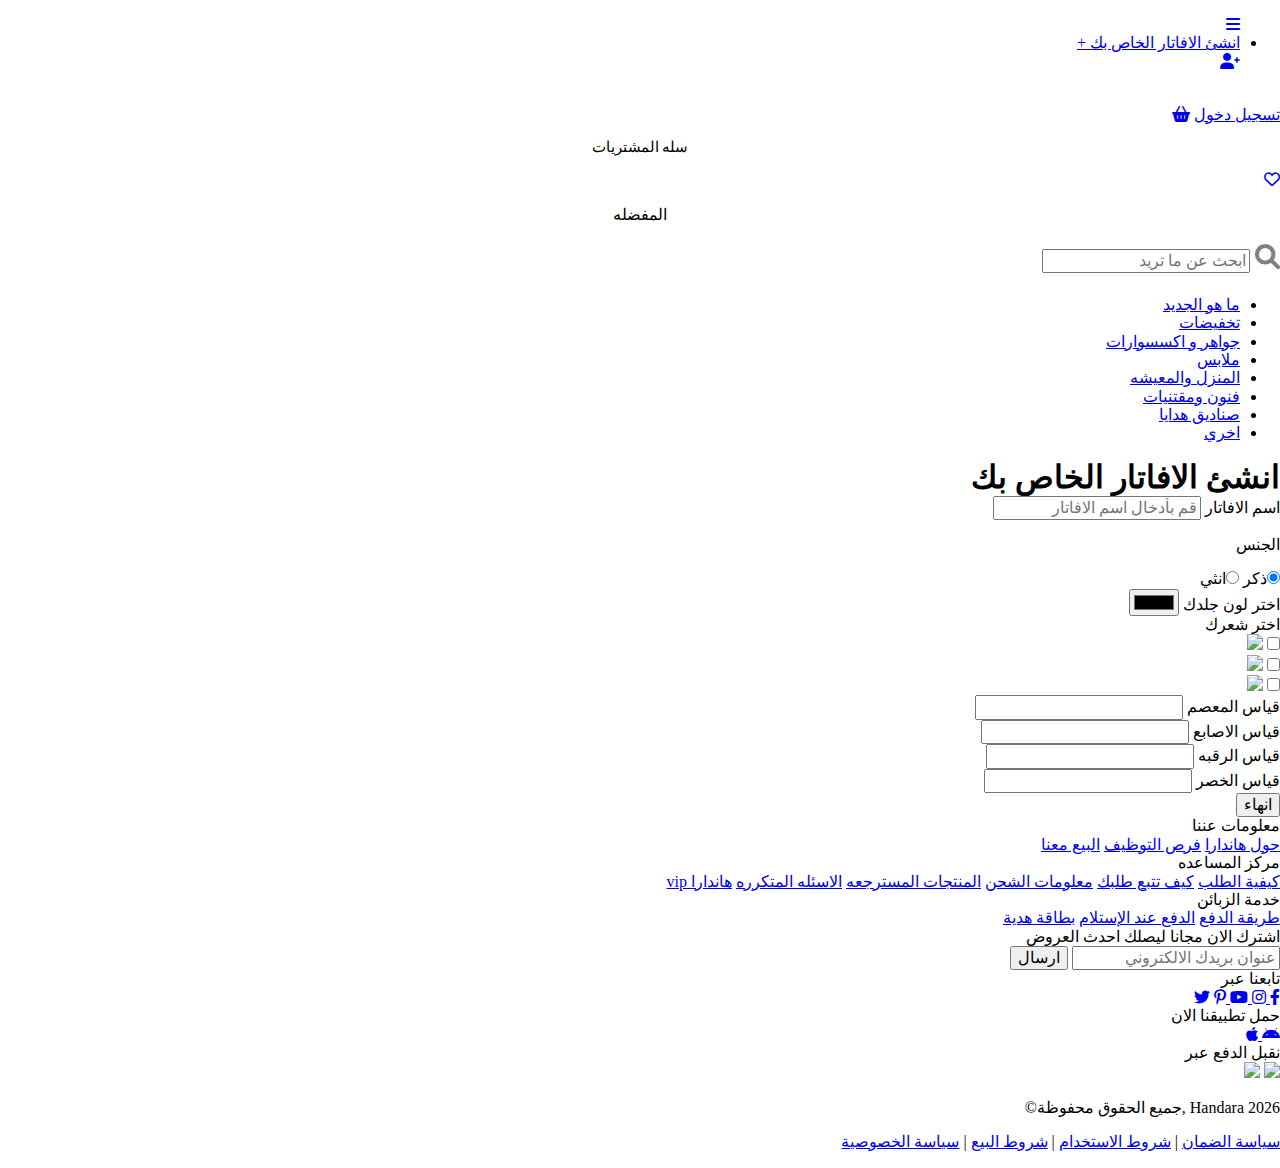
==== avatar page/avatar.html @ c23f920c "index5" ====
<!DOCTYPE html>
<html dir="rtl" lang="ar">
  <head>
    <meta charset="UTF-8" />
    <meta http-equiv="X-UA-Compatible" content="IE=edge" />
    <meta name="viewport" content="width=device-width, initial-scale=1.0" />
     <!-- Render All Elements Normally -->
     <link rel="stylesheet" href="../css/normalize.css" />
     <!-- Font Awesome Library -->
     <link rel="stylesheet" href="../css/all.min.css" />
     <!-- Main CSS File -->
     <link rel="stylesheet" href="avatar page/avatar.css" />
     
     <!-- Google Fonts -->
     <link rel="preconnect" href="https://fonts.googleapis.com" />
     <link rel="preconnect" href="https://fonts.gstatic.com" crossorigin />
     <link
       href="https://fonts.googleapis.com/css2?family=Cairo:wght@300;400;500;700&display=swap"
       rel="stylesheet"
     />
    <title>choose your avatar</title>
  </head>
  <body>
       <!-- start header -->
       <div class="header" id="header">
        <div class="container">
          <ul class="main-nav">
            <a href="#nav-list-mobile"><i class="fa-solid fa-bars"></i></a>
            <li><a href="#gallery">انشئ الافاتار الخاص بك + </a></li>
            <a href="#user+"><i class="fa-solid fa-user-plus"></i>  </i></a>
          </ul>
          <a href="handara.html" class="logo">
            <img src="images/Handara3.png" alt="" />
          </a>
          <div class="left-nav">
            
            <a href="#logIn">تسجيل دخول</a>
            <a href="#cart"><i class="fa-solid fa-basket-shopping"></i></a>
            <div id="open1" class="dialog">
  
              <p style="
              text-align: center;
              font-size: 15px;
              ">سله المشتريات</p>     
              </div>
              <a href="#Favourites"><i class="fa-regular fa-heart"></i></a>
              <div id="open1" class="dialog-2">
    
                <p style="
                text-align: center;
                ">المفضله</p>     
                </div>
          </div>

          <form class="search-box">
            <button style="background: none; border: none;     padding: 4px 0PX 7PX 3PX;
      MARGIN-LEFT: -2PX;
            ">
              <span
                style="font-size: 25px; color: grey
                "
                class="material-symbols-outlined"
              ><i class="fa-solid fa-magnifying-glass"></i></span>
            </button>
            <input
              type="search"
              name="focus"
              placeholder="ابحث عن ما تريد"
              id="search-input"
              value=""
            />
          </form>
            
        </div>
        <div class="categories-nav"> 
          <ul class="extra">
            <li><a href="#whatsNew">ما هو الجديد</a></li>
            <li><a href="#sales">تخفيضات</a></li>
            <li><a href="#jeweleries">جواهر و اكسسوارات</a></li>
            <li><a href="#clothes">ملابس</a></li>
            <li><a href="#home">المنزل والمعيشه</a></li>
            <li><a href="#art">فنون ومقتنيات</a></li>
            <li><a href="#gift boxes">صناديق هدايا</a></li>
            <li><a href="#others">اخري</a></li></div> 
          </ul>
        </div>
      </div> 
      <!-- End header -->
      
      <!-- start servey form -->
   <h1>انشئ الافاتار الخاص بك</h1>
   
   <div class="container">
     <form id="survey-form">
       <div class="form-group">
         <label id="name-label" for="الاسم">اسم الافاتار</label>
         <input
         type="text"
        name="name"
        id="name"
        class="form-control"
        placeholder="قم بأدخال اسم الافاتار"
        required
      />
    </div>
    <div class="form-group">
      <p>الجنس</p>
      <label>
        <input
          name="user-recommend"
          value="ذكر"
          type="radio"
          class="input-radio"
          checked
        />ذكر</label>

        <label>
          <input
            name="user-recommend"
            value="انثي"
            type="radio"
            class="input-radio"
          />انثي</label
        >
  
   
      </div>
    <div class="form-group">
      <label for="favcolor">اختر لون جلدك</label>
      <input type="color" id="favcolor" name="favcolor" class="skin-tone">
      
    </div>
    <div class="form-group">
      
      <label>اختر شعرك</label>
      <div class="choose-hair">
        <div class="choose-container">
        <input type="checkbox" id="dessert-1" />
        <label for="dessert-1">
          <img src="https://img.icons8.com/ios/256/xlarge-icons.png" />
        </label>
      </div>
      <div class="choose-container">
        <input type="checkbox" id="dessert-2" />
        <label for="dessert-2">
          <img src="https://img.icons8.com/ios/256/xlarge-icons.png" />
        </label>
      </div>
      <div class="choose-container">
        <input type="checkbox" id="dessert-3" />
        <label for="dessert-3">
          <img src="https://img.icons8.com/ios/256/xlarge-icons.png" />
        </label>
      </div>
    </div>
  </div>

  
  
  <div class="form-group">
    <label>قياس المعصم
    </label>
    <input type="number">

  </div>
  <div class="form-group">
    <label>قياس الاصابع
    </label>
    <input type="number">

  </div>
  <div class="form-group">
    <label>قياس الرقبه
    </label>
    <input type="number">

  </div>
  <div class="form-group">
    <label>قياس الخصر
    </label>
    <input type="number">

  </div>
  <!-- ..................................بدايه فتح الكاميرا.................................. -->
  <!-- <div class="form-group">
    <button id="startBtn" onclick="openCam()">Open Webcam</button>
    <br/><br/>
    <video id="videoCam"></video>
    <script>
      function openCam(){
          let All_mediaDevices=navigator.mediaDevices
          if (!All_mediaDevices || !All_mediaDevices.getUserMedia) {
            console.log("getUserMedia() not supported.");
            return;
          }
          All_mediaDevices.getUserMedia({
            audio: true,
             video: true
            })
            .then(function(vidStream) {
             var video = document.getElementById('videoCam');
             if ("srcObject" in video) {
                video.srcObject = vidStream;
              } else {
                video.src = window.URL.createObjectURL(vidStream);
              }
             video.onloadedmetadata = function(e) {
               video.play();
              };
          })
          .catch(function(e) {
             console.log(e.name + ": " + e.message);
            });
          }
        </script>
      </div> -->
      <!-- ..................................نهايه فتح الكاميرا.................................. -->
      
      <div class="form-group">
      <button type="submit" id="submit" class="submit-button">
        انهاء
      </button>
    </div>
    
  
    
   
  </form>
  
</div>
<!-- End servey form -->
<!-- Start footer -->
<footer>

<section class="footer">

    <div class="about">
      <div class="h5">معلومات عننا</div>
      <a href="#">حول هاندارا</a>
      <a href="#">فرص التوظيف</a>
      <a href="#">البيع معنا</a>
    </div>
    <div class="help-senter">
      <div class="h5">مركز المساعده</div>
      <a href="#">كيفية الطلب</a>
      <a href="#">كيف تتبع طلبك</a>
      <a href="#">معلومات الشحن</a>
      <a href="#">المنتجات المسترجعه</a>
      <a href="#">الاسئله المتكرره</a>
      <a href="#"> هاندارا vip</a>
    </div>
    <div class="Customer-service">
      <div class="h5">خدمة الزبائن</div>
      <a href="#">طريقة الدفع</a>
      <a href="#">الدفع عند الإستلام</a>
      <a href="#">بطاقة هدية</a>
    </div>
    <div class="subscribe">
      <div class="h5">اشترك الان مجانا ليصلك احدث العروض</div>
      <div class="newsletter">
        <input type="email" name="email" placeholder="عنوان بريدك الالكتروني" id="txtEmail">
        <button type="submit" name="submit" onclick="onClickBtn()">ارسال</button>
      </div>
    </div>
    <div class="brand">
      <div class="h5">تابعنا عبر </div>
      <div class="social">
        <a href="#fb" class="social-icon">
          <i class="fa-brands fa-facebook-f"></i>
        </a>
        <a href="#instagram" class="social-icon">
          <i class="fa-brands fa-instagram"></i>
        </a>
        <a href="#youtube" class="social-icon">
          <i class="fa-brands fa-youtube"></i>
        </a>
        <a href="#pinterest" class="social-icon">
          <i class="fa-brands fa-pinterest-p"></i></a>
          <a href="#twitter" class="social-icon">
            <i class="fa-brands fa-twitter"></i>
          </a>
    </div>
    <div class="app">
      <div class="h5">حمل تطبيقنا الان</div>
      <div class="social">
        <a href="#googlePlay" class="social-icon">
          <i class="fa-brands fa-android"></i>
                </a>
        <a href="#appStore" class="social-icon">
          <i class="fa-brands fa-apple"></i>
                          </a>
        </div>
    </div>
    <div class="app">
      <div class="h5">نقبل الدفع عبر</div>
      <div class="money"> <img src="//img.ltwebstatic.com/images3_pi/2021/03/09/161528368123dd7a35ad8708b0dfc74b3630526891.png">
        <img  src="//img.ltwebstatic.com/images2_pi/2018/06/06/15282732803587566708.png" data-was-processed="true">
        </div>
    </div>
  </section>

  <section class="copyright">
    <p><span></span><script>document.write(new Date().getFullYear())</script>
       Handara ,جميع الحقوق محفوظة©</p>
    <p>
      <!-- <a href="#language"><i class="fa-solid fa-globe"></i></a>
      | -->
      <a href="#privacy">سياسة الضمان</a>
      |
      <a href="#terms">شروط الاستخدام</a>
      |
      <a href="#security">شروط البيع</a>
      |
      <a href="#security">سياسة الخصوصية</a>
      
    </p>
  </section>
</footer>

<div></div>

<!-- End footer -->
  </body>
</html>
---- css/all.min.css ----
/*
 * Font Awesome Free 6.1.1 by @fontawesome - https://fontawesome.com
 * License - https://fontawesome.com/license/free (Icons: CC BY 4.0, Fonts: SIL OFL 1.1, Code: MIT License)
 * Copyright 2022 Fonticons, Inc.
 */
.fa {
  font-family: var(--fa-style-family, "Font Awesome 6 Free");
  font-weight: var(--fa-style, 900);
}
.fa,
.fa-brands,
.fa-duotone,
.fa-light,
.fa-regular,
.fa-solid,
.fa-thin,
.fab,
.fad,
.fal,
.far,
.fas,
.fat {
  -moz-osx-font-smoothing: grayscale;
  -webkit-font-smoothing: antialiased;
  display: var(--fa-display, inline-block);
  font-style: normal;
  font-variant: normal;
  line-height: 1;
  text-rendering: auto;
}
.fa-1x {
  font-size: 1em;
}
.fa-2x {
  font-size: 2em;
}
.fa-3x {
  font-size: 3em;
}
.fa-4x {
  font-size: 4em;
}
.fa-5x {
  font-size: 5em;
}
.fa-6x {
  font-size: 6em;
}
.fa-7x {
  font-size: 7em;
}
.fa-8x {
  font-size: 8em;
}
.fa-9x {
  font-size: 9em;
}
.fa-10x {
  font-size: 10em;
}
.fa-2xs {
  font-size: 0.625em;
  line-height: 0.1em;
  vertical-align: 0.225em;
}
.fa-xs {
  font-size: 0.75em;
  line-height: 0.08333em;
  vertical-align: 0.125em;
}
.fa-sm {
  font-size: 0.875em;
  line-height: 0.07143em;
  vertical-align: 0.05357em;
}
.fa-lg {
  font-size: 1.25em;
  line-height: 0.05em;
  vertical-align: -0.075em;
}
.fa-xl {
  font-size: 1.5em;
  line-height: 0.04167em;
  vertical-align: -0.125em;
}
.fa-2xl {
  font-size: 2em;
  line-height: 0.03125em;
  vertical-align: -0.1875em;
}
.fa-fw {
  text-align: center;
  width: 1.25em;
}
.fa-ul {
  list-style-type: none;
  margin-left: var(--fa-li-margin, 2.5em);
  padding-left: 0;
}
.fa-ul > li {
  position: relative;
}
.fa-li {
  left: calc(var(--fa-li-width, 2em) * -1);
  position: absolute;
  text-align: center;
  width: var(--fa-li-width, 2em);
  line-height: inherit;
}
.fa-border {
  border-radius: var(--fa-border-radius, 0.1em);
  border: var(--fa-border-width, 0.08em) var(--fa-border-style, solid)
    var(--fa-border-color, #eee);
  padding: var(--fa-border-padding, 0.2em 0.25em 0.15em);
}
.fa-pull-left {
  float: left;
  margin-right: var(--fa-pull-margin, 0.3em);
}
.fa-pull-right {
  float: right;
  margin-left: var(--fa-pull-margin, 0.3em);
}
.fa-beat {
  -webkit-animation-name: fa-beat;
  animation-name: fa-beat;
  -webkit-animation-delay: var(--fa-animation-delay, 0);
  animation-delay: var(--fa-animation-delay, 0);
  -webkit-animation-direction: var(--fa-animation-direction, normal);
  animation-direction: var(--fa-animation-direction, normal);
  -webkit-animation-duration: var(--fa-animation-duration, 1s);
  animation-duration: var(--fa-animation-duration, 1s);
  -webkit-animation-iteration-count: var(
    --fa-animation-iteration-count,
    infinite
  );
  animation-iteration-count: var(--fa-animation-iteration-count, infinite);
  -webkit-animation-timing-function: var(--fa-animation-timing, ease-in-out);
  animation-timing-function: var(--fa-animation-timing, ease-in-out);
}
.fa-bounce {
  -webkit-animation-name: fa-bounce;
  animation-name: fa-bounce;
  -webkit-animation-delay: var(--fa-animation-delay, 0);
  animation-delay: var(--fa-animation-delay, 0);
  -webkit-animation-direction: var(--fa-animation-direction, normal);
  animation-direction: var(--fa-animation-direction, normal);
  -webkit-animation-duration: var(--fa-animation-duration, 1s);
  animation-duration: var(--fa-animation-duration, 1s);
  -webkit-animation-iteration-count: var(
    --fa-animation-iteration-count,
    infinite
  );
  animation-iteration-count: var(--fa-animation-iteration-count, infinite);
  -webkit-animation-timing-function: var(
    --fa-animation-timing,
    cubic-bezier(0.28, 0.84, 0.42, 1)
  );
  animation-timing-function: var(
    --fa-animation-timing,
    cubic-bezier(0.28, 0.84, 0.42, 1)
  );
}
.fa-fade {
  -webkit-animation-name: fa-fade;
  animation-name: fa-fade;
  -webkit-animation-iteration-count: var(
    --fa-animation-iteration-count,
    infinite
  );
  animation-iteration-count: var(--fa-animation-iteration-count, infinite);
  -webkit-animation-timing-function: var(
    --fa-animation-timing,
    cubic-bezier(0.4, 0, 0.6, 1)
  );
  animation-timing-function: var(
    --fa-animation-timing,
    cubic-bezier(0.4, 0, 0.6, 1)
  );
}
.fa-beat-fade,
.fa-fade {
  -webkit-animation-delay: var(--fa-animation-delay, 0);
  animation-delay: var(--fa-animation-delay, 0);
  -webkit-animation-direction: var(--fa-animation-direction, normal);
  animation-direction: var(--fa-animation-direction, normal);
  -webkit-animation-duration: var(--fa-animation-duration, 1s);
  animation-duration: var(--fa-animation-duration, 1s);
}
.fa-beat-fade {
  -webkit-animation-name: fa-beat-fade;
  animation-name: fa-beat-fade;
  -webkit-animation-iteration-count: var(
    --fa-animation-iteration-count,
    infinite
  );
  animation-iteration-count: var(--fa-animation-iteration-count, infinite);
  -webkit-animation-timing-function: var(
    --fa-animation-timing,
    cubic-bezier(0.4, 0, 0.6, 1)
  );
  animation-timing-function: var(
    --fa-animation-timing,
    cubic-bezier(0.4, 0, 0.6, 1)
  );
}
.fa-flip {
  -webkit-animation-name: fa-flip;
  animation-name: fa-flip;
  -webkit-animation-delay: var(--fa-animation-delay, 0);
  animation-delay: var(--fa-animation-delay, 0);
  -webkit-animation-direction: var(--fa-animation-direction, normal);
  animation-direction: var(--fa-animation-direction, normal);
  -webkit-animation-duration: var(--fa-animation-duration, 1s);
  animation-duration: var(--fa-animation-duration, 1s);
  -webkit-animation-iteration-count: var(
    --fa-animation-iteration-count,
    infinite
  );
  animation-iteration-count: var(--fa-animation-iteration-count, infinite);
  -webkit-animation-timing-function: var(--fa-animation-timing, ease-in-out);
  animation-timing-function: var(--fa-animation-timing, ease-in-out);
}
.fa-shake {
  -webkit-animation-name: fa-shake;
  animation-name: fa-shake;
  -webkit-animation-duration: var(--fa-animation-duration, 1s);
  animation-duration: var(--fa-animation-duration, 1s);
  -webkit-animation-iteration-count: var(
    --fa-animation-iteration-count,
    infinite
  );
  animation-iteration-count: var(--fa-animation-iteration-count, infinite);
  -webkit-animation-timing-function: var(--fa-animation-timing, linear);
  animation-timing-function: var(--fa-animation-timing, linear);
}
.fa-shake,
.fa-spin {
  -webkit-animation-delay: var(--fa-animation-delay, 0);
  animation-delay: var(--fa-animation-delay, 0);
  -webkit-animation-direction: var(--fa-animation-direction, normal);
  animation-direction: var(--fa-animation-direction, normal);
}
.fa-spin {
  -webkit-animation-name: fa-spin;
  animation-name: fa-spin;
  -webkit-animation-duration: var(--fa-animation-duration, 2s);
  animation-duration: var(--fa-animation-duration, 2s);
  -webkit-animation-iteration-count: var(
    --fa-animation-iteration-count,
    infinite
  );
  animation-iteration-count: var(--fa-animation-iteration-count, infinite);
  -webkit-animation-timing-function: var(--fa-animation-timing, linear);
  animation-timing-function: var(--fa-animation-timing, linear);
}
.fa-spin-reverse {
  --fa-animation-direction: reverse;
}
.fa-pulse,
.fa-spin-pulse {
  -webkit-animation-name: fa-spin;
  animation-name: fa-spin;
  -webkit-animation-direction: var(--fa-animation-direction, normal);
  animation-direction: var(--fa-animation-direction, normal);
  -webkit-animation-duration: var(--fa-animation-duration, 1s);
  animation-duration: var(--fa-animation-duration, 1s);
  -webkit-animation-iteration-count: var(
    --fa-animation-iteration-count,
    infinite
  );
  animation-iteration-count: var(--fa-animation-iteration-count, infinite);
  -webkit-animation-timing-function: var(--fa-animation-timing, steps(8));
  animation-timing-function: var(--fa-animation-timing, steps(8));
}
@media (prefers-reduced-motion: reduce) {
  .fa-beat,
  .fa-beat-fade,
  .fa-bounce,
  .fa-fade,
  .fa-flip,
  .fa-pulse,
  .fa-shake,
  .fa-spin,
  .fa-spin-pulse {
    -webkit-animation-delay: -1ms;
    animation-delay: -1ms;
    -webkit-animation-duration: 1ms;
    animation-duration: 1ms;
    -webkit-animation-iteration-count: 1;
    animation-iteration-count: 1;
    transition-delay: 0s;
    transition-duration: 0s;
  }
}
@-webkit-keyframes fa-beat {
  0%,
  90% {
    -webkit-transform: scale(1);
    transform: scale(1);
  }
  45% {
    -webkit-transform: scale(var(--fa-beat-scale, 1.25));
    transform: scale(var(--fa-beat-scale, 1.25));
  }
}
@keyframes fa-beat {
  0%,
  90% {
    -webkit-transform: scale(1);
    transform: scale(1);
  }
  45% {
    -webkit-transform: scale(var(--fa-beat-scale, 1.25));
    transform: scale(var(--fa-beat-scale, 1.25));
  }
}
@-webkit-keyframes fa-bounce {
  0% {
    -webkit-transform: scale(1) translateY(0);
    transform: scale(1) translateY(0);
  }
  10% {
    -webkit-transform: scale(
        var(--fa-bounce-start-scale-x, 1.1),
        var(--fa-bounce-start-scale-y, 0.9)
      )
      translateY(0);
    transform: scale(
        var(--fa-bounce-start-scale-x, 1.1),
        var(--fa-bounce-start-scale-y, 0.9)
      )
      translateY(0);
  }
  30% {
    -webkit-transform: scale(
        var(--fa-bounce-jump-scale-x, 0.9),
        var(--fa-bounce-jump-scale-y, 1.1)
      )
      translateY(var(--fa-bounce-height, -0.5em));
    transform: scale(
        var(--fa-bounce-jump-scale-x, 0.9),
        var(--fa-bounce-jump-scale-y, 1.1)
      )
      translateY(var(--fa-bounce-height, -0.5em));
  }
  50% {
    -webkit-transform: scale(
        var(--fa-bounce-land-scale-x, 1.05),
        var(--fa-bounce-land-scale-y, 0.95)
      )
      translateY(0);
    transform: scale(
        var(--fa-bounce-land-scale-x, 1.05),
        var(--fa-bounce-land-scale-y, 0.95)
      )
      translateY(0);
  }
  57% {
    -webkit-transform: scale(1) translateY(var(--fa-bounce-rebound, -0.125em));
    transform: scale(1) translateY(var(--fa-bounce-rebound, -0.125em));
  }
  64% {
    -webkit-transform: scale(1) translateY(0);
    transform: scale(1) translateY(0);
  }
  to {
    -webkit-transform: scale(1) translateY(0);
    transform: scale(1) translateY(0);
  }
}
@keyframes fa-bounce {
  0% {
    -webkit-transform: scale(1) translateY(0);
    transform: scale(1) translateY(0);
  }
  10% {
    -webkit-transform: scale(
        var(--fa-bounce-start-scale-x, 1.1),
        var(--fa-bounce-start-scale-y, 0.9)
      )
      translateY(0);
    transform: scale(
        var(--fa-bounce-start-scale-x, 1.1),
        var(--fa-bounce-start-scale-y, 0.9)
      )
      translateY(0);
  }
  30% {
    -webkit-transform: scale(
        var(--fa-bounce-jump-scale-x, 0.9),
        var(--fa-bounce-jump-scale-y, 1.1)
      )
      translateY(var(--fa-bounce-height, -0.5em));
    transform: scale(
        var(--fa-bounce-jump-scale-x, 0.9),
        var(--fa-bounce-jump-scale-y, 1.1)
      )
      translateY(var(--fa-bounce-height, -0.5em));
  }
  50% {
    -webkit-transform: scale(
        var(--fa-bounce-land-scale-x, 1.05),
        var(--fa-bounce-land-scale-y, 0.95)
      )
      translateY(0);
    transform: scale(
        var(--fa-bounce-land-scale-x, 1.05),
        var(--fa-bounce-land-scale-y, 0.95)
      )
      translateY(0);
  }
  57% {
    -webkit-transform: scale(1) translateY(var(--fa-bounce-rebound, -0.125em));
    transform: scale(1) translateY(var(--fa-bounce-rebound, -0.125em));
  }
  64% {
    -webkit-transform: scale(1) translateY(0);
    transform: scale(1) translateY(0);
  }
  to {
    -webkit-transform: scale(1) translateY(0);
    transform: scale(1) translateY(0);
  }
}
@-webkit-keyframes fa-fade {
  50% {
    opacity: var(--fa-fade-opacity, 0.4);
  }
}
@keyframes fa-fade {
  50% {
    opacity: var(--fa-fade-opacity, 0.4);
  }
}
@-webkit-keyframes fa-beat-fade {
  0%,
  to {
    opacity: var(--fa-beat-fade-opacity, 0.4);
    -webkit-transform: scale(1);
    transform: scale(1);
  }
  50% {
    opacity: 1;
    -webkit-transform: scale(var(--fa-beat-fade-scale, 1.125));
    transform: scale(var(--fa-beat-fade-scale, 1.125));
  }
}
@keyframes fa-beat-fade {
  0%,
  to {
    opacity: var(--fa-beat-fade-opacity, 0.4);
    -webkit-transform: scale(1);
    transform: scale(1);
  }
  50% {
    opacity: 1;
    -webkit-transform: scale(var(--fa-beat-fade-scale, 1.125));
    transform: scale(var(--fa-beat-fade-scale, 1.125));
  }
}
@-webkit-keyframes fa-flip {
  50% {
    -webkit-transform: rotate3d(
      var(--fa-flip-x, 0),
      var(--fa-flip-y, 1),
      var(--fa-flip-z, 0),
      var(--fa-flip-angle, -180deg)
    );
    transform: rotate3d(
      var(--fa-flip-x, 0),
      var(--fa-flip-y, 1),
      var(--fa-flip-z, 0),
      var(--fa-flip-angle, -180deg)
    );
  }
}
@keyframes fa-flip {
  50% {
    -webkit-transform: rotate3d(
      var(--fa-flip-x, 0),
      var(--fa-flip-y, 1),
      var(--fa-flip-z, 0),
      var(--fa-flip-angle, -180deg)
    );
    transform: rotate3d(
      var(--fa-flip-x, 0),
      var(--fa-flip-y, 1),
      var(--fa-flip-z, 0),
      var(--fa-flip-angle, -180deg)
    );
  }
}
@-webkit-keyframes fa-shake {
  0% {
    -webkit-transform: rotate(-15deg);
    transform: rotate(-15deg);
  }
  4% {
    -webkit-transform: rotate(15deg);
    transform: rotate(15deg);
  }
  8%,
  24% {
    -webkit-transform: rotate(-18deg);
    transform: rotate(-18deg);
  }
  12%,
  28% {
    -webkit-transform: rotate(18deg);
    transform: rotate(18deg);
  }
  16% {
    -webkit-transform: rotate(-22deg);
    transform: rotate(-22deg);
  }
  20% {
    -webkit-transform: rotate(22deg);
    transform: rotate(22deg);
  }
  32% {
    -webkit-transform: rotate(-12deg);
    transform: rotate(-12deg);
  }
  36% {
    -webkit-transform: rotate(12deg);
    transform: rotate(12deg);
  }
  40%,
  to {
    -webkit-transform: rotate(0deg);
    transform: rotate(0deg);
  }
}
@keyframes fa-shake {
  0% {
    -webkit-transform: rotate(-15deg);
    transform: rotate(-15deg);
  }
  4% {
    -webkit-transform: rotate(15deg);
    transform: rotate(15deg);
  }
  8%,
  24% {
    -webkit-transform: rotate(-18deg);
    transform: rotate(-18deg);
  }
  12%,
  28% {
    -webkit-transform: rotate(18deg);
    transform: rotate(18deg);
  }
  16% {
    -webkit-transform: rotate(-22deg);
    transform: rotate(-22deg);
  }
  20% {
    -webkit-transform: rotate(22deg);
    transform: rotate(22deg);
  }
  32% {
    -webkit-transform: rotate(-12deg);
    transform: rotate(-12deg);
  }
  36% {
    -webkit-transform: rotate(12deg);
    transform: rotate(12deg);
  }
  40%,
  to {
    -webkit-transform: rotate(0deg);
    transform: rotate(0deg);
  }
}
@-webkit-keyframes fa-spin {
  0% {
    -webkit-transform: rotate(0deg);
    transform: rotate(0deg);
  }
  to {
    -webkit-transform: rotate(1turn);
    transform: rotate(1turn);
  }
}
@keyframes fa-spin {
  0% {
    -webkit-transform: rotate(0deg);
    transform: rotate(0deg);
  }
  to {
    -webkit-transform: rotate(1turn);
    transform: rotate(1turn);
  }
}
.fa-rotate-90 {
  -webkit-transform: rotate(90deg);
  transform: rotate(90deg);
}
.fa-rotate-180 {
  -webkit-transform: rotate(180deg);
  transform: rotate(180deg);
}
.fa-rotate-270 {
  -webkit-transform: rotate(270deg);
  transform: rotate(270deg);
}
.fa-flip-horizontal {
  -webkit-transform: scaleX(-1);
  transform: scaleX(-1);
}
.fa-flip-vertical {
  -webkit-transform: scaleY(-1);
  transform: scaleY(-1);
}
.fa-flip-both,
.fa-flip-horizontal.fa-flip-vertical {
  -webkit-transform: scale(-1);
  transform: scale(-1);
}
.fa-rotate-by {
  -webkit-transform: rotate(var(--fa-rotate-angle, none));
  transform: rotate(var(--fa-rotate-angle, none));
}
.fa-stack {
  display: inline-block;
  height: 2em;
  line-height: 2em;
  position: relative;
  vertical-align: middle;
  width: 2.5em;
}
.fa-stack-1x,
.fa-stack-2x {
  left: 0;
  position: absolute;
  text-align: center;
  width: 100%;
  z-index: var(--fa-stack-z-index, auto);
}
.fa-stack-1x {
  line-height: inherit;
}
.fa-stack-2x {
  font-size: 2em;
}
.fa-inverse {
  color: var(--fa-inverse, #fff);
}
.fa-0:before {
  content: "\30";
}
.fa-1:before {
  content: "\31";
}
.fa-2:before {
  content: "\32";
}
.fa-3:before {
  content: "\33";
}
.fa-4:before {
  content: "\34";
}
.fa-5:before {
  content: "\35";
}
.fa-6:before {
  content: "\36";
}
.fa-7:before {
  content: "\37";
}
.fa-8:before {
  content: "\38";
}
.fa-9:before {
  content: "\39";
}
.fa-a:before {
  content: "\41";
}
.fa-address-book:before,
.fa-contact-book:before {
  content: "\f2b9";
}
.fa-address-card:before,
.fa-contact-card:before,
.fa-vcard:before {
  content: "\f2bb";
}
.fa-align-center:before {
  content: "\f037";
}
.fa-align-justify:before {
  content: "\f039";
}
.fa-align-left:before {
  content: "\f036";
}
.fa-align-right:before {
  content: "\f038";
}
.fa-anchor:before {
  content: "\f13d";
}
.fa-anchor-circle-check:before {
  content: "\e4aa";
}
.fa-anchor-circle-exclamation:before {
  content: "\e4ab";
}
.fa-anchor-circle-xmark:before {
  content: "\e4ac";
}
.fa-anchor-lock:before {
  content: "\e4ad";
}
.fa-angle-down:before {
  content: "\f107";
}
.fa-angle-left:before {
  content: "\f104";
}
.fa-angle-right:before {
  content: "\f105";
}
.fa-angle-up:before {
  content: "\f106";
}
.fa-angle-double-down:before,
.fa-angles-down:before {
  content: "\f103";
}
.fa-angle-double-left:before,
.fa-angles-left:before {
  content: "\f100";
}
.fa-angle-double-right:before,
.fa-angles-right:before {
  content: "\f101";
}
.fa-angle-double-up:before,
.fa-angles-up:before {
  content: "\f102";
}
.fa-ankh:before {
  content: "\f644";
}
.fa-apple-alt:before,
.fa-apple-whole:before {
  content: "\f5d1";
}
.fa-archway:before {
  content: "\f557";
}
.fa-arrow-down:before {
  content: "\f063";
}
.fa-arrow-down-1-9:before,
.fa-sort-numeric-asc:before,
.fa-sort-numeric-down:before {
  content: "\f162";
}
.fa-arrow-down-9-1:before,
.fa-sort-numeric-desc:before,
.fa-sort-numeric-down-alt:before {
  content: "\f886";
}
.fa-arrow-down-a-z:before,
.fa-sort-alpha-asc:before,
.fa-sort-alpha-down:before {
  content: "\f15d";
}
.fa-arrow-down-long:before,
.fa-long-arrow-down:before {
  content: "\f175";
}
.fa-arrow-down-short-wide:before,
.fa-sort-amount-desc:before,
.fa-sort-amount-down-alt:before {
  content: "\f884";
}
.fa-arrow-down-up-across-line:before {
  content: "\e4af";
}
.fa-arrow-down-up-lock:before {
  content: "\e4b0";
}
.fa-arrow-down-wide-short:before,
.fa-sort-amount-asc:before,
.fa-sort-amount-down:before {
  content: "\f160";
}
.fa-arrow-down-z-a:before,
.fa-sort-alpha-desc:before,
.fa-sort-alpha-down-alt:before {
  content: "\f881";
}
.fa-arrow-left:before {
  content: "\f060";
}
.fa-arrow-left-long:before,
.fa-long-arrow-left:before {
  content: "\f177";
}
.fa-arrow-pointer:before,
.fa-mouse-pointer:before {
  content: "\f245";
}
.fa-arrow-right:before {
  content: "\f061";
}
.fa-arrow-right-arrow-left:before,
.fa-exchange:before {
  content: "\f0ec";
}
.fa-arrow-right-from-bracket:before,
.fa-sign-out:before {
  content: "\f08b";
}
.fa-arrow-right-long:before,
.fa-long-arrow-right:before {
  content: "\f178";
}
.fa-arrow-right-to-bracket:before,
.fa-sign-in:before {
  content: "\f090";
}
.fa-arrow-right-to-city:before {
  content: "\e4b3";
}
.fa-arrow-left-rotate:before,
.fa-arrow-rotate-back:before,
.fa-arrow-rotate-backward:before,
.fa-arrow-rotate-left:before,
.fa-undo:before {
  content: "\f0e2";
}
.fa-arrow-right-rotate:before,
.fa-arrow-rotate-forward:before,
.fa-arrow-rotate-right:before,
.fa-redo:before {
  content: "\f01e";
}
.fa-arrow-trend-down:before {
  content: "\e097";
}
.fa-arrow-trend-up:before {
  content: "\e098";
}
.fa-arrow-turn-down:before,
.fa-level-down:before {
  content: "\f149";
}
.fa-arrow-turn-up:before,
.fa-level-up:before {
  content: "\f148";
}
.fa-arrow-up:before {
  content: "\f062";
}
.fa-arrow-up-1-9:before,
.fa-sort-numeric-up:before {
  content: "\f163";
}
.fa-arrow-up-9-1:before,
.fa-sort-numeric-up-alt:before {
  content: "\f887";
}
.fa-arrow-up-a-z:before,
.fa-sort-alpha-up:before {
  content: "\f15e";
}
.fa-arrow-up-from-bracket:before {
  content: "\e09a";
}
.fa-arrow-up-from-ground-water:before {
  content: "\e4b5";
}
.fa-arrow-up-from-water-pump:before {
  content: "\e4b6";
}
.fa-arrow-up-long:before,
.fa-long-arrow-up:before {
  content: "\f176";
}
.fa-arrow-up-right-dots:before {
  content: "\e4b7";
}
.fa-arrow-up-right-from-square:before,
.fa-external-link:before {
  content: "\f08e";
}
.fa-arrow-up-short-wide:before,
.fa-sort-amount-up-alt:before {
  content: "\f885";
}
.fa-arrow-up-wide-short:before,
.fa-sort-amount-up:before {
  content: "\f161";
}
.fa-arrow-up-z-a:before,
.fa-sort-alpha-up-alt:before {
  content: "\f882";
}
.fa-arrows-down-to-line:before {
  content: "\e4b8";
}
.fa-arrows-down-to-people:before {
  content: "\e4b9";
}
.fa-arrows-h:before,
.fa-arrows-left-right:before {
  content: "\f07e";
}
.fa-arrows-left-right-to-line:before {
  content: "\e4ba";
}
.fa-arrows-rotate:before,
.fa-refresh:before,
.fa-sync:before {
  content: "\f021";
}
.fa-arrows-spin:before {
  content: "\e4bb";
}
.fa-arrows-split-up-and-left:before {
  content: "\e4bc";
}
.fa-arrows-to-circle:before {
  content: "\e4bd";
}
.fa-arrows-to-dot:before {
  content: "\e4be";
}
.fa-arrows-to-eye:before {
  content: "\e4bf";
}
.fa-arrows-turn-right:before {
  content: "\e4c0";
}
.fa-arrows-turn-to-dots:before {
  content: "\e4c1";
}
.fa-arrows-up-down:before,
.fa-arrows-v:before {
  content: "\f07d";
}
.fa-arrows-up-down-left-right:before,
.fa-arrows:before {
  content: "\f047";
}
.fa-arrows-up-to-line:before {
  content: "\e4c2";
}
.fa-asterisk:before {
  content: "\2a";
}
.fa-at:before {
  content: "\40";
}
.fa-atom:before {
  content: "\f5d2";
}
.fa-audio-description:before {
  content: "\f29e";
}
.fa-austral-sign:before {
  content: "\e0a9";
}
.fa-award:before {
  content: "\f559";
}
.fa-b:before {
  content: "\42";
}
.fa-baby:before {
  content: "\f77c";
}
.fa-baby-carriage:before,
.fa-carriage-baby:before {
  content: "\f77d";
}
.fa-backward:before {
  content: "\f04a";
}
.fa-backward-fast:before,
.fa-fast-backward:before {
  content: "\f049";
}
.fa-backward-step:before,
.fa-step-backward:before {
  content: "\f048";
}
.fa-bacon:before {
  content: "\f7e5";
}
.fa-bacteria:before {
  content: "\e059";
}
.fa-bacterium:before {
  content: "\e05a";
}
.fa-bag-shopping:before,
.fa-shopping-bag:before {
  content: "\f290";
}
.fa-bahai:before {
  content: "\f666";
}
.fa-baht-sign:before {
  content: "\e0ac";
}
.fa-ban:before,
.fa-cancel:before {
  content: "\f05e";
}
.fa-ban-smoking:before,
.fa-smoking-ban:before {
  content: "\f54d";
}
.fa-band-aid:before,
.fa-bandage:before {
  content: "\f462";
}
.fa-barcode:before {
  content: "\f02a";
}
.fa-bars:before,
.fa-navicon:before {
  content: "\f0c9";
}
.fa-bars-progress:before,
.fa-tasks-alt:before {
  content: "\f828";
}
.fa-bars-staggered:before,
.fa-reorder:before,
.fa-stream:before {
  content: "\f550";
}
.fa-baseball-ball:before,
.fa-baseball:before {
  content: "\f433";
}
.fa-baseball-bat-ball:before {
  content: "\f432";
}
.fa-basket-shopping:before,
.fa-shopping-basket:before {
  content: "\f291";
}
.fa-basketball-ball:before,
.fa-basketball:before {
  content: "\f434";
}
.fa-bath:before,
.fa-bathtub:before {
  content: "\f2cd";
}
.fa-battery-0:before,
.fa-battery-empty:before {
  content: "\f244";
}
.fa-battery-5:before,
.fa-battery-full:before,
.fa-battery:before {
  content: "\f240";
}
.fa-battery-3:before,
.fa-battery-half:before {
  content: "\f242";
}
.fa-battery-2:before,
.fa-battery-quarter:before {
  content: "\f243";
}
.fa-battery-4:before,
.fa-battery-three-quarters:before {
  content: "\f241";
}
.fa-bed:before {
  content: "\f236";
}
.fa-bed-pulse:before,
.fa-procedures:before {
  content: "\f487";
}
.fa-beer-mug-empty:before,
.fa-beer:before {
  content: "\f0fc";
}
.fa-bell:before {
  content: "\f0f3";
}
.fa-bell-concierge:before,
.fa-concierge-bell:before {
  content: "\f562";
}
.fa-bell-slash:before {
  content: "\f1f6";
}
.fa-bezier-curve:before {
  content: "\f55b";
}
.fa-bicycle:before {
  content: "\f206";
}
.fa-binoculars:before {
  content: "\f1e5";
}
.fa-biohazard:before {
  content: "\f780";
}
.fa-bitcoin-sign:before {
  content: "\e0b4";
}
.fa-blender:before {
  content: "\f517";
}
.fa-blender-phone:before {
  content: "\f6b6";
}
.fa-blog:before {
  content: "\f781";
}
.fa-bold:before {
  content: "\f032";
}
.fa-bolt:before,
.fa-zap:before {
  content: "\f0e7";
}
.fa-bolt-lightning:before {
  content: "\e0b7";
}
.fa-bomb:before {
  content: "\f1e2";
}
.fa-bone:before {
  content: "\f5d7";
}
.fa-bong:before {
  content: "\f55c";
}
.fa-book:before {
  content: "\f02d";
}
.fa-atlas:before,
.fa-book-atlas:before {
  content: "\f558";
}
.fa-bible:before,
.fa-book-bible:before {
  content: "\f647";
}
.fa-book-bookmark:before {
  content: "\e0bb";
}
.fa-book-journal-whills:before,
.fa-journal-whills:before {
  content: "\f66a";
}
.fa-book-medical:before {
  content: "\f7e6";
}
.fa-book-open:before {
  content: "\f518";
}
.fa-book-open-reader:before,
.fa-book-reader:before {
  content: "\f5da";
}
.fa-book-quran:before,
.fa-quran:before {
  content: "\f687";
}
.fa-book-dead:before,
.fa-book-skull:before {
  content: "\f6b7";
}
.fa-bookmark:before {
  content: "\f02e";
}
.fa-border-all:before {
  content: "\f84c";
}
.fa-border-none:before {
  content: "\f850";
}
.fa-border-style:before,
.fa-border-top-left:before {
  content: "\f853";
}
.fa-bore-hole:before {
  content: "\e4c3";
}
.fa-bottle-droplet:before {
  content: "\e4c4";
}
.fa-bottle-water:before {
  content: "\e4c5";
}
.fa-bowl-food:before {
  content: "\e4c6";
}
.fa-bowl-rice:before {
  content: "\e2eb";
}
.fa-bowling-ball:before {
  content: "\f436";
}
.fa-box:before {
  content: "\f466";
}
.fa-archive:before,
.fa-box-archive:before {
  content: "\f187";
}
.fa-box-open:before {
  content: "\f49e";
}
.fa-box-tissue:before {
  content: "\e05b";
}
.fa-boxes-packing:before {
  content: "\e4c7";
}
.fa-boxes-alt:before,
.fa-boxes-stacked:before,
.fa-boxes:before {
  content: "\f468";
}
.fa-braille:before {
  content: "\f2a1";
}
.fa-brain:before {
  content: "\f5dc";
}
.fa-brazilian-real-sign:before {
  content: "\e46c";
}
.fa-bread-slice:before {
  content: "\f7ec";
}
.fa-bridge:before {
  content: "\e4c8";
}
.fa-bridge-circle-check:before {
  content: "\e4c9";
}
.fa-bridge-circle-exclamation:before {
  content: "\e4ca";
}
.fa-bridge-circle-xmark:before {
  content: "\e4cb";
}
.fa-bridge-lock:before {
  content: "\e4cc";
}
.fa-bridge-water:before {
  content: "\e4ce";
}
.fa-briefcase:before {
  content: "\f0b1";
}
.fa-briefcase-medical:before {
  content: "\f469";
}
.fa-broom:before {
  content: "\f51a";
}
.fa-broom-ball:before,
.fa-quidditch-broom-ball:before,
.fa-quidditch:before {
  content: "\f458";
}
.fa-brush:before {
  content: "\f55d";
}
.fa-bucket:before {
  content: "\e4cf";
}
.fa-bug:before {
  content: "\f188";
}
.fa-bug-slash:before {
  content: "\e490";
}
.fa-bugs:before {
  content: "\e4d0";
}
.fa-building:before {
  content: "\f1ad";
}
.fa-building-circle-arrow-right:before {
  content: "\e4d1";
}
.fa-building-circle-check:before {
  content: "\e4d2";
}
.fa-building-circle-exclamation:before {
  content: "\e4d3";
}
.fa-building-circle-xmark:before {
  content: "\e4d4";
}
.fa-bank:before,
.fa-building-columns:before,
.fa-institution:before,
.fa-museum:before,
.fa-university:before {
  content: "\f19c";
}
.fa-building-flag:before {
  content: "\e4d5";
}
.fa-building-lock:before {
  content: "\e4d6";
}
.fa-building-ngo:before {
  content: "\e4d7";
}
.fa-building-shield:before {
  content: "\e4d8";
}
.fa-building-un:before {
  content: "\e4d9";
}
.fa-building-user:before {
  content: "\e4da";
}
.fa-building-wheat:before {
  content: "\e4db";
}
.fa-bullhorn:before {
  content: "\f0a1";
}
.fa-bullseye:before {
  content: "\f140";
}
.fa-burger:before,
.fa-hamburger:before {
  content: "\f805";
}
.fa-burst:before {
  content: "\e4dc";
}
.fa-bus:before {
  content: "\f207";
}
.fa-bus-alt:before,
.fa-bus-simple:before {
  content: "\f55e";
}
.fa-briefcase-clock:before,
.fa-business-time:before {
  content: "\f64a";
}
.fa-c:before {
  content: "\43";
}
.fa-birthday-cake:before,
.fa-cake-candles:before,
.fa-cake:before {
  content: "\f1fd";
}
.fa-calculator:before {
  content: "\f1ec";
}
.fa-calendar:before {
  content: "\f133";
}
.fa-calendar-check:before {
  content: "\f274";
}
.fa-calendar-day:before {
  content: "\f783";
}
.fa-calendar-alt:before,
.fa-calendar-days:before {
  content: "\f073";
}
.fa-calendar-minus:before {
  content: "\f272";
}
.fa-calendar-plus:before {
  content: "\f271";
}
.fa-calendar-week:before {
  content: "\f784";
}
.fa-calendar-times:before,
.fa-calendar-xmark:before {
  content: "\f273";
}
.fa-camera-alt:before,
.fa-camera:before {
  content: "\f030";
}
.fa-camera-retro:before {
  content: "\f083";
}
.fa-camera-rotate:before {
  content: "\e0d8";
}
.fa-campground:before {
  content: "\f6bb";
}
.fa-candy-cane:before {
  content: "\f786";
}
.fa-cannabis:before {
  content: "\f55f";
}
.fa-capsules:before {
  content: "\f46b";
}
.fa-automobile:before,
.fa-car:before {
  content: "\f1b9";
}
.fa-battery-car:before,
.fa-car-battery:before {
  content: "\f5df";
}
.fa-car-burst:before,
.fa-car-crash:before {
  content: "\f5e1";
}
.fa-car-on:before {
  content: "\e4dd";
}
.fa-car-alt:before,
.fa-car-rear:before {
  content: "\f5de";
}
.fa-car-side:before {
  content: "\f5e4";
}
.fa-car-tunnel:before {
  content: "\e4de";
}
.fa-caravan:before {
  content: "\f8ff";
}
.fa-caret-down:before {
  content: "\f0d7";
}
.fa-caret-left:before {
  content: "\f0d9";
}
.fa-caret-right:before {
  content: "\f0da";
}
.fa-caret-up:before {
  content: "\f0d8";
}
.fa-carrot:before {
  content: "\f787";
}
.fa-cart-arrow-down:before {
  content: "\f218";
}
.fa-cart-flatbed:before,
.fa-dolly-flatbed:before {
  content: "\f474";
}
.fa-cart-flatbed-suitcase:before,
.fa-luggage-cart:before {
  content: "\f59d";
}
.fa-cart-plus:before {
  content: "\f217";
}
.fa-cart-shopping:before,
.fa-shopping-cart:before {
  content: "\f07a";
}
.fa-cash-register:before {
  content: "\f788";
}
.fa-cat:before {
  content: "\f6be";
}
.fa-cedi-sign:before {
  content: "\e0df";
}
.fa-cent-sign:before {
  content: "\e3f5";
}
.fa-certificate:before {
  content: "\f0a3";
}
.fa-chair:before {
  content: "\f6c0";
}
.fa-blackboard:before,
.fa-chalkboard:before {
  content: "\f51b";
}
.fa-chalkboard-teacher:before,
.fa-chalkboard-user:before {
  content: "\f51c";
}
.fa-champagne-glasses:before,
.fa-glass-cheers:before {
  content: "\f79f";
}
.fa-charging-station:before {
  content: "\f5e7";
}
.fa-area-chart:before,
.fa-chart-area:before {
  content: "\f1fe";
}
.fa-bar-chart:before,
.fa-chart-bar:before {
  content: "\f080";
}
.fa-chart-column:before {
  content: "\e0e3";
}
.fa-chart-gantt:before {
  content: "\e0e4";
}
.fa-chart-line:before,
.fa-line-chart:before {
  content: "\f201";
}
.fa-chart-pie:before,
.fa-pie-chart:before {
  content: "\f200";
}
.fa-chart-simple:before {
  content: "\e473";
}
.fa-check:before {
  content: "\f00c";
}
.fa-check-double:before {
  content: "\f560";
}
.fa-check-to-slot:before,
.fa-vote-yea:before {
  content: "\f772";
}
.fa-cheese:before {
  content: "\f7ef";
}
.fa-chess:before {
  content: "\f439";
}
.fa-chess-bishop:before {
  content: "\f43a";
}
.fa-chess-board:before {
  content: "\f43c";
}
.fa-chess-king:before {
  content: "\f43f";
}
.fa-chess-knight:before {
  content: "\f441";
}
.fa-chess-pawn:before {
  content: "\f443";
}
.fa-chess-queen:before {
  content: "\f445";
}
.fa-chess-rook:before {
  content: "\f447";
}
.fa-chevron-down:before {
  content: "\f078";
}
.fa-chevron-left:before {
  content: "\f053";
}
.fa-chevron-right:before {
  content: "\f054";
}
.fa-chevron-up:before {
  content: "\f077";
}
.fa-child:before {
  content: "\f1ae";
}
.fa-child-dress:before {
  content: "\e59c";
}
.fa-child-reaching:before {
  content: "\e59d";
}
.fa-child-rifle:before {
  content: "\e4e0";
}
.fa-children:before {
  content: "\e4e1";
}
.fa-church:before {
  content: "\f51d";
}
.fa-circle:before {
  content: "\f111";
}
.fa-arrow-circle-down:before,
.fa-circle-arrow-down:before {
  content: "\f0ab";
}
.fa-arrow-circle-left:before,
.fa-circle-arrow-left:before {
  content: "\f0a8";
}
.fa-arrow-circle-right:before,
.fa-circle-arrow-right:before {
  content: "\f0a9";
}
.fa-arrow-circle-up:before,
.fa-circle-arrow-up:before {
  content: "\f0aa";
}
.fa-check-circle:before,
.fa-circle-check:before {
  content: "\f058";
}
.fa-chevron-circle-down:before,
.fa-circle-chevron-down:before {
  content: "\f13a";
}
.fa-chevron-circle-left:before,
.fa-circle-chevron-left:before {
  content: "\f137";
}
.fa-chevron-circle-right:before,
.fa-circle-chevron-right:before {
  content: "\f138";
}
.fa-chevron-circle-up:before,
.fa-circle-chevron-up:before {
  content: "\f139";
}
.fa-circle-dollar-to-slot:before,
.fa-donate:before {
  content: "\f4b9";
}
.fa-circle-dot:before,
.fa-dot-circle:before {
  content: "\f192";
}
.fa-arrow-alt-circle-down:before,
.fa-circle-down:before {
  content: "\f358";
}
.fa-circle-exclamation:before,
.fa-exclamation-circle:before {
  content: "\f06a";
}
.fa-circle-h:before,
.fa-hospital-symbol:before {
  content: "\f47e";
}
.fa-adjust:before,
.fa-circle-half-stroke:before {
  content: "\f042";
}
.fa-circle-info:before,
.fa-info-circle:before {
  content: "\f05a";
}
.fa-arrow-alt-circle-left:before,
.fa-circle-left:before {
  content: "\f359";
}
.fa-circle-minus:before,
.fa-minus-circle:before {
  content: "\f056";
}
.fa-circle-nodes:before {
  content: "\e4e2";
}
.fa-circle-notch:before {
  content: "\f1ce";
}
.fa-circle-pause:before,
.fa-pause-circle:before {
  content: "\f28b";
}
.fa-circle-play:before,
.fa-play-circle:before {
  content: "\f144";
}
.fa-circle-plus:before,
.fa-plus-circle:before {
  content: "\f055";
}
.fa-circle-question:before,
.fa-question-circle:before {
  content: "\f059";
}
.fa-circle-radiation:before,
.fa-radiation-alt:before {
  content: "\f7ba";
}
.fa-arrow-alt-circle-right:before,
.fa-circle-right:before {
  content: "\f35a";
}
.fa-circle-stop:before,
.fa-stop-circle:before {
  content: "\f28d";
}
.fa-arrow-alt-circle-up:before,
.fa-circle-up:before {
  content: "\f35b";
}
.fa-circle-user:before,
.fa-user-circle:before {
  content: "\f2bd";
}
.fa-circle-xmark:before,
.fa-times-circle:before,
.fa-xmark-circle:before {
  content: "\f057";
}
.fa-city:before {
  content: "\f64f";
}
.fa-clapperboard:before {
  content: "\e131";
}
.fa-clipboard:before {
  content: "\f328";
}
.fa-clipboard-check:before {
  content: "\f46c";
}
.fa-clipboard-list:before {
  content: "\f46d";
}
.fa-clipboard-question:before {
  content: "\e4e3";
}
.fa-clipboard-user:before {
  content: "\f7f3";
}
.fa-clock-four:before,
.fa-clock:before {
  content: "\f017";
}
.fa-clock-rotate-left:before,
.fa-history:before {
  content: "\f1da";
}
.fa-clone:before {
  content: "\f24d";
}
.fa-closed-captioning:before {
  content: "\f20a";
}
.fa-cloud:before {
  content: "\f0c2";
}
.fa-cloud-arrow-down:before,
.fa-cloud-download-alt:before,
.fa-cloud-download:before {
  content: "\f0ed";
}
.fa-cloud-arrow-up:before,
.fa-cloud-upload-alt:before,
.fa-cloud-upload:before {
  content: "\f0ee";
}
.fa-cloud-bolt:before,
.fa-thunderstorm:before {
  content: "\f76c";
}
.fa-cloud-meatball:before {
  content: "\f73b";
}
.fa-cloud-moon:before {
  content: "\f6c3";
}
.fa-cloud-moon-rain:before {
  content: "\f73c";
}
.fa-cloud-rain:before {
  content: "\f73d";
}
.fa-cloud-showers-heavy:before {
  content: "\f740";
}
.fa-cloud-showers-water:before {
  content: "\e4e4";
}
.fa-cloud-sun:before {
  content: "\f6c4";
}
.fa-cloud-sun-rain:before {
  content: "\f743";
}
.fa-clover:before {
  content: "\e139";
}
.fa-code:before {
  content: "\f121";
}
.fa-code-branch:before {
  content: "\f126";
}
.fa-code-commit:before {
  content: "\f386";
}
.fa-code-compare:before {
  content: "\e13a";
}
.fa-code-fork:before {
  content: "\e13b";
}
.fa-code-merge:before {
  content: "\f387";
}
.fa-code-pull-request:before {
  content: "\e13c";
}
.fa-coins:before {
  content: "\f51e";
}
.fa-colon-sign:before {
  content: "\e140";
}
.fa-comment:before {
  content: "\f075";
}
.fa-comment-dollar:before {
  content: "\f651";
}
.fa-comment-dots:before,
.fa-commenting:before {
  content: "\f4ad";
}
.fa-comment-medical:before {
  content: "\f7f5";
}
.fa-comment-slash:before {
  content: "\f4b3";
}
.fa-comment-sms:before,
.fa-sms:before {
  content: "\f7cd";
}
.fa-comments:before {
  content: "\f086";
}
.fa-comments-dollar:before {
  content: "\f653";
}
.fa-compact-disc:before {
  content: "\f51f";
}
.fa-compass:before {
  content: "\f14e";
}
.fa-compass-drafting:before,
.fa-drafting-compass:before {
  content: "\f568";
}
.fa-compress:before {
  content: "\f066";
}
.fa-computer:before {
  content: "\e4e5";
}
.fa-computer-mouse:before,
.fa-mouse:before {
  content: "\f8cc";
}
.fa-cookie:before {
  content: "\f563";
}
.fa-cookie-bite:before {
  content: "\f564";
}
.fa-copy:before {
  content: "\f0c5";
}
.fa-copyright:before {
  content: "\f1f9";
}
.fa-couch:before {
  content: "\f4b8";
}
.fa-cow:before {
  content: "\f6c8";
}
.fa-credit-card-alt:before,
.fa-credit-card:before {
  content: "\f09d";
}
.fa-crop:before {
  content: "\f125";
}
.fa-crop-alt:before,
.fa-crop-simple:before {
  content: "\f565";
}
.fa-cross:before {
  content: "\f654";
}
.fa-crosshairs:before {
  content: "\f05b";
}
.fa-crow:before {
  content: "\f520";
}
.fa-crown:before {
  content: "\f521";
}
.fa-crutch:before {
  content: "\f7f7";
}
.fa-cruzeiro-sign:before {
  content: "\e152";
}
.fa-cube:before {
  content: "\f1b2";
}
.fa-cubes:before {
  content: "\f1b3";
}
.fa-cubes-stacked:before {
  content: "\e4e6";
}
.fa-d:before {
  content: "\44";
}
.fa-database:before {
  content: "\f1c0";
}
.fa-backspace:before,
.fa-delete-left:before {
  content: "\f55a";
}
.fa-democrat:before {
  content: "\f747";
}
.fa-desktop-alt:before,
.fa-desktop:before {
  content: "\f390";
}
.fa-dharmachakra:before {
  content: "\f655";
}
.fa-diagram-next:before {
  content: "\e476";
}
.fa-diagram-predecessor:before {
  content: "\e477";
}
.fa-diagram-project:before,
.fa-project-diagram:before {
  content: "\f542";
}
.fa-diagram-successor:before {
  content: "\e47a";
}
.fa-diamond:before {
  content: "\f219";
}
.fa-diamond-turn-right:before,
.fa-directions:before {
  content: "\f5eb";
}
.fa-dice:before {
  content: "\f522";
}
.fa-dice-d20:before {
  content: "\f6cf";
}
.fa-dice-d6:before {
  content: "\f6d1";
}
.fa-dice-five:before {
  content: "\f523";
}
.fa-dice-four:before {
  content: "\f524";
}
.fa-dice-one:before {
  content: "\f525";
}
.fa-dice-six:before {
  content: "\f526";
}
.fa-dice-three:before {
  content: "\f527";
}
.fa-dice-two:before {
  content: "\f528";
}
.fa-disease:before {
  content: "\f7fa";
}
.fa-display:before {
  content: "\e163";
}
.fa-divide:before {
  content: "\f529";
}
.fa-dna:before {
  content: "\f471";
}
.fa-dog:before {
  content: "\f6d3";
}
.fa-dollar-sign:before,
.fa-dollar:before,
.fa-usd:before {
  content: "\24";
}
.fa-dolly-box:before,
.fa-dolly:before {
  content: "\f472";
}
.fa-dong-sign:before {
  content: "\e169";
}
.fa-door-closed:before {
  content: "\f52a";
}
.fa-door-open:before {
  content: "\f52b";
}
.fa-dove:before {
  content: "\f4ba";
}
.fa-compress-alt:before,
.fa-down-left-and-up-right-to-center:before {
  content: "\f422";
}
.fa-down-long:before,
.fa-long-arrow-alt-down:before {
  content: "\f309";
}
.fa-download:before {
  content: "\f019";
}
.fa-dragon:before {
  content: "\f6d5";
}
.fa-draw-polygon:before {
  content: "\f5ee";
}
.fa-droplet:before,
.fa-tint:before {
  content: "\f043";
}
.fa-droplet-slash:before,
.fa-tint-slash:before {
  content: "\f5c7";
}
.fa-drum:before {
  content: "\f569";
}
.fa-drum-steelpan:before {
  content: "\f56a";
}
.fa-drumstick-bite:before {
  content: "\f6d7";
}
.fa-dumbbell:before {
  content: "\f44b";
}
.fa-dumpster:before {
  content: "\f793";
}
.fa-dumpster-fire:before {
  content: "\f794";
}
.fa-dungeon:before {
  content: "\f6d9";
}
.fa-e:before {
  content: "\45";
}
.fa-deaf:before,
.fa-deafness:before,
.fa-ear-deaf:before,
.fa-hard-of-hearing:before {
  content: "\f2a4";
}
.fa-assistive-listening-systems:before,
.fa-ear-listen:before {
  content: "\f2a2";
}
.fa-earth-africa:before,
.fa-globe-africa:before {
  content: "\f57c";
}
.fa-earth-america:before,
.fa-earth-americas:before,
.fa-earth:before,
.fa-globe-americas:before {
  content: "\f57d";
}
.fa-earth-asia:before,
.fa-globe-asia:before {
  content: "\f57e";
}
.fa-earth-europe:before,
.fa-globe-europe:before {
  content: "\f7a2";
}
.fa-earth-oceania:before,
.fa-globe-oceania:before {
  content: "\e47b";
}
.fa-egg:before {
  content: "\f7fb";
}
.fa-eject:before {
  content: "\f052";
}
.fa-elevator:before {
  content: "\e16d";
}
.fa-ellipsis-h:before,
.fa-ellipsis:before {
  content: "\f141";
}
.fa-ellipsis-v:before,
.fa-ellipsis-vertical:before {
  content: "\f142";
}
.fa-envelope:before {
  content: "\f0e0";
}
.fa-envelope-circle-check:before {
  content: "\e4e8";
}
.fa-envelope-open:before {
  content: "\f2b6";
}
.fa-envelope-open-text:before {
  content: "\f658";
}
.fa-envelopes-bulk:before,
.fa-mail-bulk:before {
  content: "\f674";
}
.fa-equals:before {
  content: "\3d";
}
.fa-eraser:before {
  content: "\f12d";
}
.fa-ethernet:before {
  content: "\f796";
}
.fa-eur:before,
.fa-euro-sign:before,
.fa-euro:before {
  content: "\f153";
}
.fa-exclamation:before {
  content: "\21";
}
.fa-expand:before {
  content: "\f065";
}
.fa-explosion:before {
  content: "\e4e9";
}
.fa-eye:before {
  content: "\f06e";
}
.fa-eye-dropper-empty:before,
.fa-eye-dropper:before,
.fa-eyedropper:before {
  content: "\f1fb";
}
.fa-eye-low-vision:before,
.fa-low-vision:before {
  content: "\f2a8";
}
.fa-eye-slash:before {
  content: "\f070";
}
.fa-f:before {
  content: "\46";
}
.fa-angry:before,
.fa-face-angry:before {
  content: "\f556";
}
.fa-dizzy:before,
.fa-face-dizzy:before {
  content: "\f567";
}
.fa-face-flushed:before,
.fa-flushed:before {
  content: "\f579";
}
.fa-face-frown:before,
.fa-frown:before {
  content: "\f119";
}
.fa-face-frown-open:before,
.fa-frown-open:before {
  content: "\f57a";
}
.fa-face-grimace:before,
.fa-grimace:before {
  content: "\f57f";
}
.fa-face-grin:before,
.fa-grin:before {
  content: "\f580";
}
.fa-face-grin-beam:before,
.fa-grin-beam:before {
  content: "\f582";
}
.fa-face-grin-beam-sweat:before,
.fa-grin-beam-sweat:before {
  content: "\f583";
}
.fa-face-grin-hearts:before,
.fa-grin-hearts:before {
  content: "\f584";
}
.fa-face-grin-squint:before,
.fa-grin-squint:before {
  content: "\f585";
}
.fa-face-grin-squint-tears:before,
.fa-grin-squint-tears:before {
  content: "\f586";
}
.fa-face-grin-stars:before,
.fa-grin-stars:before {
  content: "\f587";
}
.fa-face-grin-tears:before,
.fa-grin-tears:before {
  content: "\f588";
}
.fa-face-grin-tongue:before,
.fa-grin-tongue:before {
  content: "\f589";
}
.fa-face-grin-tongue-squint:before,
.fa-grin-tongue-squint:before {
  content: "\f58a";
}
.fa-face-grin-tongue-wink:before,
.fa-grin-tongue-wink:before {
  content: "\f58b";
}
.fa-face-grin-wide:before,
.fa-grin-alt:before {
  content: "\f581";
}
.fa-face-grin-wink:before,
.fa-grin-wink:before {
  content: "\f58c";
}
.fa-face-kiss:before,
.fa-kiss:before {
  content: "\f596";
}
.fa-face-kiss-beam:before,
.fa-kiss-beam:before {
  content: "\f597";
}
.fa-face-kiss-wink-heart:before,
.fa-kiss-wink-heart:before {
  content: "\f598";
}
.fa-face-laugh:before,
.fa-laugh:before {
  content: "\f599";
}
.fa-face-laugh-beam:before,
.fa-laugh-beam:before {
  content: "\f59a";
}
.fa-face-laugh-squint:before,
.fa-laugh-squint:before {
  content: "\f59b";
}
.fa-face-laugh-wink:before,
.fa-laugh-wink:before {
  content: "\f59c";
}
.fa-face-meh:before,
.fa-meh:before {
  content: "\f11a";
}
.fa-face-meh-blank:before,
.fa-meh-blank:before {
  content: "\f5a4";
}
.fa-face-rolling-eyes:before,
.fa-meh-rolling-eyes:before {
  content: "\f5a5";
}
.fa-face-sad-cry:before,
.fa-sad-cry:before {
  content: "\f5b3";
}
.fa-face-sad-tear:before,
.fa-sad-tear:before {
  content: "\f5b4";
}
.fa-face-smile:before,
.fa-smile:before {
  content: "\f118";
}
.fa-face-smile-beam:before,
.fa-smile-beam:before {
  content: "\f5b8";
}
.fa-face-smile-wink:before,
.fa-smile-wink:before {
  content: "\f4da";
}
.fa-face-surprise:before,
.fa-surprise:before {
  content: "\f5c2";
}
.fa-face-tired:before,
.fa-tired:before {
  content: "\f5c8";
}
.fa-fan:before {
  content: "\f863";
}
.fa-faucet:before {
  content: "\e005";
}
.fa-faucet-drip:before {
  content: "\e006";
}
.fa-fax:before {
  content: "\f1ac";
}
.fa-feather:before {
  content: "\f52d";
}
.fa-feather-alt:before,
.fa-feather-pointed:before {
  content: "\f56b";
}
.fa-ferry:before {
  content: "\e4ea";
}
.fa-file:before {
  content: "\f15b";
}
.fa-file-arrow-down:before,
.fa-file-download:before {
  content: "\f56d";
}
.fa-file-arrow-up:before,
.fa-file-upload:before {
  content: "\f574";
}
.fa-file-audio:before {
  content: "\f1c7";
}
.fa-file-circle-check:before {
  content: "\e493";
}
.fa-file-circle-exclamation:before {
  content: "\e4eb";
}
.fa-file-circle-minus:before {
  content: "\e4ed";
}
.fa-file-circle-plus:before {
  content: "\e4ee";
}
.fa-file-circle-question:before {
  content: "\e4ef";
}
.fa-file-circle-xmark:before {
  content: "\e494";
}
.fa-file-code:before {
  content: "\f1c9";
}
.fa-file-contract:before {
  content: "\f56c";
}
.fa-file-csv:before {
  content: "\f6dd";
}
.fa-file-excel:before {
  content: "\f1c3";
}
.fa-arrow-right-from-file:before,
.fa-file-export:before {
  content: "\f56e";
}
.fa-file-image:before {
  content: "\f1c5";
}
.fa-arrow-right-to-file:before,
.fa-file-import:before {
  content: "\f56f";
}
.fa-file-invoice:before {
  content: "\f570";
}
.fa-file-invoice-dollar:before {
  content: "\f571";
}
.fa-file-alt:before,
.fa-file-lines:before,
.fa-file-text:before {
  content: "\f15c";
}
.fa-file-medical:before {
  content: "\f477";
}
.fa-file-pdf:before {
  content: "\f1c1";
}
.fa-file-edit:before,
.fa-file-pen:before {
  content: "\f31c";
}
.fa-file-powerpoint:before {
  content: "\f1c4";
}
.fa-file-prescription:before {
  content: "\f572";
}
.fa-file-shield:before {
  content: "\e4f0";
}
.fa-file-signature:before {
  content: "\f573";
}
.fa-file-video:before {
  content: "\f1c8";
}
.fa-file-medical-alt:before,
.fa-file-waveform:before {
  content: "\f478";
}
.fa-file-word:before {
  content: "\f1c2";
}
.fa-file-archive:before,
.fa-file-zipper:before {
  content: "\f1c6";
}
.fa-fill:before {
  content: "\f575";
}
.fa-fill-drip:before {
  content: "\f576";
}
.fa-film:before {
  content: "\f008";
}
.fa-filter:before {
  content: "\f0b0";
}
.fa-filter-circle-dollar:before,
.fa-funnel-dollar:before {
  content: "\f662";
}
.fa-filter-circle-xmark:before {
  content: "\e17b";
}
.fa-fingerprint:before {
  content: "\f577";
}
.fa-fire:before {
  content: "\f06d";
}
.fa-fire-burner:before {
  content: "\e4f1";
}
.fa-fire-extinguisher:before {
  content: "\f134";
}
.fa-fire-alt:before,
.fa-fire-flame-curved:before {
  content: "\f7e4";
}
.fa-burn:before,
.fa-fire-flame-simple:before {
  content: "\f46a";
}
.fa-fish:before {
  content: "\f578";
}
.fa-fish-fins:before {
  content: "\e4f2";
}
.fa-flag:before {
  content: "\f024";
}
.fa-flag-checkered:before {
  content: "\f11e";
}
.fa-flag-usa:before {
  content: "\f74d";
}
.fa-flask:before {
  content: "\f0c3";
}
.fa-flask-vial:before {
  content: "\e4f3";
}
.fa-floppy-disk:before,
.fa-save:before {
  content: "\f0c7";
}
.fa-florin-sign:before {
  content: "\e184";
}
.fa-folder-blank:before,
.fa-folder:before {
  content: "\f07b";
}
.fa-folder-closed:before {
  content: "\e185";
}
.fa-folder-minus:before {
  content: "\f65d";
}
.fa-folder-open:before {
  content: "\f07c";
}
.fa-folder-plus:before {
  content: "\f65e";
}
.fa-folder-tree:before {
  content: "\f802";
}
.fa-font:before {
  content: "\f031";
}
.fa-football-ball:before,
.fa-football:before {
  content: "\f44e";
}
.fa-forward:before {
  content: "\f04e";
}
.fa-fast-forward:before,
.fa-forward-fast:before {
  content: "\f050";
}
.fa-forward-step:before,
.fa-step-forward:before {
  content: "\f051";
}
.fa-franc-sign:before {
  content: "\e18f";
}
.fa-frog:before {
  content: "\f52e";
}
.fa-futbol-ball:before,
.fa-futbol:before,
.fa-soccer-ball:before {
  content: "\f1e3";
}
.fa-g:before {
  content: "\47";
}
.fa-gamepad:before {
  content: "\f11b";
}
.fa-gas-pump:before {
  content: "\f52f";
}
.fa-dashboard:before,
.fa-gauge-med:before,
.fa-gauge:before,
.fa-tachometer-alt-average:before {
  content: "\f624";
}
.fa-gauge-high:before,
.fa-tachometer-alt-fast:before,
.fa-tachometer-alt:before {
  content: "\f625";
}
.fa-gauge-simple-med:before,
.fa-gauge-simple:before,
.fa-tachometer-average:before {
  content: "\f629";
}
.fa-gauge-simple-high:before,
.fa-tachometer-fast:before,
.fa-tachometer:before {
  content: "\f62a";
}
.fa-gavel:before,
.fa-legal:before {
  content: "\f0e3";
}
.fa-cog:before,
.fa-gear:before {
  content: "\f013";
}
.fa-cogs:before,
.fa-gears:before {
  content: "\f085";
}
.fa-gem:before {
  content: "\f3a5";
}
.fa-genderless:before {
  content: "\f22d";
}
.fa-ghost:before {
  content: "\f6e2";
}
.fa-gift:before {
  content: "\f06b";
}
.fa-gifts:before {
  content: "\f79c";
}
.fa-glass-water:before {
  content: "\e4f4";
}
.fa-glass-water-droplet:before {
  content: "\e4f5";
}
.fa-glasses:before {
  content: "\f530";
}
.fa-globe:before {
  content: "\f0ac";
}
.fa-golf-ball-tee:before,
.fa-golf-ball:before {
  content: "\f450";
}
.fa-gopuram:before {
  content: "\f664";
}
.fa-graduation-cap:before,
.fa-mortar-board:before {
  content: "\f19d";
}
.fa-greater-than:before {
  content: "\3e";
}
.fa-greater-than-equal:before {
  content: "\f532";
}
.fa-grip-horizontal:before,
.fa-grip:before {
  content: "\f58d";
}
.fa-grip-lines:before {
  content: "\f7a4";
}
.fa-grip-lines-vertical:before {
  content: "\f7a5";
}
.fa-grip-vertical:before {
  content: "\f58e";
}
.fa-group-arrows-rotate:before {
  content: "\e4f6";
}
.fa-guarani-sign:before {
  content: "\e19a";
}
.fa-guitar:before {
  content: "\f7a6";
}
.fa-gun:before {
  content: "\e19b";
}
.fa-h:before {
  content: "\48";
}
.fa-hammer:before {
  content: "\f6e3";
}
.fa-hamsa:before {
  content: "\f665";
}
.fa-hand-paper:before,
.fa-hand:before {
  content: "\f256";
}
.fa-hand-back-fist:before,
.fa-hand-rock:before {
  content: "\f255";
}
.fa-allergies:before,
.fa-hand-dots:before {
  content: "\f461";
}
.fa-fist-raised:before,
.fa-hand-fist:before {
  content: "\f6de";
}
.fa-hand-holding:before {
  content: "\f4bd";
}
.fa-hand-holding-dollar:before,
.fa-hand-holding-usd:before {
  content: "\f4c0";
}
.fa-hand-holding-droplet:before,
.fa-hand-holding-water:before {
  content: "\f4c1";
}
.fa-hand-holding-hand:before {
  content: "\e4f7";
}
.fa-hand-holding-heart:before {
  content: "\f4be";
}
.fa-hand-holding-medical:before {
  content: "\e05c";
}
.fa-hand-lizard:before {
  content: "\f258";
}
.fa-hand-middle-finger:before {
  content: "\f806";
}
.fa-hand-peace:before {
  content: "\f25b";
}
.fa-hand-point-down:before {
  content: "\f0a7";
}
.fa-hand-point-left:before {
  content: "\f0a5";
}
.fa-hand-point-right:before {
  content: "\f0a4";
}
.fa-hand-point-up:before {
  content: "\f0a6";
}
.fa-hand-pointer:before {
  content: "\f25a";
}
.fa-hand-scissors:before {
  content: "\f257";
}
.fa-hand-sparkles:before {
  content: "\e05d";
}
.fa-hand-spock:before {
  content: "\f259";
}
.fa-handcuffs:before {
  content: "\e4f8";
}
.fa-hands:before,
.fa-sign-language:before,
.fa-signing:before {
  content: "\f2a7";
}
.fa-american-sign-language-interpreting:before,
.fa-asl-interpreting:before,
.fa-hands-american-sign-language-interpreting:before,
.fa-hands-asl-interpreting:before {
  content: "\f2a3";
}
.fa-hands-bound:before {
  content: "\e4f9";
}
.fa-hands-bubbles:before,
.fa-hands-wash:before {
  content: "\e05e";
}
.fa-hands-clapping:before {
  content: "\e1a8";
}
.fa-hands-holding:before {
  content: "\f4c2";
}
.fa-hands-holding-child:before {
  content: "\e4fa";
}
.fa-hands-holding-circle:before {
  content: "\e4fb";
}
.fa-hands-praying:before,
.fa-praying-hands:before {
  content: "\f684";
}
.fa-handshake:before {
  content: "\f2b5";
}
.fa-hands-helping:before,
.fa-handshake-angle:before {
  content: "\f4c4";
}
.fa-handshake-alt:before,
.fa-handshake-simple:before {
  content: "\f4c6";
}
.fa-handshake-alt-slash:before,
.fa-handshake-simple-slash:before {
  content: "\e05f";
}
.fa-handshake-slash:before {
  content: "\e060";
}
.fa-hanukiah:before {
  content: "\f6e6";
}
.fa-hard-drive:before,
.fa-hdd:before {
  content: "\f0a0";
}
.fa-hashtag:before {
  content: "\23";
}
.fa-hat-cowboy:before {
  content: "\f8c0";
}
.fa-hat-cowboy-side:before {
  content: "\f8c1";
}
.fa-hat-wizard:before {
  content: "\f6e8";
}
.fa-head-side-cough:before {
  content: "\e061";
}
.fa-head-side-cough-slash:before {
  content: "\e062";
}
.fa-head-side-mask:before {
  content: "\e063";
}
.fa-head-side-virus:before {
  content: "\e064";
}
.fa-header:before,
.fa-heading:before {
  content: "\f1dc";
}
.fa-headphones:before {
  content: "\f025";
}
.fa-headphones-alt:before,
.fa-headphones-simple:before {
  content: "\f58f";
}
.fa-headset:before {
  content: "\f590";
}
.fa-heart:before {
  content: "\f004";
}
.fa-heart-circle-bolt:before {
  content: "\e4fc";
}
.fa-heart-circle-check:before {
  content: "\e4fd";
}
.fa-heart-circle-exclamation:before {
  content: "\e4fe";
}
.fa-heart-circle-minus:before {
  content: "\e4ff";
}
.fa-heart-circle-plus:before {
  content: "\e500";
}
.fa-heart-circle-xmark:before {
  content: "\e501";
}
.fa-heart-broken:before,
.fa-heart-crack:before {
  content: "\f7a9";
}
.fa-heart-pulse:before,
.fa-heartbeat:before {
  content: "\f21e";
}
.fa-helicopter:before {
  content: "\f533";
}
.fa-helicopter-symbol:before {
  content: "\e502";
}
.fa-hard-hat:before,
.fa-hat-hard:before,
.fa-helmet-safety:before {
  content: "\f807";
}
.fa-helmet-un:before {
  content: "\e503";
}
.fa-highlighter:before {
  content: "\f591";
}
.fa-hill-avalanche:before {
  content: "\e507";
}
.fa-hill-rockslide:before {
  content: "\e508";
}
.fa-hippo:before {
  content: "\f6ed";
}
.fa-hockey-puck:before {
  content: "\f453";
}
.fa-holly-berry:before {
  content: "\f7aa";
}
.fa-horse:before {
  content: "\f6f0";
}
.fa-horse-head:before {
  content: "\f7ab";
}
.fa-hospital-alt:before,
.fa-hospital-wide:before,
.fa-hospital:before {
  content: "\f0f8";
}
.fa-hospital-user:before {
  content: "\f80d";
}
.fa-hot-tub-person:before,
.fa-hot-tub:before {
  content: "\f593";
}
.fa-hotdog:before {
  content: "\f80f";
}
.fa-hotel:before {
  content: "\f594";
}
.fa-hourglass-2:before,
.fa-hourglass-half:before,
.fa-hourglass:before {
  content: "\f254";
}
.fa-hourglass-empty:before {
  content: "\f252";
}
.fa-hourglass-3:before,
.fa-hourglass-end:before {
  content: "\f253";
}
.fa-hourglass-1:before,
.fa-hourglass-start:before {
  content: "\f251";
}
.fa-home-alt:before,
.fa-home-lg-alt:before,
.fa-home:before,
.fa-house:before {
  content: "\f015";
}
.fa-home-lg:before,
.fa-house-chimney:before {
  content: "\e3af";
}
.fa-house-chimney-crack:before,
.fa-house-damage:before {
  content: "\f6f1";
}
.fa-clinic-medical:before,
.fa-house-chimney-medical:before {
  content: "\f7f2";
}
.fa-house-chimney-user:before {
  content: "\e065";
}
.fa-house-chimney-window:before {
  content: "\e00d";
}
.fa-house-circle-check:before {
  content: "\e509";
}
.fa-house-circle-exclamation:before {
  content: "\e50a";
}
.fa-house-circle-xmark:before {
  content: "\e50b";
}
.fa-house-crack:before {
  content: "\e3b1";
}
.fa-house-fire:before {
  content: "\e50c";
}
.fa-house-flag:before {
  content: "\e50d";
}
.fa-house-flood-water:before {
  content: "\e50e";
}
.fa-house-flood-water-circle-arrow-right:before {
  content: "\e50f";
}
.fa-house-laptop:before,
.fa-laptop-house:before {
  content: "\e066";
}
.fa-house-lock:before {
  content: "\e510";
}
.fa-house-medical:before {
  content: "\e3b2";
}
.fa-house-medical-circle-check:before {
  content: "\e511";
}
.fa-house-medical-circle-exclamation:before {
  content: "\e512";
}
.fa-house-medical-circle-xmark:before {
  content: "\e513";
}
.fa-house-medical-flag:before {
  content: "\e514";
}
.fa-house-signal:before {
  content: "\e012";
}
.fa-house-tsunami:before {
  content: "\e515";
}
.fa-home-user:before,
.fa-house-user:before {
  content: "\e1b0";
}
.fa-hryvnia-sign:before,
.fa-hryvnia:before {
  content: "\f6f2";
}
.fa-hurricane:before {
  content: "\f751";
}
.fa-i:before {
  content: "\49";
}
.fa-i-cursor:before {
  content: "\f246";
}
.fa-ice-cream:before {
  content: "\f810";
}
.fa-icicles:before {
  content: "\f7ad";
}
.fa-heart-music-camera-bolt:before,
.fa-icons:before {
  content: "\f86d";
}
.fa-id-badge:before {
  content: "\f2c1";
}
.fa-drivers-license:before,
.fa-id-card:before {
  content: "\f2c2";
}
.fa-id-card-alt:before,
.fa-id-card-clip:before {
  content: "\f47f";
}
.fa-igloo:before {
  content: "\f7ae";
}
.fa-image:before {
  content: "\f03e";
}
.fa-image-portrait:before,
.fa-portrait:before {
  content: "\f3e0";
}
.fa-images:before {
  content: "\f302";
}
.fa-inbox:before {
  content: "\f01c";
}
.fa-indent:before {
  content: "\f03c";
}
.fa-indian-rupee-sign:before,
.fa-indian-rupee:before,
.fa-inr:before {
  content: "\e1bc";
}
.fa-industry:before {
  content: "\f275";
}
.fa-infinity:before {
  content: "\f534";
}
.fa-info:before {
  content: "\f129";
}
.fa-italic:before {
  content: "\f033";
}
.fa-j:before {
  content: "\4a";
}
.fa-jar:before {
  content: "\e516";
}
.fa-jar-wheat:before {
  content: "\e517";
}
.fa-jedi:before {
  content: "\f669";
}
.fa-fighter-jet:before,
.fa-jet-fighter:before {
  content: "\f0fb";
}
.fa-jet-fighter-up:before {
  content: "\e518";
}
.fa-joint:before {
  content: "\f595";
}
.fa-jug-detergent:before {
  content: "\e519";
}
.fa-k:before {
  content: "\4b";
}
.fa-kaaba:before {
  content: "\f66b";
}
.fa-key:before {
  content: "\f084";
}
.fa-keyboard:before {
  content: "\f11c";
}
.fa-khanda:before {
  content: "\f66d";
}
.fa-kip-sign:before {
  content: "\e1c4";
}
.fa-first-aid:before,
.fa-kit-medical:before {
  content: "\f479";
}
.fa-kitchen-set:before {
  content: "\e51a";
}
.fa-kiwi-bird:before {
  content: "\f535";
}
.fa-l:before {
  content: "\4c";
}
.fa-land-mine-on:before {
  content: "\e51b";
}
.fa-landmark:before {
  content: "\f66f";
}
.fa-landmark-alt:before,
.fa-landmark-dome:before {
  content: "\f752";
}
.fa-landmark-flag:before {
  content: "\e51c";
}
.fa-language:before {
  content: "\f1ab";
}
.fa-laptop:before {
  content: "\f109";
}
.fa-laptop-code:before {
  content: "\f5fc";
}
.fa-laptop-file:before {
  content: "\e51d";
}
.fa-laptop-medical:before {
  content: "\f812";
}
.fa-lari-sign:before {
  content: "\e1c8";
}
.fa-layer-group:before {
  content: "\f5fd";
}
.fa-leaf:before {
  content: "\f06c";
}
.fa-left-long:before,
.fa-long-arrow-alt-left:before {
  content: "\f30a";
}
.fa-arrows-alt-h:before,
.fa-left-right:before {
  content: "\f337";
}
.fa-lemon:before {
  content: "\f094";
}
.fa-less-than:before {
  content: "\3c";
}
.fa-less-than-equal:before {
  content: "\f537";
}
.fa-life-ring:before {
  content: "\f1cd";
}
.fa-lightbulb:before {
  content: "\f0eb";
}
.fa-lines-leaning:before {
  content: "\e51e";
}
.fa-chain:before,
.fa-link:before {
  content: "\f0c1";
}
.fa-chain-broken:before,
.fa-chain-slash:before,
.fa-link-slash:before,
.fa-unlink:before {
  content: "\f127";
}
.fa-lira-sign:before {
  content: "\f195";
}
.fa-list-squares:before,
.fa-list:before {
  content: "\f03a";
}
.fa-list-check:before,
.fa-tasks:before {
  content: "\f0ae";
}
.fa-list-1-2:before,
.fa-list-numeric:before,
.fa-list-ol:before {
  content: "\f0cb";
}
.fa-list-dots:before,
.fa-list-ul:before {
  content: "\f0ca";
}
.fa-litecoin-sign:before {
  content: "\e1d3";
}
.fa-location-arrow:before {
  content: "\f124";
}
.fa-location-crosshairs:before,
.fa-location:before {
  content: "\f601";
}
.fa-location-dot:before,
.fa-map-marker-alt:before {
  content: "\f3c5";
}
.fa-location-pin:before,
.fa-map-marker:before {
  content: "\f041";
}
.fa-location-pin-lock:before {
  content: "\e51f";
}
.fa-lock:before {
  content: "\f023";
}
.fa-lock-open:before {
  content: "\f3c1";
}
.fa-locust:before {
  content: "\e520";
}
.fa-lungs:before {
  content: "\f604";
}
.fa-lungs-virus:before {
  content: "\e067";
}
.fa-m:before {
  content: "\4d";
}
.fa-magnet:before {
  content: "\f076";
}
.fa-magnifying-glass:before,
.fa-search:before {
  content: "\f002";
}
.fa-magnifying-glass-arrow-right:before {
  content: "\e521";
}
.fa-magnifying-glass-chart:before {
  content: "\e522";
}
.fa-magnifying-glass-dollar:before,
.fa-search-dollar:before {
  content: "\f688";
}
.fa-magnifying-glass-location:before,
.fa-search-location:before {
  content: "\f689";
}
.fa-magnifying-glass-minus:before,
.fa-search-minus:before {
  content: "\f010";
}
.fa-magnifying-glass-plus:before,
.fa-search-plus:before {
  content: "\f00e";
}
.fa-manat-sign:before {
  content: "\e1d5";
}
.fa-map:before {
  content: "\f279";
}
.fa-map-location:before,
.fa-map-marked:before {
  content: "\f59f";
}
.fa-map-location-dot:before,
.fa-map-marked-alt:before {
  content: "\f5a0";
}
.fa-map-pin:before {
  content: "\f276";
}
.fa-marker:before {
  content: "\f5a1";
}
.fa-mars:before {
  content: "\f222";
}
.fa-mars-and-venus:before {
  content: "\f224";
}
.fa-mars-and-venus-burst:before {
  content: "\e523";
}
.fa-mars-double:before {
  content: "\f227";
}
.fa-mars-stroke:before {
  content: "\f229";
}
.fa-mars-stroke-h:before,
.fa-mars-stroke-right:before {
  content: "\f22b";
}
.fa-mars-stroke-up:before,
.fa-mars-stroke-v:before {
  content: "\f22a";
}
.fa-glass-martini-alt:before,
.fa-martini-glass:before {
  content: "\f57b";
}
.fa-cocktail:before,
.fa-martini-glass-citrus:before {
  content: "\f561";
}
.fa-glass-martini:before,
.fa-martini-glass-empty:before {
  content: "\f000";
}
.fa-mask:before {
  content: "\f6fa";
}
.fa-mask-face:before {
  content: "\e1d7";
}
.fa-mask-ventilator:before {
  content: "\e524";
}
.fa-masks-theater:before,
.fa-theater-masks:before {
  content: "\f630";
}
.fa-mattress-pillow:before {
  content: "\e525";
}
.fa-expand-arrows-alt:before,
.fa-maximize:before {
  content: "\f31e";
}
.fa-medal:before {
  content: "\f5a2";
}
.fa-memory:before {
  content: "\f538";
}
.fa-menorah:before {
  content: "\f676";
}
.fa-mercury:before {
  content: "\f223";
}
.fa-comment-alt:before,
.fa-message:before {
  content: "\f27a";
}
.fa-meteor:before {
  content: "\f753";
}
.fa-microchip:before {
  content: "\f2db";
}
.fa-microphone:before {
  content: "\f130";
}
.fa-microphone-alt:before,
.fa-microphone-lines:before {
  content: "\f3c9";
}
.fa-microphone-alt-slash:before,
.fa-microphone-lines-slash:before {
  content: "\f539";
}
.fa-microphone-slash:before {
  content: "\f131";
}
.fa-microscope:before {
  content: "\f610";
}
.fa-mill-sign:before {
  content: "\e1ed";
}
.fa-compress-arrows-alt:before,
.fa-minimize:before {
  content: "\f78c";
}
.fa-minus:before,
.fa-subtract:before {
  content: "\f068";
}
.fa-mitten:before {
  content: "\f7b5";
}
.fa-mobile-android:before,
.fa-mobile-phone:before,
.fa-mobile:before {
  content: "\f3ce";
}
.fa-mobile-button:before {
  content: "\f10b";
}
.fa-mobile-retro:before {
  content: "\e527";
}
.fa-mobile-android-alt:before,
.fa-mobile-screen:before {
  content: "\f3cf";
}
.fa-mobile-alt:before,
.fa-mobile-screen-button:before {
  content: "\f3cd";
}
.fa-money-bill:before {
  content: "\f0d6";
}
.fa-money-bill-1:before,
.fa-money-bill-alt:before {
  content: "\f3d1";
}
.fa-money-bill-1-wave:before,
.fa-money-bill-wave-alt:before {
  content: "\f53b";
}
.fa-money-bill-transfer:before {
  content: "\e528";
}
.fa-money-bill-trend-up:before {
  content: "\e529";
}
.fa-money-bill-wave:before {
  content: "\f53a";
}
.fa-money-bill-wheat:before {
  content: "\e52a";
}
.fa-money-bills:before {
  content: "\e1f3";
}
.fa-money-check:before {
  content: "\f53c";
}
.fa-money-check-alt:before,
.fa-money-check-dollar:before {
  content: "\f53d";
}
.fa-monument:before {
  content: "\f5a6";
}
.fa-moon:before {
  content: "\f186";
}
.fa-mortar-pestle:before {
  content: "\f5a7";
}
.fa-mosque:before {
  content: "\f678";
}
.fa-mosquito:before {
  content: "\e52b";
}
.fa-mosquito-net:before {
  content: "\e52c";
}
.fa-motorcycle:before {
  content: "\f21c";
}
.fa-mound:before {
  content: "\e52d";
}
.fa-mountain:before {
  content: "\f6fc";
}
.fa-mountain-city:before {
  content: "\e52e";
}
.fa-mountain-sun:before {
  content: "\e52f";
}
.fa-mug-hot:before {
  content: "\f7b6";
}
.fa-coffee:before,
.fa-mug-saucer:before {
  content: "\f0f4";
}
.fa-music:before {
  content: "\f001";
}
.fa-n:before {
  content: "\4e";
}
.fa-naira-sign:before {
  content: "\e1f6";
}
.fa-network-wired:before {
  content: "\f6ff";
}
.fa-neuter:before {
  content: "\f22c";
}
.fa-newspaper:before {
  content: "\f1ea";
}
.fa-not-equal:before {
  content: "\f53e";
}
.fa-note-sticky:before,
.fa-sticky-note:before {
  content: "\f249";
}
.fa-notes-medical:before {
  content: "\f481";
}
.fa-o:before {
  content: "\4f";
}
.fa-object-group:before {
  content: "\f247";
}
.fa-object-ungroup:before {
  content: "\f248";
}
.fa-oil-can:before {
  content: "\f613";
}
.fa-oil-well:before {
  content: "\e532";
}
.fa-om:before {
  content: "\f679";
}
.fa-otter:before {
  content: "\f700";
}
.fa-dedent:before,
.fa-outdent:before {
  content: "\f03b";
}
.fa-p:before {
  content: "\50";
}
.fa-pager:before {
  content: "\f815";
}
.fa-paint-roller:before {
  content: "\f5aa";
}
.fa-paint-brush:before,
.fa-paintbrush:before {
  content: "\f1fc";
}
.fa-palette:before {
  content: "\f53f";
}
.fa-pallet:before {
  content: "\f482";
}
.fa-panorama:before {
  content: "\e209";
}
.fa-paper-plane:before {
  content: "\f1d8";
}
.fa-paperclip:before {
  content: "\f0c6";
}
.fa-parachute-box:before {
  content: "\f4cd";
}
.fa-paragraph:before {
  content: "\f1dd";
}
.fa-passport:before {
  content: "\f5ab";
}
.fa-file-clipboard:before,
.fa-paste:before {
  content: "\f0ea";
}
.fa-pause:before {
  content: "\f04c";
}
.fa-paw:before {
  content: "\f1b0";
}
.fa-peace:before {
  content: "\f67c";
}
.fa-pen:before {
  content: "\f304";
}
.fa-pen-alt:before,
.fa-pen-clip:before {
  content: "\f305";
}
.fa-pen-fancy:before {
  content: "\f5ac";
}
.fa-pen-nib:before {
  content: "\f5ad";
}
.fa-pen-ruler:before,
.fa-pencil-ruler:before {
  content: "\f5ae";
}
.fa-edit:before,
.fa-pen-to-square:before {
  content: "\f044";
}
.fa-pencil-alt:before,
.fa-pencil:before {
  content: "\f303";
}
.fa-people-arrows-left-right:before,
.fa-people-arrows:before {
  content: "\e068";
}
.fa-people-carry-box:before,
.fa-people-carry:before {
  content: "\f4ce";
}
.fa-people-group:before {
  content: "\e533";
}
.fa-people-line:before {
  content: "\e534";
}
.fa-people-pulling:before {
  content: "\e535";
}
.fa-people-robbery:before {
  content: "\e536";
}
.fa-people-roof:before {
  content: "\e537";
}
.fa-pepper-hot:before {
  content: "\f816";
}
.fa-percent:before,
.fa-percentage:before {
  content: "\25";
}
.fa-male:before,
.fa-person:before {
  content: "\f183";
}
.fa-person-arrow-down-to-line:before {
  content: "\e538";
}
.fa-person-arrow-up-from-line:before {
  content: "\e539";
}
.fa-biking:before,
.fa-person-biking:before {
  content: "\f84a";
}
.fa-person-booth:before {
  content: "\f756";
}
.fa-person-breastfeeding:before {
  content: "\e53a";
}
.fa-person-burst:before {
  content: "\e53b";
}
.fa-person-cane:before {
  content: "\e53c";
}
.fa-person-chalkboard:before {
  content: "\e53d";
}
.fa-person-circle-check:before {
  content: "\e53e";
}
.fa-person-circle-exclamation:before {
  content: "\e53f";
}
.fa-person-circle-minus:before {
  content: "\e540";
}
.fa-person-circle-plus:before {
  content: "\e541";
}
.fa-person-circle-question:before {
  content: "\e542";
}
.fa-person-circle-xmark:before {
  content: "\e543";
}
.fa-digging:before,
.fa-person-digging:before {
  content: "\f85e";
}
.fa-diagnoses:before,
.fa-person-dots-from-line:before {
  content: "\f470";
}
.fa-female:before,
.fa-person-dress:before {
  content: "\f182";
}
.fa-person-dress-burst:before {
  content: "\e544";
}
.fa-person-drowning:before {
  content: "\e545";
}
.fa-person-falling:before {
  content: "\e546";
}
.fa-person-falling-burst:before {
  content: "\e547";
}
.fa-person-half-dress:before {
  content: "\e548";
}
.fa-person-harassing:before {
  content: "\e549";
}
.fa-hiking:before,
.fa-person-hiking:before {
  content: "\f6ec";
}
.fa-person-military-pointing:before {
  content: "\e54a";
}
.fa-person-military-rifle:before {
  content: "\e54b";
}
.fa-person-military-to-person:before {
  content: "\e54c";
}
.fa-person-praying:before,
.fa-pray:before {
  content: "\f683";
}
.fa-person-pregnant:before {
  content: "\e31e";
}
.fa-person-rays:before {
  content: "\e54d";
}
.fa-person-rifle:before {
  content: "\e54e";
}
.fa-person-running:before,
.fa-running:before {
  content: "\f70c";
}
.fa-person-shelter:before {
  content: "\e54f";
}
.fa-person-skating:before,
.fa-skating:before {
  content: "\f7c5";
}
.fa-person-skiing:before,
.fa-skiing:before {
  content: "\f7c9";
}
.fa-person-skiing-nordic:before,
.fa-skiing-nordic:before {
  content: "\f7ca";
}
.fa-person-snowboarding:before,
.fa-snowboarding:before {
  content: "\f7ce";
}
.fa-person-swimming:before,
.fa-swimmer:before {
  content: "\f5c4";
}
.fa-person-through-window:before {
  content: "\e433";
}
.fa-person-walking:before,
.fa-walking:before {
  content: "\f554";
}
.fa-person-walking-arrow-loop-left:before {
  content: "\e551";
}
.fa-person-walking-arrow-right:before {
  content: "\e552";
}
.fa-person-walking-dashed-line-arrow-right:before {
  content: "\e553";
}
.fa-person-walking-luggage:before {
  content: "\e554";
}
.fa-blind:before,
.fa-person-walking-with-cane:before {
  content: "\f29d";
}
.fa-peseta-sign:before {
  content: "\e221";
}
.fa-peso-sign:before {
  content: "\e222";
}
.fa-phone:before {
  content: "\f095";
}
.fa-phone-alt:before,
.fa-phone-flip:before {
  content: "\f879";
}
.fa-phone-slash:before {
  content: "\f3dd";
}
.fa-phone-volume:before,
.fa-volume-control-phone:before {
  content: "\f2a0";
}
.fa-photo-film:before,
.fa-photo-video:before {
  content: "\f87c";
}
.fa-piggy-bank:before {
  content: "\f4d3";
}
.fa-pills:before {
  content: "\f484";
}
.fa-pizza-slice:before {
  content: "\f818";
}
.fa-place-of-worship:before {
  content: "\f67f";
}
.fa-plane:before {
  content: "\f072";
}
.fa-plane-arrival:before {
  content: "\f5af";
}
.fa-plane-circle-check:before {
  content: "\e555";
}
.fa-plane-circle-exclamation:before {
  content: "\e556";
}
.fa-plane-circle-xmark:before {
  content: "\e557";
}
.fa-plane-departure:before {
  content: "\f5b0";
}
.fa-plane-lock:before {
  content: "\e558";
}
.fa-plane-slash:before {
  content: "\e069";
}
.fa-plane-up:before {
  content: "\e22d";
}
.fa-plant-wilt:before {
  content: "\e43b";
}
.fa-plate-wheat:before {
  content: "\e55a";
}
.fa-play:before {
  content: "\f04b";
}
.fa-plug:before {
  content: "\f1e6";
}
.fa-plug-circle-bolt:before {
  content: "\e55b";
}
.fa-plug-circle-check:before {
  content: "\e55c";
}
.fa-plug-circle-exclamation:before {
  content: "\e55d";
}
.fa-plug-circle-minus:before {
  content: "\e55e";
}
.fa-plug-circle-plus:before {
  content: "\e55f";
}
.fa-plug-circle-xmark:before {
  content: "\e560";
}
.fa-add:before,
.fa-plus:before {
  content: "\2b";
}
.fa-plus-minus:before {
  content: "\e43c";
}
.fa-podcast:before {
  content: "\f2ce";
}
.fa-poo:before {
  content: "\f2fe";
}
.fa-poo-bolt:before,
.fa-poo-storm:before {
  content: "\f75a";
}
.fa-poop:before {
  content: "\f619";
}
.fa-power-off:before {
  content: "\f011";
}
.fa-prescription:before {
  content: "\f5b1";
}
.fa-prescription-bottle:before {
  content: "\f485";
}
.fa-prescription-bottle-alt:before,
.fa-prescription-bottle-medical:before {
  content: "\f486";
}
.fa-print:before {
  content: "\f02f";
}
.fa-pump-medical:before {
  content: "\e06a";
}
.fa-pump-soap:before {
  content: "\e06b";
}
.fa-puzzle-piece:before {
  content: "\f12e";
}
.fa-q:before {
  content: "\51";
}
.fa-qrcode:before {
  content: "\f029";
}
.fa-question:before {
  content: "\3f";
}
.fa-quote-left-alt:before,
.fa-quote-left:before {
  content: "\f10d";
}
.fa-quote-right-alt:before,
.fa-quote-right:before {
  content: "\f10e";
}
.fa-r:before {
  content: "\52";
}
.fa-radiation:before {
  content: "\f7b9";
}
.fa-radio:before {
  content: "\f8d7";
}
.fa-rainbow:before {
  content: "\f75b";
}
.fa-ranking-star:before {
  content: "\e561";
}
.fa-receipt:before {
  content: "\f543";
}
.fa-record-vinyl:before {
  content: "\f8d9";
}
.fa-ad:before,
.fa-rectangle-ad:before {
  content: "\f641";
}
.fa-list-alt:before,
.fa-rectangle-list:before {
  content: "\f022";
}
.fa-rectangle-times:before,
.fa-rectangle-xmark:before,
.fa-times-rectangle:before,
.fa-window-close:before {
  content: "\f410";
}
.fa-recycle:before {
  content: "\f1b8";
}
.fa-registered:before {
  content: "\f25d";
}
.fa-repeat:before {
  content: "\f363";
}
.fa-mail-reply:before,
.fa-reply:before {
  content: "\f3e5";
}
.fa-mail-reply-all:before,
.fa-reply-all:before {
  content: "\f122";
}
.fa-republican:before {
  content: "\f75e";
}
.fa-restroom:before {
  content: "\f7bd";
}
.fa-retweet:before {
  content: "\f079";
}
.fa-ribbon:before {
  content: "\f4d6";
}
.fa-right-from-bracket:before,
.fa-sign-out-alt:before {
  content: "\f2f5";
}
.fa-exchange-alt:before,
.fa-right-left:before {
  content: "\f362";
}
.fa-long-arrow-alt-right:before,
.fa-right-long:before {
  content: "\f30b";
}
.fa-right-to-bracket:before,
.fa-sign-in-alt:before {
  content: "\f2f6";
}
.fa-ring:before {
  content: "\f70b";
}
.fa-road:before {
  content: "\f018";
}
.fa-road-barrier:before {
  content: "\e562";
}
.fa-road-bridge:before {
  content: "\e563";
}
.fa-road-circle-check:before {
  content: "\e564";
}
.fa-road-circle-exclamation:before {
  content: "\e565";
}
.fa-road-circle-xmark:before {
  content: "\e566";
}
.fa-road-lock:before {
  content: "\e567";
}
.fa-road-spikes:before {
  content: "\e568";
}
.fa-robot:before {
  content: "\f544";
}
.fa-rocket:before {
  content: "\f135";
}
.fa-rotate:before,
.fa-sync-alt:before {
  content: "\f2f1";
}
.fa-rotate-back:before,
.fa-rotate-backward:before,
.fa-rotate-left:before,
.fa-undo-alt:before {
  content: "\f2ea";
}
.fa-redo-alt:before,
.fa-rotate-forward:before,
.fa-rotate-right:before {
  content: "\f2f9";
}
.fa-route:before {
  content: "\f4d7";
}
.fa-feed:before,
.fa-rss:before {
  content: "\f09e";
}
.fa-rouble:before,
.fa-rub:before,
.fa-ruble-sign:before,
.fa-ruble:before {
  content: "\f158";
}
.fa-rug:before {
  content: "\e569";
}
.fa-ruler:before {
  content: "\f545";
}
.fa-ruler-combined:before {
  content: "\f546";
}
.fa-ruler-horizontal:before {
  content: "\f547";
}
.fa-ruler-vertical:before {
  content: "\f548";
}
.fa-rupee-sign:before,
.fa-rupee:before {
  content: "\f156";
}
.fa-rupiah-sign:before {
  content: "\e23d";
}
.fa-s:before {
  content: "\53";
}
.fa-sack-dollar:before {
  content: "\f81d";
}
.fa-sack-xmark:before {
  content: "\e56a";
}
.fa-sailboat:before {
  content: "\e445";
}
.fa-satellite:before {
  content: "\f7bf";
}
.fa-satellite-dish:before {
  content: "\f7c0";
}
.fa-balance-scale:before,
.fa-scale-balanced:before {
  content: "\f24e";
}
.fa-balance-scale-left:before,
.fa-scale-unbalanced:before {
  content: "\f515";
}
.fa-balance-scale-right:before,
.fa-scale-unbalanced-flip:before {
  content: "\f516";
}
.fa-school:before {
  content: "\f549";
}
.fa-school-circle-check:before {
  content: "\e56b";
}
.fa-school-circle-exclamation:before {
  content: "\e56c";
}
.fa-school-circle-xmark:before {
  content: "\e56d";
}
.fa-school-flag:before {
  content: "\e56e";
}
.fa-school-lock:before {
  content: "\e56f";
}
.fa-cut:before,
.fa-scissors:before {
  content: "\f0c4";
}
.fa-screwdriver:before {
  content: "\f54a";
}
.fa-screwdriver-wrench:before,
.fa-tools:before {
  content: "\f7d9";
}
.fa-scroll:before {
  content: "\f70e";
}
.fa-scroll-torah:before,
.fa-torah:before {
  content: "\f6a0";
}
.fa-sd-card:before {
  content: "\f7c2";
}
.fa-section:before {
  content: "\e447";
}
.fa-seedling:before,
.fa-sprout:before {
  content: "\f4d8";
}
.fa-server:before {
  content: "\f233";
}
.fa-shapes:before,
.fa-triangle-circle-square:before {
  content: "\f61f";
}
.fa-arrow-turn-right:before,
.fa-mail-forward:before,
.fa-share:before {
  content: "\f064";
}
.fa-share-from-square:before,
.fa-share-square:before {
  content: "\f14d";
}
.fa-share-alt:before,
.fa-share-nodes:before {
  content: "\f1e0";
}
.fa-sheet-plastic:before {
  content: "\e571";
}
.fa-ils:before,
.fa-shekel-sign:before,
.fa-shekel:before,
.fa-sheqel-sign:before,
.fa-sheqel:before {
  content: "\f20b";
}
.fa-shield-blank:before,
.fa-shield:before {
  content: "\f132";
}
.fa-shield-cat:before {
  content: "\e572";
}
.fa-shield-dog:before {
  content: "\e573";
}
.fa-shield-alt:before,
.fa-shield-halved:before {
  content: "\f3ed";
}
.fa-shield-heart:before {
  content: "\e574";
}
.fa-shield-virus:before {
  content: "\e06c";
}
.fa-ship:before {
  content: "\f21a";
}
.fa-shirt:before,
.fa-t-shirt:before,
.fa-tshirt:before {
  content: "\f553";
}
.fa-shoe-prints:before {
  content: "\f54b";
}
.fa-shop:before,
.fa-store-alt:before {
  content: "\f54f";
}
.fa-shop-lock:before {
  content: "\e4a5";
}
.fa-shop-slash:before,
.fa-store-alt-slash:before {
  content: "\e070";
}
.fa-shower:before {
  content: "\f2cc";
}
.fa-shrimp:before {
  content: "\e448";
}
.fa-random:before,
.fa-shuffle:before {
  content: "\f074";
}
.fa-shuttle-space:before,
.fa-space-shuttle:before {
  content: "\f197";
}
.fa-sign-hanging:before,
.fa-sign:before {
  content: "\f4d9";
}
.fa-signal-5:before,
.fa-signal-perfect:before,
.fa-signal:before {
  content: "\f012";
}
.fa-signature:before {
  content: "\f5b7";
}
.fa-map-signs:before,
.fa-signs-post:before {
  content: "\f277";
}
.fa-sim-card:before {
  content: "\f7c4";
}
.fa-sink:before {
  content: "\e06d";
}
.fa-sitemap:before {
  content: "\f0e8";
}
.fa-skull:before {
  content: "\f54c";
}
.fa-skull-crossbones:before {
  content: "\f714";
}
.fa-slash:before {
  content: "\f715";
}
.fa-sleigh:before {
  content: "\f7cc";
}
.fa-sliders-h:before,
.fa-sliders:before {
  content: "\f1de";
}
.fa-smog:before {
  content: "\f75f";
}
.fa-smoking:before {
  content: "\f48d";
}
.fa-snowflake:before {
  content: "\f2dc";
}
.fa-snowman:before {
  content: "\f7d0";
}
.fa-snowplow:before {
  content: "\f7d2";
}
.fa-soap:before {
  content: "\e06e";
}
.fa-socks:before {
  content: "\f696";
}
.fa-solar-panel:before {
  content: "\f5ba";
}
.fa-sort:before,
.fa-unsorted:before {
  content: "\f0dc";
}
.fa-sort-desc:before,
.fa-sort-down:before {
  content: "\f0dd";
}
.fa-sort-asc:before,
.fa-sort-up:before {
  content: "\f0de";
}
.fa-spa:before {
  content: "\f5bb";
}
.fa-pastafarianism:before,
.fa-spaghetti-monster-flying:before {
  content: "\f67b";
}
.fa-spell-check:before {
  content: "\f891";
}
.fa-spider:before {
  content: "\f717";
}
.fa-spinner:before {
  content: "\f110";
}
.fa-splotch:before {
  content: "\f5bc";
}
.fa-spoon:before,
.fa-utensil-spoon:before {
  content: "\f2e5";
}
.fa-spray-can:before {
  content: "\f5bd";
}
.fa-air-freshener:before,
.fa-spray-can-sparkles:before {
  content: "\f5d0";
}
.fa-square:before {
  content: "\f0c8";
}
.fa-external-link-square:before,
.fa-square-arrow-up-right:before {
  content: "\f14c";
}
.fa-caret-square-down:before,
.fa-square-caret-down:before {
  content: "\f150";
}
.fa-caret-square-left:before,
.fa-square-caret-left:before {
  content: "\f191";
}
.fa-caret-square-right:before,
.fa-square-caret-right:before {
  content: "\f152";
}
.fa-caret-square-up:before,
.fa-square-caret-up:before {
  content: "\f151";
}
.fa-check-square:before,
.fa-square-check:before {
  content: "\f14a";
}
.fa-envelope-square:before,
.fa-square-envelope:before {
  content: "\f199";
}
.fa-square-full:before {
  content: "\f45c";
}
.fa-h-square:before,
.fa-square-h:before {
  content: "\f0fd";
}
.fa-minus-square:before,
.fa-square-minus:before {
  content: "\f146";
}
.fa-square-nfi:before {
  content: "\e576";
}
.fa-parking:before,
.fa-square-parking:before {
  content: "\f540";
}
.fa-pen-square:before,
.fa-pencil-square:before,
.fa-square-pen:before {
  content: "\f14b";
}
.fa-square-person-confined:before {
  content: "\e577";
}
.fa-phone-square:before,
.fa-square-phone:before {
  content: "\f098";
}
.fa-phone-square-alt:before,
.fa-square-phone-flip:before {
  content: "\f87b";
}
.fa-plus-square:before,
.fa-square-plus:before {
  content: "\f0fe";
}
.fa-poll-h:before,
.fa-square-poll-horizontal:before {
  content: "\f682";
}
.fa-poll:before,
.fa-square-poll-vertical:before {
  content: "\f681";
}
.fa-square-root-alt:before,
.fa-square-root-variable:before {
  content: "\f698";
}
.fa-rss-square:before,
.fa-square-rss:before {
  content: "\f143";
}
.fa-share-alt-square:before,
.fa-square-share-nodes:before {
  content: "\f1e1";
}
.fa-external-link-square-alt:before,
.fa-square-up-right:before {
  content: "\f360";
}
.fa-square-virus:before {
  content: "\e578";
}
.fa-square-xmark:before,
.fa-times-square:before,
.fa-xmark-square:before {
  content: "\f2d3";
}
.fa-rod-asclepius:before,
.fa-rod-snake:before,
.fa-staff-aesculapius:before,
.fa-staff-snake:before {
  content: "\e579";
}
.fa-stairs:before {
  content: "\e289";
}
.fa-stamp:before {
  content: "\f5bf";
}
.fa-star:before {
  content: "\f005";
}
.fa-star-and-crescent:before {
  content: "\f699";
}
.fa-star-half:before {
  content: "\f089";
}
.fa-star-half-alt:before,
.fa-star-half-stroke:before {
  content: "\f5c0";
}
.fa-star-of-david:before {
  content: "\f69a";
}
.fa-star-of-life:before {
  content: "\f621";
}
.fa-gbp:before,
.fa-pound-sign:before,
.fa-sterling-sign:before {
  content: "\f154";
}
.fa-stethoscope:before {
  content: "\f0f1";
}
.fa-stop:before {
  content: "\f04d";
}
.fa-stopwatch:before {
  content: "\f2f2";
}
.fa-stopwatch-20:before {
  content: "\e06f";
}
.fa-store:before {
  content: "\f54e";
}
.fa-store-slash:before {
  content: "\e071";
}
.fa-street-view:before {
  content: "\f21d";
}
.fa-strikethrough:before {
  content: "\f0cc";
}
.fa-stroopwafel:before {
  content: "\f551";
}
.fa-subscript:before {
  content: "\f12c";
}
.fa-suitcase:before {
  content: "\f0f2";
}
.fa-medkit:before,
.fa-suitcase-medical:before {
  content: "\f0fa";
}
.fa-suitcase-rolling:before {
  content: "\f5c1";
}
.fa-sun:before {
  content: "\f185";
}
.fa-sun-plant-wilt:before {
  content: "\e57a";
}
.fa-superscript:before {
  content: "\f12b";
}
.fa-swatchbook:before {
  content: "\f5c3";
}
.fa-synagogue:before {
  content: "\f69b";
}
.fa-syringe:before {
  content: "\f48e";
}
.fa-t:before {
  content: "\54";
}
.fa-table:before {
  content: "\f0ce";
}
.fa-table-cells:before,
.fa-th:before {
  content: "\f00a";
}
.fa-table-cells-large:before,
.fa-th-large:before {
  content: "\f009";
}
.fa-columns:before,
.fa-table-columns:before {
  content: "\f0db";
}
.fa-table-list:before,
.fa-th-list:before {
  content: "\f00b";
}
.fa-ping-pong-paddle-ball:before,
.fa-table-tennis-paddle-ball:before,
.fa-table-tennis:before {
  content: "\f45d";
}
.fa-tablet-android:before,
.fa-tablet:before {
  content: "\f3fb";
}
.fa-tablet-button:before {
  content: "\f10a";
}
.fa-tablet-alt:before,
.fa-tablet-screen-button:before {
  content: "\f3fa";
}
.fa-tablets:before {
  content: "\f490";
}
.fa-digital-tachograph:before,
.fa-tachograph-digital:before {
  content: "\f566";
}
.fa-tag:before {
  content: "\f02b";
}
.fa-tags:before {
  content: "\f02c";
}
.fa-tape:before {
  content: "\f4db";
}
.fa-tarp:before {
  content: "\e57b";
}
.fa-tarp-droplet:before {
  content: "\e57c";
}
.fa-cab:before,
.fa-taxi:before {
  content: "\f1ba";
}
.fa-teeth:before {
  content: "\f62e";
}
.fa-teeth-open:before {
  content: "\f62f";
}
.fa-temperature-arrow-down:before,
.fa-temperature-down:before {
  content: "\e03f";
}
.fa-temperature-arrow-up:before,
.fa-temperature-up:before {
  content: "\e040";
}
.fa-temperature-0:before,
.fa-temperature-empty:before,
.fa-thermometer-0:before,
.fa-thermometer-empty:before {
  content: "\f2cb";
}
.fa-temperature-4:before,
.fa-temperature-full:before,
.fa-thermometer-4:before,
.fa-thermometer-full:before {
  content: "\f2c7";
}
.fa-temperature-2:before,
.fa-temperature-half:before,
.fa-thermometer-2:before,
.fa-thermometer-half:before {
  content: "\f2c9";
}
.fa-temperature-high:before {
  content: "\f769";
}
.fa-temperature-low:before {
  content: "\f76b";
}
.fa-temperature-1:before,
.fa-temperature-quarter:before,
.fa-thermometer-1:before,
.fa-thermometer-quarter:before {
  content: "\f2ca";
}
.fa-temperature-3:before,
.fa-temperature-three-quarters:before,
.fa-thermometer-3:before,
.fa-thermometer-three-quarters:before {
  content: "\f2c8";
}
.fa-tenge-sign:before,
.fa-tenge:before {
  content: "\f7d7";
}
.fa-tent:before {
  content: "\e57d";
}
.fa-tent-arrow-down-to-line:before {
  content: "\e57e";
}
.fa-tent-arrow-left-right:before {
  content: "\e57f";
}
.fa-tent-arrow-turn-left:before {
  content: "\e580";
}
.fa-tent-arrows-down:before {
  content: "\e581";
}
.fa-tents:before {
  content: "\e582";
}
.fa-terminal:before {
  content: "\f120";
}
.fa-text-height:before {
  content: "\f034";
}
.fa-remove-format:before,
.fa-text-slash:before {
  content: "\f87d";
}
.fa-text-width:before {
  content: "\f035";
}
.fa-thermometer:before {
  content: "\f491";
}
.fa-thumbs-down:before {
  content: "\f165";
}
.fa-thumbs-up:before {
  content: "\f164";
}
.fa-thumb-tack:before,
.fa-thumbtack:before {
  content: "\f08d";
}
.fa-ticket:before {
  content: "\f145";
}
.fa-ticket-alt:before,
.fa-ticket-simple:before {
  content: "\f3ff";
}
.fa-timeline:before {
  content: "\e29c";
}
.fa-toggle-off:before {
  content: "\f204";
}
.fa-toggle-on:before {
  content: "\f205";
}
.fa-toilet:before {
  content: "\f7d8";
}
.fa-toilet-paper:before {
  content: "\f71e";
}
.fa-toilet-paper-slash:before {
  content: "\e072";
}
.fa-toilet-portable:before {
  content: "\e583";
}
.fa-toilets-portable:before {
  content: "\e584";
}
.fa-toolbox:before {
  content: "\f552";
}
.fa-tooth:before {
  content: "\f5c9";
}
.fa-torii-gate:before {
  content: "\f6a1";
}
.fa-tornado:before {
  content: "\f76f";
}
.fa-broadcast-tower:before,
.fa-tower-broadcast:before {
  content: "\f519";
}
.fa-tower-cell:before {
  content: "\e585";
}
.fa-tower-observation:before {
  content: "\e586";
}
.fa-tractor:before {
  content: "\f722";
}
.fa-trademark:before {
  content: "\f25c";
}
.fa-traffic-light:before {
  content: "\f637";
}
.fa-trailer:before {
  content: "\e041";
}
.fa-train:before {
  content: "\f238";
}
.fa-subway:before,
.fa-train-subway:before {
  content: "\f239";
}
.fa-train-tram:before,
.fa-tram:before {
  content: "\f7da";
}
.fa-transgender-alt:before,
.fa-transgender:before {
  content: "\f225";
}
.fa-trash:before {
  content: "\f1f8";
}
.fa-trash-arrow-up:before,
.fa-trash-restore:before {
  content: "\f829";
}
.fa-trash-alt:before,
.fa-trash-can:before {
  content: "\f2ed";
}
.fa-trash-can-arrow-up:before,
.fa-trash-restore-alt:before {
  content: "\f82a";
}
.fa-tree:before {
  content: "\f1bb";
}
.fa-tree-city:before {
  content: "\e587";
}
.fa-exclamation-triangle:before,
.fa-triangle-exclamation:before,
.fa-warning:before {
  content: "\f071";
}
.fa-trophy:before {
  content: "\f091";
}
.fa-trowel:before {
  content: "\e589";
}
.fa-trowel-bricks:before {
  content: "\e58a";
}
.fa-truck:before {
  content: "\f0d1";
}
.fa-truck-arrow-right:before {
  content: "\e58b";
}
.fa-truck-droplet:before {
  content: "\e58c";
}
.fa-shipping-fast:before,
.fa-truck-fast:before {
  content: "\f48b";
}
.fa-truck-field:before {
  content: "\e58d";
}
.fa-truck-field-un:before {
  content: "\e58e";
}
.fa-truck-front:before {
  content: "\e2b7";
}
.fa-ambulance:before,
.fa-truck-medical:before {
  content: "\f0f9";
}
.fa-truck-monster:before {
  content: "\f63b";
}
.fa-truck-moving:before {
  content: "\f4df";
}
.fa-truck-pickup:before {
  content: "\f63c";
}
.fa-truck-plane:before {
  content: "\e58f";
}
.fa-truck-loading:before,
.fa-truck-ramp-box:before {
  content: "\f4de";
}
.fa-teletype:before,
.fa-tty:before {
  content: "\f1e4";
}
.fa-try:before,
.fa-turkish-lira-sign:before,
.fa-turkish-lira:before {
  content: "\e2bb";
}
.fa-level-down-alt:before,
.fa-turn-down:before {
  content: "\f3be";
}
.fa-level-up-alt:before,
.fa-turn-up:before {
  content: "\f3bf";
}
.fa-television:before,
.fa-tv-alt:before,
.fa-tv:before {
  content: "\f26c";
}
.fa-u:before {
  content: "\55";
}
.fa-umbrella:before {
  content: "\f0e9";
}
.fa-umbrella-beach:before {
  content: "\f5ca";
}
.fa-underline:before {
  content: "\f0cd";
}
.fa-universal-access:before {
  content: "\f29a";
}
.fa-unlock:before {
  content: "\f09c";
}
.fa-unlock-alt:before,
.fa-unlock-keyhole:before {
  content: "\f13e";
}
.fa-arrows-alt-v:before,
.fa-up-down:before {
  content: "\f338";
}
.fa-arrows-alt:before,
.fa-up-down-left-right:before {
  content: "\f0b2";
}
.fa-long-arrow-alt-up:before,
.fa-up-long:before {
  content: "\f30c";
}
.fa-expand-alt:before,
.fa-up-right-and-down-left-from-center:before {
  content: "\f424";
}
.fa-external-link-alt:before,
.fa-up-right-from-square:before {
  content: "\f35d";
}
.fa-upload:before {
  content: "\f093";
}
.fa-user:before {
  content: "\f007";
}
.fa-user-astronaut:before {
  content: "\f4fb";
}
.fa-user-check:before {
  content: "\f4fc";
}
.fa-user-clock:before {
  content: "\f4fd";
}
.fa-user-doctor:before,
.fa-user-md:before {
  content: "\f0f0";
}
.fa-user-cog:before,
.fa-user-gear:before {
  content: "\f4fe";
}
.fa-user-graduate:before {
  content: "\f501";
}
.fa-user-friends:before,
.fa-user-group:before {
  content: "\f500";
}
.fa-user-injured:before {
  content: "\f728";
}
.fa-user-alt:before,
.fa-user-large:before {
  content: "\f406";
}
.fa-user-alt-slash:before,
.fa-user-large-slash:before {
  content: "\f4fa";
}
.fa-user-lock:before {
  content: "\f502";
}
.fa-user-minus:before {
  content: "\f503";
}
.fa-user-ninja:before {
  content: "\f504";
}
.fa-user-nurse:before {
  content: "\f82f";
}
.fa-user-edit:before,
.fa-user-pen:before {
  content: "\f4ff";
}
.fa-user-plus:before {
  content: "\f234";
}
.fa-user-secret:before {
  content: "\f21b";
}
.fa-user-shield:before {
  content: "\f505";
}
.fa-user-slash:before {
  content: "\f506";
}
.fa-user-tag:before {
  content: "\f507";
}
.fa-user-tie:before {
  content: "\f508";
}
.fa-user-times:before,
.fa-user-xmark:before {
  content: "\f235";
}
.fa-users:before {
  content: "\f0c0";
}
.fa-users-between-lines:before {
  content: "\e591";
}
.fa-users-cog:before,
.fa-users-gear:before {
  content: "\f509";
}
.fa-users-line:before {
  content: "\e592";
}
.fa-users-rays:before {
  content: "\e593";
}
.fa-users-rectangle:before {
  content: "\e594";
}
.fa-users-slash:before {
  content: "\e073";
}
.fa-users-viewfinder:before {
  content: "\e595";
}
.fa-cutlery:before,
.fa-utensils:before {
  content: "\f2e7";
}
.fa-v:before {
  content: "\56";
}
.fa-shuttle-van:before,
.fa-van-shuttle:before {
  content: "\f5b6";
}
.fa-vault:before {
  content: "\e2c5";
}
.fa-vector-square:before {
  content: "\f5cb";
}
.fa-venus:before {
  content: "\f221";
}
.fa-venus-double:before {
  content: "\f226";
}
.fa-venus-mars:before {
  content: "\f228";
}
.fa-vest:before {
  content: "\e085";
}
.fa-vest-patches:before {
  content: "\e086";
}
.fa-vial:before {
  content: "\f492";
}
.fa-vial-circle-check:before {
  content: "\e596";
}
.fa-vial-virus:before {
  content: "\e597";
}
.fa-vials:before {
  content: "\f493";
}
.fa-video-camera:before,
.fa-video:before {
  content: "\f03d";
}
.fa-video-slash:before {
  content: "\f4e2";
}
.fa-vihara:before {
  content: "\f6a7";
}
.fa-virus:before {
  content: "\e074";
}
.fa-virus-covid:before {
  content: "\e4a8";
}
.fa-virus-covid-slash:before {
  content: "\e4a9";
}
.fa-virus-slash:before {
  content: "\e075";
}
.fa-viruses:before {
  content: "\e076";
}
.fa-voicemail:before {
  content: "\f897";
}
.fa-volcano:before {
  content: "\f770";
}
.fa-volleyball-ball:before,
.fa-volleyball:before {
  content: "\f45f";
}
.fa-volume-high:before,
.fa-volume-up:before {
  content: "\f028";
}
.fa-volume-down:before,
.fa-volume-low:before {
  content: "\f027";
}
.fa-volume-off:before {
  content: "\f026";
}
.fa-volume-mute:before,
.fa-volume-times:before,
.fa-volume-xmark:before {
  content: "\f6a9";
}
.fa-vr-cardboard:before {
  content: "\f729";
}
.fa-w:before {
  content: "\57";
}
.fa-walkie-talkie:before {
  content: "\f8ef";
}
.fa-wallet:before {
  content: "\f555";
}
.fa-magic:before,
.fa-wand-magic:before {
  content: "\f0d0";
}
.fa-magic-wand-sparkles:before,
.fa-wand-magic-sparkles:before {
  content: "\e2ca";
}
.fa-wand-sparkles:before {
  content: "\f72b";
}
.fa-warehouse:before {
  content: "\f494";
}
.fa-water:before {
  content: "\f773";
}
.fa-ladder-water:before,
.fa-swimming-pool:before,
.fa-water-ladder:before {
  content: "\f5c5";
}
.fa-wave-square:before {
  content: "\f83e";
}
.fa-weight-hanging:before {
  content: "\f5cd";
}
.fa-weight-scale:before,
.fa-weight:before {
  content: "\f496";
}
.fa-wheat-alt:before,
.fa-wheat-awn:before {
  content: "\e2cd";
}
.fa-wheat-awn-circle-exclamation:before {
  content: "\e598";
}
.fa-wheelchair:before {
  content: "\f193";
}
.fa-wheelchair-alt:before,
.fa-wheelchair-move:before {
  content: "\e2ce";
}
.fa-glass-whiskey:before,
.fa-whiskey-glass:before {
  content: "\f7a0";
}
.fa-wifi-3:before,
.fa-wifi-strong:before,
.fa-wifi:before {
  content: "\f1eb";
}
.fa-wind:before {
  content: "\f72e";
}
.fa-window-maximize:before {
  content: "\f2d0";
}
.fa-window-minimize:before {
  content: "\f2d1";
}
.fa-window-restore:before {
  content: "\f2d2";
}
.fa-wine-bottle:before {
  content: "\f72f";
}
.fa-wine-glass:before {
  content: "\f4e3";
}
.fa-wine-glass-alt:before,
.fa-wine-glass-empty:before {
  content: "\f5ce";
}
.fa-krw:before,
.fa-won-sign:before,
.fa-won:before {
  content: "\f159";
}
.fa-worm:before {
  content: "\e599";
}
.fa-wrench:before {
  content: "\f0ad";
}
.fa-x:before {
  content: "\58";
}
.fa-x-ray:before {
  content: "\f497";
}
.fa-close:before,
.fa-multiply:before,
.fa-remove:before,
.fa-times:before,
.fa-xmark:before {
  content: "\f00d";
}
.fa-xmarks-lines:before {
  content: "\e59a";
}
.fa-y:before {
  content: "\59";
}
.fa-cny:before,
.fa-jpy:before,
.fa-rmb:before,
.fa-yen-sign:before,
.fa-yen:before {
  content: "\f157";
}
.fa-yin-yang:before {
  content: "\f6ad";
}
.fa-z:before {
  content: "\5a";
}
.fa-sr-only,
.fa-sr-only-focusable:not(:focus),
.sr-only,
.sr-only-focusable:not(:focus) {
  position: absolute;
  width: 1px;
  height: 1px;
  padding: 0;
  margin: -1px;
  overflow: hidden;
  clip: rect(0, 0, 0, 0);
  white-space: nowrap;
  border-width: 0;
}
:host,
:root {
  --fa-font-brands: normal 400 1em/1 "Font Awesome 6 Brands";
}
@font-face {
  font-family: "Font Awesome 6 Brands";
  font-style: normal;
  font-weight: 400;
  font-display: block;
  src: url(../webfonts/fa-brands-400.woff2) format("woff2"),
    url(../webfonts/fa-brands-400.ttf) format("truetype");
}
.fa-brands,
.fab {
  font-family: "Font Awesome 6 Brands";
  font-weight: 400;
}
.fa-42-group:before,
.fa-innosoft:before {
  content: "\e080";
}
.fa-500px:before {
  content: "\f26e";
}
.fa-accessible-icon:before {
  content: "\f368";
}
.fa-accusoft:before {
  content: "\f369";
}
.fa-adn:before {
  content: "\f170";
}
.fa-adversal:before {
  content: "\f36a";
}
.fa-affiliatetheme:before {
  content: "\f36b";
}
.fa-airbnb:before {
  content: "\f834";
}
.fa-algolia:before {
  content: "\f36c";
}
.fa-alipay:before {
  content: "\f642";
}
.fa-amazon:before {
  content: "\f270";
}
.fa-amazon-pay:before {
  content: "\f42c";
}
.fa-amilia:before {
  content: "\f36d";
}
.fa-android:before {
  content: "\f17b";
}
.fa-angellist:before {
  content: "\f209";
}
.fa-angrycreative:before {
  content: "\f36e";
}
.fa-angular:before {
  content: "\f420";
}
.fa-app-store:before {
  content: "\f36f";
}
.fa-app-store-ios:before {
  content: "\f370";
}
.fa-apper:before {
  content: "\f371";
}
.fa-apple:before {
  content: "\f179";
}
.fa-apple-pay:before {
  content: "\f415";
}
.fa-artstation:before {
  content: "\f77a";
}
.fa-asymmetrik:before {
  content: "\f372";
}
.fa-atlassian:before {
  content: "\f77b";
}
.fa-audible:before {
  content: "\f373";
}
.fa-autoprefixer:before {
  content: "\f41c";
}
.fa-avianex:before {
  content: "\f374";
}
.fa-aviato:before {
  content: "\f421";
}
.fa-aws:before {
  content: "\f375";
}
.fa-bandcamp:before {
  content: "\f2d5";
}
.fa-battle-net:before {
  content: "\f835";
}
.fa-behance:before {
  content: "\f1b4";
}
.fa-behance-square:before {
  content: "\f1b5";
}
.fa-bilibili:before {
  content: "\e3d9";
}
.fa-bimobject:before {
  content: "\f378";
}
.fa-bitbucket:before {
  content: "\f171";
}
.fa-bitcoin:before {
  content: "\f379";
}
.fa-bity:before {
  content: "\f37a";
}
.fa-black-tie:before {
  content: "\f27e";
}
.fa-blackberry:before {
  content: "\f37b";
}
.fa-blogger:before {
  content: "\f37c";
}
.fa-blogger-b:before {
  content: "\f37d";
}
.fa-bluetooth:before {
  content: "\f293";
}
.fa-bluetooth-b:before {
  content: "\f294";
}
.fa-bootstrap:before {
  content: "\f836";
}
.fa-bots:before {
  content: "\e340";
}
.fa-btc:before {
  content: "\f15a";
}
.fa-buffer:before {
  content: "\f837";
}
.fa-buromobelexperte:before {
  content: "\f37f";
}
.fa-buy-n-large:before {
  content: "\f8a6";
}
.fa-buysellads:before {
  content: "\f20d";
}
.fa-canadian-maple-leaf:before {
  content: "\f785";
}
.fa-cc-amazon-pay:before {
  content: "\f42d";
}
.fa-cc-amex:before {
  content: "\f1f3";
}
.fa-cc-apple-pay:before {
  content: "\f416";
}
.fa-cc-diners-club:before {
  content: "\f24c";
}
.fa-cc-discover:before {
  content: "\f1f2";
}
.fa-cc-jcb:before {
  content: "\f24b";
}
.fa-cc-mastercard:before {
  content: "\f1f1";
}
.fa-cc-paypal:before {
  content: "\f1f4";
}
.fa-cc-stripe:before {
  content: "\f1f5";
}
.fa-cc-visa:before {
  content: "\f1f0";
}
.fa-centercode:before {
  content: "\f380";
}
.fa-centos:before {
  content: "\f789";
}
.fa-chrome:before {
  content: "\f268";
}
.fa-chromecast:before {
  content: "\f838";
}
.fa-cloudflare:before {
  content: "\e07d";
}
.fa-cloudscale:before {
  content: "\f383";
}
.fa-cloudsmith:before {
  content: "\f384";
}
.fa-cloudversify:before {
  content: "\f385";
}
.fa-cmplid:before {
  content: "\e360";
}
.fa-codepen:before {
  content: "\f1cb";
}
.fa-codiepie:before {
  content: "\f284";
}
.fa-confluence:before {
  content: "\f78d";
}
.fa-connectdevelop:before {
  content: "\f20e";
}
.fa-contao:before {
  content: "\f26d";
}
.fa-cotton-bureau:before {
  content: "\f89e";
}
.fa-cpanel:before {
  content: "\f388";
}
.fa-creative-commons:before {
  content: "\f25e";
}
.fa-creative-commons-by:before {
  content: "\f4e7";
}
.fa-creative-commons-nc:before {
  content: "\f4e8";
}
.fa-creative-commons-nc-eu:before {
  content: "\f4e9";
}
.fa-creative-commons-nc-jp:before {
  content: "\f4ea";
}
.fa-creative-commons-nd:before {
  content: "\f4eb";
}
.fa-creative-commons-pd:before {
  content: "\f4ec";
}
.fa-creative-commons-pd-alt:before {
  content: "\f4ed";
}
.fa-creative-commons-remix:before {
  content: "\f4ee";
}
.fa-creative-commons-sa:before {
  content: "\f4ef";
}
.fa-creative-commons-sampling:before {
  content: "\f4f0";
}
.fa-creative-commons-sampling-plus:before {
  content: "\f4f1";
}
.fa-creative-commons-share:before {
  content: "\f4f2";
}
.fa-creative-commons-zero:before {
  content: "\f4f3";
}
.fa-critical-role:before {
  content: "\f6c9";
}
.fa-css3:before {
  content: "\f13c";
}
.fa-css3-alt:before {
  content: "\f38b";
}
.fa-cuttlefish:before {
  content: "\f38c";
}
.fa-d-and-d:before {
  content: "\f38d";
}
.fa-d-and-d-beyond:before {
  content: "\f6ca";
}
.fa-dailymotion:before {
  content: "\e052";
}
.fa-dashcube:before {
  content: "\f210";
}
.fa-deezer:before {
  content: "\e077";
}
.fa-delicious:before {
  content: "\f1a5";
}
.fa-deploydog:before {
  content: "\f38e";
}
.fa-deskpro:before {
  content: "\f38f";
}
.fa-dev:before {
  content: "\f6cc";
}
.fa-deviantart:before {
  content: "\f1bd";
}
.fa-dhl:before {
  content: "\f790";
}
.fa-diaspora:before {
  content: "\f791";
}
.fa-digg:before {
  content: "\f1a6";
}
.fa-digital-ocean:before {
  content: "\f391";
}
.fa-discord:before {
  content: "\f392";
}
.fa-discourse:before {
  content: "\f393";
}
.fa-dochub:before {
  content: "\f394";
}
.fa-docker:before {
  content: "\f395";
}
.fa-draft2digital:before {
  content: "\f396";
}
.fa-dribbble:before {
  content: "\f17d";
}
.fa-dribbble-square:before {
  content: "\f397";
}
.fa-dropbox:before {
  content: "\f16b";
}
.fa-drupal:before {
  content: "\f1a9";
}
.fa-dyalog:before {
  content: "\f399";
}
.fa-earlybirds:before {
  content: "\f39a";
}
.fa-ebay:before {
  content: "\f4f4";
}
.fa-edge:before {
  content: "\f282";
}
.fa-edge-legacy:before {
  content: "\e078";
}
.fa-elementor:before {
  content: "\f430";
}
.fa-ello:before {
  content: "\f5f1";
}
.fa-ember:before {
  content: "\f423";
}
.fa-empire:before {
  content: "\f1d1";
}
.fa-envira:before {
  content: "\f299";
}
.fa-erlang:before {
  content: "\f39d";
}
.fa-ethereum:before {
  content: "\f42e";
}
.fa-etsy:before {
  content: "\f2d7";
}
.fa-evernote:before {
  content: "\f839";
}
.fa-expeditedssl:before {
  content: "\f23e";
}
.fa-facebook:before {
  content: "\f09a";
}
.fa-facebook-f:before {
  content: "\f39e";
}
.fa-facebook-messenger:before {
  content: "\f39f";
}
.fa-facebook-square:before {
  content: "\f082";
}
.fa-fantasy-flight-games:before {
  content: "\f6dc";
}
.fa-fedex:before {
  content: "\f797";
}
.fa-fedora:before {
  content: "\f798";
}
.fa-figma:before {
  content: "\f799";
}
.fa-firefox:before {
  content: "\f269";
}
.fa-firefox-browser:before {
  content: "\e007";
}
.fa-first-order:before {
  content: "\f2b0";
}
.fa-first-order-alt:before {
  content: "\f50a";
}
.fa-firstdraft:before {
  content: "\f3a1";
}
.fa-flickr:before {
  content: "\f16e";
}
.fa-flipboard:before {
  content: "\f44d";
}
.fa-fly:before {
  content: "\f417";
}
.fa-font-awesome-flag:before,
.fa-font-awesome-logo-full:before,
.fa-font-awesome:before {
  content: "\f2b4";
}
.fa-fonticons:before {
  content: "\f280";
}
.fa-fonticons-fi:before {
  content: "\f3a2";
}
.fa-fort-awesome:before {
  content: "\f286";
}
.fa-fort-awesome-alt:before {
  content: "\f3a3";
}
.fa-forumbee:before {
  content: "\f211";
}
.fa-foursquare:before {
  content: "\f180";
}
.fa-free-code-camp:before {
  content: "\f2c5";
}
.fa-freebsd:before {
  content: "\f3a4";
}
.fa-fulcrum:before {
  content: "\f50b";
}
.fa-galactic-republic:before {
  content: "\f50c";
}
.fa-galactic-senate:before {
  content: "\f50d";
}
.fa-get-pocket:before {
  content: "\f265";
}
.fa-gg:before {
  content: "\f260";
}
.fa-gg-circle:before {
  content: "\f261";
}
.fa-git:before {
  content: "\f1d3";
}
.fa-git-alt:before {
  content: "\f841";
}
.fa-git-square:before {
  content: "\f1d2";
}
.fa-github:before {
  content: "\f09b";
}
.fa-github-alt:before {
  content: "\f113";
}
.fa-github-square:before {
  content: "\f092";
}
.fa-gitkraken:before {
  content: "\f3a6";
}
.fa-gitlab:before {
  content: "\f296";
}
.fa-gitter:before {
  content: "\f426";
}
.fa-glide:before {
  content: "\f2a5";
}
.fa-glide-g:before {
  content: "\f2a6";
}
.fa-gofore:before {
  content: "\f3a7";
}
.fa-golang:before {
  content: "\e40f";
}
.fa-goodreads:before {
  content: "\f3a8";
}
.fa-goodreads-g:before {
  content: "\f3a9";
}
.fa-google:before {
  content: "\f1a0";
}
.fa-google-drive:before {
  content: "\f3aa";
}
.fa-google-pay:before {
  content: "\e079";
}
.fa-google-play:before {
  content: "\f3ab";
}
.fa-google-plus:before {
  content: "\f2b3";
}
.fa-google-plus-g:before {
  content: "\f0d5";
}
.fa-google-plus-square:before {
  content: "\f0d4";
}
.fa-google-wallet:before {
  content: "\f1ee";
}
.fa-gratipay:before {
  content: "\f184";
}
.fa-grav:before {
  content: "\f2d6";
}
.fa-gripfire:before {
  content: "\f3ac";
}
.fa-grunt:before {
  content: "\f3ad";
}
.fa-guilded:before {
  content: "\e07e";
}
.fa-gulp:before {
  content: "\f3ae";
}
.fa-hacker-news:before {
  content: "\f1d4";
}
.fa-hacker-news-square:before {
  content: "\f3af";
}
.fa-hackerrank:before {
  content: "\f5f7";
}
.fa-hashnode:before {
  content: "\e499";
}
.fa-hips:before {
  content: "\f452";
}
.fa-hire-a-helper:before {
  content: "\f3b0";
}
.fa-hive:before {
  content: "\e07f";
}
.fa-hooli:before {
  content: "\f427";
}
.fa-hornbill:before {
  content: "\f592";
}
.fa-hotjar:before {
  content: "\f3b1";
}
.fa-houzz:before {
  content: "\f27c";
}
.fa-html5:before {
  content: "\f13b";
}
.fa-hubspot:before {
  content: "\f3b2";
}
.fa-ideal:before {
  content: "\e013";
}
.fa-imdb:before {
  content: "\f2d8";
}
.fa-instagram:before {
  content: "\f16d";
}
.fa-instagram-square:before {
  content: "\e055";
}
.fa-instalod:before {
  content: "\e081";
}
.fa-intercom:before {
  content: "\f7af";
}
.fa-internet-explorer:before {
  content: "\f26b";
}
.fa-invision:before {
  content: "\f7b0";
}
.fa-ioxhost:before {
  content: "\f208";
}
.fa-itch-io:before {
  content: "\f83a";
}
.fa-itunes:before {
  content: "\f3b4";
}
.fa-itunes-note:before {
  content: "\f3b5";
}
.fa-java:before {
  content: "\f4e4";
}
.fa-jedi-order:before {
  content: "\f50e";
}
.fa-jenkins:before {
  content: "\f3b6";
}
.fa-jira:before {
  content: "\f7b1";
}
.fa-joget:before {
  content: "\f3b7";
}
.fa-joomla:before {
  content: "\f1aa";
}
.fa-js:before {
  content: "\f3b8";
}
.fa-js-square:before {
  content: "\f3b9";
}
.fa-jsfiddle:before {
  content: "\f1cc";
}
.fa-kaggle:before {
  content: "\f5fa";
}
.fa-keybase:before {
  content: "\f4f5";
}
.fa-keycdn:before {
  content: "\f3ba";
}
.fa-kickstarter:before {
  content: "\f3bb";
}
.fa-kickstarter-k:before {
  content: "\f3bc";
}
.fa-korvue:before {
  content: "\f42f";
}
.fa-laravel:before {
  content: "\f3bd";
}
.fa-lastfm:before {
  content: "\f202";
}
.fa-lastfm-square:before {
  content: "\f203";
}
.fa-leanpub:before {
  content: "\f212";
}
.fa-less:before {
  content: "\f41d";
}
.fa-line:before {
  content: "\f3c0";
}
.fa-linkedin:before {
  content: "\f08c";
}
.fa-linkedin-in:before {
  content: "\f0e1";
}
.fa-linode:before {
  content: "\f2b8";
}
.fa-linux:before {
  content: "\f17c";
}
.fa-lyft:before {
  content: "\f3c3";
}
.fa-magento:before {
  content: "\f3c4";
}
.fa-mailchimp:before {
  content: "\f59e";
}
.fa-mandalorian:before {
  content: "\f50f";
}
.fa-markdown:before {
  content: "\f60f";
}
.fa-mastodon:before {
  content: "\f4f6";
}
.fa-maxcdn:before {
  content: "\f136";
}
.fa-mdb:before {
  content: "\f8ca";
}
.fa-medapps:before {
  content: "\f3c6";
}
.fa-medium-m:before,
.fa-medium:before {
  content: "\f23a";
}
.fa-medrt:before {
  content: "\f3c8";
}
.fa-meetup:before {
  content: "\f2e0";
}
.fa-megaport:before {
  content: "\f5a3";
}
.fa-mendeley:before {
  content: "\f7b3";
}
.fa-microblog:before {
  content: "\e01a";
}
.fa-microsoft:before {
  content: "\f3ca";
}
.fa-mix:before {
  content: "\f3cb";
}
.fa-mixcloud:before {
  content: "\f289";
}
.fa-mixer:before {
  content: "\e056";
}
.fa-mizuni:before {
  content: "\f3cc";
}
.fa-modx:before {
  content: "\f285";
}
.fa-monero:before {
  content: "\f3d0";
}
.fa-napster:before {
  content: "\f3d2";
}
.fa-neos:before {
  content: "\f612";
}
.fa-nfc-directional:before {
  content: "\e530";
}
.fa-nfc-symbol:before {
  content: "\e531";
}
.fa-nimblr:before {
  content: "\f5a8";
}
.fa-node:before {
  content: "\f419";
}
.fa-node-js:before {
  content: "\f3d3";
}
.fa-npm:before {
  content: "\f3d4";
}
.fa-ns8:before {
  content: "\f3d5";
}
.fa-nutritionix:before {
  content: "\f3d6";
}
.fa-octopus-deploy:before {
  content: "\e082";
}
.fa-odnoklassniki:before {
  content: "\f263";
}
.fa-odnoklassniki-square:before {
  content: "\f264";
}
.fa-old-republic:before {
  content: "\f510";
}
.fa-opencart:before {
  content: "\f23d";
}
.fa-openid:before {
  content: "\f19b";
}
.fa-opera:before {
  content: "\f26a";
}
.fa-optin-monster:before {
  content: "\f23c";
}
.fa-orcid:before {
  content: "\f8d2";
}
.fa-osi:before {
  content: "\f41a";
}
.fa-padlet:before {
  content: "\e4a0";
}
.fa-page4:before {
  content: "\f3d7";
}
.fa-pagelines:before {
  content: "\f18c";
}
.fa-palfed:before {
  content: "\f3d8";
}
.fa-patreon:before {
  content: "\f3d9";
}
.fa-paypal:before {
  content: "\f1ed";
}
.fa-perbyte:before {
  content: "\e083";
}
.fa-periscope:before {
  content: "\f3da";
}
.fa-phabricator:before {
  content: "\f3db";
}
.fa-phoenix-framework:before {
  content: "\f3dc";
}
.fa-phoenix-squadron:before {
  content: "\f511";
}
.fa-php:before {
  content: "\f457";
}
.fa-pied-piper:before {
  content: "\f2ae";
}
.fa-pied-piper-alt:before {
  content: "\f1a8";
}
.fa-pied-piper-hat:before {
  content: "\f4e5";
}
.fa-pied-piper-pp:before {
  content: "\f1a7";
}
.fa-pied-piper-square:before {
  content: "\e01e";
}
.fa-pinterest:before {
  content: "\f0d2";
}
.fa-pinterest-p:before {
  content: "\f231";
}
.fa-pinterest-square:before {
  content: "\f0d3";
}
.fa-pix:before {
  content: "\e43a";
}
.fa-playstation:before {
  content: "\f3df";
}
.fa-product-hunt:before {
  content: "\f288";
}
.fa-pushed:before {
  content: "\f3e1";
}
.fa-python:before {
  content: "\f3e2";
}
.fa-qq:before {
  content: "\f1d6";
}
.fa-quinscape:before {
  content: "\f459";
}
.fa-quora:before {
  content: "\f2c4";
}
.fa-r-project:before {
  content: "\f4f7";
}
.fa-raspberry-pi:before {
  content: "\f7bb";
}
.fa-ravelry:before {
  content: "\f2d9";
}
.fa-react:before {
  content: "\f41b";
}
.fa-reacteurope:before {
  content: "\f75d";
}
.fa-readme:before {
  content: "\f4d5";
}
.fa-rebel:before {
  content: "\f1d0";
}
.fa-red-river:before {
  content: "\f3e3";
}
.fa-reddit:before {
  content: "\f1a1";
}
.fa-reddit-alien:before {
  content: "\f281";
}
.fa-reddit-square:before {
  content: "\f1a2";
}
.fa-redhat:before {
  content: "\f7bc";
}
.fa-renren:before {
  content: "\f18b";
}
.fa-replyd:before {
  content: "\f3e6";
}
.fa-researchgate:before {
  content: "\f4f8";
}
.fa-resolving:before {
  content: "\f3e7";
}
.fa-rev:before {
  content: "\f5b2";
}
.fa-rocketchat:before {
  content: "\f3e8";
}
.fa-rockrms:before {
  content: "\f3e9";
}
.fa-rust:before {
  content: "\e07a";
}
.fa-safari:before {
  content: "\f267";
}
.fa-salesforce:before {
  content: "\f83b";
}
.fa-sass:before {
  content: "\f41e";
}
.fa-schlix:before {
  content: "\f3ea";
}
.fa-screenpal:before {
  content: "\e570";
}
.fa-scribd:before {
  content: "\f28a";
}
.fa-searchengin:before {
  content: "\f3eb";
}
.fa-sellcast:before {
  content: "\f2da";
}
.fa-sellsy:before {
  content: "\f213";
}
.fa-servicestack:before {
  content: "\f3ec";
}
.fa-shirtsinbulk:before {
  content: "\f214";
}
.fa-shopify:before {
  content: "\e057";
}
.fa-shopware:before {
  content: "\f5b5";
}
.fa-simplybuilt:before {
  content: "\f215";
}
.fa-sistrix:before {
  content: "\f3ee";
}
.fa-sith:before {
  content: "\f512";
}
.fa-sitrox:before {
  content: "\e44a";
}
.fa-sketch:before {
  content: "\f7c6";
}
.fa-skyatlas:before {
  content: "\f216";
}
.fa-skype:before {
  content: "\f17e";
}
.fa-slack-hash:before,
.fa-slack:before {
  content: "\f198";
}
.fa-slideshare:before {
  content: "\f1e7";
}
.fa-snapchat-ghost:before,
.fa-snapchat:before {
  content: "\f2ab";
}
.fa-snapchat-square:before {
  content: "\f2ad";
}
.fa-soundcloud:before {
  content: "\f1be";
}
.fa-sourcetree:before {
  content: "\f7d3";
}
.fa-speakap:before {
  content: "\f3f3";
}
.fa-speaker-deck:before {
  content: "\f83c";
}
.fa-spotify:before {
  content: "\f1bc";
}
.fa-square-font-awesome:before {
  content: "\f425";
}
.fa-font-awesome-alt:before,
.fa-square-font-awesome-stroke:before {
  content: "\f35c";
}
.fa-squarespace:before {
  content: "\f5be";
}
.fa-stack-exchange:before {
  content: "\f18d";
}
.fa-stack-overflow:before {
  content: "\f16c";
}
.fa-stackpath:before {
  content: "\f842";
}
.fa-staylinked:before {
  content: "\f3f5";
}
.fa-steam:before {
  content: "\f1b6";
}
.fa-steam-square:before {
  content: "\f1b7";
}
.fa-steam-symbol:before {
  content: "\f3f6";
}
.fa-sticker-mule:before {
  content: "\f3f7";
}
.fa-strava:before {
  content: "\f428";
}
.fa-stripe:before {
  content: "\f429";
}
.fa-stripe-s:before {
  content: "\f42a";
}
.fa-studiovinari:before {
  content: "\f3f8";
}
.fa-stumbleupon:before {
  content: "\f1a4";
}
.fa-stumbleupon-circle:before {
  content: "\f1a3";
}
.fa-superpowers:before {
  content: "\f2dd";
}
.fa-supple:before {
  content: "\f3f9";
}
.fa-suse:before {
  content: "\f7d6";
}
.fa-swift:before {
  content: "\f8e1";
}
.fa-symfony:before {
  content: "\f83d";
}
.fa-teamspeak:before {
  content: "\f4f9";
}
.fa-telegram-plane:before,
.fa-telegram:before {
  content: "\f2c6";
}
.fa-tencent-weibo:before {
  content: "\f1d5";
}
.fa-the-red-yeti:before {
  content: "\f69d";
}
.fa-themeco:before {
  content: "\f5c6";
}
.fa-themeisle:before {
  content: "\f2b2";
}
.fa-think-peaks:before {
  content: "\f731";
}
.fa-tiktok:before {
  content: "\e07b";
}
.fa-trade-federation:before {
  content: "\f513";
}
.fa-trello:before {
  content: "\f181";
}
.fa-tumblr:before {
  content: "\f173";
}
.fa-tumblr-square:before {
  content: "\f174";
}
.fa-twitch:before {
  content: "\f1e8";
}
.fa-twitter:before {
  content: "\f099";
}
.fa-twitter-square:before {
  content: "\f081";
}
.fa-typo3:before {
  content: "\f42b";
}
.fa-uber:before {
  content: "\f402";
}
.fa-ubuntu:before {
  content: "\f7df";
}
.fa-uikit:before {
  content: "\f403";
}
.fa-umbraco:before {
  content: "\f8e8";
}
.fa-uncharted:before {
  content: "\e084";
}
.fa-uniregistry:before {
  content: "\f404";
}
.fa-unity:before {
  content: "\e049";
}
.fa-unsplash:before {
  content: "\e07c";
}
.fa-untappd:before {
  content: "\f405";
}
.fa-ups:before {
  content: "\f7e0";
}
.fa-usb:before {
  content: "\f287";
}
.fa-usps:before {
  content: "\f7e1";
}
.fa-ussunnah:before {
  content: "\f407";
}
.fa-vaadin:before {
  content: "\f408";
}
.fa-viacoin:before {
  content: "\f237";
}
.fa-viadeo:before {
  content: "\f2a9";
}
.fa-viadeo-square:before {
  content: "\f2aa";
}
.fa-viber:before {
  content: "\f409";
}
.fa-vimeo:before {
  content: "\f40a";
}
.fa-vimeo-square:before {
  content: "\f194";
}
.fa-vimeo-v:before {
  content: "\f27d";
}
.fa-vine:before {
  content: "\f1ca";
}
.fa-vk:before {
  content: "\f189";
}
.fa-vnv:before {
  content: "\f40b";
}
.fa-vuejs:before {
  content: "\f41f";
}
.fa-watchman-monitoring:before {
  content: "\e087";
}
.fa-waze:before {
  content: "\f83f";
}
.fa-weebly:before {
  content: "\f5cc";
}
.fa-weibo:before {
  content: "\f18a";
}
.fa-weixin:before {
  content: "\f1d7";
}
.fa-whatsapp:before {
  content: "\f232";
}
.fa-whatsapp-square:before {
  content: "\f40c";
}
.fa-whmcs:before {
  content: "\f40d";
}
.fa-wikipedia-w:before {
  content: "\f266";
}
.fa-windows:before {
  content: "\f17a";
}
.fa-wirsindhandwerk:before,
.fa-wsh:before {
  content: "\e2d0";
}
.fa-wix:before {
  content: "\f5cf";
}
.fa-wizards-of-the-coast:before {
  content: "\f730";
}
.fa-wodu:before {
  content: "\e088";
}
.fa-wolf-pack-battalion:before {
  content: "\f514";
}
.fa-wordpress:before {
  content: "\f19a";
}
.fa-wordpress-simple:before {
  content: "\f411";
}
.fa-wpbeginner:before {
  content: "\f297";
}
.fa-wpexplorer:before {
  content: "\f2de";
}
.fa-wpforms:before {
  content: "\f298";
}
.fa-wpressr:before {
  content: "\f3e4";
}
.fa-xbox:before {
  content: "\f412";
}
.fa-xing:before {
  content: "\f168";
}
.fa-xing-square:before {
  content: "\f169";
}
.fa-y-combinator:before {
  content: "\f23b";
}
.fa-yahoo:before {
  content: "\f19e";
}
.fa-yammer:before {
  content: "\f840";
}
.fa-yandex:before {
  content: "\f413";
}
.fa-yandex-international:before {
  content: "\f414";
}
.fa-yarn:before {
  content: "\f7e3";
}
.fa-yelp:before {
  content: "\f1e9";
}
.fa-yoast:before {
  content: "\f2b1";
}
.fa-youtube:before {
  content: "\f167";
}
.fa-youtube-square:before {
  content: "\f431";
}
.fa-zhihu:before {
  content: "\f63f";
}
:host,
:root {
  --fa-font-regular: normal 400 1em/1 "Font Awesome 6 Free";
}
@font-face {
  font-family: "Font Awesome 6 Free";
  font-style: normal;
  font-weight: 400;
  font-display: block;
  src: url(../webfonts/fa-regular-400.woff2) format("woff2"),
    url(../webfonts/fa-regular-400.ttf) format("truetype");
}
.fa-regular,
.far {
  font-family: "Font Awesome 6 Free";
  font-weight: 400;
}
:host,
:root {
  --fa-font-solid: normal 900 1em/1 "Font Awesome 6 Free";
}
@font-face {
  font-family: "Font Awesome 6 Free";
  font-style: normal;
  font-weight: 900;
  font-display: block;
  src: url(../webfonts/fa-solid-900.woff2) format("woff2"),
    url(../webfonts/fa-solid-900.ttf) format("truetype");
}
.fa-solid,
.fas {
  font-family: "Font Awesome 6 Free";
  font-weight: 900;
}
@font-face {
  font-family: "Font Awesome 5 Brands";
  font-display: block;
  font-weight: 400;
  src: url(../webfonts/fa-brands-400.woff2) format("woff2"),
    url(../webfonts/fa-brands-400.ttf) format("truetype");
}
@font-face {
  font-family: "Font Awesome 5 Free";
  font-display: block;
  font-weight: 900;
  src: url(../webfonts/fa-solid-900.woff2) format("woff2"),
    url(../webfonts/fa-solid-900.ttf) format("truetype");
}
@font-face {
  font-family: "Font Awesome 5 Free";
  font-display: block;
  font-weight: 400;
  src: url(../webfonts/fa-regular-400.woff2) format("woff2"),
    url(../webfonts/fa-regular-400.ttf) format("truetype");
}
@font-face {
  font-family: "FontAwesome";
  font-display: block;
  src: url(../webfonts/fa-solid-900.woff2) format("woff2"),
    url(../webfonts/fa-solid-900.ttf) format("truetype");
}
@font-face {
  font-family: "FontAwesome";
  font-display: block;
  src: url(../webfonts/fa-brands-400.woff2) format("woff2"),
    url(../webfonts/fa-brands-400.ttf) format("truetype");
}
@font-face {
  font-family: "FontAwesome";
  font-display: block;
  src: url(../webfonts/fa-regular-400.woff2) format("woff2"),
    url(../webfonts/fa-regular-400.ttf) format("truetype");
  unicode-range: u+f003, u+f006, u+f014, u+f016-f017, u+f01a-f01b, u+f01d,
    u+f022, u+f03e, u+f044, u+f046, u+f05c-f05d, u+f06e, u+f070, u+f087-f088,
    u+f08a, u+f094, u+f096-f097, u+f09d, u+f0a0, u+f0a2, u+f0a4-f0a7, u+f0c5,
    u+f0c7, u+f0e5-f0e6, u+f0eb, u+f0f6-f0f8, u+f10c, u+f114-f115, u+f118-f11a,
    u+f11c-f11d, u+f133, u+f147, u+f14e, u+f150-f152, u+f185-f186, u+f18e,
    u+f190-f192, u+f196, u+f1c1-f1c9, u+f1d9, u+f1db, u+f1e3, u+f1ea, u+f1f7,
    u+f1f9, u+f20a, u+f247-f248, u+f24a, u+f24d, u+f255-f25b, u+f25d,
    u+f271-f274, u+f278, u+f27b, u+f28c, u+f28e, u+f29c, u+f2b5, u+f2b7, u+f2ba,
    u+f2bc, u+f2be, u+f2c0-f2c1, u+f2c3, u+f2d0, u+f2d2, u+f2d4, u+f2dc;
}
@font-face {
  font-family: "FontAwesome";
  font-display: block;
  src: url(../webfonts/fa-v4compatibility.woff2) format("woff2"),
    url(../webfonts/fa-v4compatibility.ttf) format("truetype");
  unicode-range: u+f041, u+f047, u+f065-f066, u+f07d-f07e, u+f080, u+f08b,
    u+f08e, u+f090, u+f09a, u+f0ac, u+f0ae, u+f0b2, u+f0d0, u+f0d6, u+f0e4,
    u+f0ec, u+f10a-f10b, u+f123, u+f13e, u+f148-f149, u+f14c, u+f156, u+f15e,
    u+f160-f161, u+f163, u+f175-f178, u+f195, u+f1f8, u+f219, u+f250, u+f252,
    u+f27a;
}
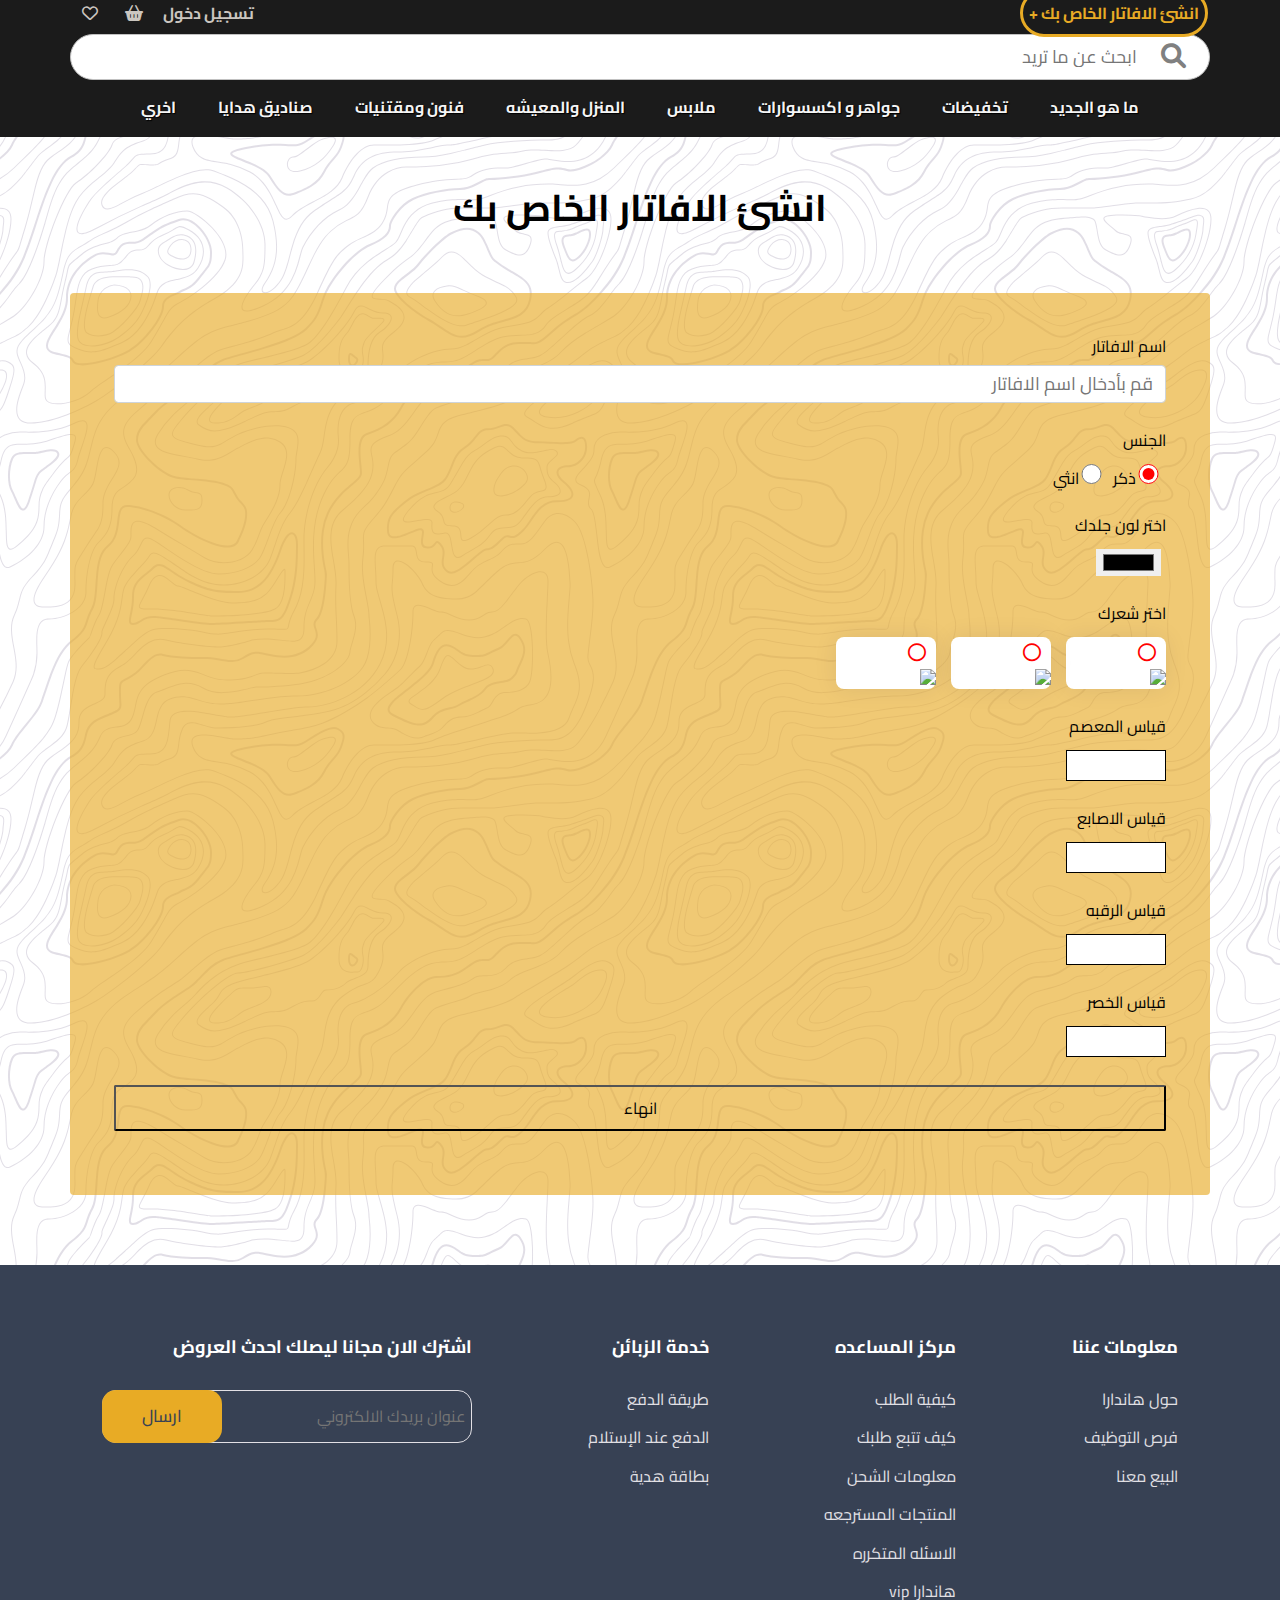
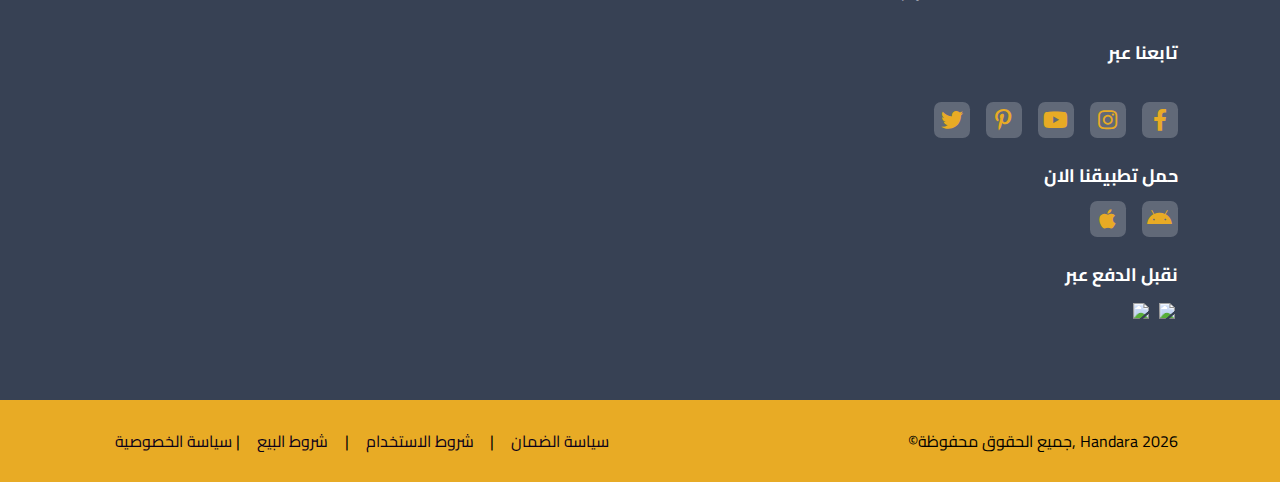
==== commit f2802734: "index5" ====
--- a/avatar page/avatar.html
+++ b/avatar page/avatar.html
@@ -9,7 +9,7 @@
      <!-- Font Awesome Library -->
      <link rel="stylesheet" href="../css/all.min.css" />
      <!-- Main CSS File -->
-     <link rel="stylesheet" href="avatar page/avatar.css" />
+     <link rel="stylesheet" href="avatar.css" />
      
      <!-- Google Fonts -->
      <link rel="preconnect" href="https://fonts.googleapis.com" />
--- a/avatar page/avatar.css
+++ b/avatar page/avatar.css
@@ -0,0 +1,867 @@
+:root {
+  --section-padding: 100px;
+  --yellow-main-color: #e8ab25;
+  --grey-main-color: #374154;
+  --transparen-tcolor: ;
+  --subtext: #cbc6c0;
+}
+
+html ::selection {
+  color: var(--yellow-main-color);
+  background-color: var(--grey-main-color);
+}
+/* Start Global Rules */
+* {
+  -webkit-box-sizing: border-box;
+  -moz-box-sizing: border-box;
+  box-sizing: border-box;
+  padding: 0;
+  margin: 0;
+}
+
+html {
+  scroll-behavior: smooth;
+}
+body::-webkit-scrollbar {
+  width: 12px; /* width of the entire scrollbar */
+}
+body::-webkit-scrollbar-track {
+  background: var(--grey-main-color); /* color of the tracking area */
+}
+body::-webkit-scrollbar-thumb {
+  background-color: var(--yellow-main-color); /* color of the scroll thumb */
+  border-radius: 20px; /* roundness of the scroll thumb */
+  border: 3px solid var(--grey-main-color); /* creates padding around scroll thumb */
+}
+body {
+  font-family: "Cairo", sans-serif;
+  background-image: url("data:image/svg+xml,%3Csvg xmlns='http://www.w3.org/2000/svg' width='600' height='600' viewBox='0 0 600 600'%3E%3Cpath fill='%239C92AC' fill-opacity='0.3' d='M600 325.1v-1.17c-6.5 3.83-13.06 7.64-14.68 8.64-10.6 6.56-18.57 12.56-24.68 19.09-5.58 5.95-12.44 10.06-22.42 14.15-1.45.6-2.96 1.2-4.83 1.9l-4.75 1.82c-9.78 3.75-14.8 6.27-18.98 10.1-4.23 3.88-9.65 6.6-16.77 8.84-1.95.6-3.99 1.17-6.47 1.8l-6.14 1.53c-5.29 1.35-8.3 2.37-10.54 3.78-3.08 1.92-6.63 3.26-12.74 5.03a384.1 384.1 0 0 1-4.82 1.36c-2.04.58-3.6 1.04-5.17 1.52a110.03 110.03 0 0 0-11.2 4.05c-2.7 1.15-5.5 3.93-8.78 8.4a157.68 157.68 0 0 0-6.15 9.2c-5.75 9.07-7.58 11.74-10.24 14.51a50.97 50.97 0 0 1-4.6 4.22c-2.33 1.9-10.39 7.54-11.81 8.74a14.68 14.68 0 0 0-3.67 4.15c-1.24 2.3-1.9 4.57-2.78 8.87-2.17 10.61-3.52 14.81-8.2 22.1-4.07 6.33-6.8 9.88-9.83 12.99-.47.48-.95.96-1.5 1.48l-3.75 3.56c-1.67 1.6-3.18 3.12-4.86 4.9a42.44 42.44 0 0 0-9.89 16.94c-2.5 8.13-2.72 15.47-1.76 27.22.47 5.82.51 6.36.51 8.18 0 10.51.12 17.53.63 25.78.24 4.05.56 7.8.97 11.22h.9c-1.13-9.58-1.5-21.83-1.5-37 0-1.86-.04-2.4-.52-8.26-.94-11.63-.72-18.87 1.73-26.85a41.44 41.44 0 0 1 9.65-16.55c1.67-1.76 3.18-3.27 4.83-4.85.63-.6 3.13-2.96 3.75-3.57a71.6 71.6 0 0 0 1.52-1.5c3.09-3.16 5.86-6.76 9.96-13.15 4.77-7.42 6.15-11.71 8.34-22.44.86-4.21 1.5-6.4 2.68-8.6.68-1.25 1.79-2.48 3.43-3.86 1.38-1.15 9.43-6.8 11.8-8.72 1.71-1.4 3.26-2.81 4.7-4.3 2.72-2.85 4.56-5.54 10.36-14.67a156.9 156.9 0 0 1 6.1-9.15c3.2-4.33 5.9-7.01 8.37-8.07 3.5-1.5 7.06-2.77 11.1-4.02a233.84 233.84 0 0 1 7.6-2.2l2.38-.67c6.19-1.79 9.81-3.16 12.98-5.15 2.14-1.33 5.08-2.33 10.27-3.65l6.14-1.53c2.5-.63 4.55-1.2 6.52-1.82 7.24-2.27 12.79-5.06 17.15-9.05 4.05-3.72 9-6.2 18.66-9.9l4.75-1.82c1.87-.72 3.39-1.31 4.85-1.91 10.1-4.15 17.07-8.32 22.76-14.4 6.05-6.45 13.95-12.4 24.49-18.92 1.56-.96 7.82-4.6 14.15-8.33v-64.58c-4 8.15-8.52 14.85-12.7 17.9-2.51 1.82-5.38 4.02-9.04 6.92a1063.87 1063.87 0 0 0-6.23 4.98l-1.27 1.02a2309.25 2309.25 0 0 1-4.87 3.9c-7.55 6-12.9 10.05-17.61 13.19-3.1 2.06-3.86 2.78-8.06 7.13-5.84 6.07-11.72 8.62-29.15 10.95-11.3 1.5-20.04 4.91-30.75 11.07-1.65.94-7.27 4.27-6.97 4.1-2.7 1.58-4.69 2.69-6.64 3.66-5.63 2.8-10.47 4.17-15.71 4.17-17.13 0-41.44 11.51-51.63 22.83-12.05 13.4-31.42 27.7-45.25 31.16-7.4 1.85-11.85 7.05-14.04 14.69-1.26 4.4-1.58 8.28-1.58 13.82 0 .82.01.98.24 3.63.45 5.18.35 8.72-.77 13.26-1.53 6.2-4.89 12.6-10.59 19.43-13.87 16.65-22.88 46.58-22.88 71.68 0 2.39.02 4.26.06 8.75.12 10.8.1 15.8-.22 21.95-.56 11.18-2.09 20.73-5 29.3h-1.05c2.94-8.56 4.49-18.12 5.05-29.35.31-6.13.34-11.1.22-21.9-.04-4.48-.06-6.36-.06-8.75 0-25.32 9.07-55.47 23.12-72.32 5.6-6.72 8.88-12.99 10.38-19.03 1.09-4.4 1.18-7.85.74-12.93-.23-2.7-.24-2.86-.24-3.72 0-5.62.32-9.57 1.62-14.1 2.28-7.95 6.97-13.44 14.76-15.39 13.6-3.4 32.82-17.59 44.75-30.84C409 360.14 433.58 348.5 451 348.5c5.07 0 9.77-1.33 15.26-4.07 1.93-.96 3.9-2.05 6.58-3.62-.3.18 5.33-3.16 6.98-4.11 10.82-6.21 19.66-9.67 31.11-11.2 17.23-2.3 22.9-4.75 28.57-10.64 4.25-4.41 5.04-5.16 8.22-7.28 4.68-3.11 10.01-7.14 17.55-13.14a1113.33 1113.33 0 0 0 4.86-3.89l1.28-1.02a4668.54 4668.54 0 0 1 6.23-4.98c3.67-2.9 6.55-5.12 9.07-6.95 4.37-3.19 9.16-10.56 13.29-19.4v66.9zm0-116.23c-.62.01-1.27.06-1.95.13-6.13.63-13.83 3.45-21.83 7.45-3.64 1.82-8.46 2.67-14.17 2.71-4.7.04-9.72-.47-14.73-1.33-1.7-.3-3.26-.61-4.67-.93a31.55 31.55 0 0 0-3.55-.57 273.4 273.4 0 0 0-16.66-.88c-10.42-.16-17.2.74-17.97 2.73-.38.97.6 2.55 3.03 4.87 1.01.97 2.22 2.03 4.04 3.55a1746.07 1746.07 0 0 0 4.79 4.02c1.39 1.2 3.1 1.92 5.5 2.5.7.16.86.2 2.64.54 3.53.7 5.03 1.25 6.15 2.63 1.41 1.76 1.4 4.54-.15 8.88-2.44 6.83-5.72 10.05-10.19 10.33-3.63.23-7.6-1.29-14.52-5.06-4.53-2.47-6.82-7.3-8.32-15.26-.17-.87-.32-1.78-.5-2.86l-.43-2.76c-1.05-6.58-1.9-9.2-3.73-10.11-.81-.4-1.59-.74-2.36-1-2.27-.77-4.6-1.02-8.1-.92-2.29.07-14.7 1-13.77.93-20.55 1.37-28.8 5.05-37.09 14.99a133.07 133.07 0 0 0-4.25 5.44l-2.3 3.09-2.51 3.32c-4.1 5.36-7.06 8.48-10.39 11.12-.65.52-1.33 1.04-2.13 1.62l-4.11 2.94a106.8 106.8 0 0 0-5.16 3.99c-4.55 3.74-9.74 8.6-16.25 15.38-8.25 8.58-11.78 13.54-11.7 15.95.07 1.65 1.64 2.11 6.79 2.38 1.61.09 2.15.12 2.98.2 2.95.24 5.09.73 6.81 1.68 7.48 4.15 11.63 7.26 13.95 11.58 3.3 6.15.8 12.88-8.89 20.26-8.28 6.3-11.1 10.37-11.31 14.96-.06 1.17 0 1.93.26 4.43.69 6.47.25 10.65-2.8 17.42a44.23 44.23 0 0 1-4.16 7.53c-2.82 3.97-5.47 5.74-10.6 7.69-.43.16-3.34 1.23-4.27 1.59-1.8.68-3.38 1.36-5.01 2.14-4.18 2-8.4 4.6-13.1 8.24-8.44 6.51-13.23 14.56-15.98 25.06-1.1 4.2-1.55 6.81-2.8 15.21-1.26 8.6-2.17 12.64-4.08 16.55-2.1 4.28-11.93 26.59-12.97 28.88a382.7 382.7 0 0 1-6.37 13.41c-4.07 8.11-7.61 14.07-10.73 17.81-5.38 6.46-8.98 14.37-13.77 28.42a810.14 810.14 0 0 0-1.89 5.6c-1.8 5.35-2.96 8.6-4.26 11.85-6.13 15.32-25.43 26.31-46.46 26.31-11.2 0-20.58-2.74-31.02-8.55-5.6-3.13-4.55-2.42-22.26-14.54-14.33-9.8-17.7-10.73-20.47-6.9-.37.5-1.81 2.74-1.83 2.77a52.24 52.24 0 0 1-4.94 5.9c-.73.79-5.52 5.87-6.97 7.45-2.38 2.6-4.3 4.81-5.98 6.93a45.6 45.6 0 0 0-5.08 7.66c-1.29 2.57-1.9 5.25-2.66 10.6a997.6 997.6 0 0 1-.46 3.18h-1l.47-3.32c.77-5.45 1.4-8.2 2.75-10.9a46.54 46.54 0 0 1 5.2-7.84c1.7-2.14 3.63-4.38 6.03-6.98 1.45-1.59 6.24-6.68 6.96-7.46a51.58 51.58 0 0 0 4.84-5.78s1.47-2.26 1.86-2.8c3.25-4.5 7.08-3.44 21.84 6.67 17.67 12.08 16.62 11.38 22.19 14.48 10.3 5.73 19.5 8.43 30.53 8.43 20.65 0 39.57-10.77 45.54-25.69a219.7 219.7 0 0 0 4.24-11.8 6752.32 6752.32 0 0 0 1.88-5.6c4.83-14.16 8.47-22.14 13.96-28.73 3.05-3.66 6.56-9.57 10.6-17.61 1.97-3.93 4.04-8.31 6.35-13.38 1.03-2.28 10.88-24.61 12.98-28.91 1.85-3.79 2.75-7.76 4-16.25 1.24-8.44 1.7-11.07 2.81-15.32 2.8-10.7 7.71-18.94 16.33-25.6a73.18 73.18 0 0 1 13.29-8.35c1.66-.8 3.27-1.48 5.08-2.18.94-.36 3.86-1.43 4.28-1.59 4.95-1.88 7.44-3.55 10.14-7.33 1.35-1.9 2.68-4.3 4.06-7.37 2.97-6.58 3.39-10.59 2.72-16.9a27.13 27.13 0 0 1-.27-4.58c.22-4.94 3.21-9.24 11.7-15.7 9.33-7.11 11.66-13.34 8.62-19-2.2-4.09-6.25-7.12-13.55-11.17-1.57-.88-3.6-1.33-6.42-1.57-.8-.07-1.34-.1-2.95-.19-5.77-.3-7.63-.85-7.72-3.34-.1-2.81 3.5-7.87 11.97-16.69 6.53-6.8 11.75-11.69 16.33-15.45 1.79-1.47 3.42-2.72 5.2-4.03l4.12-2.94c.79-.58 1.46-1.08 2.1-1.59 3.26-2.6 6.16-5.65 10.21-10.94a383.2 383.2 0 0 0 2.5-3.32l2.31-3.09c1.8-2.39 3.04-4 4.29-5.48 8.47-10.17 16.98-13.96 37.27-15.3-.44.02 12-.9 14.32-.98 3.62-.1 6.05.16 8.46.98.8.27 1.62.62 2.47 1.04 2.27 1.14 3.17 3.87 4.27 10.85l.44 2.76c.17 1.07.33 1.97.5 2.83 1.44 7.69 3.62 12.29 7.8 14.57 6.76 3.68 10.6 5.15 13.99 4.94 4-.25 6.99-3.17 9.3-9.67 1.45-4.04 1.46-6.49.32-7.92-.9-1.12-2.28-1.62-5.57-2.27a55.8 55.8 0 0 1-2.67-.55c-2.54-.6-4.39-1.4-5.93-2.71a252.63 252.63 0 0 0-4.78-4.01 84.35 84.35 0 0 1-4.08-3.6c-2.73-2.6-3.86-4.43-3.28-5.95 1.02-2.64 7.82-3.54 18.93-3.37a230.56 230.56 0 0 1 16.73.88c2.76.39 3.2.49 3.68.6 1.4.3 2.95.62 4.62.91a82.9 82.9 0 0 0 14.56 1.32c5.56-.04 10.24-.86 13.73-2.6 8.1-4.05 15.89-6.9 22.17-7.56.7-.07 1.4-.11 2.05-.13v1zm0-100.94v1.5c-8.62 16.05-17.27 29.55-23.65 35.92-3.19 3.2-7.62 4.9-13.54 5.56-4.45.48-8.28.4-19.18-.2-9.91-.55-15.32-.44-20.52.78a84.05 84.05 0 0 1-15 2.11l-2.25.14c-12.49.75-19.37 1.78-32.72 5.74-4.5 1.33-9.27 2.49-14.3 3.48a246.27 246.27 0 0 1-32.6 3.97c-7.56.45-13.21.57-20.24.57-5.4 0-11.9 1.61-18 5.18-8.3 4.87-15.06 12.87-19.53 24.5a68.57 68.57 0 0 1-4.56 9.8c-3.6 6.2-6.92 8.99-13.38 12.18l-4.03 1.96a64.48 64.48 0 0 0-15.16 10.25c-8.2 7.33-13.72 16.63-22.54 35.6l-2.08 4.49c-7.3 15.7-11.5 23.3-17.35 29.87-7.7 8.66-20.25 14.42-40.31 20.08-4.37 1.23-19.04 5.08-19.24 5.13-6.92 1.87-11.68 3.34-15.63 4.92-10.55 4.22-18.71 10.52-36.38 26.52l-1.7 1.54c-8.58 7.76-13.41 11.9-18.81 15.88-3.95 2.9-8 5.67-12.97 8.91-2.06 1.34-10.3 6.6-12.33 7.94-11.52 7.5-18.53 13.04-24.62 20.08a62.01 62.01 0 0 0-6.44 8.85c-4.13 6.91-6.27 13.15-9.2 25.11l-1.54 6.26c-.6 2.45-1.15 4.54-1.72 6.58-2.97 10.7-6.9 17.36-14.78 26.91L69.6 491a148.51 148.51 0 0 0-4.19 5.3 23.9 23.9 0 0 0-3.44 6.28c-1.16 3.23-1.52 5.9-1.87 11.94-.58 10.05-1.42 15.04-4.63 22.67-1.57 3.72-5.66 14.02-6.41 15.8a73.46 73.46 0 0 1-3.57 7.4c-2.88 5.14-6.71 10.12-13.12 16.95-5.96 6.36-8.87 10.9-10.61 16a56.88 56.88 0 0 0-1.38 4.82l-.46 1.84h-1.03l.52-2.08c.52-2.09.92-3.49 1.4-4.9 1.8-5.25 4.78-9.9 10.84-16.36 6.35-6.78 10.13-11.7 12.97-16.77a72.5 72.5 0 0 0 3.52-7.29c.75-1.76 4.84-12.06 6.4-15.8 3.17-7.5 3.99-12.4 4.56-22.33.35-6.14.72-8.88 1.93-12.23a24.9 24.9 0 0 1 3.58-6.54c1.27-1.7 2.6-3.37 4.22-5.34l4.11-4.95c7.8-9.46 11.66-16 14.59-26.54.56-2.04 1.1-4.12 1.71-6.56l1.53-6.26c2.96-12.04 5.13-18.36 9.32-25.39 1.84-3.08 4-6.05 6.54-8.99 6.17-7.12 13.24-12.7 24.83-20.26 2.05-1.33 10.28-6.6 12.33-7.94 4.96-3.22 9-5.98 12.92-8.87 5.37-3.95 10.19-8.08 18.74-15.82l1.7-1.54c17.76-16.09 25.98-22.43 36.67-26.7 4-1.6 8.8-3.09 15.75-4.96.21-.06 14.87-3.9 19.22-5.13 19.9-5.61 32.32-11.31 39.85-19.78 5.76-6.48 9.93-14.02 17.18-29.64l2.09-4.5c8.87-19.07 14.44-28.46 22.77-35.9a65.48 65.48 0 0 1 15.38-10.4l4.04-1.97c6.3-3.1 9.47-5.77 12.96-11.77a67.6 67.6 0 0 0 4.48-9.67c4.56-11.84 11.47-20.02 19.97-25 6.25-3.66 12.93-5.32 18.5-5.32 7.01 0 12.65-.12 20.17-.57a245.3 245.3 0 0 0 32.47-3.96c5-.98 9.75-2.13 14.22-3.45 13.43-3.98 20.38-5.02 32.94-5.78l2.24-.14c5.76-.37 9.8-.9 14.85-2.09 5.31-1.25 10.79-1.35 22.6-.7 9.04.5 12.84.58 17.21.1 5.71-.62 9.94-2.26 12.95-5.26 6.44-6.45 15.3-20.37 24.35-36.72zm0 450.21c-1.28-4.6-2.2-10.55-3.33-20.25l-.24-2.04-.23-2.03c-1.82-15.7-3.07-21.98-5.55-24.47-2.46-2.46-3.04-5.03-2.52-8.64.1-.6.18-1.1.39-2.15.69-3.54.77-5.04.08-6.84-.91-2.38-3.31-4.41-7.79-6.26-5.08-2.09-6.52-4.84-4.89-8.44.66-1.45 1.79-3.02 3.52-5.01 1.04-1.2 5.48-5.96 5.08-5.53 6.15-6.7 8.98-11.34 8.98-16.48a15.2 15.2 0 0 1 6.5-12.89v1.26a14.17 14.17 0 0 0-5.5 11.63c0 5.47-2.93 10.29-9.24 17.16.38-.42-4.04 4.33-5.07 5.5-1.67 1.93-2.75 3.43-3.36 4.77-1.37 3.04-.23 5.22 4.36 7.1 4.71 1.95 7.32 4.16 8.34 6.83.78 2.04.7 3.67-.03 7.4-.2 1.03-.3 1.51-.38 2.09-.48 3.33.03 5.59 2.23 7.8 2.74 2.74 3.98 8.96 5.84 25.06l.24 2.03.23 2.04c.82 7.01 1.53 12.06 2.34 16.03v4.33zm0-62.16c-1.4-3.13-4.43-9.9-4.95-11.17-1.02-2.53-1.25-3.8-.91-5.18.2-.84 2.05-4.68 2.32-5.33a70.79 70.79 0 0 0 3.54-11.2v3.99a62.82 62.82 0 0 1-2.62 7.6c-.31.75-2.09 4.46-2.27 5.18-.28 1.12-.08 2.22.87 4.57.41 1.02 2.5 5.7 4.02 9.09v2.45zm0-85.09c-1.65 1.66-3.66 2.9-6.4 4.13-.25.1-13.97 5.47-20.4 8.43-9.35 4.32-16.7 5.9-23.03 5.25-5.08-.53-9.02-2.25-14.77-5.92l-3.2-2.07a77.4 77.4 0 0 0-5.44-3.27c-4.05-2.18-3.25-5.8 1.47-10.47 3.71-3.68 9.6-7.93 18.73-13.8l4.46-2.82c17.95-11.33 18.22-11.5 22.27-14.74 11.25-9 19.69-14.02 26.31-15.1v1.02c-6.37 1.1-14.62 6-25.69 14.86-4.1 3.28-4.34 3.44-22.36 14.8a652.4 652.4 0 0 0-4.45 2.83c-9.07 5.83-14.92 10.05-18.57 13.66-4.31 4.28-4.95 7.13-1.7 8.88 1.7.91 3.29 1.88 5.5 3.3l3.2 2.08c5.64 3.59 9.45 5.25 14.34 5.76 6.13.64 13.32-.9 22.52-5.15 6.46-2.98 20.18-8.35 20.4-8.44 3.04-1.37 5.1-2.71 6.81-4.69v1.47zm0-41.37v1c-6.56.26-12.11 3.13-19.71 9.08l-4.63 3.68a51.87 51.87 0 0 1-4.4 3.14c-.82.52-5.51 3.33-6.22 3.76-3.31 2-6.15 3.8-8.87 5.6a112.61 112.61 0 0 0-8.16 5.92c-4.61 3.72-7.4 6.9-7.97 9.35-.63 2.67 1.48 4.53 7.05 5.46 10.7 1.78 20.92-.05 30.45-4.65a61.96 61.96 0 0 0 17.1-12.2 41.8 41.8 0 0 0 5.36-7.42v1.92a38.94 38.94 0 0 1-4.64 6.19 62.95 62.95 0 0 1-17.39 12.41c-9.7 4.68-20.13 6.55-31.05 4.73-6.06-1-8.65-3.29-7.85-6.67.64-2.74 3.53-6.05 8.31-9.9 2.35-1.9 5.1-3.88 8.24-5.97 2.73-1.82 5.58-3.61 8.9-5.62.72-.44 5.4-3.24 6.22-3.75 1.26-.8 2.6-1.76 4.3-3.09.8-.62 3.9-3.1 4.63-3.67 7.77-6.1 13.49-9.04 20.33-9.3zm0-154.6v1c-1.75-.24-4.3.23-7.82 1.55-10.01 3.75-13.8 5.07-19.15 6.76-1.78.56-2.63.83-3.87 1.24-1.48.5-3.16.76-6.74 1.16a1550.34 1550.34 0 0 0-2.64.3c-7.8.94-11.28 2.47-11.28 6.07 0 4.45 2.89 13.18 7.96 25.81a57.34 57.34 0 0 1 2.33 7.6 258.32 258.32 0 0 1 .84 3.46c1.86 7.62 3.17 10.71 5.56 11.67 2.21.88 4.7.6 7.47-.72 3.48-1.69 7.22-4.94 11.2-9.47 1.52-1.7 2.97-3.49 4.59-5.57l3.16-4.1c2.59-3.23 6.07-12.21 8.39-20.23v3.45c-2.29 7.2-5.27 14.5-7.61 17.41-.44.55-2.67 3.46-3.15 4.09-1.63 2.1-3.1 3.9-4.62 5.62-4.08 4.61-7.9 7.94-11.53 9.7-2.99 1.44-5.77 1.75-8.28.74-2.84-1.13-4.2-4.34-6.15-12.35a2097.48 2097.48 0 0 1-.84-3.46c-.8-3.2-1.47-5.45-2.28-7.46-5.14-12.8-8.04-21.55-8.04-26.19 0-4.37 3.84-6.06 12.16-7.07a160.9 160.9 0 0 1 2.65-.3c3.5-.39 5.15-.64 6.53-1.1 1.26-.42 2.1-.7 3.88-1.26 5.34-1.68 9.11-3 19.1-6.74 3.53-1.32 6.22-1.84 8.18-1.61zM0 292c10.13-11.31 18.13-23.2 23.07-35.39 3.3-8.14 6.09-16.12 10.81-30.55l1.59-4.84c6.53-19.94 10.11-29.82 14.77-39.56 6.07-12.72 12.55-21.18 20.27-25.54 6.66-3.76 10.2-7.86 12.22-13.15a46.6 46.6 0 0 0 1.86-6.58c1.23-5.2 2.05-7.59 3.93-10.36 2.45-3.62 6.27-6.53 12.1-8.96 15.78-6.58 16.73-7.04 18.05-9.01.65-.98.83-2.15.74-4.51-.03-.73-.23-3.82-.24-4A93.8 93.8 0 0 1 119 94c0-10.04.18-11.37 2.37-13.15.52-.42 1.13-.8 2.07-1.3.27-.14 2.18-1.12 2.84-1.48a68.4 68.4 0 0 0 9.12-5.87c2.06-1.54 2.64-2.14 8.01-7.93 3.78-4.09 6.21-6.36 8.96-8.12 3.64-2.33 7.2-3.12 10.9-2.11 4.4 1.2 10.81 2 18.78 2.46 6.9.4 12.9.5 21.95.5 4.87 0 8.97.47 15.4 1.57 7.77 1.33 9.3 1.54 12.38 1.54 4.05 0 7.43-.88 10.68-2.95 5.06-3.22 8.11-4.67 11.2-5.2 3.62-.64 4.77-.46 16.55 2.06 17.26 3.7 30.85 1.36 41.06-9.7 5.1-5.53 5.48-8.9 3.48-14.8-.83-2.42-1.03-3.1-1.17-4.3-.29-2.52.5-4.71 2.71-6.93 2.65-2.65 4.72-9.17 6.22-18.29h2.03c-1.56 9.71-3.77 16.65-6.83 19.7-1.79 1.8-2.36 3.39-2.14 5.28.11 1 .3 1.63 1.07 3.9 2.22 6.53 1.76 10.66-3.9 16.8-10.77 11.66-25.07 14.13-42.95 10.3-11.42-2.45-12.55-2.62-15.78-2.06-2.77.48-5.62 1.84-10.47 4.92a20.93 20.93 0 0 1-11.76 3.27c-3.25 0-4.81-.22-12.73-1.57C212.74 59.46 208.73 59 204 59c-9.1 0-15.11-.1-22.07-.5-8.09-.47-14.62-1.29-19.2-2.54-5.62-1.53-10.17 1.38-17.85 9.66-5.5 5.94-6.08 6.53-8.28 8.18a70.38 70.38 0 0 1-9.38 6.03c-.68.37-2.58 1.35-2.84 1.49-.84.44-1.35.76-1.75 1.08C121.16 83.6 121 84.8 121 94c0 1.85.06 3.54.17 5.44 0 .17.2 3.28.24 4.03.1 2.75-.13 4.29-1.08 5.71-1.67 2.5-2.27 2.8-18.95 9.74-5.48 2.29-8.99 4.96-11.2 8.24-1.71 2.51-2.47 4.73-3.64 9.7-.83 3.5-1.21 4.92-1.94 6.83-2.18 5.73-6.05 10.19-13.1 14.18-7.3 4.12-13.55 12.28-19.46 24.66-4.6 9.64-8.17 19.46-14.67 39.32l-1.58 4.84c-4.75 14.47-7.54 22.48-10.86 30.69-5.28 13.01-13.95 25.65-24.93 37.6v-2.97zm0 78v-.5l1-.01c6.32 0 7.47 5.2 4.6 13.36a60.36 60.36 0 0 1-5.6 11.3v-1.92a57.76 57.76 0 0 0 4.65-9.72c2.69-7.6 1.71-12.02-3.65-12.02-.34 0-.67 0-1 .02v-46.59a340.96 340.96 0 0 0 13.71-8.34c13.66-9.46 29.79-37.6 29.79-53.59 0-18.1 21.57-72.64 32.23-79.42 12.71-8.09 32.24-27.96 35.8-37.75 1.93-5.3 5.5-7.27 14.42-9.37 6.15-1.44 8.64-2.42 10.67-4.79 1.5-1.74 2.72-4.79 4.33-10.3.23-.78 1.9-6.68 2.43-8.46 3.62-12.08 7.3-18.49 13.47-20.39 2.5-.76 3.03-.98 9.74-3.7 7.49-3.03 11.97-4.43 17.12-4.92 6.75-.65 13.13.75 19.55 4.67 5.43 3.32 12.19 4.72 20.17 4.56 6.03-.12 12.2-1.07 19.83-2.8 1.82-.4 7.38-1.74 8.26-1.94 2.69-.6 4.34-.89 5.48-.89 4.97 0 8.93-.05 14.2-.27 7.9-.32 15.56-.92 22.75-1.88 8.5-1.14 15.9-2.73 21.88-4.82 18.9-6.62 32.64-18.3 33.67-27.59.29-2.56.4-2.96 2.79-11.11 2.33-7.95 3.21-12.93 2.72-18.23-.2-2.24-.69-4.38-1.48-6.42-1.5-3.92-2.63-9.4-3.43-16.18h.9c.77 6.47 1.89 11.72 3.47 15.82a24.93 24.93 0 0 1 1.54 6.69c.5 5.46-.4 10.54-2.77 18.6-2.36 8.06-2.47 8.47-2.74 10.95-1.09 9.75-15.1 21.68-34.33 28.41-6.06 2.12-13.52 3.72-22.09 4.87-7.22.96-14.92 1.57-22.83 1.89-5.3.21-9.27.27-14.25.27-1.04 0-2.64.27-5.26.87-.87.2-6.43 1.53-8.26 1.94-7.68 1.73-13.92 2.7-20.03 2.82-8.15.17-15.1-1.27-20.71-4.7-6.23-3.81-12.4-5.16-18.93-4.54-5.04.48-9.44 1.86-16.84 4.86-6.75 2.74-7.29 2.95-9.82 3.73-5.73 1.76-9.28 7.96-12.81 19.72-.53 1.77-2.2 7.66-2.43 8.46-1.66 5.65-2.91 8.78-4.53 10.67-2.22 2.58-4.84 3.62-12.01 5.3-7.8 1.83-11.13 3.66-12.9 8.54-3.65 10.04-23.32 30.06-36.2 38.25C65.94 190 44.5 244.2 44.5 262c0 16.34-16.3 44.78-30.22 54.41-2.14 1.48-8.24 5.12-14.28 8.68v-1.16 46.09zm0-173.7v-1.11c7.42-3.82 14.55-10.23 21.84-18.98 3.8-4.56 14.21-18.78 15.79-20.55 1.8-2.04 4.06-3.96 7.42-6.45 1.08-.8 4.92-3.57 5.49-3.99 9.36-6.85 14-11.96 15.98-19.36.8-2.98 1.54-6.78 2.46-12.3.23-1.44 2-12.46 2.56-15.79 2.87-16.77 5.73-26.79 10.07-32.1C92.46 52.43 101.5 38.13 101.5 33c0-2.54.34-3.35 6.05-15.71.68-1.49 1.25-2.74 1.77-3.93 2.5-5.75 3.9-10.04 4.14-13.36h1c-.23 3.48-1.66 7.87-4.23 13.76-.52 1.2-1.09 2.45-1.78 3.95-5.54 12.01-5.95 12.99-5.95 15.29 0 5.47-9.09 19.84-20.11 33.31-4.2 5.12-7.03 15.06-9.86 31.64-.57 3.33-2.33 14.33-2.57 15.78-.92 5.56-1.67 9.38-2.48 12.4-2.05 7.68-6.82 12.93-16.35 19.91l-5.49 3.98c-3.3 2.45-5.51 4.34-7.27 6.31-1.53 1.73-11.94 15.93-15.76 20.53-7.52 9.02-14.88 15.6-22.61 19.46zm0 361.83v-4.33c.48 2.36 1 4.35 1.6 6.15 2 6.03 4.6 8.26 8.19 6.59C28.76 557.69 43.5 542.4 43.5 527c0-16.2 6.37-31.99 17.1-46.3 1.88-2.5 3.66-4.4 5.53-6 .73-.62 1.45-1.18 2.3-1.8l2-1.43c3.68-2.68 5.32-5.28 7.08-12.59.75-3.07 1.38-5.02 4.2-13.26l.63-1.88c3.24-9.58 4.56-14.97 4.17-18.65-.48-4.43-3.8-5.23-11.3-1.64a81.12 81.12 0 0 1-9.15 3.7c-13.89 4.67-26.96 5.8-42.66 5.42l-1.95-.05-1.45-.02a39.8 39.8 0 0 0-15.05 2.96A21.81 21.81 0 0 0 0 438.37v-1.26a23.55 23.55 0 0 1 4.55-2.57 40.77 40.77 0 0 1 16.92-3.02l1.95.05c15.6.38 28.57-.75 42.32-5.37a80.12 80.12 0 0 0 9.04-3.65c8.04-3.84 12.16-2.85 12.72 2.43.42 3.89-.92 9.34-4.21 19.08l-.64 1.88c-2.8 8.2-3.43 10.15-4.16 13.18-1.82 7.52-3.59 10.34-7.47 13.16l-2 1.43c-.84.6-1.54 1.15-2.25 1.75a35.45 35.45 0 0 0-5.37 5.84c-10.61 14.15-16.9 29.74-16.9 45.7 0 15.88-15 31.45-34.29 40.45-4.3 2.01-7.39-.66-9.56-7.18-.23-.68-.44-1.39-.65-2.13zm0-62.16v-2.45l1.46 3.27c2.1 4.8 3.46 10.33 4.26 16.77.66 5.3.84 9.3 1.04 18.5.2 9.32.5 12.75 1.63 15.05 1.28 2.6 3.67 2.35 8.29-1.5 17.14-14.3 21.82-22.9 21.82-38.62 0-7.17 1.1-12.39 3.7-17.68 2.27-4.67 3.65-6.62 13.4-19.62a69.8 69.8 0 0 1 7.6-8.79 44.76 44.76 0 0 1 3.54-3.06c.38-.3.64-.52.89-.74a10.47 10.47 0 0 0 2.63-3.32 35.78 35.78 0 0 0 2.26-5.94l.37-1.2.36-1.15c.29-.91.48-1.55.66-2.16.45-1.53.74-2.68.91-3.66.38-2.2.12-3.49-.85-4.15-2.35-1.61-9.28-.24-23.8 4.94-9.54 3.4-16.12 4.17-27.85 4.26-7.71.06-10.43.4-13.25 2.12-3.48 2.12-5.84 6.4-7.58 14.26-.5 2.2-.99 4.19-1.49 5.98v-3.98l.51-2.22c1.8-8.1 4.28-12.6 8.04-14.9 3.04-1.85 5.86-2.2 13.77-2.26 11.61-.09 18.1-.84 27.51-4.2 14.93-5.32 21.95-6.71 24.7-4.83 1.38.94 1.71 2.6 1.28 5.15a33.69 33.69 0 0 1-.94 3.78l-.66 2.17-.36 1.15-.37 1.2a36.64 36.64 0 0 1-2.33 6.1c-.8 1.53-1.61 2.52-2.86 3.61l-.92.77-1.02.83c-.9.74-1.65 1.4-2.47 2.18a68.84 68.84 0 0 0-7.48 8.66c-9.7 12.93-11.07 14.87-13.31 19.46-2.52 5.15-3.59 10.22-3.59 17.24 0 16.04-4.82 24.91-22.18 39.38-5.04 4.2-8.18 4.55-9.83 1.18-1.22-2.5-1.52-5.94-1.73-15.47-.2-9.16-.38-13.15-1.03-18.4-.79-6.34-2.12-11.8-4.19-16.49L0 495.98zM379.27 0h1.04l1.5 5.26c3.28 11.56 4.89 19.33 5.26 27.8.49 11.01-1.52 21.26-6.63 31.17-7.8 15.13-20.47 26.5-36.22 34.1-12.38 5.96-26.12 9.17-36.22 9.17-6.84 0-17.24 1.38-37.27 4.62l-2.27.37c-24.5 3.99-31.65 5-37.46 5-3.49 0-4.08-.08-19.54-2.8-3.56-.64-6.32-1.1-9-1.5-20.23-2.96-31-1.2-31.96 7.86-.1.85-.18 1.72-.29 2.81l-.27 2.73c-1.1 10.9-2.02 15.73-4.31 19.96-2.9 5.34-7.77 7.95-15.63 7.95-10.2 0-12.92.6-15.5 3.17.52-.51-5.03 5.85-8.16 8.7-2.75 2.5-14.32 12.55-15.77 13.83a341.27 341.27 0 0 0-6.54 5.92c-6.97 6.49-11.81 11.76-14.6 16.15-5.92 9.3-10.48 18.04-11.69 24.08-1.66 8.3 3.67 9.54 19.02 1.21a626.23 626.23 0 0 1 44.54-21.9c3.5-1.56 14.04-6.2 15.68-6.95 5.05-2.25 8.3-3.8 10.78-5.15l1.95-1.07 2.18-1.18c1.76-.94 3.38-1.76 5-2.55 18.1-8.72 34.48-10.46 50.33-1.2 22.89 13.34 38.28 37.02 38.28 56.44 0 19.12-.73 25.13-5.18 33.2a45.32 45.32 0 0 1-4.94 7.12c-6.47 7.77-11.81 16.2-12.76 21.27-1.2 6.34 4.69 7.03 20.17-.05 13.31-6.08 22.4-14.95 28.5-26.32a80.51 80.51 0 0 0 6.1-15.13c.9-2.98 3.17-11.65 3.41-12.48a29.02 29.02 0 0 1 1.75-4.83c7.47-14.93 21.09-30.5 36.25-37.24 7.61-3.38 13-9.65 19.4-20.79.84-1.48 4.26-7.64 5.14-9.17 3.52-6.1 6.22-9.7 9.37-11.98 10.15-7.4 28.7-11.1 50.29-11.1 7.52 0 16.54-1.24 27.51-3.58a420.1 420.1 0 0 0 14.96-3.52c-1.3.33 15.54-3.98 19.42-4.89 14.15-3.33 41.07-5.01 64.11-5.01 17.36 0 27.82-9.23 38.53-38.67 6.62-18.21 6.62-26.37 2.69-34.35l-1.18-2.37A13.36 13.36 0 0 1 587.5 58c0-4.03 0-4.01 2.5-24.56.46-3.73.8-6.74 1.12-9.64.9-8.45 1.38-15.2 1.38-20.8 0-.94-.02-1.94-.04-3h1c.03 1.06.04 2.06.04 3 0 5.65-.48 12.43-1.39 20.9-.3 2.91-.66 5.93-1.11 9.66-2.5 20.45-2.5 20.47-2.5 24.44 0 1.97.45 3.57 1.45 5.68.24.51 1.16 2.35 1.17 2.36 4.06 8.24 4.06 16.68-2.65 35.13-10.84 29.8-21.63 39.33-39.47 39.33-22.96 0-49.83 1.68-63.89 4.99-3.86.9-20.69 5.2-19.4 4.88a421.05 421.05 0 0 1-14.99 3.53c-11.04 2.35-20.11 3.6-27.72 3.6-21.4 0-39.76 3.67-49.7 10.9-3 2.19-5.64 5.7-9.1 11.68-.87 1.52-4.29 7.68-5.14 9.17-6.49 11.3-12 17.71-19.86 21.2-14.9 6.63-28.38 22.03-35.75 36.77a28.17 28.17 0 0 0-1.69 4.67c-.23.8-2.5 9.49-3.4 12.5a81.48 81.48 0 0 1-6.19 15.3c-6.2 11.56-15.44 20.58-28.96 26.76-16.1 7.36-23 6.55-21.58-1.04 1-5.29 6.4-13.83 12.99-21.73a44.33 44.33 0 0 0 4.82-6.96c4.35-7.88 5.06-13.77 5.06-32.72 0-19.04-15.19-42.4-37.72-55.55-15.57-9.08-31.62-7.38-49.45 1.21a132.9 132.9 0 0 0-7.14 3.71l-1.95 1.07a158.83 158.83 0 0 1-10.85 5.19c-1.65.74-12.18 5.38-15.69 6.95a625.25 625.25 0 0 0-44.46 21.86c-15.95 8.66-22.37 7.16-20.48-2.29 1.24-6.2 5.83-15.02 11.82-24.42 2.85-4.48 7.74-9.8 14.77-16.34 1.98-1.85 4.12-3.79 6.56-5.94 1.46-1.29 13.02-11.33 15.75-13.82 3.09-2.8 8.6-9.14 8.14-8.67 2.82-2.82 5.75-3.46 16.2-3.46 7.5 0 12.04-2.43 14.75-7.42 2.2-4.07 3.11-8.84 4.2-19.59l.26-2.73.3-2.81c.56-5.42 4.47-8.5 11.23-9.6 5.44-.88 12.51-.51 21.86.86 2.7.4 5.47.86 9.04 1.49 15.33 2.7 15.96 2.8 19.36 2.8 5.73 0 12.9-1.03 37.3-5l2.27-.36c20.1-3.26 30.52-4.64 37.43-4.64 9.95 0 23.54-3.18 35.78-9.08 15.57-7.5 28.09-18.73 35.78-33.65 5.02-9.75 7-19.82 6.51-30.67-.37-8.37-1.96-16.08-5.23-27.57L379.27 0zm13.68 0h1.02c.78 3.9 1.92 8.7 3.51 14.88 3.63 14.05 3.06 27.03-.75 38.77a61 61 0 0 1-11.35 20.68 138.36 138.36 0 0 1-19.32 18.77c-11.32 9.02-23.36 15.49-35.95 18.39a258.63 258.63 0 0 1-22.57 4.07c-3.17.44-6.36.85-10.3 1.32l-9.39 1.12c-11.53 1.41-17.45 2.55-21.64 4.46-9.28 4.21-28.35 6.04-49.21 6.04-1.37 0-2.8-.12-4.3-.35-2.62-.41-5-1.03-9.14-2.29-7.34-2.21-9.63-2.75-12.63-2.56-3.9.23-6.63 2.29-8.47 6.89-1.86 4.66-2.42 7.53-3.34 14.98-1.1 8.98-2.87 12.12-9.97 14.3a40.12 40.12 0 0 0-6.8 2.66c-.63.33-1.16.64-1.76 1.02l-1.34.86c-1.9 1.14-3.86 1.49-9.25 1.49-3.2 0-8.83-.55-9.51-.39-1.22.28-.75-.14-7.14 6.24-1.5 1.5-3.49 3.18-6.32 5.37-1.52 1.18-7.16 5.43-7.94 6.03-4.96 3.78-8.33 6.6-11.06 9.38-4.88 4.98-6.85 9.15-5.56 12.7 1.34 3.67 4.07 4.42 8.9 2.82a55.72 55.72 0 0 0 7.77-3.48c1.5-.77 7.78-4.13 9.37-4.96a116.8 116.8 0 0 1 12.31-5.68 162.2 162.2 0 0 0 11.04-4.84c2.04-.97 10.74-5.16 13-6.22 4.41-2.1 8.1-3.78 11.65-5.29 17.14-7.3 29.32-9.9 37.67-6.65l5.43 2.1c2.3.88 4.17 1.62 6.02 2.38a150.9 150.9 0 0 1 13.07 6c18.34 9.63 30.35 22.13 34.79 39.87 6.96 27.85 3.6 45.53-8.08 62.4-3.97 5.75-3.52 9.2.06 8.97 4.14-.28 10.21-4.95 15.11-12.52 3.1-4.8 5.1-10.45 8.05-21.53l1.69-6.35c.66-2.47 1.24-4.52 1.83-6.5 4.93-16.56 11-27.28 21.56-34.76 7.15-5.06 23.73-15.5 25.48-16.75 6.74-4.81 10.53-9.44 14.34-18 7.74-17.44 21.09-24.34 44.47-24.34 9.36 0 17.91-1.13 29.53-3.49a624.86 624.86 0 0 0 6.2-1.28c2.4-.5 4.07-.84 5.66-1.13 4.03-.74 7.04-1.1 9.61-1.1 4.44 0 9.39-1 31.39-5.99l2.95-.66c16.34-3.67 25.64-5.35 31.66-5.35 1.54 0 2.4.01 6.4.1 7.8.15 12.27.13 17.33-.2 16.41-1.06 26.73-5.36 29.8-14.56a87.1 87.1 0 0 1 3.55-8.83c-.15.31 2.29-4.96 2.9-6.38 5.38-12.3 5.57-21.92-1.44-39.44a86.4 86.4 0 0 1-5.26-20.72c-1.61-11.98-1.38-23.14.1-40.35l.2-2.12h1l-.2 2.2c-1.48 17.15-1.7 28.24-.11 40.14a85.4 85.4 0 0 0 5.2 20.47c7.1 17.78 6.91 27.67 1.43 40.22-.62 1.43-3.06 6.72-2.91 6.4a86.17 86.17 0 0 0-3.52 8.73c-3.23 9.72-13.9 14.15-30.68 15.24-5.1.33-9.58.35-17.42.2-3.98-.09-4.84-.1-6.37-.1-5.91 0-15.18 1.67-31.44 5.32l-2.95.67c-22.16 5.02-27.05 6.01-31.61 6.01-2.5 0-5.45.36-9.43 1.09-1.58.29-3.25.62-5.64 1.11a4894.21 4894.21 0 0 0-6.2 1.29c-11.68 2.37-20.3 3.51-29.73 3.51-23.02 0-36 6.71-43.53 23.66-3.9 8.8-7.82 13.58-14.7 18.5-1.78 1.27-18.36 11.7-25.48 16.75-10.34 7.32-16.3 17.87-21.19 34.23-.58 1.96-1.15 4-1.82 6.47l-1.69 6.35c-2.98 11.18-5 16.9-8.17 21.81-5.05 7.81-11.37 12.68-15.89 12.98-4.7.31-5.3-4.23-.94-10.53 11.52-16.64 14.82-34.03 7.92-61.6-4.35-17.42-16.16-29.72-34.27-39.22-4-2.1-8.2-4-12.99-5.97-1.84-.75-3.7-1.49-6-2.38l-5.43-2.08c-8.03-3.12-20.02-.58-36.92 6.63-3.52 1.5-7.21 3.19-11.61 5.27l-13 6.22c-4.71 2.22-8.16 3.75-11.11 4.88a115.87 115.87 0 0 0-12.21 5.63c-1.58.83-7.86 4.18-9.37 4.96a56.55 56.55 0 0 1-7.9 3.54c-5.3 1.75-8.62.85-10.17-3.43-1.46-4.02.66-8.5 5.8-13.74 2.75-2.82 6.16-5.66 11.15-9.48.79-.6 6.43-4.85 7.94-6.02a66.96 66.96 0 0 0 6.23-5.28c6.74-6.74 6.1-6.16 7.61-6.51.87-.2 6.69.36 9.74.36 5.22 0 7.03-.32 8.74-1.35l1.31-.84c.62-.4 1.18-.72 1.84-1.07a41.07 41.07 0 0 1 6.96-2.72c6.64-2.04 8.22-4.84 9.28-13.47.93-7.53 1.5-10.47 3.4-15.24 1.99-4.95 5.04-7.26 9.34-7.51 3.17-.2 5.5.35 12.97 2.6a63.54 63.54 0 0 0 9.02 2.26c1.45.22 2.83.34 4.14.34 20.71 0 39.7-1.82 48.8-5.96 4.32-1.96 10.29-3.1 21.93-4.53l9.4-1.12c3.92-.48 7.11-.88 10.27-1.32 8.16-1.14 15.4-2.43 22.49-4.06 12.42-2.86 24.33-9.26 35.55-18.2a137.4 137.4 0 0 0 19.18-18.64 60.02 60.02 0 0 0 11.15-20.32c3.76-11.57 4.32-24.36.75-38.23A284.86 284.86 0 0 1 392.95 0zM506.7 0h1.26c-.5.66-.9 1.18-1.17 1.51-3.95 4.96-6.9 7.92-9.82 9.57A10.02 10.02 0 0 1 492 12.5c-2.38 0-4.24.67-6.71 2.21l-2.65 1.71c-4.38 2.8-8.01 4.08-13.64 4.08-5.6 0-9.99-1.26-16.08-4.05a202.63 202.63 0 0 1-2.3-1.06l-2.18-.98c-1.6-.7-2.92-1.17-4.17-1.48a13.42 13.42 0 0 0-3.27-.43c-2.3 0-4.3-.68-11-3.37l-1.56-.62c-5-1.97-8.1-2.82-10.52-2.66-2.93.2-4.42 2.03-4.42 6.15 0 20.76-5.21 50.42-12.15 57.35-7.58 7.59-26.55 23.7-34.06 29.06-13.16 9.4-31.17 20.2-44.11 25.06a106.87 106.87 0 0 1-13.32 4.03c-3.28.78-6.6 1.43-11.25 2.24-.53.1-8.8 1.5-11.5 1.99-4.86.87-9.3 1.74-14 2.76-20.62 4.48-25.07 5.01-38.11 5.01-2.49 0-2.9-.07-14.05-2-2.42-.42-4.31-.73-6.15-1-8.11-1.19-13.83-1.36-17.64-.2-4.54 1.4-5.93 4.65-3.7 10.52 2.02 5.28 4.84 8.61 8.84 10.74 3.26 1.74 6.75 2.6 13.82 3.71 9.42 1.48 10.94 1.75 15.5 2.92a78.2 78.2 0 0 1 18.62 7.37c8.3 4.58 14.58 11.5 19.98 20.89 2.73 4.73 9.46 19.33 10.54 21.19 3.4 5.85 6.26 6.63 10.89 2 4.95-4.94 10.35-8.37 21.13-14.06.47-.25 2.06-1.1 2.12-1.12 7.98-4.21 11.92-6.51 15.87-9.54 5.11-3.9 8.66-8.1 10.77-13.11 8.52-20.24 20.75-33.31 32.46-33.31l5.5.03c10.53.08 17.35.02 24.9-.31 13.66-.62 23.78-2.09 29.39-4.67 5.85-2.7 13.42-5.49 24.18-9.02 3.46-1.14 6.29-2.05 12.7-4.1 7.7-2.45 11.08-3.54 15.17-4.9a1059.43 1059.43 0 0 1 11.33-3.72c3.67-1.2 5.96-2 8.03-2.78a59.88 59.88 0 0 0 6.66-2.94c1.87-.98 3.76-2.1 5.86-3.5 3.48-2.33 6.15-3.13 12.04-4.13l1.15-.2c5.71-1.01 9-2.3 12.76-5.63 7.82-6.96 8.58-23.18 3.84-44.52-1.7-7.67-2.1-19.28-1.57-35.47A837.22 837.22 0 0 1 546.76 0h1l-.15 3.06c-.32 6.42-.53 11.02-.68 15.62-.51 16.1-.12 27.65 1.56 35.21 4.82 21.68 4.04 38.2-4.16 45.48-3.91 3.48-7.37 4.84-13.24 5.87l-1.16.2c-5.76.99-8.32 1.75-11.65 3.98a63.73 63.73 0 0 1-5.96 3.56 60.86 60.86 0 0 1-6.77 2.99c-2.09.79-4.39 1.58-8.07 2.79a5398.31 5398.31 0 0 1-11.32 3.71c-4.1 1.37-7.48 2.46-15.18 4.92-6.42 2.04-9.24 2.95-12.7 4.08-10.73 3.53-18.27 6.3-24.07 8.98-5.76 2.66-15.97 4.14-29.77 4.77-7.56.33-14.4.39-24.95.31l-5.49-.03c-11.19 0-23.16 12.79-31.54 32.7-2.19 5.19-5.84 9.52-11.08 13.52-4.02 3.07-7.99 5.39-16.01 9.62l-2.12 1.12c-10.7 5.65-16.04 9.04-20.9 13.9-5.14 5.14-8.75 4.15-12.45-2.22-1.12-1.92-7.85-16.5-10.54-21.2-5.33-9.24-11.48-16.02-19.6-20.5a77.2 77.2 0 0 0-18.4-7.28c-4.5-1.17-6.02-1.43-15.4-2.9-7.17-1.12-10.74-2-14.13-3.81-4.22-2.25-7.2-5.77-9.3-11.27-2.43-6.39-.78-10.26 4.34-11.83 4-1.22 9.82-1.05 18.08.17 1.84.27 3.74.58 6.17 1 11.02 1.9 11.48 1.98 13.88 1.98 12.96 0 17.35-.52 37.9-4.99 4.71-1.02 9.16-1.9 14.03-2.77 2.71-.48 10.98-1.9 11.5-1.98 4.64-.81 7.95-1.46 11.2-2.23 4.55-1.07 8.76-2.34 13.2-4 12.83-4.81 30.79-15.59 43.88-24.94 7.47-5.33 26.4-21.4 33.94-28.94C407.3 61.98 412.5 32.49 412.5 12c0-4.61 1.86-6.9 5.35-7.15 2.63-.18 5.8.7 10.96 2.73l1.56.62c6.53 2.62 8.53 3.3 10.63 3.3 1.14 0 2.3.16 3.5.46 1.32.33 2.68.82 4.34 1.53a90.97 90.97 0 0 1 3.34 1.52l1.15.54c5.98 2.73 10.23 3.95 15.67 3.95 5.41 0 8.87-1.21 13.1-3.92.2-.13 2.1-1.38 2.66-1.72 2.62-1.63 4.64-2.36 7.24-2.36 1.47 0 2.94-.43 4.47-1.3 2.78-1.56 5.67-4.45 9.54-9.31l.7-.89zM324.54 600h-2.03c.49-2.96.91-6.2 1.28-9.66.44-4.1.76-8.25.98-12.21.08-1.39.14-2.65-.35-7.29-.47-1.94-.93-4.14-1.36-6.54-2.01-11.26-2.66-22.9-1.14-33.78a60.76 60.76 0 0 1 5.18-17.95 70.78 70.78 0 0 1 12.6-18.22c3.38-3.6 5.53-5.5 11.83-10.79 4.5-3.78 6.35-5.56 7.52-7.5.64-1.07.95-2.06.95-3.06 0-1.75 0-1.74-.75-9.23-.36-3.7-.57-6.3-.68-8.96-.5-12.1 1.62-19.6 8.11-21.76 15.9-5.3 25.89-12.1 33.45-25.54C409.6 390.65 425.85 376 436 376c12.36 0 20-1.96 29.41-8.8 6.76-4.92 9.5-6.6 12.47-7.46 2.22-.64 3.8-.74 9.12-.74 1.86 0 3.53-.83 5.57-2.62 1.08-.96 5.11-5.12 5.6-5.6 6.04-5.85 11.98-8.78 20.83-8.78 2.45 0 4.54.04 7.32.12 7.51.23 8.87.17 11.27-.7 3.03-1.1 5.53-3.03 14.75-11.17 8-7.06 10.72-8.92 22.87-16.47 1.44-.9 2.59-1.63 3.69-2.37a69.45 69.45 0 0 0 9.46-7.5c4.12-3.88 8.02-7.85 11.64-11.9v2.98a201.58 201.58 0 0 1-10.27 10.38c-3.18 3-6.2 5.35-9.72 7.7-1.12.76-2.28 1.5-3.75 2.4-12.05 7.5-14.71 9.32-22.6 16.28-9.46 8.35-12.01 10.32-15.39 11.55-2.74 1-4.19 1.06-12.01.82-2.76-.08-4.83-.12-7.26-.12-8.27 0-13.75 2.7-19.43 8.22-.44.43-4.52 4.64-5.68 5.66-2.37 2.09-4.46 3.12-6.89 3.12-5.1 0-6.6.1-8.56.66-2.67.78-5.29 2.37-11.85 7.15-9.8 7.13-17.85 9.19-30.59 9.19-9.22 0-24.96 14.2-34.13 30.49-7.84 13.94-18.24 21.02-34.55 26.46-5.31 1.77-7.21 8.51-6.75 19.78.1 2.6.31 5.19.68 8.84.75 7.62.75 7.58.75 9.43 0 1.38-.42 2.73-1.24 4.09-1.33 2.2-3.26 4.07-7.94 8-6.25 5.24-8.36 7.12-11.67 10.63a68.8 68.8 0 0 0-12.25 17.71 58.8 58.8 0 0 0-5 17.36c-1.49 10.66-.85 22.09 1.13 33.15.43 2.37.88 4.53 1.33 6.44.16.66.3 1.25.6 4.06a249.3 249.3 0 0 1-1.17 16.12c-.37 3.37-.78 6.53-1.25 9.44zm-13.4 0h-1.05l.12-.28c3.07-7.16 4.29-11.83 4.29-18.72 0-3.57-.07-4.93-.76-15.65-.77-12.04-1-19.64-.55-28.3.58-11.5 2.4-22.1 5.81-32.16 1.3-3.8 2.8-7.5 4.55-11.1 3.46-7.14 6.83-12.39 10.42-16.6a59.02 59.02 0 0 1 4.35-4.56c.43-.4 3-2.8 3.67-3.45 5.72-5.6 7.51-11.52 7.51-29.18 0-18.84 2.9-23.77 15.82-28.24 1.09-.37 1.92-.67 2.77-.98a51.3 51.3 0 0 0 6.1-2.7c4.95-2.6 9.64-6.22 14.44-11.42 25.5-27.63 37.15-35.16 56.37-35.16 8.28 0 14.54-1.95 22-6.3 1.78-1.03 13.82-8.82 18.16-11.27 2.83-1.59 5.66-3.03 8.63-4.39 7.92-3.6 13.97-4.45 26.6-4.8 7.53-.2 10.7-.49 14.26-1.58 4.55-1.4 8.06-4 10.93-8.43 2.2-3.41 6.85-7.08 14.66-12.06 1.61-1.03 3.27-2.05 5.65-3.5 9.53-5.85 11.56-7.13 14.81-9.57 5.34-4 9.3-8.37 13.68-14.77a204.2 204.2 0 0 0 5.62-8.75v1.9c-1.97 3.17-3.4 5.38-4.8 7.42-4.42 6.48-8.46 10.92-13.9 15-3.29 2.46-5.32 3.75-14.89 9.61a375.06 375.06 0 0 0-5.63 3.5c-7.7 4.9-12.26 8.52-14.36 11.76-3 4.63-6.7 7.39-11.48 8.85-3.68 1.12-6.9 1.42-14.53 1.63-12.5.34-18.44 1.18-26.2 4.7a111.08 111.08 0 0 0-8.56 4.35c-4.3 2.43-16.34 10.22-18.15 11.27-7.6 4.43-14.03 6.43-22.5 6.43-18.87 0-30.3 7.4-55.63 34.84-4.88 5.28-9.67 8.97-14.7 11.62-2 1.05-4 1.92-6.23 2.75-.86.32-1.7.62-5.37 1.87-5.08 1.76-7.44 3.25-9.28 6.37-2.23 3.78-3.29 9.94-3.29 20.05 0 17.9-1.87 24.07-7.8 29.89-.69.67-3.27 3.06-3.69 3.46a58.04 58.04 0 0 0-4.28 4.49c-3.53 4.14-6.86 9.32-10.28 16.38a95.19 95.19 0 0 0-4.5 10.99c-3.38 9.97-5.18 20.48-5.76 31.9-.44 8.6-.22 16.17.55 28.17.69 10.76.76 12.12.76 15.72 0 6.35-1.02 10.87-4.35 19zm25.08 0h-1c-.04-4.73.06-9.39.28-15.02.26-6.41-.4-11.79-2.53-24.37l-.31-1.86c-2.12-12.55-2.76-19.35-1.97-26.47 1.03-9.25 4.75-16.68 12-22.67 22.04-18.2 29.81-30.18 29.81-44.61 0-2.6-.3-4.81-.98-8.17-.97-4.79-1.1-5.68-.97-7.57.2-2.56 1.27-4.7 3.56-6.72 2.67-2.35 7.05-4.6 13.72-7.01 9.72-3.5 15.52-9.18 24.3-21.57l1.78-2.5c4.48-6.33 7.1-9.63 10.43-12.78 4.31-4.07 8.98-6.77 14.54-8.17 13.3-3.32 20.37-5.47 25.34-7.64a49.5 49.5 0 0 0 5.28-2.7c1.1-.65 1.75-1.04 4.24-2.6 2.7-1.68 5.22-2.08 11.38-2.28 5.44-.18 7.9-.43 10.97-1.41a21.47 21.47 0 0 0 9.54-6.22c4.87-5.3 10.03-7.61 17.79-8.9 1.07-.18 1.88-.3 3.86-.58 6.9-.97 9.94-1.69 13.48-3.62 4.5-2.45 6.79-4.44 23.46-19.68l3.14-2.85c9.65-8.71 16.12-13.83 21.42-16.48 4.25-2.12 7.6-4.69 11.22-8.6v1.45c-3.42 3.57-6.69 6-10.78 8.05-5.18 2.59-11.61 7.67-21.2 16.32l-3.12 2.85c-16.8 15.35-19.05 17.3-23.66 19.82-3.68 2-6.8 2.75-13.82 3.73-1.97.28-2.78.4-3.84.57-7.56 1.26-12.52 3.48-17.21 8.6a22.47 22.47 0 0 1-9.97 6.5c-3.2 1-5.72 1.27-11.25 1.45-5.98.2-8.39.57-10.89 2.13a144 144 0 0 1-4.25 2.61 50.48 50.48 0 0 1-5.39 2.75c-5.04 2.2-12.15 4.37-25.5 7.7-9.74 2.44-15.26 7.65-24.4 20.56l-1.77 2.5c-8.9 12.54-14.82 18.34-24.78 21.93-6.57 2.36-10.85 4.57-13.4 6.82-2.1 1.86-3.05 3.74-3.22 6.04-.13 1.76 0 2.63.95 7.3.7 3.42 1 5.7 1 8.37 0 14.79-7.93 27-30.18 45.39-7.03 5.8-10.64 13-11.64 22-.78 7-.14 13.73 1.96 26.2l.32 1.85c2.15 12.65 2.8 18.07 2.54 24.58-.22 5.57-.32 10.2-.28 14.98zM95.9 600h-2.04c.68-3.82 1.14-8.8 1.61-15.98.2-3.11.27-4.06.39-5.6 1.3-17.54 4.04-27.14 11.5-33.2 4.65-3.77 7.22-8.92 8.67-16 .51-2.52.7-3.87 1.33-9.17.66-5.5 1.16-8.06 2.24-10.36 1.45-3.09 3.82-4.69 7.39-4.69 14.28 0 38.48 9.12 53.6 20.2 8.66 6.35 21.26 13.32 31.74 17.11 13.03 4.71 21.89 4.41 24.75-1.73 1.7-3.64 1.92-4.11 2.65-5.77 2.93-6.67 4.69-12.2 5.25-17.5.23-2.17.24-4.23.02-6.2-.32-2.75-1.42-4.55-4.08-7.35l-1.32-1.37a30.59 30.59 0 0 1-2.41-2.79 30.37 30.37 0 0 1-2.5-4.07l-1.13-2.14c-1.62-3.1-2.68-4.6-4.12-5.56-5.26-3.5-14.8-5.5-28.55-6.83a272.42 272.42 0 0 0-9.04-.71l-2.18-.17c-9.57-.73-15.12-1.56-19.06-3.2C156.57 471.07 136 450.5 136 440c0-5.34 1.74-9.53 5.47-14.13 1.98-2.44 11.12-11.71 12.79-13.54 4.52-4.97 10.16-9.54 17.68-14.66 2.8-1.9 14.78-9.6 17.49-11.49a50.54 50.54 0 0 0 6.34-5.43c1.53-1.5 6.96-7.13 7.12-7.3 7.18-7.3 12.7-11.56 19.74-14.38 3.36-1.34 8.13-2.79 17.45-5.38a9577.18 9577.18 0 0 1 11.78-3.28 602.6 602.6 0 0 0 12.67-3.7c20.4-6.24 34-12.08 40.79-18.44 8.74-8.2 11.78-13.84 15.73-26.02 2.02-6.22 3.09-9.04 5.07-12.72 9.54-17.71 28.71-39.37 43.5-45.45C383.77 238.25 389 232.34 389 226c0-2.89 2.73-8.4 6.83-13.73 4.76-6.2 10.65-11.36 16.75-14.18 12.5-5.77 33.5-10.09 47.42-10.09 5.32 0 9.83-1.5 16.42-4.89 9.2-4.71 10.1-5.11 13.58-5.11 10.42 0 32.06-2.55 45.76-5.97l3.88-.98 3.47-.89c2.6-.66 4.33-1.08 5.93-1.43 3.9-.86 6.76-1.23 9.58-1.17 2.74.06 5.47.52 8.67 1.48 4.56 1.37 13.71-.9 22.87-5.68a68.07 68.07 0 0 0 9.84-6.2v2.4c-11.09 8.14-25.76 13.66-33.29 11.4a29.72 29.72 0 0 0-8.13-1.4c-2.63-.05-5.36.3-9.11 1.12a238 238 0 0 0-9.33 2.3l-3.9.99C522.38 177.43 500.58 180 490 180c-2.99 0-3.91.4-12.67 4.89-6.85 3.51-11.61 5.11-17.33 5.11-13.65 0-34.35 4.26-46.58 9.9-5.78 2.67-11.42 7.62-16 13.58-3.85 5.02-6.42 10.2-6.42 12.52 0 7.27-5.8 13.82-20.62 19.92-14.27 5.88-33.16 27.21-42.5 44.55-1.9 3.55-2.95 6.28-4.93 12.4-4.05 12.47-7.23 18.39-16.27 26.86-7.08 6.64-20.87 12.57-41.57 18.89a604.52 604.52 0 0 1-12.7 3.71 1495.1 1495.1 0 0 1-11.8 3.28c-9.24 2.58-13.97 4.01-17.24 5.32-6.73 2.69-12.05 6.8-19.05 13.92-.15.15-5.6 5.8-7.15 7.32a52.4 52.4 0 0 1-6.6 5.65c-2.74 1.92-14.75 9.63-17.5 11.5-7.4 5.04-12.94 9.52-17.33 14.35-1.72 1.9-10.8 11.11-12.71 13.46-3.47 4.26-5.03 8.03-5.03 12.87 0 9.5 20 29.5 33.38 35.08 3.67 1.53 9.1 2.34 18.45 3.05a586.23 586.23 0 0 0 4.34.32c3.24.23 5.07.37 6.93.55 14.08 1.37 23.82 3.4 29.45 7.17 1.82 1.2 3.02 2.91 4.8 6.29l1.11 2.13a28.55 28.55 0 0 0 2.34 3.81c.62.83 1.3 1.6 2.26 2.61.23.24 1.1 1.16 1.32 1.37 2.93 3.09 4.24 5.23 4.61 8.5.24 2.12.23 4.33-.01 6.64-.59 5.55-2.4 11.25-5.41 18.1-.74 1.67-.96 2.15-2.66 5.8-3.49 7.47-13.33 7.8-27.25 2.77-10.67-3.86-23.43-10.92-32.25-17.38C164.62 515.96 140.82 507 127 507c-5 0-6.4 3.02-7.64 13.29a99.03 99.03 0 0 1-1.36 9.33c-1.53 7.5-4.3 13.04-9.37 17.16-6.87 5.58-9.5 14.78-10.77 31.8-.11 1.52-.18 2.47-.38 5.57-.46 7.01-.91 11.99-1.57 15.85zm8.05 0h-1.02c.29-1.41.58-2.94.9-4.59l1.05-5.62c2.5-13.3 4.2-19.92 6.68-24.05 1.7-2.84 3.68-5.5 8.05-11.03 8.21-10.36 10.88-14.55 10.88-18.71l-.02-1.69c-.02-1.78-.02-2.7.02-3.77.21-5.05 1.47-8.2 4.64-9.4 3.92-1.5 10.39.44 20.12 6.43 9.56 5.88 17.53 10.7 25.91 15.66 1.31.78 14.27 8.41 17.67 10.45a714.21 714.21 0 0 1 6.42 3.9c13.82 8.5 38.94 5.05 46.3-7.83 3.6-6.28 4.54-8.52 7.78-17.32a82.3 82.3 0 0 1 1.18-3.07 42.27 42.27 0 0 1 4.06-7.64c9.33-13.98 14.92-26.1 14.92-36.72 0-3.66.75-6.62 3.36-14.85.52-1.64.83-2.66 1.15-3.73 3.64-12.23 3.04-19.12-4.29-24a23.1 23.1 0 0 0-9.98-3.78c-7.2-.93-14.49 1.17-23.91 5.88-1.55.78-6.64 3.44-7.6 3.93a62.6 62.6 0 0 0-4.14 2.3l-4.4 2.66c-11.62 6.92-20.4 9.18-32.81 6.08-3.32-.84-6.24-1.4-13.1-2.64-13.25-2.39-18.7-3.75-23.33-6.46-6.23-3.67-7.46-9.02-2.88-16.65A93.1 93.1 0 0 1 172 415.42a157 157 0 0 1 8.32-7.66c-.07.05 6.16-5.3 7.82-6.77a85.12 85.12 0 0 0 6.5-6.33c7.7-8.46 12.78-13.36 20.08-18.57 9.94-7.1 21.4-12.36 35.18-15.58 37.03-8.64 51-12.7 58.83-17.93 8.6-5.73 21.3-24.77 36.84-54.81 5.22-10.1 12.27-18.4 21.13-25.71 5.13-4.24 9.56-7.25 17.55-12.23 7.42-4.62 9.62-6.14 11.38-8.16a21.15 21.15 0 0 0 2.95-4.87c.61-1.3 2.87-6.47 3-6.77 1.36-3 2.56-5.4 3.95-7.73 6.53-10.97 16.03-18 31.4-20.8 12.73-2.3 19.85-2.7 29.68-2.3 3.25.13 4.13.16 5.6.14 5.15-.07 9.71-1.04 16.61-3.8 20.74-8.3 38.75-12.04 59.19-12.04 3.05 0 6.03.15 10.48.48l2.09.16c12.45.96 18.08.96 25.34-.63a49.65 49.65 0 0 0 14.09-5.45v1.15a50.52 50.52 0 0 1-13.88 5.28c-7.38 1.61-13.08 1.61-25.63.65l-2.08-.16c-4.43-.33-7.39-.48-10.41-.48-20.3 0-38.2 3.72-58.81 11.96-7.01 2.8-11.7 3.8-16.97 3.88-1.5.02-2.39-.01-5.66-.14-9.76-.4-16.8-.01-29.47 2.3-15.06 2.73-24.32 9.58-30.71 20.31a72.8 72.8 0 0 0-3.9 7.63c-.12.28-2.39 5.47-3.01 6.79a22 22 0 0 1-3.1 5.1c-1.86 2.13-4.07 3.66-11.6 8.35-7.95 4.96-12.35 7.95-17.44 12.15-8.76 7.23-15.73 15.43-20.89 25.4-15.61 30.2-28.36 49.32-37.16 55.19-7.98 5.32-21.97 9.39-59.17 18.07-13.65 3.18-24.98 8.39-34.82 15.42-7.22 5.16-12.27 10.01-19.92 18.43a86.07 86.07 0 0 1-6.57 6.4c-1.67 1.48-7.91 6.83-7.84 6.77-3.27 2.84-5.8 5.16-8.26 7.62a92.1 92.1 0 0 0-14.27 18.13c-4.3 7.16-3.22 11.89 2.53 15.26 4.47 2.63 9.88 3.99 23.24 6.39a185.7 185.7 0 0 1 12.92 2.6c12.11 3.03 20.64.84 32.06-5.96l4.4-2.65c1.66-1 2.96-1.73 4.2-2.35.95-.48 6.04-3.14 7.6-3.92 9.59-4.8 17.04-6.94 24.49-5.98a24.1 24.1 0 0 1 10.4 3.93c7.82 5.21 8.45 12.52 4.7 25.13-.32 1.07-.64 2.1-1.16 3.74-2.57 8.12-3.31 11.04-3.31 14.55 0 10.88-5.66 23.14-15.08 37.28a41.28 41.28 0 0 0-3.97 7.46c-.37.9-.73 1.82-1.18 3.04-3.25 8.85-4.21 11.13-7.84 17.47-7.67 13.42-33.43 16.95-47.7 8.18a578.4 578.4 0 0 0-6.4-3.89c-3.4-2.04-16.36-9.67-17.67-10.45-8.38-4.97-16.36-9.78-25.92-15.66-9.5-5.85-15.7-7.7-19.24-6.36-2.68 1.02-3.8 3.82-4 8.51a61.12 61.12 0 0 0-.02 3.72l.02 1.7c0 4.5-2.69 8.73-11.52 19.87-3.92 4.95-5.87 7.59-7.55 10.39-2.39 3.97-4.08 10.56-6.56 23.72l-1.05 5.62-.86 4.4zm10.5 0h-1c.03-.34.04-.68.04-1 0-12.39 8.48-33.57 19.16-43.37a26.18 26.18 0 0 0 3.67-4.17 35.8 35.8 0 0 0 2.88-4.9c.36-.72 1.75-3.66 2.1-4.36 3.22-6.29 6.84-6.54 16.97.39 1.34.9 6.07 4.16 6.4 4.38 2.62 1.8 4.67 3.2 6.7 4.56 5.03 3.39 9.37 6.2 13.51 8.7 14.33 8.67 25.49 13.27 34.11 13.27 16.86 0 32.71-5.95 39.6-14.8 1.59-2.04 3.2-5.17 5.06-9.63.8-1.92 1.64-4.06 2.67-6.8l2.74-7.33c4.66-12.44 7.76-19.06 11.56-23.27 7.9-8.79 14.87-36 14.87-52.67 0-1.9.17-3.11 1.02-8.27.37-2.2.58-3.6.74-5.07.63-5.51.21-9.46-1.68-12.39-4.6-7.1-19.7-9.23-38.46-4.78a100.57 100.57 0 0 0-18.94 6.3c-5.17 2.37-17.11 9.74-16.5 9.4-6.72 3.64-12.97 4.15-24.8 1.3-29.55-7.14-30.43-8.62-15.26-26.81 17.44-20.93 47.12-46.18 56.38-46.18 9.92 0 53.84-11.98 65.78-17.95 9.46-4.73 24.32-21.18 36.82-37.85.71-.95 13.5-21.6 19.2-29.6 9.35-13.13 18.22-22.55 26.95-27.53 7.29-4.17 13.16-10.28 18.8-18.73 1.93-2.9 10.52-17.65 12.73-20.41 1.54-1.93 3-3.21 4.52-3.89 14.07-6.25 24.22-9.04 39.2-9.04h29c4.05 0 7.36-.4 22.93-2.5l4.3-.57c9.92-1.3 16.57-1.93 21.77-1.93 1.66 0 2.95.01 6.03.04 18.61.19 28.55-.48 44.86-4.03 3.1-.67 6.13-1.78 9.11-3.31v1.12a37.96 37.96 0 0 1-8.9 3.17c-16.4 3.56-26.4 4.24-45.08 4.05-3.08-.03-4.36-.04-6.02-.04-5.15 0-11.76.63-21.64 1.92l-4.3.58c-15.64 2.11-18.94 2.5-23.06 2.5h-29c-14.81 0-24.84 2.75-38.8 8.96-1.34.6-2.69 1.78-4.14 3.6-2.16 2.68-10.72 17.39-12.68 20.33-5.72 8.57-11.7 14.8-19.13 19.04-8.57 4.9-17.36 14.23-26.63 27.24-5.68 7.97-18.47 28.64-19.22 29.63-12.6 16.8-27.52 33.32-37.18 38.15-12.06 6.03-56.14 18.05-66.22 18.05-8.82 0-38.39 25.15-55.62 45.82-14.6 17.52-14.19 18.21 14.74 25.2 11.6 2.8 17.6 2.3 24.09-1.2-.67.35 11.31-7.03 16.56-9.44 5.41-2.48 11.6-4.59 19.11-6.37 19.13-4.53 34.65-2.35 39.54 5.22 2.05 3.17 2.48 7.32 1.84 13.04a96.34 96.34 0 0 1-.75 5.13c-.84 5.08-1.01 6.29-1.01 8.1 0 16.9-7.03 44.33-15.13 53.33-3.68 4.09-6.76 10.65-11.37 22.96-.35.93-2.2 5.94-2.73 7.33-1.04 2.76-1.88 4.9-2.68 6.84-1.9 4.53-3.55 7.73-5.2 9.85-7.1 9.13-23.25 15.19-40.39 15.19-8.86 0-20.15-4.65-34.63-13.42-4.15-2.51-8.5-5.32-13.55-8.72a861.54 861.54 0 0 1-6.71-4.56l-6.4-4.39c-9.68-6.63-12.61-6.42-15.5-.75-.35.68-1.74 3.62-2.1 4.35a36.77 36.77 0 0 1-2.96 5.03c-1.12 1.57-2.37 3-3.81 4.33-10.47 9.6-18.84 30.51-18.84 42.63l-.03 1zm-29.65 0h-1.1c1.17-2.52 1.79-5.2 1.79-8 0-20 4.83-42.04 12.15-49.35 5.17-5.18 7.77-8.38 9.9-12.74 2.64-5.41 3.95-12 3.95-20.91 0-6.82 1.14-11.59 3.37-15.07 1.74-2.7 3.6-4.21 8.91-7.52a31.64 31.64 0 0 0 3.9-2.79c4.61-3.96 6.58-6.2 7.72-9.41 1.43-4.02.93-9.04-1.86-16.02a68.98 68.98 0 0 0-3.99-8.07l-.93-1.7a75.47 75.47 0 0 1-2.64-5c-5.16-10.71-3.77-18.9 7.68-29.78a204 204 0 0 1 26.81-21.55c3.96-2.69 16.8-10.8 19.24-12.5 1.99-1.4 4.33-3.3 7.77-6.3-.02 0 7.23-6.39 9.47-8.3 4.97-4.26 9.09-7.5 13.05-10.15 4.72-3.15 8.97-5.28 12.87-6.32 12.78-3.41 15.6-4.18 21.77-5.97 12.55-3.64 21.96-6.9 28.14-10a45.47 45.47 0 0 1 7.47-2.79c8.66-2.66 12.02-4.1 16.97-8.1 6.78-5.46 13.07-14.25 19.33-27.87 15.97-34.77 19.08-39.39 32.15-49.19 3.14-2.36 6.37-4.1 11.43-6.4l2.33-1.04c11.93-5.35 16.87-8.93 21.1-17.38 1.88-3.77 2.48-6.29 3.37-12.27.78-5.19 1.48-7.56 3.53-10.25 2.57-3.4 7.03-6.27 14.36-9.01 3.37-1.26 7.36-2.5 12.05-3.73 16.33-4.3 25.28-5.36 39.6-5.81 6.9-.22 9.5-.56 12.66-2 1.19-.54 2.36-1.23 3.58-2.11 3.7-2.7 8.14-4.54 13.24-5.67 5.71-1.27 10.69-1.54 18.7-1.45l2.35.02c2.82 0 6.8-1 19.7-4.69 10.83-3.08 15.95-4.31 19.3-4.31.82 0 1.9.13 3.55.41l5.01.9c9.82 1.68 17.44 1.89 25.15-.21 7.98-2.18 14.8-6.77 20.29-14.24V147c-5.47 7.04-12.21 11.42-20.03 13.55-7.88 2.15-15.63 1.94-25.58.23l-5-.9c-1.6-.26-2.64-.39-3.39-.39-3.2 0-8.32 1.22-19.74 4.48-12.35 3.53-16.3 4.52-19.26 4.52l-2.36-.02c-7.94-.1-12.85.17-18.47 1.42-4.97 1.11-9.3 2.9-12.88 5.5a21.4 21.4 0 0 1-3.75 2.22c-3.32 1.5-6 1.87-13.04 2.09-14.25.44-23.13 1.5-39.37 5.77a125.56 125.56 0 0 0-11.95 3.7c-7.17 2.7-11.49 5.46-13.93 8.68-1.9 2.52-2.58 4.76-3.33 9.8-.9 6.08-1.53 8.68-3.47 12.56a30.6 30.6 0 0 1-9.66 11.45c-3.12 2.26-5.95 3.73-11.93 6.4l-2.31 1.04c-5.01 2.27-8.18 3.99-11.25 6.29-12.9 9.68-15.93 14.17-31.85 48.8-6.31 13.76-12.7 22.68-19.6 28.25-5.08 4.1-8.53 5.57-17.3 8.27a44.64 44.64 0 0 0-7.33 2.73c-6.24 3.12-15.7 6.4-28.3 10.06a867.4 867.4 0 0 1-21.8 5.97c-3.77 1.01-7.93 3.1-12.56 6.19a137.35 137.35 0 0 0-12.95 10.07c-2.24 1.92-9.48 8.3-9.48 8.3a98.2 98.2 0 0 1-7.84 6.37c-2.46 1.72-15.32 9.83-19.26 12.5a203 203 0 0 0-26.69 21.45c-11.13 10.58-12.43 18.3-7.47 28.63a74.52 74.52 0 0 0 2.62 4.95l.94 1.7a69.84 69.84 0 0 1 4.03 8.17c2.88 7.2 3.4 12.46 1.89 16.73-1.22 3.43-3.28 5.77-8.02 9.84-1.14.97-2.32 1.8-5.3 3.67-3.92 2.45-5.69 3.89-7.31 6.42-2.13 3.3-3.22 7.89-3.22 14.53 0 9.05-1.34 15.79-4.05 21.34-2.19 4.49-4.85 7.77-10.1 13.01-7.07 7.07-11.85 28.9-11.85 48.65 0 2.8-.58 5.48-1.7 8zm282.54 0h-1.01l-1.1-5.8c-3.08-16.26-4.05-26.2-2.74-37.26.7-5.8.77-9.68.55-15.3-.18-4.45-.17-5.68.19-7.63.78-4.3 3.44-8.53 10.39-16.34 9.07-10.2 12.26-15.41 19.8-30.15 1.35-2.64 2.33-4.47 3.38-6.3.9-1.58 1.82-3.06 2.77-4.5 3.14-4.7 7.03-8.42 16.84-16.81 11.22-9.6 15.5-13.86 18.13-19.13.7-1.4 1.3-2.8 1.93-4.4a206 206 0 0 0 1.49-4.05c3.63-9.94 8.01-13.93 22.9-17.81 4.99-1.3 20.55-5.13 21.38-5.34 16.19-4.1 25.33-7.36 33.48-12.6 5.86-3.77 5.84-3.76 27.66-16.53l2.6-1.52c10.23-6 17.1-10.2 22.73-13.95a149.3 149.3 0 0 0 8.8-6.3 723.7 723.7 0 0 0 6.37-5.08A87.74 87.74 0 0 1 600 342.95v1.12a85.76 85.76 0 0 0-15.49 9.9c.18-.14-4.76 3.84-6.38 5.1a150.3 150.3 0 0 1-8.85 6.35c-5.65 3.76-12.53 7.96-22.78 13.97l-2.6 1.53c-21.8 12.75-21.78 12.74-27.63 16.5-8.27 5.32-17.49 8.61-33.78 12.73-.83.21-16.39 4.04-21.36 5.33-8.03 2.1-13.15 4.5-16.45 7.5-2.66 2.42-4 4.86-5.77 9.7l-1.5 4.07a51.12 51.12 0 0 1-1.96 4.47c-2.72 5.45-7.04 9.75-18.38 19.45-9.73 8.32-13.6 12.02-16.65 16.6a77.18 77.18 0 0 0-2.74 4.45c-1.05 1.81-2.01 3.63-3.35 6.25-7.58 14.81-10.82 20.08-19.96 30.36-6.83 7.7-9.4 11.78-10.15 15.86-.34 1.85-.34 3.04-.17 7.4.22 5.68.14 9.6-.55 15.47-1.3 10.92-.34 20.79 2.73 36.95l1.12 5.99zm-76.59 0h-2.1l1.39-4.3c1.04-3.3 1.93-6.78 2.68-10.4 2.65-12.73 3.27-23.63 3.27-41.3 0-5.71-1.86-9.75-4.13-9.75-2.94 0-6.96 5.61-10.93 17.08C271.14 579.68 258.3 593 238 593c-22.42 0-29.26-1.35-48.42-10.09a87.69 87.69 0 0 1-9.42-5.04c-2.95-1.8-12.78-8.57-14.84-9.72-4.2-2.36-7-2.71-9.72-.99-.63.4-1.26.91-1.9 1.55a57.69 57.69 0 0 1-4.31 3.86 147.88 147.88 0 0 1-3.06 2.44l-1 .8C137.01 582.43 134 587.18 134 597c0 1.02-.02 2.01-.07 3h-2c.05-.99.07-1.98.07-3 0-10.52 3.33-15.78 12.09-22.76a265.61 265.61 0 0 1 2-1.6c.83-.64 1.43-1.13 2.03-1.61a55.76 55.76 0 0 0 4.17-3.74c.74-.73 1.48-1.34 2.24-1.82 3.47-2.2 7-1.75 11.77.93 2.15 1.21 12.03 8 14.9 9.76a85.7 85.7 0 0 0 9.22 4.93C209.29 589.7 215.85 591 238 591c19.25 0 31.49-12.7 41.06-40.33 4.24-12.25 8.66-18.42 12.81-18.42 3.8 0 6.13 5.06 6.13 11.75 0 17.8-.63 28.8-3.3 41.7-.77 3.7-1.68 7.23-2.75 10.6-.4 1.3-.8 2.53-1.19 3.7zm-149.25 0l.5-.94a160.1 160.1 0 0 0 6.53-13.26c2.73-6.29 5.78-9.64 9.24-10.52 3.74-.95 7.15.74 12.56 5.13 5.43 4.4 6.07 4.86 7.73 5.1 1.6.22 4.28 1.14 8.86 2.95 1.3.5 10.78 4.35 13.85 5.55 3.07 1.2 5.85 2.25 8.49 3.18 3.1 1.1 5.98 2.04 8.65 2.81h-3.45c-1.76-.56-3.6-1.18-5.54-1.87a281.2 281.2 0 0 1-8.51-3.19c-3.08-1.2-12.57-5.04-13.86-5.55-4.5-1.78-7.15-2.68-8.63-2.9-1.94-.27-2.53-.7-8.22-5.3-5.17-4.2-8.36-5.78-11.69-4.94-3.1.78-5.94 3.92-8.56 9.95a161 161 0 0 1-6.82 13.8h-1.13zm112.89 0a30.34 30.34 0 0 0 11.27-6.27c1.55-1.36 3.32-3.46 5.34-6.29 1.05-1.46 2.15-3.1 3.41-5.04a349.73 349.73 0 0 0 2.5-3.9l.47-.75.93-1.47a89.17 89.17 0 0 1 3.25-4.86c1.05-1.43 1.82-2.23 2.44-2.46 1.02-.37 1.49.48 1.49 2.04l.01 2.11c.05 6.91-.08 11.32-.7 16.33a48.4 48.4 0 0 1-2.38 10.56h-1.07a46.47 46.47 0 0 0 2.45-10.68c.62-4.96.75-9.33.7-16.2l-.01-2.12c0-.97-.08-1.12-.15-1.1-.36.14-1.05.85-1.97 2.1a88.44 88.44 0 0 0-3.22 4.82l-.92 1.46-.48.75a1268.1 1268.1 0 0 1-2.5 3.92c-1.26 1.95-2.38 3.6-3.44 5.08-2.06 2.88-3.87 5.04-5.5 6.45a30.87 30.87 0 0 1-8.94 5.52h-2.98zm-183.72 0H69.3c3.37-3.43 5.19-8.33 5.19-15 0-18.6-.04-17.35 1.02-20.77.6-1.93 1.5-3.74 3.27-6.63.42-.7 4.92-7.8 6.78-10.86 3.04-4.97 11.04-16.5 12.21-18.56 3.48-6.08 4.72-12.06 4.72-24.18 0-7.85 2.5-14.2 8.1-23.44l2.84-4.63a72.67 72.67 0 0 0 2.49-4.4c1.62-3.15 2.48-5.78 2.62-8.28.2-3.78-1.3-7.29-4.9-10.9-5.13-5.12-8.6-5.43-11.2-1.85-2.12 2.92-3.48 7.74-5.06 16.47-.2 1.03-.82 4.6-.82 4.57-.83 4.67-1.4 7.33-2.1 9.6-1.35 4.42-3.7 7.61-8.36 12.26l-3.26 3.2c-6.38 6.39-9.68 11.51-11.36 19.5l-1.16 5.52c-.87 4.1-1.56 7.04-2.33 9.94-3.67 13.74-9.65 25.97-22.59 44.72-7.68 11.14-11.05 18.87-10.92 23.72h-1c-.12-5.16 3.35-13.05 11.1-24.28 12.87-18.67 18.8-30.8 22.44-44.42.77-2.88 1.45-5.8 2.32-9.89l1.16-5.51c1.73-8.22 5.13-13.5 11.64-20 .63-.64 2.84-2.8 3.25-3.21 4.57-4.54 6.82-7.62 8.12-11.84a81.58 81.58 0 0 0 2.07-9.48l.81-4.57c1.62-8.9 3-13.8 5.24-16.89 3-4.15 7.2-3.78 12.71 1.74 3.8 3.8 5.42 7.58 5.2 11.66-.15 2.66-1.05 5.41-2.73 8.68a73.6 73.6 0 0 1-2.52 4.46l-2.84 4.63c-5.52 9.1-7.96 15.3-7.96 22.92 0 12.28-1.28 18.43-4.85 24.68-1.2 2.1-9.21 13.65-12.22 18.58-1.87 3.06-6.37 10.18-6.78 10.86-1.73 2.82-2.6 4.57-3.17 6.4-1.02 3.28-.98 2.1-.98 20.48 0 6.52-1.7 11.44-4.82 15zM310.09 0h1.06c-.37.9-.77 1.83-1.2 2.82-3.9 9.06-5.45 15.15-5.45 25.18 0 7.64-2.1 11.6-6.64 13.05-3.46 1.1-5.72.98-17.57-.43-11.55-1.36-19.17-1.58-28.16-.14-6.24 2.49-25.91 7.02-32.13 7.02-11.15 0-36.76-2.88-54.12-7.01a22.08 22.08 0 0 0-16.95 2.48c-4.05 2.33-7.09 5.03-13.9 11.97-6.28 6.39-9.53 9.23-13.8 11.5-7.09 3.79-11.22 7.65-13.4 12.27-1.82 3.85-2.33 7.84-2.33 15.29 0 4.4-2.65 6.69-9.45 9.74.1-.05-2.97 1.31-3.84 1.71-8.78 4.06-12.71 8.29-12.71 16.55 0 12.52-4.86 19.22-17.34 27.96l-4.56 3.14c-1.9 1.3-3.3 2.3-4.67 3.3-.92.68-1.79 1.34-2.62 2-7.16 5.62-11 14.54-15.56 33.28-.63 2.57-3.3 14-4.07 17.14a350.44 350.44 0 0 1-5.2 19.33c-1.37 4.5-4.5 15.07-4.96 16.53-1.05 3.4-1.64 4.94-2.46 6.32-.82 1.4-6.85 9.08-12.64 18.27L0 277.98v-1.9l4.58-7.35a270.8 270.8 0 0 1 12.61-18.23c-.3.5 1.35-2.8 2.38-6.12.45-1.44 3.58-12.01 4.95-16.53 1.83-6.03 3.44-12.09 5.19-19.27.76-3.13 3.44-14.56 4.06-17.14 4.62-18.95 8.52-28.02 15.92-33.83.84-.67 1.72-1.33 2.65-2.01 1.38-1.02 2.8-2.01 4.7-3.32l4.54-3.14C73.83 140.57 78.5 134.13 78.5 122c0-8.74 4.2-13.26 13.29-17.45.88-.41 3.96-1.77 3.85-1.73 6.46-2.9 8.86-4.97 8.86-8.82 0-7.6.53-11.7 2.42-15.71 2.29-4.84 6.57-8.85 13.84-12.73 4.15-2.21 7.35-5 14.15-11.93 6.28-6.4 9.36-9.13 13.52-11.53a23.07 23.07 0 0 1 17.69-2.59c17.27 4.12 42.8 6.99 53.88 6.99 6.1 0 25.73-4.53 31.92-7 9.12-1.46 16.83-1.25 28.49.13 11.63 1.38 13.9 1.5 17.15.47 4.06-1.3 5.94-4.85 5.94-12.1 0-10.1 1.56-16.3 6.6-28zm25.12 0h1c.05 5.62.26 11.48.65 19.4.47 9.7.64 14.57.64 21.6 0 9.81-4.68 17.46-13.1 23.16-6.53 4.43-14.94 7.46-24.33 9.33-3.74.54-9.42.56-22.68.23-6.74-.17-9.35-.22-12.39-.22-2.77 0-4.97.43-7.63 1.36-.88.3-4.55 1.74-5.58 2.11-6.55 2.35-13.59 3.53-24.79 3.53-8.1 0-13.58-1.38-22.46-4.9l-3.18-1.25c-12.55-4.87-21.27-5.15-37.18 1.12-11.15 4.39-18.13 9.2-22.28 14.81-3.15 4.26-4.33 7.8-5.94 15.8-1.22 6.09-1.93 8.74-3.5 12.13-1.65 3.53-3.97 5.81-7.07 7.22-2.33 1.07-4.35 1.5-9.32 2.19-9.04 1.27-12.77 3.09-15.61 9.58-3.71 8.48-7.72 13.87-14.22 19.76-2.4 2.18-13.14 11.02-15.91 13.42-8.2 7.1-13.85 17.37-18.7 31.97a258.81 258.81 0 0 0-3.27 10.7c-.01.05-2.26 7.97-2.88 10.1-8.49 28.85-17.88 52.95-26.13 61.2-2.8 2.8-5.06 5.64-10.4 12.96-3.4 4.68-6.23 8.25-8.95 11.1v-1.55c2.74-2.98 5.73-6.82 9.48-11.97 4.03-5.52 6.32-8.4 9.17-11.24 8.07-8.08 17.44-32.14 25.87-60.8.62-2.1 2.86-10.03 2.88-10.08 1.21-4.24 2.21-7.53 3.28-10.74 4.9-14.75 10.63-25.16 19-32.4 2.78-2.42 13.5-11.25 15.89-13.4 6.4-5.8 10.32-11.09 13.97-19.43 1.68-3.83 4.05-6.31 7.2-7.86 2.4-1.17 4.64-1.67 9.53-2.36 4.54-.63 6.5-1.05 8.7-2.06 2.89-1.31 5.03-3.42 6.58-6.73 1.53-3.3 2.23-5.9 3.43-11.9 1.64-8.14 2.85-11.79 6.11-16.2 4.28-5.79 11.41-10.7 22.73-15.16 16.15-6.36 25.13-6.07 37.9-1.11l3.19 1.26c8.77 3.47 14.13 4.82 22.09 4.82 11.09 0 18.02-1.16 24.46-3.47 1-.36 4.68-1.8 5.58-2.11A22.5 22.5 0 0 1 265 72.5c3.05 0 5.67.05 14.07.26 11.53.29 17.2.27 20.83-.25 9.25-1.85 17.54-4.83 23.94-9.17C332 57.8 336.5 50.46 336.5 41c0-7-.17-11.86-.7-22.7-.35-7.26-.55-12.83-.59-18.3zM93.87 0h2.04c-.7 4-1.61 6.82-3.03 9.47-2.33 4.38-2.85 5.75-5.26 13.03a40.46 40.46 0 0 1-1.94 5.03c-2.24 4.66-5.92 8.8-13.07 14.26-8.01 6.13-14.27 16.55-20.03 31.55-2.4 6.23-8.75 25.63-9.64 28.01-2.69 7.16-6.56 12.7-15.63 23.68l-2.68 3.24c-6.02 7.34-9.35 12.07-11.72 17.15-2.3 4.94-7.12 9.9-12.91 14.15v-2.4c5.14-3.94 9.1-8.3 11.1-12.6 2.46-5.27 5.87-10.1 11.98-17.56l2.68-3.26c8.94-10.8 12.72-16.22 15.3-23.1.88-2.33 7.24-21.74 9.65-28.03 5.89-15.31 12.3-26 20.68-32.41 6.92-5.3 10.4-9.2 12.48-13.55.65-1.35 1.16-2.7 1.85-4.79 2.45-7.4 3-8.83 5.4-13.34A27.68 27.68 0 0 0 93.87 0zm9.07 0h1.02c-1.66 8.3-2.91 12.67-4.54 15.26a59.14 59.14 0 0 0-4.1 8.21c-1.27 3-2.44 6.2-3.5 9.4-.38 1.12-.7 2.16-2.41 5.39a251.48 251.48 0 0 0-12.81 13.3c-3.48 3.96-5.95 7.27-7.15 9.66-.95 1.9-2.06 5.99-3.61 12.97-.64 2.9-3.65 17.15-4.51 21.07-3.63 16.45-6.63 26.69-9.9 32-7.66 12.45-10.64 15.71-37.08 41.1A69.78 69.78 0 0 1 0 179.21v-1.15a69.39 69.39 0 0 0 13.65-10.42c26.4-25.33 29.32-28.55 36.92-40.9 3.2-5.18 6.18-15.37 9.78-31.7.86-3.91 3.87-18.16 4.51-21.06 1.57-7.09 2.7-11.2 3.7-13.2 1.24-2.5 3.76-5.86 7.29-9.89.9-1.03 1.86-2.1 2.86-3.18 2.4-2.6 4.96-5.22 7.53-7.76.9-.88 1.73-1.7 3.37-3.4a129.02 129.02 0 0 1 4.78-13.46 60.07 60.07 0 0 1 4.19-8.35c1.52-2.44 2.74-6.71 4.36-14.74zM83.71 0h1.1c-2.09 4.74-6.03 8.92-11.42 12.3-7.2 4.52-16.5 7.2-24.39 7.2-8.9 0-11.8 7-11.74 21.52 0 1.7.04 3.17.12 5.99.1 3.3.12 4.45.12 5.99 0 5.73-.76 11.3-2.01 16.5a66.67 66.67 0 0 1-2.15 6.97 2597.76 2597.76 0 0 1-7 15.86A4270.8 4270.8 0 0 1 6.44 136.2 54.64 54.64 0 0 1 0 147v-1.65a54.87 54.87 0 0 0 5.55-9.57A4269.82 4269.82 0 0 0 30.7 79.97c.53-1.2.99-2.23 2.44-5.9A69.23 69.23 0 0 0 36.5 53c0-1.52-.03-2.66-.12-5.95-.08-2.83-.12-4.31-.12-6.01-.03-6.79.53-11.62 2.07-15.34 1.94-4.68 5.39-7.19 10.67-7.19 7.7 0 16.81-2.63 23.86-7.05C77.93 8.27 81.66 4.38 83.7 0zm282.63 0h1.01c1.86 10.02 2.18 12.67 2.32 18.3a123.43 123.43 0 0 1 .37 27.83c-.96 8.78-3.1 16.01-6.63 21.15-11.34 16.5-39.8 29.22-66.41 29.22-5.09 0-10.47.28-16.31.83a413.8 413.8 0 0 0-24.37 3.16c-21.56 3.26-27.66 4.01-36.32 4.01-6.92 0-12.2-1.05-21.69-3.9l-2.78-.83c-1.39-.41-2.54-.74-3.65-1.02-8-2.05-14.22-2.04-21.7.72a16.32 16.32 0 0 0-9.17 8.18c-1.6 3.05-2.5 6.06-4.02 12.83-1.5 6.64-2.34 9.52-3.99 12.64a16.16 16.16 0 0 1-9.85 8.36 104.8 104.8 0 0 0-9.5 3.42c-6.55 2.8-10.1 5.57-13.8 10.47-1.33 1.75-1.03 1.3-5.43 7.9-1.98 2.97-4.66 5.8-8.48 9.14-2.01 1.76-10.71 8.83-12.88 10.7-7.37 6.35-12.58 12.14-16.63 19.14-4.22 7.3-7.8 18.3-11.28 33.26-.87 3.73-1.72 7.64-2.64 12.14l-1.18 5.8-1.09 5.45c-1.8 8.96-2.77 13.28-3.77 16.26-6.8 20.44-17.26 42.16-27.13 51.2-5.11 4.7-8.1 7.07-11.1 8.86-.9.54-1.84 1.04-2.92 1.57-.44.22-9.6 4.4-14.1 6.66l-1.22.62v-1.13l.78-.39c4.52-2.26 13.67-6.44 14.1-6.65a41.19 41.19 0 0 0 2.84-1.54c2.94-1.75 5.88-4.09 10.94-8.73 9.71-8.9 20.1-30.51 26.87-50.79.97-2.92 1.94-7.22 3.73-16.13l1.1-5.46a490.5 490.5 0 0 1 3.82-17.96c3.5-15.06 7.1-26.14 11.39-33.54 4.11-7.11 9.4-12.98 16.83-19.4 2.19-1.88 10.88-8.95 12.88-10.7 3.77-3.28 6.39-6.05 8.3-8.93 4.43-6.64 4.12-6.18 5.47-7.96 3.8-5.03 7.5-7.91 14.21-10.78 2.61-1.12 5.74-2.24 9.59-3.46a15.17 15.17 0 0 0 9.27-7.86c1.59-3.02 2.42-5.85 4.03-12.99 1.41-6.27 2.32-9.33 3.98-12.48a17.31 17.31 0 0 1 9.7-8.66c7.7-2.83 14.1-2.84 22.3-.75 1.12.29 2.28.61 3.68 1.03l3.73 1.11c8.47 2.54 13.66 3.58 20.46 3.58 8.59 0 14.67-.75 36.18-4a414.64 414.64 0 0 1 24.41-3.17c5.88-.54 11.29-.83 16.41-.83 26.3 0 54.45-12.58 65.59-28.78 3.42-4.98 5.5-12.06 6.46-20.7.84-7.74.73-16.02.02-23.9a136.2 136.2 0 0 0-.57-5.12c0-4.47-.3-6.94-2.16-17zM18.88 0h1.03C18 7.57 17.15 10.18 14.46 16.2c-1.95 4.37-2.67 9.19-2.42 14.89.2 4.33.71 7.7 2.28 16.13 1.09 5.88 1.57 8.77 1.94 12.2.96 8.9.24 16.08-2.8 22.79A463.4 463.4 0 0 1 0 109.43v-2.12a465 465 0 0 0 12.54-25.52c2.97-6.52 3.67-13.53 2.72-22.27-.36-3.4-.84-6.26-1.93-12.12-1.57-8.47-2.1-11.88-2.29-16.27-.26-5.84.48-10.81 2.5-15.33 2.64-5.9 3.48-8.47 5.34-15.8zm280.47 0a70.78 70.78 0 0 1-4.91 11.24c-2.56 4.7-4.01 8.45-4.86 11.98l-.4 1.8-.28 1.45a5.28 5.28 0 0 1-.74 2.07c-.74 1.03-1.93 1.28-5.13 1.25.92 0-9.85-.29-15.03-.29-10.2 0-18.45.82-29.46 2.56-16.87 2.66-17.73 2.77-23.66 2.52a42.57 42.57 0 0 1-8-1.09c-17.7-4.16-46.18-5.86-54.72-3.01-2.72.9-5.88 2.8-9.52 5.59a112.37 112.37 0 0 0-6.54 5.48c-1.4 1.25-9.17 8.5-10.78 9.84-1.45 1.2-8.18 7.42-8.85 8.02a114.65 114.65 0 0 1-4.55 3.9c-4.99 4.03-8.9 6.2-11.92 6.2-3.52.05-4.32 0-5.14-.4-1.13-.56-1.5-1.72-1.13-3.57.74-3.63 4.47-10.84 12.84-24.8 5.69-9.48 9.42-18 11.78-26.2 1.45-5.04 1.94-7.4 2.97-14.54h1.01c-1.05 7.3-1.54 9.7-3.01 14.82-2.39 8.28-6.16 16.89-11.9 26.44-8.3 13.84-12 21.01-12.7 24.48-.3 1.45-.08 2.14.59 2.47.6.3 1.35.35 3.48.3 3.92 0 7.69-2.1 12.5-5.98 1.4-1.13 2.87-2.39 4.51-3.86.66-.59 7.41-6.83 8.88-8.05 1.59-1.33 9.34-8.55 10.75-9.82 2.4-2.15 4.55-3.96 6.6-5.53 3.72-2.85 6.97-4.8 9.81-5.74 8.76-2.92 37.41-1.22 55.27 2.99 2.57.6 5.14.95 7.81 1.06 5.84.25 6.7.14 23.47-2.51 11.05-1.75 19.36-2.57 29.6-2.57 5.2 0 15.99.3 15.05.29 2.87.03 3.84-.17 4.3-.83.23-.32.4-.8.58-1.7l.28-1.43.4-1.85c.88-3.6 2.36-7.44 4.96-12.22 1.87-3.43 3.44-7 4.73-10.76h1.06zm-8.59 0c-5.91 17.94-9.55 22-19.76 22-4.5 0-10.22.32-28.69 1.5l-1.53.1c-15.6.99-23.47 1.4-28.78 1.4-5.35 0-13.24-.96-28.86-3.28l-1.54-.23C163.18 18.75 157.47 18 153 18c-4.45 0-7.3 1.01-10.96 3.34-.1.06-1.8 1.17-2.3 1.47-2.43 1.5-4.32 2.19-6.74 2.19-2.8 0-4.11-1.46-4.11-4.22 0-1.04.16-2.29.5-4.1.16-.82.9-4.4 1.07-5.32.8-4.11 1.3-7.68 1.47-11.36h2c-.17 3.82-.68 7.5-1.5 11.75-.19.94-.92 4.5-1.07 5.31a21.04 21.04 0 0 0-.47 3.72c0 1.7.46 2.22 2.11 2.22 1.99 0 3.55-.57 5.7-1.9.47-.28 2.15-1.37 2.26-1.44C144.92 17.14 148.12 16 153 16c4.62 0 10.3.74 28.9 3.51l1.53.23C198.93 22.04 206.8 23 212 23c5.25 0 13.11-.41 28.65-1.4l1.54-.1C260.73 20.32 266.43 20 271 20c8.95 0 12.15-3.4 17.66-20h2.1zM141.51 0h1.13c-2.06 3.86-2.63 5.1-2.77 6.19-.15 1.12.42 1.64 2.32 1.96 1.8.3 3.85.35 10.81.35 6.02 0 13 .56 21.35 1.62 3.95.5 8.03 1.1 13.13 1.89 24 3.7 22.5 3.49 26.83 3.49 24.02 0 51.83-2.24 60.45-6.94 2.88-1.57 5.05-4.49 6.6-8.56h1.07c-1.64 4.47-3.98 7.69-7.2 9.44-8.83 4.82-36.67 7.06-60.92 7.06-4.41 0-2.84.22-26.98-3.5-5.1-.8-9.17-1.38-13.1-1.88-8.31-1.06-15.26-1.62-21.23-1.62-7.04 0-9.1-.05-10.97-.37-2.38-.4-3.38-1.32-3.15-3.07.16-1.22.69-2.41 2.63-6.06zm76.4 0c5.69 1.64 10.37 2.5 14.09 2.5 9.59 0 16.7-.71 22.4-2.5h2.98C251.12 2.53 243.2 3.5 232 3.5c-4.5 0-10.32-1.21-17.53-3.5h3.45zM70.69 0c-2.87 3.27-6.95 5.39-12.02 6.53-3.98.89-7.5 1.08-12.92 1A97.24 97.24 0 0 0 44 7.5c-5.37 0-8.86-1.24-10.1-4.97A8.6 8.6 0 0 1 33.5 0h.99c.02.82.14 1.56.36 2.22C35.91 5.39 39.02 6.5 44 6.5l1.76.02c5.35.09 8.8-.1 12.69-.97C62.95 4.54 66.63 2.74 69.3 0h1.37zM0 207.87c7.31-.16 11.5 3.33 11.5 11.13 0 11.41-5.05 28.35-11.5 41.5v-2.3c5.93-12.72 10.5-28.47 10.5-39.2 0-7.18-3.7-10.3-10.5-10.13v-1zm0 7.05c1.23.14 2.18.58 2.87 1.31 1.4 1.48 1.6 3.72 1.16 7.58l-.16 1.3A28.93 28.93 0 0 0 3.5 229c0 3.2-1.48 9.52-3.5 15.9v-3.45c1.49-5.13 2.5-9.87 2.5-12.45 0-.98.08-1.75.37-4.02l.16-1.29c.42-3.56.24-5.59-.88-6.77-.5-.53-1.21-.87-2.15-1v-1zM0 410.9v-1.47a21.67 21.67 0 0 0 2.97-4.7c1.32-2.7 2.68-6.28 4.56-11.89 7.85-23.55 7.83-26.6.25-30.4-2.25-1.12-4.8-1.43-7.78-.91v-1.02a13.1 13.1 0 0 1 8.22 1.04c8.24 4.12 8.26 7.6.25 31.6-1.88 5.66-3.25 9.27-4.6 12.02A20.82 20.82 0 0 1 0 410.9zM33.64 452c1.68 0 3.04-.23 8.34-1.31l2.38-.47c8.26-1.57 12.72-1.3 14.53 2.33 1.38 2.75-.47 5.86-4.75 9.68a75.6 75.6 0 0 1-5.08 4.07c-.94.7-4.89 3.59-5.79 4.27-1.86 1.4-2.97 2.37-3.47 3.03a19.08 19.08 0 0 0-2.89 5.5c.07-.2-4.02 13.65-6.96 22.22-2.7 7.85-5.56 10.72-8.82 8.59-2.11-1.4-3.66-4.24-6.6-11.03-1.98-4.62-2.5-5.76-3.4-7.4-4.55-8.18-3.9-23.9-.05-32.87a9.6 9.6 0 0 1 6.98-5.96c2.59-.66 4.86-.75 11.78-.67l3.8.02zm0 2c-1.13 0-2.09 0-3.82-.02-12.07-.13-14.83.57-16.9 5.41-3.63 8.47-4.26 23.55-.05 31.12.96 1.73 1.48 2.88 3.5 7.58 2.72 6.3 4.24 9.08 5.86 10.14 1.64 1.08 3.5-.8 5.82-7.55a682.9 682.9 0 0 0 6.97-22.24 21.03 21.03 0 0 1 3.18-6.04c.65-.87 1.85-1.9 3.86-3.43.92-.7 4.87-3.57 5.8-4.27 2.02-1.5 3.6-2.77 4.95-3.97 3.63-3.23 5.09-5.7 4.3-7.28-1.21-2.42-5.07-2.65-12.38-1.27l-2.35.47c-5.49 1.11-6.86 1.35-8.74 1.35zm345.63 146c-3.45-12.26-3.77-14.13-3.77-19 0-3.33-.13-6.27-.43-11.34-.63-10.33-.65-13.5.26-17.07 1.21-4.74 4.21-7.1 9.67-7.1h26c4.08 0 5.19 1.85 5.93 7.11.1.79.13.97.19 1.32.84 5.35 2.8 7.58 8.88 7.58 3.64 0 5.54.4 6.43 1.37.76.83.76 1.44.36 3.93-.85 5.26.5 8.85 7.5 13.8 6.32 4.45 11.63 5.36 16.55 3.37 3.8-1.54 6.73-4.16 11.92-10l1.1-1.23 1.09-1.23a75.6 75.6 0 0 1 2.7-2.86 35.81 35.81 0 0 1 9.57-6.73c1.52-.76 1.72-.86 5.66-2.63 6.1-2.73 9.01-4.5 11.74-7.62 2.63-3 4.67-4.85 6.7-6.04 3.18-1.85 5.46-2.13 13.68-2.13 5.98 0 10.56-4.32 18-14.99l2.82-4.03c1.06-1.5 1.94-2.7 2.79-3.79 7.87-10.12 19.38-10.4 30.74.96 5.54 5.53 10.17 19.43 13.64 38.51 2.5 13.75 4.18 29.46 4.47 39.84h-1c-.3-10.32-1.96-25.97-4.45-39.66-3.43-18.87-8.02-32.65-13.36-37.99-10.95-10.95-21.76-10.68-29.26-1.04-.83 1.07-1.7 2.26-2.75 3.75l-2.81 4.02c-7.65 10.95-12.38 15.42-18.83 15.42-8.04 0-10.21.26-13.17 2-1.92 1.12-3.9 2.9-6.45 5.83-2.86 3.26-5.87 5.09-12.09 7.88a103.35 103.35 0 0 0-5.62 2.6 34.84 34.84 0 0 0-9.32 6.54 74.67 74.67 0 0 0-3.75 4.05l-1.1 1.24c-5.28 5.95-8.29 8.64-12.28 10.25-5.26 2.13-10.92 1.17-17.5-3.48-7.33-5.17-8.82-9.15-7.92-14.77.34-2.12.34-2.6-.1-3.1-.64-.69-2.34-1.04-5.7-1.04-6.63 0-8.96-2.63-9.87-8.42l-.2-1.34c-.67-4.82-1.53-6.24-4.93-6.24h-26c-5 0-7.6 2.04-8.7 6.34-.88 3.43-.85 6.57-.23 16.76a177 177 0 0 1 .43 11.4c0 4.78.32 6.63 3.81 19h-1.04zm13.68 0c-1.31-6.58-1.61-10.71-1.36-14.84.04-.7.1-1.44.18-2.38l.23-2.56c.34-3.81.5-6.97.5-11.22 0-4.94 1.46-7.76 4.21-8.42 2.38-.58 5.56.54 9.2 3 6.64 4.52 13.99 13.07 16.55 19.23 4.77 11.44 14.12 15.69 33.54 15.69 8.6 0 14.32-2.35 20.67-7.88 1.45-1.26 15.06-15 21-20 7.21-6.07 11.77-7.59 20.62-8.32 5.52-.45 7.98-.9 11.44-2.36 4.58-1.95 9.36-5.48 14.9-11.29 7.43-7.76 13.25-8.92 17.47-4.3 3.32 3.63 5.46 10.58 6.82 20.24.73 5.17.94 7.74 1.58 17.38.25 3.75.17 5.32-.92 18.03h-1c1.09-12.7 1.17-14.28.92-17.97-.64-9.6-.85-12.16-1.57-17.3-1.33-9.47-3.43-16.27-6.56-19.7-3.76-4.11-8.93-3.08-16 4.32-5.65 5.9-10.54 9.5-15.25 11.5-3.58 1.53-6.13 1.99-11.6 2.44-8.8.72-13.17 2.18-20.2 8.1-5.9 4.96-19.5 18.7-21 19.99-6.52 5.68-12.47 8.12-21.32 8.12-19.78 0-29.5-4.42-34.46-16.3-2.49-5.97-9.71-14.38-16.2-18.79-3.42-2.32-6.36-3.35-8.4-2.86-2.2.53-3.44 2.92-3.44 7.45 0 4.28-.16 7.47-.5 11.31l-.23 2.56c-.09.93-.14 1.65-.19 2.35-.24 4.08.06 8.18 1.39 14.78h-1.02zm113.75 0c2.52-3.26 8.93-11.79 10.9-14.3 5.48-6.98 13.05-12.38 19.4-13.94 7.01-1.71 11.5 1.45 11.5 9.24 0 4.02-.04 5.16-.74 19h-1c.7-13.85.74-15 .74-19 0-7.12-3.86-9.83-10.26-8.26-6.11 1.5-13.5 6.77-18.85 13.57-1.86 2.36-7.65 10.07-10.43 13.69h-1.26zm-9.86-338.96c3.44 2.71 7 5.1 11.44 7.75 1.06.64 8.42 4.9 10.35 6.1 11.27 7 15 13.35 12.35 25.33-1.45 6.52-4.53 11.1-9.39 14.44-3.83 2.63-8.07 4.26-16.08 6.56-11.97 3.45-13.68 3.99-18.82 6.28a60.18 60.18 0 0 0-7.81 4.18c-11.11 7.07-19.1 7.7-27.96 3.28-3.56-1.77-17.2-11-17.2-11.01a101.77 101.77 0 0 0-5.2-3.07c-16.04-8.83-34.27-24.16-34.52-31.85-.11-3.46 1.99-6.57 6.28-10.26 1.03-.9 2.18-1.81 3.68-2.95.72-.55 3.38-2.56 3.94-3 4.47-3.4 7.18-5.79 9.32-8.45 11.12-13.82 26.55-28.68 34.36-32.28 12.06-5.54 19.84-5.77 27.37.12 3.25 2.54 5.65 6.54 8.58 13.35.29.65 2.3 5.45 2.88 6.74 1.62 3.65 2.9 5.8 4.24 6.94.72.6 1.45 1.2 2.2 1.8zm-3.49-.28c-1.63-1.39-3.03-3.74-4.77-7.65-.58-1.3-2.6-6.12-2.88-6.76-2.81-6.5-5.08-10.3-7.98-12.56-6.83-5.35-13.85-5.15-25.3.12-7.45 3.42-22.7 18.12-33.64 31.72-2.27 2.82-5.08 5.3-9.67 8.79l-3.94 2.98a79.98 79.98 0 0 0-3.59 2.88c-3.87 3.33-5.67 6-5.58 8.69.21 6.64 18.14 21.72 33.48 30.15 1.76.97 3.5 2 5.3 3.13.12.08 13.61 9.22 17.03 10.92 8.22 4.1 15.46 3.52 26-3.18a62.17 62.17 0 0 1 8.07-4.31c5.25-2.35 7-2.9 19.08-6.38 7.8-2.24 11.9-3.82 15.5-6.3 4.44-3.04 7.23-7.18 8.56-13.22 2.44-11.02-.83-16.6-11.45-23.2-1.9-1.18-9.23-5.42-10.32-6.08-4.5-2.69-8.13-5.12-11.64-7.9-.77-.6-1.52-1.21-2.26-1.84zM87.72 241.6c4.3-2.98 7.88-5 12.14-6.95.84-.4 1.73-.78 2.78-1.24l4.37-1.88a164.3 164.3 0 0 0 17.74-8.96 320.67 320.67 0 0 1 27.87-14.5c4.22-1.95 21.89-9.84 21.17-9.52 19.17-8.62 28.1-6.93 49.5 8.05 7.91 5.54 13.24 13.25 16.45 22.66 3.02 8.83 3.76 16.51 3.76 27.75 0 8.32-.66 12.95-3.68 18.97-4.18 8.36-12.3 16.14-25.58 23.47-24.45 13.49-38.83 27.55-52.83 47.84-8.83 12.8-47.76 44.21-65.16 54.15C75.04 413.55 48.89 423.5 31 423.5c-10.05 0-14.67-4.78-14.76-13.37-.07-6.32 2.06-13.73 6.3-24.32 2.95-7.37 2.02-12.9-2.16-22.29-3.19-7.17-3.88-9.14-3.88-12.52 0-3.35 1.87-6.9 5.52-11.07 2.61-3 3.5-3.83 11.9-11.5 5.09-4.66 8.08-7.6 10.7-10.75 9.46-11.36 12.62-19.47 17.9-44.78 3.12-15.05 6.63-20.28 15.12-25.25.8-.47 3.95-2.25 4.7-2.68a76.66 76.66 0 0 0 5.38-3.38zm.56.82a77.63 77.63 0 0 1-5.44 3.43l-4.7 2.67c-8.23 4.82-11.57 9.81-14.65 24.6-5.3 25.45-8.51 33.7-18.1 45.21-2.66 3.19-5.68 6.16-10.8 10.84-8.36 7.64-9.24 8.48-11.82 11.42-3.5 4.01-5.27 7.36-5.27 10.42 0 3.18.68 5.1 3.8 12.12 4.27 9.6 5.24 15.37 2.16 23.07-4.18 10.47-6.29 17.78-6.22 23.93.08 8.06 4.26 12.38 13.76 12.38 17.67 0 43.68-9.9 64.75-21.93 17.28-9.88 56.1-41.2 64.84-53.85 14.08-20.42 28.57-34.59 53.17-48.16 13.12-7.23 21.09-14.87 25.17-23.03 2.92-5.86 3.57-10.35 3.57-18.53 0-11.13-.74-18.73-3.7-27.43-3.15-9.22-8.36-16.75-16.09-22.16-21.13-14.8-29.7-16.42-48.5-7.95.7-.32-16.96 7.56-21.17 9.5-1.7.8-3.3 1.55-4.86 2.3a319.68 319.68 0 0 0-22.93 12.17 165.3 165.3 0 0 1-17.85 9.01l-4.37 1.88c-1.04.45-1.92.84-2.76 1.23a74.56 74.56 0 0 0-11.99 6.86zm-7.6 12.2c7.7-6.25 12.3-8.17 23.68-11.27 6.12-1.67 9.12-2.95 12.31-5.72 3.8-3.3 7.47-4.52 15.86-6.1 2.75-.52 3.67-.7 5.06-1.02 5.48-1.24 9.48-2.93 13.1-5.89 10.42-8.53 25.4-14.11 36.31-14.11 5.33 0 16.77 7.58 25.74 17.16 10.73 11.46 15.96 23.27 12.73 32.5-3.18 9.1-11.39 18.57-23.03 27.86-8.44 6.73-18.36 13-25.22 16.43-3.72 1.86-6.59 4.88-9.77 9.99-.69 1.1-11.1 20.25-16.03 27.83-5.62 8.65-15.4 17.36-30.23 27.96a552.58 552.58 0 0 1-9.2 6.42c-.13.09-6.81 4.65-8.6 5.89-6.47 4.46-10.35 7.35-13.05 9.83-11.64 10.67-37.14 15.54-43.7 8.98-1.96-1.96-2.2-4.06-1.95-10.52.37-9.42-.5-14.5-4.95-20.51a34.09 34.09 0 0 0-7.04-6.92c-3.93-2.95-6.07-6.11-6.56-9.49-.97-6.61 3.87-13.06 14.17-21.69 1.58-1.32 6.67-5.44 7.09-5.78a48.03 48.03 0 0 0 5.23-4.77c4.1-4.63 5.85-9.55 7.8-20.07a501.52 501.52 0 0 0 .8-4.37c.33-1.87.6-3.3.88-4.73.74-3.78 1.5-7.18 2.4-10.63 1-3.78 1.38-5.5 2.36-10.37.6-3.02.93-4.21 1.56-5.47 1.22-2.45 1.27-2.5 12.25-11.42zm.64.78c-10.77 8.74-10.88 8.84-12 11.08-.58 1.16-.88 2.3-1.47 5.22-.98 4.89-1.36 6.63-2.37 10.44-.9 3.43-1.65 6.8-2.39 10.56a339.79 339.79 0 0 0-1.29 6.95l-.39 2.15c-1.98 10.68-3.77 15.74-8.04 20.54a48.77 48.77 0 0 1-5.34 4.88c-.42.34-5.5 4.47-7.07 5.78-10.04 8.4-14.72 14.65-13.83 20.78.45 3.1 2.44 6.03 6.17 8.83 3 2.25 5.39 4.62 7.24 7.12 4.63 6.24 5.52 11.52 5.15 21.15-.25 6.14-.01 8.1 1.66 9.78 6.1 6.1 31.02 1.33 42.31-9.02 2.75-2.52 6.66-5.43 13.16-9.92l8.6-5.89c3.63-2.48 6.45-4.44 9.19-6.4 14.73-10.54 24.44-19.18 29.97-27.7 4.9-7.54 15.31-26.68 16.02-27.8 3.27-5.26 6.26-8.41 10.18-10.37 6.79-3.4 16.65-9.63 25.03-16.32 11.52-9.18 19.61-18.53 22.72-27.4 3.07-8.78-2.02-20.27-12.52-31.49-8.8-9.4-20.04-16.84-25.01-16.84-10.67 0-25.43 5.5-35.68 13.89-3.76 3.07-7.9 4.81-13.5 6.09-1.41.32-2.35.5-5.11 1.02-8.21 1.55-11.76 2.73-15.38 5.88-3.34 2.9-6.45 4.22-12.7 5.92-11.26 3.07-15.75 4.94-23.31 11.09zM212 251.85c0 7.56-.6 10.92-2.6 14.3-1.1 1.84-7.66 10.05-8.6 11.3-5.96 7.94-9.33 10.28-17.26 13.76-1.34.58-2.2 1-3.03 1.5-.55.33-1.2.66-2 1.02-.71.33-4.46 1.9-5.52 2.39-6.05 2.78-8.99 5.8-8.99 10.73 0 10.97-18.95 36.12-34.51 44.87-8.18 4.6-21.3 9.36-32.78 11.86-13.33 2.9-22.49 2.48-24.62-2.32-1.32-2.97-4.4-4.26-11.98-5.81l-.6-.12c-4.84-.99-6.94-1.55-9.03-2.64-2.92-1.5-4.48-3.7-4.48-6.84 0-2.74 1.08-5.77 3.25-9.67.85-1.53 1.82-3.13 3.23-5.35-.16.25 2.83-4.4 3.67-5.76 6.69-10.7 9.85-18.5 9.85-27.22 0-18.41 11.22-33.37 27.5-42.86 5.22-3.05 9.23-3.31 15.2-2.12 5.04 1 6.05.9 7.43-1.52 4.5-7.85 7.04-9.5 15.87-9.5 3.93 0 6.97-.98 10.47-3.16 1.56-.97 8.67-6.17 10.99-7.68 9.2-5.98 11.34-7 25.2-11.95 6.95-2.48 15.18 1.28 22.33 9.12 6.55 7.19 11.01 16.61 11.01 23.67zm-2 0c0-6.5-4.25-15.48-10.49-22.32-6.67-7.32-14.16-10.74-20.17-8.59-13.73 4.9-15.73 5.85-24.8 11.75-2.24 1.46-9.37 6.68-11.01 7.7-3.8 2.36-7.2 3.46-11.53 3.46-8.08 0-9.98 1.23-14.13 8.5-1.1 1.91-2.51 2.88-4.35 3.09-1.3.14-1.9.05-5.22-.61-5.53-1.1-9.07-.88-13.8 1.88-15.72 9.17-26.5 23.55-26.5 41.14 0 9.2-3.28 17.29-10.15 28.28l-3.68 5.77c-1.39 2.19-2.35 3.77-3.17 5.25-2.02 3.63-3 6.38-3 8.7 0 4.19 2.87 5.67 11.9 7.52l.61.12c8.27 1.7 11.7 3.13 13.4 6.95 3.17 7.14 36 0 54.6-10.46 14.98-8.43 33.49-32.99 33.49-43.13 0-5.9 3.47-9.48 10.16-12.55 1.1-.5 4.85-2.08 5.52-2.38.74-.34 1.32-.64 1.8-.93.92-.55 1.85-1 3.25-1.62 7.65-3.35 10.75-5.5 16.47-13.12 1.02-1.36 7.47-9.42 8.47-11.11 1.79-3.01 2.33-6.06 2.33-13.3zm-37.18-22.4c.15-.1 2.4-1.51 2.95-1.84.96-.57 1.7-.94 2.43-1.17 2.57-.83 5.06-.1 11.04 3.12 14.86 8 19.43 22.87 9.18 38.71-4.04 6.24-9.37 9-18.72 11.11-.85.2-1.2.27-3.13.68-6.04 1.29-8.78 2.08-11.6 3.65-3.63 2.02-6.09 4.98-7.5 9.44-7.87 24.93-19.72 43.34-36.28 50.31-16.45 6.93-21.13 8.53-27.98 8.89-4.94.25-9.8-.65-15.4-2.89a44.45 44.45 0 0 1-5.64-2.6c-4.02-2.33-5.14-4.74-4.5-9.31.3-2.13 3.77-15.53 4.84-20.65.63-3.05 1.19-6.14 1.75-9.69a464.04 464.04 0 0 0 1.35-8.9c1.42-9.41 2.5-14.27 4.49-18.65 2.46-5.43 6.13-9.03 11.72-11.13 6.59-2.47 10.54-3.1 18.03-3.53 4.75-.27 6.68-.64 9-2.05.61-.37 1.22-.81 1.82-1.33a30.61 30.61 0 0 0 3.37-3.4c.59-.69 2.38-2.9 2.63-3.19 3.36-4 6.3-5.53 12.33-5.53 3.94 0 5.9-.92 8.18-3.36-.17.18 2.75-3.14 3.85-4.22a30.95 30.95 0 0 1 6.79-5c1.5-.83 3.15-1.62 4.99-2.38a64.92 64.92 0 0 0 10.01-5.1zm-14.52 8.34a29.95 29.95 0 0 0-6.57 4.84 116.68 116.68 0 0 0-3.82 4.2c-2.46 2.63-4.68 3.67-8.91 3.67-5.72 0-8.39 1.39-11.57 5.17-.23.28-2.03 2.5-2.63 3.2a31.6 31.6 0 0 1-3.47 3.51c-.65.55-1.3 1.03-1.96 1.43-2.5 1.51-4.55 1.9-9.47 2.19-7.39.42-11.25 1.04-17.72 3.47-5.34 2-8.82 5.4-11.17 10.6-1.93 4.27-3 9.07-4.41 18.39l-.65 4.34-.7 4.57c-.57 3.56-1.12 6.67-1.76 9.73-1.08 5.18-4.54 18.53-4.83 20.59-.59 4.17.35 6.18 4.01 8.3 1.35.77 3.1 1.58 5.52 2.55 5.46 2.18 10.18 3.05 14.97 2.8 6.69-.34 11.32-1.93 27.65-8.8 16.21-6.83 27.92-25.01 35.71-49.7 1.49-4.7 4.12-7.86 7.97-10 2.93-1.63 5.74-2.45 11.87-3.76 1.92-.4 2.28-.49 3.12-.68 9.12-2.06 14.24-4.7 18.1-10.67 9.92-15.34 5.55-29.55-8.82-37.29-5.75-3.1-8.03-3.76-10.25-3.05-.65.2-1.33.54-2.23 1.08-.55.32-2.77 1.72-2.93 1.82a65.91 65.91 0 0 1-10.16 5.17c-1.8.75-3.42 1.52-4.89 2.33zm-42.39 32.72c16.15-2.87 26.36-.97 32.47 6.16 5.08 5.93 1.13 21.42-5.93 35.55-4.79 9.58-10.6 16.21-23.16 25.19-14.15 10.1-35.5 12.2-40.71 3.85-1.86-2.97-2.1-8.14-1.06-15.73.78-5.68 1.86-10.71 4.73-22.98l.12-.51c1.59-6.8 2.37-10.31 3.14-14.14 1.45-7.25 3.74-11.47 7.26-13.74 2.81-1.8 5.53-2.28 12.33-2.62 5.33-.27 7.56-.46 10.81-1.03zm.18.98c-3.3.59-5.56.78-10.94 1.05-6.62.33-9.23.78-11.84 2.46-3.25 2.1-5.42 6.09-6.82 13.1-.77 3.84-1.56 7.35-3.15 14.17l-.12.5c-2.86 12.24-3.93 17.26-4.7 22.9-1.03 7.36-.79 12.36.9 15.07 4.82 7.7 25.54 5.67 39.29-4.15 12.43-8.88 18.13-15.39 22.84-24.81 6.86-13.72 10.75-29 6.07-34.45-5.84-6.81-15.7-8.65-31.53-5.84zM132 276.5c7.12 0 10.66 3.08 11.25 8.7.42 4.02-.43 8.14-2.77 15.94-2.56 8.52-18.36 25.38-27.2 31.28-7.01 4.67-20.02 5.67-26.57.99-3.99-2.85-3.53-12.08.02-26.46.68-2.75 1.47-5.65 2.37-8.76a412.6 412.6 0 0 1 3.05-10.14l.37-1.2c1.48-4.8 5.1-7.75 10.73-9.27 4.4-1.2 9.54-1.5 17.48-1.33l3.89.1c3.87.11 5.42.15 7.38.15zm0 1c-1.97 0-3.53-.04-7.41-.15l-3.88-.1c-7.85-.17-12.92.13-17.2 1.3-5.32 1.43-8.67 4.16-10.03 8.6a1277.83 1277.83 0 0 1-1.6 5.21c-.68 2.2-1.27 4.17-1.82 6.1-.9 3.1-1.68 5.99-2.36 8.73-3.43 13.88-3.87 22.93-.4 25.4 6.17 4.42 18.73 3.45 25.42-1 8.66-5.78 24.33-22.49 26.8-30.73 2.3-7.67 3.14-11.71 2.73-15.56-.53-5.1-3.64-7.8-10.25-7.8zm-17.79 7a31.3 31.3 0 0 1 8.57 1.4c5.42 1.78 8.72 5.03 8.72 10.1 0 9.59-9.51 17.2-22.34 21.47-9.82 3.28-13.62-1.79-11.66-16.54.84-6.28 3.82-10.67 8.24-13.46a20.38 20.38 0 0 1 8.47-2.97zm-.6 1.08a19.39 19.39 0 0 0-7.34 2.73c-4.18 2.64-6.98 6.78-7.77 12.76-1.89 14.11 1.36 18.45 10.34 15.46C121.3 312.37 130.5 305 130.5 296c0-4.56-2.98-7.5-8.03-9.15a28.05 28.05 0 0 0-8.2-1.35c-.13 0-.35.03-.66.08zm80.87-23.45c-2.72 9.8-14.93 9.86-26.72 3.3-10.17-5.64-13.8-17.98-5-22.87a66.53 66.53 0 0 0 4.48-2.7l2.03-1.3a50.15 50.15 0 0 1 3.92-2.3c4.73-2.43 8.82-2.8 14-.72 9.16 3.66 10.98 13.33 7.3 26.6zm-20.83-24.98a49.26 49.26 0 0 0-3.84 2.25l-2.03 1.3c-.84.53-1.5.95-2.16 1.35-.82.5-1.6.96-2.38 1.39-7.94 4.4-4.59 15.8 5 21.12 11.31 6.29 22.8 6.23 25.28-2.7 3.57-12.83 1.85-21.97-6.7-25.4-4.9-1.95-8.69-1.62-13.17.7zm17.85 12.15c0 5.7-2.44 9-6.64 9.96-3.3.76-7.56-.05-11.08-1.81l-1.89-.94c-.67-.34-1.18-.62-1.63-.88-4.07-2.38-4.13-4.97.34-10.93 6.8-9.06 20.9-7.16 20.9 4.6zm-1 0c0-5.3-2.87-8.55-7.32-9.16-4.23-.57-8.99 1.44-11.78 5.16-4.15 5.54-4.1 7.44-.64 9.47.44.25.93.51 1.59.85l1.87.93c3.34 1.67 7.36 2.44 10.42 1.74 3.73-.86 5.86-3.74 5.86-9zM387 530.3c0-12.8 2.44-16.74 18.48-29.77a56.8 56.8 0 0 1 7.61-5.2c2.6-1.5 5.33-2.82 8.5-4.18 1.24-.53 2.48-1.05 4.1-1.7l3.92-1.57c9.4-3.83 13.74-6.7 16.62-12.05 1.2-2.22 2.21-4.4 3.23-6.83a148.57 148.57 0 0 0 1.54-3.84l.3-.74.56-1.44c3.2-8.02 6.05-12.08 12.7-16.5a35.26 35.26 0 0 0 4.96-4 46.36 46.36 0 0 0 3.88-4.29c.27-.34 2.55-3.2 3.2-3.98 3.48-4.15 6.51-5.9 11.51-5.9 3.08 0 5.62-.63 9.57-2.1 5.42-2.02 6.53-2.34 8.96-2.2 2.53.13 4.85 1.26 7.18 3.59 1.3 1.3 5.55 5.83 6.52 6.78 5.06 5 9.44 6.92 17.77 6.92a197.5 197.5 0 0 1 12.08.45c15.93.87 21.94.57 25.28-2.21 6.91-5.77 11.64-2.73 11.64 7.76 0 10.73-8.6 20-19 20-4.8 0-8.32 1.43-9.34 3.67-1.12 2.48.68 6.15 5.98 10.57 13.6 11.33 11.24 20.76-7.64 20.76a21.91 21.91 0 0 0-14.6 5.24c-3.28 2.71-5.8 5.86-9.85 11.82l-1.52 2.25c-3.1 4.57-5.01 7.1-7.32 9.4-6.21 6.21-9.3 7.64-13.05 6.89l-1-.23a10.82 10.82 0 0 0-2.66-.37c-1.6 0-2.41.67-8.18 6.22-4.85 4.67-8.07 6.78-11.82 6.78-1.33 0-3.46 1.15-6.45 3.45-1.27.98-2.68 2.14-4.5 3.7l-4.92 4.29a181.11 181.11 0 0 1-4.54 3.82c-9.33 7.56-15.63 10.2-20.21 6.52-2.7-2.15-4.14-4.51-4.63-7.26-.37-2.04-.26-3.63.29-7.3.87-5.85.65-8.42-1.83-11.6-2.32-2.98-2.96-3.22-3.77-2.39-.25.26-1.35 1.63-1.61 1.94-2.21 2.5-4.85 3.57-9 2.82-4.6-.84-5.57-4.11-4.72-10.09l.24-1.56c.6-3.66.68-4.93.25-5.8-.44-.86-1.9-.94-5.23.4l-.74.29c-13.78 5.54-15.26 6.09-19.43 6.67-6.03.84-9.31-1.6-9.31-7.9zm2 0c0 5 2.14 6.6 7.04 5.92 3.91-.55 5.43-1.1 18.95-6.55l.75-.3c4.17-1.66 6.7-1.54 7.76.58.71 1.43.62 2.76-.06 7l-.24 1.53c-.72 5.04-.06 7.27 3.09 7.84 3.43.62 5.38-.17 7.15-2.18.2-.23 1.34-1.66 1.68-2 1.9-1.96 3.82-1.25 6.78 2.55 2.9 3.74 3.17 6.77 2.22 13.12-1 6.75-.52 9.4 3.62 12.71 3.49 2.8 9.1.45 17.7-6.51 1.35-1.1 2.75-2.28 4.49-3.78l4.93-4.3c1.84-1.58 3.27-2.76 4.58-3.77 3.34-2.56 5.74-3.86 7.67-3.86 3.04 0 5.95-1.9 10.43-6.22l2.46-2.39c.94-.89 1.67-1.56 2.37-2.13 1.81-1.49 3.3-2.26 4.74-2.26 1.03 0 1.81.13 3.1.42.7.16.71.17.96.21 2.96.6 5.45-.55 11.23-6.33 2.2-2.2 4.06-4.65 7.09-9.11l1.52-2.25c4.15-6.11 6.76-9.37 10.22-12.24a23.9 23.9 0 0 1 15.88-5.7c16.87 0 18.62-7.01 6.36-17.23-5.9-4.92-8.12-9.41-6.52-12.93 1.42-3.12 5.67-4.84 11.16-4.84 9.25 0 17-8.34 17-18 0-8.94-2.88-10.79-8.36-6.23-3.94 3.28-9.98 3.59-26.67 2.68l-1.02-.06c-5.09-.27-7.99-.39-10.95-.39-8.88 0-13.76-2.14-19.18-7.5-1-.98-5.26-5.53-6.53-6.79-1.99-1.99-3.86-2.9-5.87-3-2.03-.12-3.06.18-8.15 2.07-4.15 1.55-6.9 2.22-10.27 2.22-4.33 0-6.84 1.46-9.98 5.2-.63.74-2.89 3.6-3.18 3.95a48.29 48.29 0 0 1-4.04 4.46 37.26 37.26 0 0 1-5.24 4.23c-6.26 4.17-8.9 7.91-11.95 15.58l-.57 1.43-.28.74a531.5 531.5 0 0 1-1.56 3.88 77.49 77.49 0 0 1-3.32 7c-3.16 5.88-7.82 8.97-17.63 12.96l-3.92 1.58c-1.6.64-2.84 1.15-4.05 1.67a79.2 79.2 0 0 0-8.3 4.08 54.8 54.8 0 0 0-7.35 5.02C391.12 514.78 389 518.21 389 530.31zm133.22-79.76c3.06 1.53 6.54 2.02 10.68 1.7 2.53-.2 4.91-.62 8.8-1.49 5.36-1.19 6.33-1.38 8.33-1.54 2.78-.23 4.82.17 6.29 1.4 1.58 1.31 1.96 2.72 1.26 4.22-.66 1.38-1.05 1.74-5.05 5.07-3.53 2.93-5.03 4.83-5.03 7.09 0 7.3 1.29 10.02 7.83 15.62 3.86 3.3 5.93 6.84 5.28 9.62-.75 3.25-4.96 5.02-12.61 5.02-7.18 0-12.7 4.61-20.03 14.68-.5.7-3.96 5.57-4.94 6.87a38.89 38.89 0 0 1-4.72 5.5c-1.06.98-2.09 1.7-3.1 2.15-2.85 1.26-5.05 1.57-9.83 1.74-7.66.27-10.87 1.45-14.98 7.1-1.58 2.17-3.11 4-4.68 5.6a42.87 42.87 0 0 1-8.65 6.69c-.15.08-10.69 6.19-14.8 8.83-3.76 2.42-6.45 2.04-8.22-.77-1.28-2.03-1.9-4.54-2.87-10.35-.84-5.08-1.27-7.08-2.06-8.93-.97-2.3-2.21-3.24-4.02-2.88-6.2 1.24-8.95 1.39-10.98.2-2.37-1.4-3.13-4.62-2.62-10.73.16-1.96-1.04-2.87-3.76-3.04-2.24-.13-4.9.2-9.94 1.12l-.69.12c-7.97 1.45-10.72 1.72-12.72.73-2.91-1.43-1.6-5.27 4.23-12.21 5.48-6.53 10.6-10.81 15.76-13.53 3.74-1.97 5.94-2.65 12.16-4.1 7.29-1.72 10.4-3.51 14.04-9.31 2.96-4.75 10.74-18.62 12.14-20.84 3.59-5.67 6.8-9.1 11.05-11.34 2.6-1.38 4.72-2.82 9.17-6.07l1.38-1.01c7.85-5.72 12.3-7.98 17.68-7.98 4.22 0 6.49 1.36 9.13 4.77.34.43 1.67 2.22 2 2.67.85 1.09 1.6 1.98 2.45 2.83a24.29 24.29 0 0 0 6.64 4.78zm-.44.9c-2.8-1.4-5-3.03-6.92-4.97-.87-.9-1.65-1.81-2.51-2.93-.35-.46-1.68-2.25-2.01-2.67-2.47-3.18-4.46-4.38-8.34-4.38-5.09 0-9.4 2.2-17.09 7.78l-1.38 1.01c-4.49 3.29-6.63 4.74-9.3 6.15-4.06 2.15-7.16 5.45-10.66 11-1.39 2.19-9.16 16.05-12.15 20.82-3.79 6.07-7.13 7.98-14.66 9.75-6.13 1.45-8.27 2.1-11.92 4.02-5.04 2.66-10.05 6.86-15.46 13.3-5.43 6.46-6.53 9.69-4.55 10.66 1.7.84 4.48.57 12.1-.81l.7-.13c5.12-.93 7.82-1.27 10.17-1.12 3.21.2 4.92 1.48 4.7 4.11-.48 5.76.2 8.64 2.13 9.78 1.73 1.02 4.34.88 10.27-.31 2.35-.47 4 .78 5.14 3.47.83 1.95 1.27 4 2.07 8.8l.06.36c.94 5.65 1.55 8.11 2.72 9.98 1.46 2.3 3.52 2.6 6.84.46 4.14-2.66 14.69-8.77 14.81-8.85a41.9 41.9 0 0 0 8.46-6.54 47.89 47.89 0 0 0 4.6-5.48c4.32-5.95 7.81-7.23 15.74-7.5 4.66-.17 6.76-.47 9.46-1.67.9-.4 1.85-1.06 2.84-1.96a38.03 38.03 0 0 0 4.6-5.36c.96-1.3 4.4-6.16 4.93-6.87 7.5-10.31 13.22-15.09 20.83-15.09 7.24 0 11.02-1.6 11.64-4.24.54-2.32-1.36-5.55-4.97-8.64-6.75-5.79-8.17-8.79-8.17-16.38 0-2.67 1.64-4.74 5.39-7.86 3.8-3.17 4.23-3.56 4.78-4.73.5-1.06.25-1.99-.99-3.03-2.23-1.85-4.72-1.65-13.76.36-3.93.87-6.35 1.3-8.94 1.5-4.3.34-7.97-.18-11.2-1.8zm-28-3.9c5.65-2.82 8.96-2.2 12.9 1.37.56.5 2.6 2.47 3.02 2.87 4.2 3.89 8.07 5.71 14.3 5.71 11.37 0 14 1.41 16.1 8.09.26.83 1.35 4.6 1.66 5.62.8 2.63 1.64 5.03 2.7 7.6 2.13 5.17 2.64 8.32 1.72 10.24-.77 1.61-2.1 2.18-5.37 2.79-2.32.43-2.8.53-3.85.85-1.85.58-3.35 1.4-4.6 2.66-1 1-2.02 2.13-3.31 3.66-.6.71-2.91 3.5-3.46 4.14-7.2 8.54-12.43 12.35-19.59 12.35-3.76 0-6.95 1.28-10.59 4-1.84 1.37-11.62 10.31-15.22 13.06a73.09 73.09 0 0 1-8.95 5.88c-4.58 2.54-7.35 3.22-8.98 2.23-1.32-.8-1.65-2.07-1.94-5.5a52.53 52.53 0 0 0-.16-1.81c-.54-4.73-2.24-6.86-7.16-6.86-7.11 0-8.85-1.23-9.73-5.41-.96-4.61-2.1-6.7-6.55-9.67-3.97-2.65-4.31-5.42-1.52-8.22 2-2 4.63-3.5 11.35-6.87 6.61-3.3 9.2-4.8 11.1-6.68a39.09 39.09 0 0 0 5.3-6.48c.98-1.5 1.83-3.04 2.88-5.13l2.12-4.3c.91-1.83 1.72-3.37 2.61-4.98 5.74-10.32 10.37-14.78 23.22-21.2zm-22.34 21.7c-.89 1.59-1.69 3.12-2.6 4.94l-2.11 4.3a52.9 52.9 0 0 1-2.94 5.23 40.08 40.08 0 0 1-5.44 6.63c-2 2-4.62 3.51-11.35 6.87-6.6 3.3-9.2 4.8-11.1 6.69-2.33 2.34-2.08 4.37 1.38 6.67 4.7 3.14 5.96 5.46 6.97 10.3.78 3.7 2.09 4.62 8.75 4.62 5.5 0 7.57 2.57 8.15 7.75.06.5.09.82.17 1.84.25 3.06.55 4.17 1.46 4.72 1.2.74 3.69.13 7.98-2.25a72.09 72.09 0 0 0 8.82-5.8c3.55-2.7 13.34-11.65 15.24-13.07 3.79-2.83 7.18-4.19 11.18-4.19 6.77 0 11.8-3.67 18.83-12l3.45-4.13a60.07 60.07 0 0 1 3.37-3.72 11.72 11.72 0 0 1 5.01-2.91c1.1-.34 1.6-.45 3.97-.89 2.95-.55 4.07-1.02 4.65-2.23.76-1.59.28-4.5-1.74-9.43a84.46 84.46 0 0 1-2.74-7.69c-.31-1.03-1.4-4.8-1.66-5.61-1.95-6.2-4.16-7.39-15.14-7.39-6.5 0-10.61-1.93-14.98-5.98-.44-.4-2.46-2.37-3.01-2.86-3.65-3.3-6.52-3.85-11.79-1.21-12.67 6.33-17.15 10.65-22.78 20.8zm55.86 11.93c-2.98 6.45-16.78 15.26-26.74 15.26-5.33 0-7.56-2.98-7.11-7.86.32-3.48 2.1-7.91 3.93-10.61l1.52-2.32a44.95 44.95 0 0 1 1.88-2.7c3.66-4.8 7.85-7.45 13.62-7.45 9.06 0 15.75 9.52 12.9 15.68zm-.9-.42c2.52-5.47-3.65-14.26-12-14.26-5.4 0-9.33 2.48-12.82 7.06-.6.8-1.17 1.6-1.85 2.64 0 0-1.2 1.87-1.52 2.33-1.74 2.57-3.46 6.85-3.77 10.14-.4 4.33 1.43 6.77 6.12 6.77 9.57 0 23.02-8.58 25.83-14.68zm-69.67 20.74c2.08.18 4.44.81 5.88 1.8 2.12 1.47 2.2 3.6-.26 6.05-5.14 5.15-12.85 4.34-12.85-1.35 0-4.66 3.14-6.84 7.23-6.5zm-.09 1c-3.56-.3-6.14 1.5-6.14 5.5 0 4.58 6.53 5.26 11.15.65 2.03-2.04 1.98-3.43.4-4.52-1.27-.88-3.48-1.47-5.4-1.63zm29.59-225.95c4.64 2.35 17.27 8.24 19.39 9.43a24.14 24.14 0 0 1 7.05 5.64 45.03 45.03 0 0 1 3.75 5.2c2.4 3.78.04 7.66-6.2 11.63-4.97 3.16-12.18 6.3-21.95 9.82-4.84 1.74-19.63 6.68-21.1 7.2-6.59 2.33-14.85.1-25.14-5.86-3.93-2.27-8-5-12.94-8.54-2.23-1.61-9.5-6.99-10.7-7.85a81.21 81.21 0 0 0-8.63-5.7c-4.82-2.6-4.45-6.64.17-12.13 3.27-3.88 4.17-4.67 18.1-16.33a230.2 230.2 0 0 0 8.89-7.74 95.2 95.2 0 0 0 4.72-4.66c5.08-5.43 9.8-6.49 14.97-3.92 2.24 1.1 4.53 2.85 7.43 5.52 1.48 1.37 6.94 6.72 7.98 7.7 5.2 4.91 9.46 8.2 14.2 10.6zm-.46.9c-4.85-2.45-9.18-5.79-14.44-10.76-1.05-1-6.5-6.34-7.97-7.69-2.83-2.61-5.06-4.3-7.2-5.37-4.75-2.36-9-1.4-13.8 3.71a96.18 96.18 0 0 1-4.76 4.71c-2.48 2.3-5.16 4.62-8.92 7.77-13.86 11.6-14.77 12.4-17.98 16.21-4.28 5.08-4.58 8.4-.46 10.61 2.23 1.2 4.9 2.99 8.74 5.77 1.2.87 8.47 6.24 10.7 7.85a154.8 154.8 0 0 0 12.85 8.49c10.06 5.82 18.07 7.98 24.3 5.78 1.48-.52 16.27-5.47 21.1-7.2 9.7-3.5 16.86-6.61 21.75-9.72 5.84-3.71 7.9-7.1 5.9-10.26a44.09 44.09 0 0 0-3.67-5.08 23.16 23.16 0 0 0-6.78-5.42c-2.08-1.16-14.68-7.05-19.36-9.4zm-38.83 8.05c3.11-.37 5.7-.13 8.4.7 2.15.66 2.74.93 8.64 3.77 4.75 2.29 8.39 3.86 13.19 5.56 8.38 2.97 11.32 6.23 8.83 9.76-2.08 2.94-8.04 5.92-17.84 9.18-8.45 2.82-15.48 2.35-21.43-.9-4.65-2.55-8.33-6.5-12.15-12.3-2.9-4.41-2.73-8.2.16-11.06 2.48-2.45 6.87-4.07 12.2-4.7zm.12 1c-5.13.6-9.33 2.16-11.62 4.42-2.53 2.5-2.68 5.77-.02 9.8 3.73 5.68 7.3 9.51 11.8 11.97 5.7 3.11 12.43 3.57 20.62.84 9.59-3.2 15.44-6.12 17.34-8.82 1.94-2.75-.5-5.45-8.35-8.24-4.84-1.72-8.5-3.3-13.28-5.6-5.84-2.81-6.42-3.07-8.5-3.71a18.42 18.42 0 0 0-8-.66zM202.5 500.38c0 4.78-1.45 7.56-4.43 8.93-2.29 1.05-4.55 1.23-10.79 1.2l-1.78-.01c-9.19 0-17-7.65-17-15.5 0-7.59 10.6-10.51 19.74-5.44 2.78 1.55 4.21 1.94 8.57 2.75 4.44.83 5.69 2.27 5.69 8.07zm-1 0c0-5.3-.9-6.34-4.88-7.08-4.45-.83-5.96-1.25-8.86-2.86-8.57-4.76-18.26-2.1-18.26 4.56 0 7.3 7.36 14.5 16 14.5h1.79c6.06.04 8.26-.14 10.36-1.1 2.6-1.2 3.85-3.6 3.85-8.02zm33.33-117.85c3.71-1.31 8.7-2.7 16.1-4.55 2.58-.65 16.53-4.04 20.56-5.05 19.59-4.93 31.55-8.9 38.23-13.35 14.93-9.95 36.87-33.88 43.83-47.8 2.25-4.5 4.65-6.38 7.68-6.25 1.26.06 2.61.45 4.32 1.2a50.81 50.81 0 0 1 3.54 1.7l1.26.63c4.78 2.34 8.38 3.44 12.65 3.44 7.2 0 10.01 3.07 8.35 7.91-1.4 4.06-5.92 8.91-11.1 12.02-8.3 4.98-11.75 17.3-11.75 33.57 0 3.59-1.37 6.28-3.98 8.36-1.98 1.58-4.2 2.6-8.47 4.16l-1.02.37c-4.85 1.75-6.98 2.77-8.68 4.46-5.09 5.1-12.54 7.15-20.35 7.15-1.38 0-2.47.92-3.99 3.1-.29.41-1.32 1.95-1.47 2.18-2.68 3.92-4.93 5.72-8.54 5.72-7.84 0-10.74.93-21.76 6.94-5.18 2.82-8.8 3.58-14.66 3.68-.26 0-.47 0-.92.02-4.82.06-7.12.3-10.51 1.34a73.43 73.43 0 0 0-8.89 3.56c-2.17 1-10.53 5.01-10.23 4.87-7.79 3.7-13.32 5.98-18.9 7.57-12.41 3.55-18.58 2.24-27.42-4.07-2.58-1.85-2.72-4.43-.83-7.62 1.45-2.45 3.9-5.09 8.08-8.97l1.78-1.64c3.92-3.6 4.48-4.11 5.9-5.53 2.32-2.32 3.12-3.5 5.48-7.63 1.93-3.36 3.37-5.11 6.27-7.06 2.3-1.54 5.34-2.98 9.44-4.43zm.34.94c-4.03 1.42-7 2.83-9.22 4.32-2.75 1.85-4.1 3.49-5.96 6.73-2.4 4.2-3.24 5.44-5.64 7.83-1.43 1.44-2 1.96-5.94 5.57l-1.77 1.63c-4.1 3.82-6.52 6.41-7.9 8.75-1.65 2.79-1.54 4.8.55 6.3 8.6 6.14 14.46 7.38 26.57 3.92 5.5-1.57 11-3.84 18.74-7.51-.3.14 8.06-3.88 10.24-4.88a74.3 74.3 0 0 1 9.01-3.6c3.51-1.09 5.89-1.33 10.8-1.4h.91c5.72-.1 9.18-.83 14.2-3.57 11.16-6.08 14.2-7.06 22.24-7.06 3.19 0 5.2-1.6 7.71-5.28l1.48-2.2c1.7-2.43 3-3.52 4.81-3.52 7.57 0 14.78-2 19.65-6.85 1.83-1.84 4.04-2.9 9.04-4.7l1.02-.37c8.6-3.13 11.79-5.67 11.79-11.58 0-16.6 3.53-29.2 12.24-34.43 5-3 9.35-7.67 10.66-11.48 1.42-4.13-.83-6.59-7.4-6.59-4.45 0-8.19-1.14-13.09-3.54-7.52-3.67-6.78-3.34-8.72-3.43-2.58-.1-4.65 1.52-6.74 5.7-7.04 14.07-29.1 38.14-44.17 48.19-6.81 4.54-18.84 8.52-38.55 13.48-4.03 1.02-17.98 4.4-20.56 5.05-7.37 1.84-12.33 3.23-16 4.52zM252 387.5c2.08 0 4-.2 7.25-.69 5.22-.77 6.64-.9 8.46-.5 2.52.56 3.79 2.35 3.79 5.69 0 4.05-2.27 7.29-6.62 10.11-3.24 2.1-6.53 3.53-14.15 6.4l-.27.1-2.28.86c-3.04 1.16-5.27 2.52-9.33 5.43l-.8.57c-8.19 5.88-13.35 8.03-23.05 8.03-4.98 0-6.88-2.03-5.75-5.62.87-2.81 3.58-6.56 7.8-11.13 1.26-1.37 2.64-2.8 4.15-4.3 3.17-3.14 11.25-10.61 11.45-10.8.46-.47.93-.89 1.4-1.26 3.38-2.71 5.77-3.08 14.18-2.93 1.65.03 2.63.04 3.77.04zm0 1c-1.15 0-2.13-.01-3.79-.04-8.18-.14-10.4.2-13.54 2.71-.44.35-.88.74-1.32 1.18-.2.21-8.3 7.69-11.45 10.82a134.6 134.6 0 0 0-4.12 4.26c-4.12 4.47-6.76 8.12-7.58 10.75-.9 2.88.45 4.32 4.8 4.32 9.46 0 14.44-2.07 22.46-7.84l.8-.57c4.13-2.96 6.42-4.36 9.56-5.56l2.3-.86.25-.1c7.55-2.84 10.8-4.25 13.97-6.3 4.08-2.65 6.16-5.6 6.16-9.27 0-2.89-.97-4.26-3-4.7-1.65-.37-3.05-.25-8.1.5-3.3.5-5.26.7-7.4.7zm112.47-45.34c-1.88 5.44-1.98 6.76-.98 12.76 1.18 7.06-1.38 16.58-5.49 16.58a16.89 16.89 0 0 0-1.51.07l-.64.04c-2.86.18-4.83.17-6.94-.17-6.55-1.06-10.41-5.14-10.41-13.44 0-13.9 2.14-19.69 8.13-26.33a21.9 21.9 0 0 0 2.52-3.75c.59-1.03 2.78-5.13 2.72-5.01 4.44-8.14 7.71-11.53 12.25-10.4 1.17.3 2.2.77 3.58 1.59l1.39.84a20 20 0 0 0 3.1 1.6c.7.27 1.8.32 4.75.26l.72-.01c3.16-.05 4.78.08 5.83.66 1.61.89 1.2 2.56-1.14 4.9a215.9 215.9 0 0 1-3.86 3.76c-10.6 10.1-12.75 12.4-14.02 16.05zm-.94-.32c1.34-3.9 3.46-6.17 14.27-16.46 1.55-1.47 2.73-2.62 3.85-3.73 1.94-1.95 2.17-2.88 1.35-3.33-.82-.45-2.37-.58-5.32-.53l-.72.01c-3.14.06-4.26.02-5.14-.34-1.06-.41-1.97-.9-3.25-1.67l-1.38-.83a12.1 12.1 0 0 0-3.31-1.47c-3.88-.97-6.92 2.17-11.13 9.9.07-.13-2.14 3.98-2.73 5.02a22.71 22.71 0 0 1-2.65 3.92c-5.81 6.47-7.87 12-7.87 25.67 0 7.79 3.48 11.47 9.57 12.45 2.01.33 3.92.34 6.71.16a371.33 371.33 0 0 0 1.23-.07c.42-.03.73-.04.99-.04 3.2 0 5.6-8.9 4.5-15.42-1.02-6.16-.91-7.64 1.03-13.24zm-9.26 12.42c.58.52 2.5 1.9 2.55 1.93 1.96 1.57 2.04 3.31.01 6.36-3.74 5.64-8.83 3.09-8.83-4.55 0-3.81.51-5.67 2.07-6.02 1.18-.26 2 .3 4.2 2.28zm-1.34 1.48c-1.5-1.35-2.23-1.85-2.43-1.8-.17.03-.5 1.23-.5 4.06 0 5.87 2.67 7.21 5.17 3.45 1.5-2.26 1.47-2.84.4-3.7.03.03-1.95-1.4-2.64-2zm222.9-130.19c2.2-1.1 3.67-1.66 5.88-2.36l.28-.09a48.92 48.92 0 0 0 8.79-3.55c4.17-2.08 6.35-1.88 6.96.84.44 2 .2 4.01-1.25 12.7-2.27 13.62-9.16 26.14-21.17 36.3-4.3 3.63-7.41 4.39-9.75 2.44-1.88-1.57-3.1-4.57-4.61-10.48-.3-1.15-1.43-5.83-1.72-6.96a114.18 114.18 0 0 0-2.71-9.22c-2.4-6.82-3.03-10.78-2.1-12.94.77-1.83 2.08-2.24 5.6-2.45 1.49-.09 2.09-.14 2.97-.28l1.95-.33c.72-.12 1.22-.2 1.68-.29 1.1-.2 1.92-.38 2.71-.6 1.7-.49 3.42-1.2 6.49-2.73zm.44.9c-3.11 1.54-4.88 2.29-6.65 2.79-.84.23-1.69.42-2.81.63a108.77 108.77 0 0 1-3.81.63c-.77.13-1.39.19-2.92.28-3.13.18-4.17.51-4.74 1.85-.78 1.84-.2 5.62 2.13 12.2a115.12 115.12 0 0 1 2.74 9.31l1.72 6.96c1.46 5.7 2.62 8.58 4.28 9.96 1.87 1.56 4.49.93 8.47-2.44 11.82-10 18.6-22.3 20.83-35.7 1.4-8.45 1.65-10.51 1.25-12.31-.41-1.87-1.86-2-5.54-.16a49.87 49.87 0 0 1-8.93 3.6l-.28.1a35.4 35.4 0 0 0-5.74 2.3zm-4.5 6.58c1.37-.32 2.5-.75 3.9-1.42.35-.18 2.57-1.31 3.32-1.67 1.5-.71 2.97-1.31 4.7-1.89 2.7-.9 4.64-.77 5.88.4.98.94 1.34 2.26 1.41 4.18.02.4.02.7.02 1.37 0 5.63-4.63 16.88-11.34 22.75-4.34 3.8-7.31 4.67-9.92 2.52-2.06-1.7-3.5-4.65-6.67-12.91-1.86-4.83-2.05-8.1-.68-10.2 1.12-1.7 2.9-2.36 5.83-2.7l1.26-.12c1.19-.12 1.75-.19 2.3-.31zm-2.1 2.3l-1.22.12c-2.4.27-3.7.76-4.39 1.81-.93 1.43-.78 4.1.87 8.38 3.02 7.84 4.41 10.71 6.08 12.09 1.63 1.34 3.64.75 7.33-2.48C584.6 250.77 589 240.08 589 235c0-.64 0-.93-.02-1.29-.05-1.44-.3-2.33-.79-2.8-.6-.57-1.8-.65-3.87.04a37.95 37.95 0 0 0-4.47 1.8c-.72.34-2.93 1.47-3.32 1.66a19.54 19.54 0 0 1-4.3 1.56c-.66.16-1.28.24-2.56.36zm-227.73-88.98c-1.59 4.3-3.54 7.25-7.14 11.4l-2.6 2.97a67.02 67.02 0 0 0-2.63 3.23 46.4 46.4 0 0 0-4.68 7.5c-2.85 5.7-7.14 10.18-12.85 13.89-4.25 2.76-8.25 4.62-15.67 7.59-11.01 4.4-16.43 1.26-27.22-16.4-2.86-4.69-8.8-8.63-17.98-12.66-3-1.33-12.88-5.24-14.43-5.92-4.96-2.18-7.04-3.72-6.42-5.85.67-2.32 5.3-4.05 15.48-6.08 16.63-3.32 26.93-3.82 39.93-3.02 7.9.49 9.67.5 12.74-.26 1.99-.48 3.92-1.3 6-2.6l2.79-1.71c9.86-6.14 12.94-7.96 17.3-9.9 6.03-2.71 10.57-3.32 13.94-1.4 7.2 4.12 7.68 7.7 3.44 19.22zm-1.88-.7c3.95-10.7 3.6-13.26-2.56-16.78-2.66-1.52-6.62-.99-12.12 1.48-4.24 1.9-7.3 3.7-17.07 9.77l-2.79 1.73a22.6 22.6 0 0 1-6.57 2.84c-3.36.81-5.22.8-13.34.3-12.84-.78-22.97-.29-39.41 3-4.9.97-8.45 1.88-10.79 2.75-2.03.76-3.04 1.45-3.17 1.91-.16.57 1.48 1.79 5.3 3.46 1.5.67 11.39 4.58 14.44 5.93 9.52 4.19 15.74 8.3 18.87 13.44 10.35 16.93 14.87 19.56 24.78 15.6 7.3-2.93 11.21-4.75 15.33-7.42 5.42-3.53 9.47-7.75 12.15-13.1 1.44-2.9 3.02-5.4 4.86-7.82a68.95 68.95 0 0 1 2.72-3.33l2.6-2.97c3.46-3.99 5.28-6.75 6.77-10.79zm-6.64-.39c-7.94 12.8-18.53 21.75-33.3 25.23-7.82 1.83-12.47-.79-13.12-5.93-.55-4.45 2.29-9.06 6-9.06 3.02 0 5.6-1.68 15.38-9.16 1.47-1.12 2.57-1.96 3.66-2.74 4.4-3.2 7.77-5.17 10.82-6.08 5.57-1.67 9.33-2.15 11.35-1.22 2.5 1.14 2.22 4.13-.79 8.96zm-.84-.52c2.72-4.4 2.94-6.74 1.21-7.53-1.71-.79-5.32-.33-10.65 1.27-2.9.87-6.2 2.79-10.51 5.92-1.08.79-2.18 1.62-3.65 2.74-10.08 7.72-12.62 9.36-15.98 9.36-3.02 0-5.5 4.02-5 7.94.56 4.5 4.62 6.78 11.89 5.07 14.48-3.4 24.86-12.18 32.69-24.77zM461.17 33.53c13.88 4.96 20.75 4.96 31.62.01 3.02-1.37 5.47-2.94 11-6.82 5.57-3.92 8.05-5.51 11.14-6.92 4.14-1.88 7.78-2.38 11.22-1.28 3.92 1.26 6.2 12.3 6.78 28.45.5 14.2-.52 28.93-2.46 34.2-1.82 4.93-5.86 8.17-11.51 10.02A41.7 41.7 0 0 1 506 93.01c-5.79 0-9 2.4-12.2 7.64-.37.59-1.55 2.6-1.71 2.87-1.75 2.9-3.05 4.33-4.93 4.95-.94.32-2.07.83-3.87 1.74l-2.43 1.23c-1.03.53-1.87.94-2.7 1.34-6.43 3.1-11.73 4.72-17.16 4.72-5.71 0-10.04 2.09-14.02 5.92-1.16 1.11-4.2 4.53-4.63 4.94-2.54 2.44-5.93 4.24-10.85 6.1-1.4.52-5.98 2.13-6.25 2.22l-2.06.78c-.89.36-1.78.63-2.7.81-5.55 1.14-11.14-.54-17.98-4.42-1.27-.73-5.13-3.06-5.76-3.42-2.05-1.16-4.12-1.53-9.09-1.9l-1.73-.15c-4.78-.4-7.68-1.14-10.22-2.97-5-3.61-6.77-7.76-5.65-12.33 1.33-5.42 6.5-11.02 14.85-17.28a169.2 169.2 0 0 1 6.5-4.61c-.33.23 4.33-2.92 5.3-3.6 2.73-1.91 4.8-3.9 12.75-12.04l1.09-1.1c3.49-3.56 5.89-5.89 8.12-7.83 2.9-2.5 4.72-5.95 7.5-13.05l.63-1.61c2.7-6.92 4.28-10 6.87-12.33 1.42-1.28 6.68-6.54 7.93-7.5 3.98-3 8.01-2.73 19.57 1.4zm-.34.94c-11.26-4.02-15-4.28-18.62-1.53-1.19.9-6.4 6.11-7.88 7.43-2.42 2.18-3.96 5.19-6.6 11.95l-.63 1.61c-2.83 7.26-4.72 10.8-7.77 13.45a141.85 141.85 0 0 0-9.16 8.87c-8.02 8.2-10.08 10.2-12.88 12.16-.99.69-5.65 3.84-5.31 3.6-2.5 1.71-4.52 3.13-6.47 4.59-8.17 6.13-13.23 11.6-14.48 16.72-1.02 4.15.58 7.9 5.26 11.27 2.36 1.7 5.11 2.4 9.72 2.8l1.73.13c5.12.4 7.28.78 9.5 2.05.65.36 4.5 2.7 5.76 3.4 6.66 3.78 12.04 5.4 17.29 4.32.86-.17 1.7-.42 2.52-.75a67 67 0 0 1 2.1-.8c.28-.1 4.86-1.7 6.24-2.22 4.8-1.8 8.08-3.56 10.5-5.88.4-.38 3.44-3.8 4.63-4.94 4.16-4 8.72-6.2 14.72-6.2 5.25 0 10.42-1.59 16.73-4.62.82-.4 1.65-.8 2.68-1.33.12-.06 1.93-.99 2.43-1.23 1.84-.93 3-1.46 4-1.8 1.6-.52 2.76-1.82 4.39-4.52l1.7-2.88c3.39-5.5 6.87-8.11 13.07-8.11 4.45 0 8.73-.49 12.64-1.77 5.4-1.76 9.2-4.8 10.9-9.41 1.87-5.11 2.9-19.75 2.39-33.83-.56-15.53-2.81-26.48-6.08-27.52-3.18-1.02-6.57-.55-10.5 1.23-3.02 1.37-5.47 2.94-11 6.83-5.57 3.92-8.05 5.5-11.14 6.92-11.13 5.05-18.26 5.05-32.38.01zM475 55c5.38 0 7.55-.21 9.72-.96 1.26-.43 9.95-4.8 14.88-6.96 1.9-.82 3.56-2.44 6.6-6.04 2.56-3.04 3.19-3.75 4.4-4.84 3.7-3.35 7.07-3.28 10.22 1.23 6.23 8.9 5.61 15.94.07 27.02a71.26 71.26 0 0 0-2.5 5.48c-.32.8-1 2.7-1.09 2.9-.17.45-.34.81-.54 1.17-.63 1.14-1.56 2.21-4.05 4.7-2.4 2.4-5.16 3.27-11.68 4.33-1.81.3-2.2.36-3 .51-6.02 1.1-9.6 2.69-12.24 6.07-3.57 4.59-7.9 7.48-14.98 10.74-.55.24-1.1.5-1.8.8l-1.78.8a60.08 60.08 0 0 0-7.7 3.9c-2.57 1.6-4.79 2.35-9.42 3.46-8.58 2.06-12.28 3.76-17.37 9.36-5.12 5.64-10.17 7.64-16.63 6.7-5.36-.79-10.63-3.01-23.56-9.48-6.3-3.15-6.43-7.78-1.5-13.56 3.38-3.94 3.52-4.06 19.4-16.44 8.12-6.33 12.97-10.57 16.63-14.88 2.53-2.98 4.2-5.73 4.96-8.3 5.5-18.3 12.5-21.98 22.78-15.56 1.95 1.22 6.61 4.55 7.18 4.9 3.36 2.15 6.52 2.95 13 2.95zm0 2c-6.84 0-10.37-.89-14.08-3.26-.63-.4-5.27-3.71-7.16-4.9-9.05-5.65-14.66-2.7-19.8 14.45-.86 2.87-2.67 5.85-5.35 9.01-3.78 4.45-8.7 8.75-16.94 15.17-15.66 12.21-15.86 12.38-19.1 16.16-4.17 4.9-4.09 8 .88 10.48 12.71 6.35 17.89 8.54 22.94 9.28 5.78.84 10.18-.9 14.87-6.06 5.42-5.96 9.45-7.82 18.38-9.96 4.43-1.07 6.5-1.76 8.83-3.22a61.7 61.7 0 0 1 7.94-4.02l1.78-.8 1.78-.8c6.82-3.13 10.91-5.87 14.24-10.14 3-3.87 7-5.64 13.46-6.82.83-.15 1.21-.21 3.04-.51 6.1-1 8.6-1.78 10.58-3.77 2.36-2.36 3.21-3.34 3.72-4.26.15-.27.29-.56.44-.94.06-.15.75-2.06 1.09-2.9.64-1.6 1.45-3.4 2.57-5.64 5.24-10.49 5.8-16.8.07-24.98-2.4-3.44-4.37-3.48-7.24-.89-1.11 1-1.73 1.7-4.22 4.65-3.24 3.85-5.04 5.59-7.32 6.59-4.82 2.1-13.62 6.53-15.03 7.01-2.44.84-4.79 1.07-10.37 1.07zm-12.7 8.6c5.47 3.9 10.34 3.72 18.23.88 5.39-1.94 5.92-2.1 7.7-2.1 2.5-.01 4.21 1.36 5.24 4.46 1.66 4.98-2.32 8.52-12.3 12.68-2.7 1.13-16.25 6.18-20 7.73-7.86 3.24-13.93 6.42-18.87 10.15-13.02 9.84-18.36 11.93-23.71 9.68a24.67 24.67 0 0 1-3.62-1.98l-1.99-1.28a90.4 90.4 0 0 0-2.24-1.4c-3.33-2-2.82-4.28.85-7.34 1.35-1.13 10.66-7.61 13.53-9.91 7.1-5.69 11.91-11.47 14.41-18.34 3.07-8.45 4.89-12.1 6.8-13.39 1.73-1.16 3.36-.53 6.18 1.9.63.56 3.4 3.08 4.11 3.7 1.93 1.7 3.71 3.15 5.67 4.55zm-.6.8c-1.98-1.42-3.79-2.88-5.74-4.6-.73-.64-3.48-3.16-4.1-3.7-2.5-2.16-3.75-2.65-4.97-1.83-1.66 1.11-3.44 4.7-6.42 12.9-2.57 7.07-7.5 12.99-14.72 18.78-2.91 2.33-12.21 8.8-13.52 9.9-3.22 2.68-3.56 4.17-.97 5.72l2.26 1.4 1.99 1.28c1.47.93 2.48 1.5 3.47 1.91 4.9 2.07 9.96.07 22.72-9.56 5.02-3.79 11.15-7 19.1-10.28 3.76-1.55 17.3-6.6 20-7.72 9.5-3.97 13.14-7.2 11.73-11.44-.9-2.71-2.25-3.8-4.3-3.79-1.6 0-2.15.17-7.36 2.05-8.17 2.94-13.34 3.14-19.16-1.01z'%3E%3C/path%3E%3C/svg%3E");
+}
+
+ul {
+  list-style: none;
+}
+a {
+  text-decoration: none;
+}
+
+.container {
+  padding-left: 15px;
+  padding-right: 15px;
+  margin-left: auto;
+  margin-right: auto;
+}
+i {
+  padding-left: 7px;
+  padding-right: 7px;
+  /* width: 10px; */
+}
+@media (max-width: 768px) {
+  i {
+    margin-top: 2px;
+    padding-left: 2px;
+    padding-right: 2px;
+  }
+}
+/* Small */
+@media (min-width: 768px) {
+  .container {
+    width: 750px;
+  }
+}
+
+/* Medium */
+@media (min-width: 992px) {
+  .container {
+    width: 970px;
+  }
+}
+
+/* Large */
+@media (min-width: 1200px) {
+  .container {
+    width: 1170px;
+  }
+}
+
+/* End Global Rules */
+/* Start Header */
+.header {
+  background-color: transparent;
+  position: relative;
+  transition: 0.2s;
+  font-weight: bold;
+  z-index: 100;
+  width: -webkit-fill-available;
+
+  background-color: #1b1b1b;
+  -webkit-transition: 0.2s;
+  -moz-transition: 0.2s;
+  -ms-transition: 0.2s;
+  -o-transition: 0.2s;
+}
+
+@media (max-width: 767px) {
+  .header {
+    background-color: #1b1b1b;
+  }
+}
+
+.header .container {
+  display: flex;
+  justify-content: space-between;
+  align-items: center;
+  flex-wrap: wrap;
+  position: relative;
+  flex-direction: row;
+}
+
+.left-nav a[href="#user"] i:nth-child(1) {
+  display: none;
+}
+
+@media (max-width: 767px) {
+  .left-nav a:nth-child(1) {
+    display: none;
+    padding: 7.8px 8px;
+  }
+  .left-nav a:nth-child(2) {
+    display: none;
+  }
+}
+
+.left-nav a {
+  color: var(--subtext);
+  max-width: max-content;
+  padding: 5px;
+  background-color: transparent;
+  border-radius: 27px;
+  transition: 0.5s;
+  -webkit-transition: 0.5s;
+  -moz-transition: 0.5s;
+  -ms-transition: 0.5s;
+  -o-transition: 0.5s;
+  -webkit-border-radius: 27px;
+  -moz-border-radius: 27px;
+  -ms-border-radius: 27px;
+  -o-border-radius: 27px;
+}
+
+.left-nav .dialog {
+  background: var(--yellow-main-color);
+  bottom: 10px;
+  color: var(--grey-main-color);
+  display: block;
+  left: 17px;
+  opacity: 0;
+  padding: 10px 7px 0px;
+  pointer-events: none;
+  position: absolute;
+  width: 125px;
+  border-radius: 50px;
+  height: 39px;
+  transform: translateY(-35px);
+  transition: all 0.3s ease-out 0s;
+  -webkit-transition: all 0.3s ease-out 0s;
+  -moz-transition: all 0.3s ease-out 0s;
+  -ms-transition: all 0.3s ease-out 0s;
+  -o-transition: all 0.3s ease-out 0s;
+  -webkit-transform: translateY(-35px);
+  -moz-transform: translateY(-35px);
+  -ms-transform: translateY(-35px);
+  -o-transform: translateY(-35px);
+}
+.left-nav .dialog:before {
+  content: "";
+  margin: auto;
+  position: absolute;
+  display: block;
+  left: 0;
+  right: 0;
+  bottom: calc(100% - 6px);
+  width: 12px;
+  height: 12px;
+  transform: rotate(45deg);
+  background-color: var(--yellow-main-color);
+  -webkit-transform: rotate(45deg);
+  -moz-transform: rotate(45deg);
+  -ms-transform: rotate(45deg);
+  -o-transform: rotate(45deg);
+}
+.left-nav .dialog-2 {
+  background: var(--yellow-main-color);
+  bottom: 10px;
+  color: var(--grey-main-color);
+  display: block;
+  left: 6px;
+  opacity: 0;
+  padding: 10px 10px 0px;
+  pointer-events: none;
+  position: absolute;
+  width: 93px;
+  border-radius: 50px;
+  height: 39px;
+  transform: translateY(-35px);
+  transition: all 0.3s ease-out 0s;
+  -webkit-transform: translateY(-35px);
+  -moz-transform: translateY(-35px);
+  -ms-transform: translateY(-35px);
+  -o-transform: translateY(-35px);
+  -webkit-transition: all 0.3s ease-out 0s;
+  -moz-transition: all 0.3s ease-out 0s;
+  -ms-transition: all 0.3s ease-out 0s;
+  -o-transition: all 0.3s ease-out 0s;
+}
+.left-nav .dialog-2:before {
+  content: "";
+  margin: auto;
+  position: absolute;
+  display: block;
+  left: -35px;
+  right: 0;
+  bottom: calc(100% - 6px);
+  width: 12px;
+  height: 12px;
+  transform: rotate(45deg);
+
+  background-color: var(--yellow-main-color);
+}
+
+.left-nav a:hover {
+  background-color: rgb(239 239 239 / 0.2);
+  max-width: max-content;
+}
+.left-nav a:hover + div.dialog {
+  opacity: 1;
+  bottom: -3px;
+}
+.left-nav a[href="#Favourites"]:hover + div.dialog-2 {
+  opacity: 1;
+  bottom: -3px;
+}
+@media (max-width: 767px) {
+  .left-nav a {
+    background-color: rgb(239 239 239 / 0.2);
+    max-width: max-content;
+    padding: 2px 6px;
+  }
+}
+.main-nav a {
+  color: var(--yellow-main-color);
+}
+.main-nav a:nth-child(3) {
+  display: none;
+}
+@media (max-width: 767px) {
+  .main-nav a:nth-child(3) {
+    display: block;
+    margin-right: 11px;
+    background-color: rgb(239 239 239 / 0.2);
+    max-width: max-content;
+    padding: 8px 6px;
+    border-radius: 30px;
+    -webkit-border-radius: 30px;
+    -moz-border-radius: 30px;
+    -ms-border-radius: 30px;
+    -o-border-radius: 30px;
+  }
+  .main-nav li {
+    display: none;
+  }
+}
+.header .main-nav:first-of-type li a {
+  padding: 6px;
+  margin: 2px;
+  border: solid;
+  border-radius: 26px;
+  -webkit-border-radius: 26px;
+  -moz-border-radius: 26px;
+  -ms-border-radius: 26px;
+  -o-border-radius: 26px;
+}
+@media (max-width: 767px) {
+  .header .main-nav:first-of-type li a {
+    font-size: 11px;
+    padding: 5px;
+    background-color: var(--grey-main-color);
+    margin: 2px;
+    width: 10px;
+    border-radius: 26px;
+    -webkit-border-radius: 26px;
+    -moz-border-radius: 26px;
+    -ms-border-radius: 26px;
+    -o-border-radius: 26px;
+  }
+}
+.fa-bars {
+  display: none;
+}
+@media (max-width: 767px) {
+  .fa-bars {
+    display: block;
+    margin-top: 2px;
+    background-color: rgb(239 239 239 / 0.2);
+    max-width: max-content;
+    padding: 8px 9px;
+    border-radius: 31px;
+    -webkit-border-radius: 31px;
+    -moz-border-radius: 31px;
+    -ms-border-radius: 31px;
+    -o-border-radius: 31px;
+  }
+}
+.header .logo {
+  position: relative;
+  padding-top: 8px;
+}
+.header .logo img {
+  width: 160px;
+}
+
+@media (max-width: 767px) {
+  .header .logo {
+    padding-top: 5px;
+  }
+  .header .logo img {
+    width: 124px;
+    height: 33px;
+  }
+}
+
+.header .main-nav,
+.extra {
+  display: flex;
+  position: relative;
+}
+
+@media (max-width: 767px) {
+  .categories-nav {
+    display: none;
+  }
+}
+
+.header .left-nav i {
+  color: var(--subtext);
+}
+/* Start search-bar */
+
+.search-box {
+  font-size: 28px;
+  display: flex;
+  margin-top: 8px;
+  padding: 0px 16px;
+  border: 1px solid #c1c1c1;
+  background-color: white;
+  width: -webkit-fill-available;
+  border-radius: 25px;
+  transition: 0.2s;
+  flex-direction: row;
+  align-items: center;
+  -webkit-transition: 0.2s;
+  -moz-transition: 0.2s;
+  -ms-transition: 0.2s;
+  -o-transition: 0.2s;
+  -webkit-border-radius: 25px;
+  -moz-border-radius: 25px;
+  -ms-border-radius: 25px;
+  -o-border-radius: 25px;
+}
+
+.search-box:hover {
+  border-color: #aaaaaa;
+}
+
+input {
+  width: inherit;
+  font-size: 18px;
+  border: none;
+  padding-right: inherit;
+}
+
+button:hover {
+  cursor: pointer;
+}
+
+input:focus {
+  outline: none;
+}
+/* End search-bar */
+
+.header .extra {
+  display: flex;
+  justify-content: center;
+}
+.header .extra li::before {
+  content: "";
+  position: relative;
+  border-style: solid;
+  border-width: 1px;
+  border-color: transparent transparent transparent;
+  bottom: -91%;
+  left: -42%;
+  transition: 0.2s;
+  -webkit-transition: 0.2s;
+  -moz-transition: 0.2s;
+  -ms-transition: 0.2s;
+  -o-transition: 0.2s;
+}
+.header .extra li:hover:before {
+  border-color: whitesmoke transparent transparent;
+  border-width: 6px;
+}
+.header .extra > li > a {
+  display: flex;
+  justify-content: center;
+  height: 39px;
+  position: relative;
+  color: whitesmoke;
+  padding: 0px 21px;
+  overflow: hidden;
+  font-size: 16px;
+  margin: auto;
+  transition: var(--main-transition);
+  text-shadow: 1.2px 1.2px 1px black;
+  -webkit-transition: var(--main-transition);
+  -moz-transition: var(--main-transition);
+  -ms-transition: var(--main-transition);
+  -o-transition: var(--main-transition);
+}
+@media (max-width: 1086px) {
+  .header .extra > li > a {
+    font-size: 14px;
+  }
+}
+@media (max-width: 954px) {
+  .header .extra > li > a {
+    font-size: 12px;
+    padding: 0px 14px;
+  }
+}
+
+/* End Header */
+/* form */
+h1 {
+  font-size: 37px;
+  margin: 50px auto 63px;
+  width: fit-content;
+  text-align: CENTER;
+}
+
+#survey-form {
+  margin: 0 0 0 0;
+  background-color: #e8aa25a3;
+  padding: 2.5rem 0.625rem;
+  border-radius: 0.25rem;
+  margin: 50px 0 50px 0;
+  accent-color: red;
+}
+
+@media (min-width: 480px) {
+  #survey-form {
+    padding: 2.5rem;
+  }
+}
+.skin-tone {
+  display: block;
+  margin: 15px 5px 0px 8px;
+  width: 65px;
+  padding: 1px 5px 1px 5px;
+}
+.form-group {
+  margin: 0 auto 1.25rem auto;
+  padding: 0.25rem;
+}
+.form-group p {
+  margin-bottom: 15px;
+}
+
+.form-control {
+  display: block;
+  width: 100%;
+  height: 2.375rem;
+  padding: 0.375rem 0.75rem;
+  color: #495057;
+  background-color: #fff;
+  background-clip: padding-box;
+  border: 1px solid #ced4da;
+  border-radius: 0.25rem;
+  transition: border-color 0.15s ease-in-out, box-shadow 0.15s ease-in-out;
+  margin-top: 10px;
+}
+
+.form-control:focus {
+  border-color: #80bdff;
+  outline: 0;
+  box-shadow: 0 0 0 0.2rem rgba(0, 123, 255, 0.25);
+}
+
+.input-radio,
+.input-checkbox {
+  display: inline-block;
+  margin-right: 5px;
+  min-height: 20px;
+  min-width: 25px;
+}
+
+.input-textarea {
+  min-height: 120px;
+  width: 100%;
+  padding: 0.625rem;
+  resize: vertical;
+}
+
+.submit-button {
+  display: block;
+  width: 100%;
+  padding: 0.75rem;
+  background: var(--color-green);
+  color: inherit;
+  border-radius: 2px;
+  cursor: pointer;
+  transition: 0.1s;
+}
+
+.submit-button:hover {
+  background: var(--yellow-main-color);
+}
+.choose-hair {
+  gap: 15px;
+  display: flex;
+  margin-top: 15px;
+}
+.choose-container {
+  width: 100px;
+
+  background-color: #ffffff;
+  box-shadow: 0 0 25px rgba(17, 1, 68, 0.08);
+  border-radius: 8px;
+  position: relative;
+  cursor: pointer;
+}
+input[type="number"] {
+  width: 100px;
+  padding: inherit;
+  display: block;
+  margin-top: 15px;
+  border: solid 1px;
+}
+input[type="checkbox"] {
+  -webkit-appearance: none;
+  position: relative;
+  width: 100%;
+  margin: 10px 0 0;
+
+  cursor: pointer;
+}
+input[type="checkbox"]:after {
+  position: relative;
+  font-family: "Font Awesome 5 Free";
+  font-weight: 400;
+  content: "\f111";
+  font-size: 18px;
+  color: red;
+  right: 10px;
+  top: -5px;
+}
+input[type="checkbox"]:checked:after {
+  font-weight: 900;
+  content: "\f058";
+  color: #478bfb;
+}
+.choose-container img {
+  width: 70%;
+  position: relative;
+  margin: auto;
+  left: 0;
+  right: 0;
+  top: 0;
+  bottom: 0;
+  cursor: pointer;
+}
+/* start footer */
+
+footer .before {
+  background-color: var(--yellow-main-color);
+  height: auto;
+  width: 50.8%;
+  border-radius: 928px 0px 0px 0px;
+}
+footer {
+  display: flex;
+  flex-direction: column;
+  margin-top: 70px;
+}
+.footer {
+  background-color: var(--grey-main-color);
+  display: flex;
+  flex-direction: row;
+  justify-content: space-between;
+  flex-wrap: wrap;
+  gap: 3vw;
+  padding: 72px 8vw;
+  color: white;
+  z-index: 20;
+}
+.footer .h5 {
+  font-size: 18px;
+  font-weight: bold;
+  margin-bottom: 12px;
+}
+.footer .brand .h5 {
+  display: flex;
+  text-transform: uppercase;
+  gap: 16px;
+}
+.footer .app .h5 {
+  display: flex;
+  text-transform: uppercase;
+  gap: 16px;
+}
+.footer > div {
+  display: flex;
+  flex-direction: column;
+  align-items: flex-start;
+  gap: 20px;
+}
+.footer .brand {
+  max-width: 200px;
+  gap: 24px;
+  line-height: 1.5;
+}
+.footer .app {
+  align-items: center;
+
+  max-width: 200px;
+  gap: 24px;
+  line-height: 1.5;
+}
+.newsletter {
+  position: relative;
+  overflow: hidden;
+}
+.newsletter input {
+  font-size: 16px;
+  font-weight: 400;
+  height: 53px;
+  padding: 6px 6px 6px 125px;
+  background: transparent;
+  border: 1px solid #e2e0e5;
+  color: #e2e0e5;
+  outline: none;
+  font-size: 16px;
+  width: 370px;
+  border-radius: 14px;
+  -webkit-border-radius: 14px;
+  -moz-border-radius: 14px;
+  -ms-border-radius: 14px;
+  -o-border-radius: 14px;
+}
+
+.newsletter button {
+  position: absolute;
+  padding: 16px 40px;
+  height: 53px;
+  border-radius: 14px;
+  border: none;
+  background-color: var(--yellow-main-color);
+  font-size: 17px;
+  font-weight: 500;
+  color: var(--grey-main-color);
+  left: 0px;
+  width: auto;
+  top: 0px;
+  transition: all 0.5s, width 0.5s;
+  -webkit-transition: all 0.5s, width 0.5s;
+  -moz-transition: all 0.5s, width 0.5s;
+  -ms-transition: all 0.5s, width 0.5s;
+  -o-transition: all 0.5s, width 0.5s;
+  -webkit-border-radius: 14px;
+  -moz-border-radius: 14px;
+  -ms-border-radius: 14px;
+  -o-border-radius: 14px;
+  margin-right: 260px;
+}
+.newsletter button:hover {
+  cursor: pointer;
+  /* border-radius: 10px 10px 70px 10px; */
+  /* box-shadow: 10px 0px 0px 2000px var(--grey-main-color); */
+}
+
+.social {
+  display: flex;
+  flex-direction: row;
+  gap: 16px;
+}
+.social .social-icon {
+  display: flex;
+  align-items: center;
+  justify-content: center;
+  width: 36px;
+  height: 36px;
+  color: var(--yellow-main-color);
+  background-color: rgba(255, 255, 255, 0.21);
+  border-radius: 20% 20% 20% 20%;
+  -webkit-border-radius: 20% 20% 20% 20%;
+  -moz-border-radius: 20% 20% 20% 20%;
+  -ms-border-radius: 20% 20% 20% 20%;
+  -o-border-radius: 20% 20% 20% 20%;
+  font-size: 22px;
+}
+.social a {
+  transition: all 0.3s ease;
+  -webkit-transition: all 0.3s ease;
+  -moz-transition: all 0.3s ease;
+  -ms-transition: all 0.3s ease;
+  -o-transition: all 0.3s ease;
+}
+.social a:hover {
+  box-shadow: 0px 0px 20px 1px var(--yellow-main-color);
+  transform: scale(1.1);
+  -webkit-transform: scale(1.1);
+  -moz-transform: scale(1.1);
+  -ms-transform: scale(1.1);
+  -o-transform: scale(1.1);
+}
+.copyright {
+  display: flex;
+  justify-content: space-between;
+  gap: 10px;
+  padding: 32px 8vw;
+  background-color: var(--yellow-main-color);
+}
+.copyright a {
+  color: #0a001a;
+  margin: 0 1vw 0 1vw;
+}
+.copyright a:last-child {
+  margin-right: 0;
+}
+.copyright a::before {
+  background-color: #0a001a !important;
+}
+
+footer a {
+  color: #e2e0e5;
+  text-decoration: none;
+  position: relative;
+}
+footer a:not(.social-icon)::before {
+  background-color: #e2e0e5;
+  content: "";
+  position: absolute;
+  width: 100%;
+  height: 1px;
+  border-radius: 4px;
+  bottom: 0;
+  left: 0;
+  transform-origin: right;
+  transform: scaleX(0);
+  transition: transform 0.3s ease-in-out;
+  -webkit-transition: transform 0.3s ease-in-out;
+  -moz-transition: transform 0.3s ease-in-out;
+  -ms-transition: transform 0.3s ease-in-out;
+  -o-transition: transform 0.3s ease-in-out;
+  -webkit-transform: scaleX(0);
+  -moz-transform: scaleX(0);
+  -ms-transform: scaleX(0);
+  -o-transform: scaleX(0);
+  -webkit-border-radius: 4px;
+  -moz-border-radius: 4px;
+  -ms-border-radius: 4px;
+  -o-border-radius: 4px;
+}
+footer a:hover::before {
+  transform-origin: left;
+  transform: scaleX(1);
+  -webkit-transform: scaleX(1);
+  -moz-transform: scaleX(1);
+  -ms-transform: scaleX(1);
+  -o-transform: scaleX(1);
+}
+.money img {
+  width: 50px;
+  padding: 3px;
+}
+@media (max-width: 960px) {
+  .footer {
+    gap: 72px;
+    display: grid;
+    grid-template-columns: 1fr 1fr;
+    grid-template-rows: 1fr;
+  }
+  .footer .brand {
+    max-width: 400px !important;
+  }
+  .footer .app {
+    max-width: 400px !important;
+  }
+  .subscribe {
+    display: block;
+    grid-column-start: 1;
+    grid-column-end: 3;
+  }
+  .subscribe .newsletter {
+    width: 100%;
+    max-width: 370px;
+  }
+  .subscribe .newsletter input {
+    width: calc(100% - 22px);
+  }
+
+  .copyright {
+    padding: 32px 5vw;
+  }
+  .copyright p,
+  .copyright a {
+    font-size: 14px;
+  }
+  .footer {
+    padding: 72px 8vw;
+  }
+}
+@media (max-width: 360px) {
+  p,
+  a {
+    font-size: 14px;
+  }
+  .footer .h5 {
+    font-size: 16px;
+  }
+}
+
+/* End footer */
+@keyframes animate {
+  from {
+    transform: scale(1.1) rotateY(10deg);
+    -webkit-transform: scale(1.1) rotateY(10deg);
+    -moz-transform: scale(1.1) rotateY(10deg);
+    -ms-transform: scale(1.1) rotateY(10deg);
+    -o-transform: scale(1.1) rotateY(10deg);
+  }
+  to {
+    transform: scale(1) rotateY(0deg);
+    -webkit-transform: scale(1) rotateY(0deg);
+    -moz-transform: scale(1) rotateY(0deg);
+    -ms-transform: scale(1) rotateY(0deg);
+    -o-transform: scale(1) rotateY(0deg);
+  }
+}
+
+#videoCam {
+  width: 630px;
+  height: 300px;
+  margin-left: 0px;
+  border: 3px solid #ccc;
+  background: black;
+}
+#startBtn {
+  margin-left: 280px;
+  width: 120px;
+  height: 45px;
+  cursor: pointer;
+  font-weight: bold;
+}
+#startBtn:hover {
+  background-color: #647c90;
+  color: red;
+}
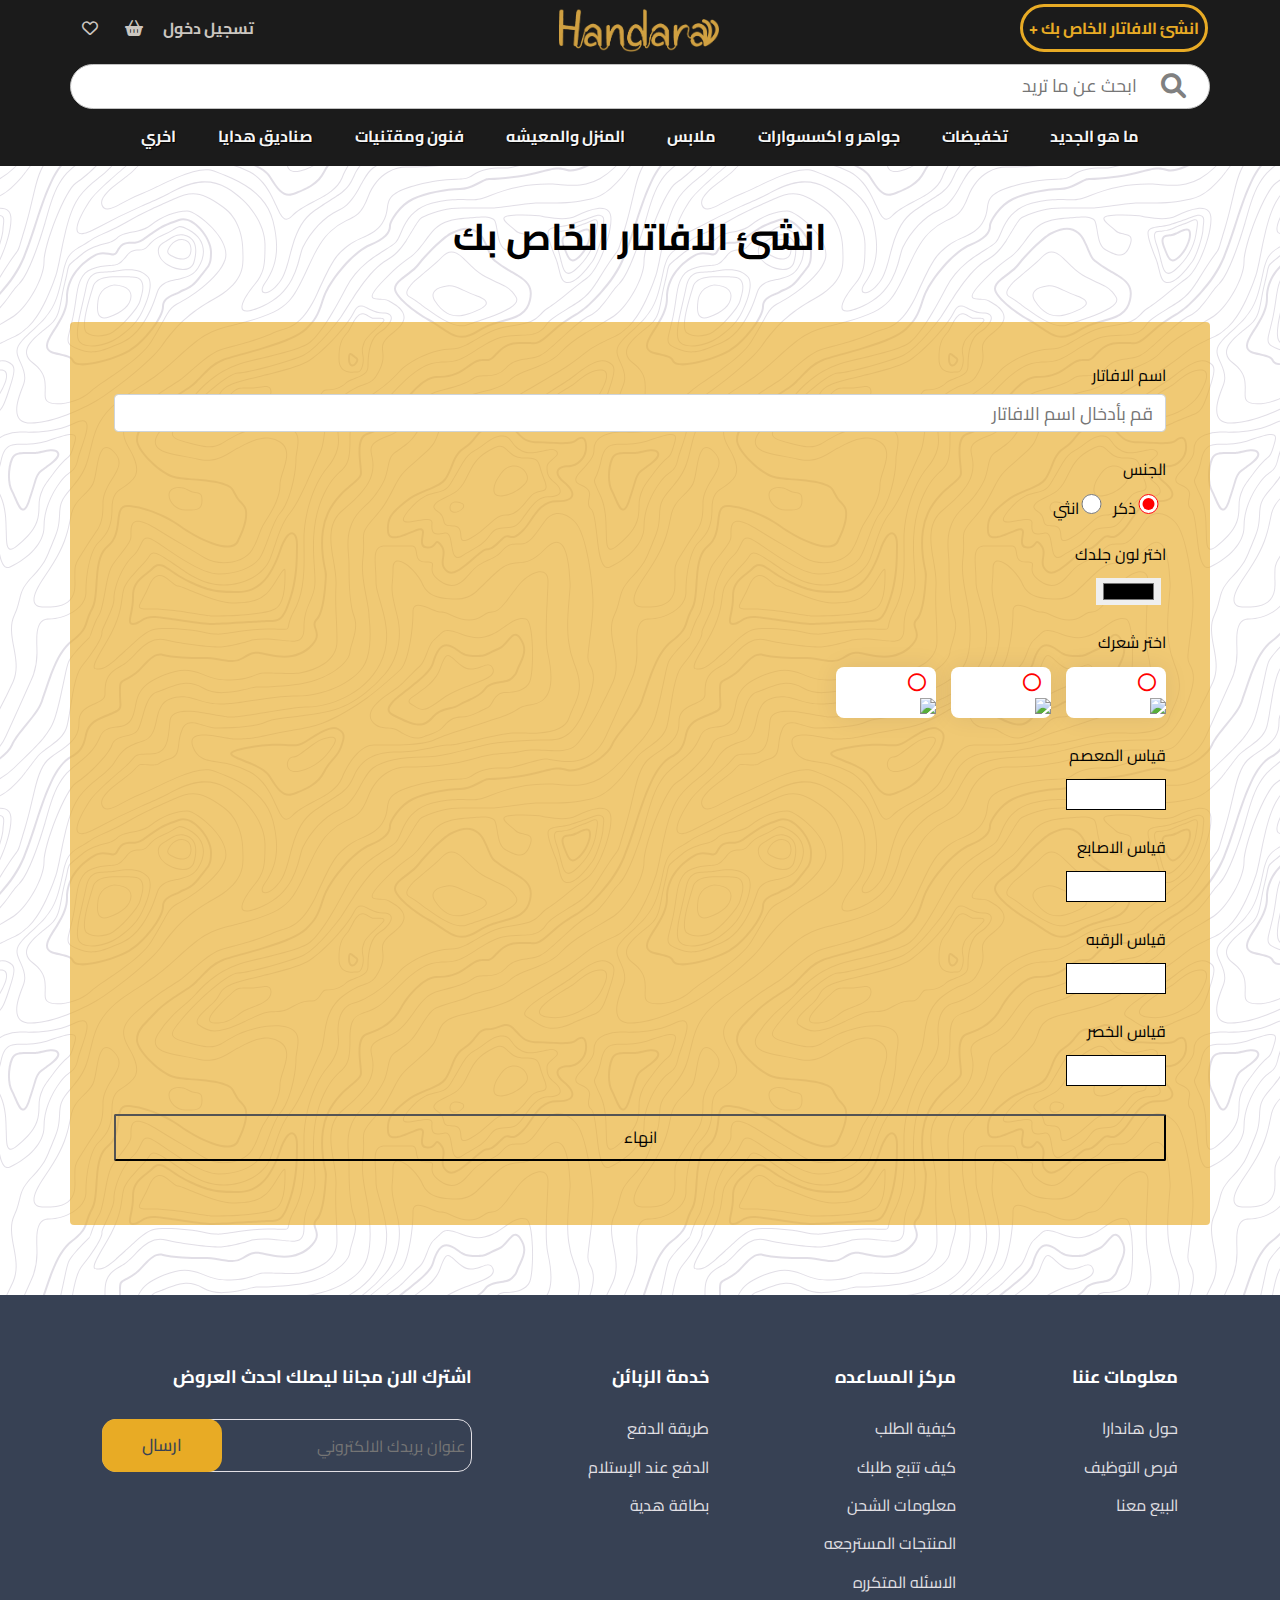
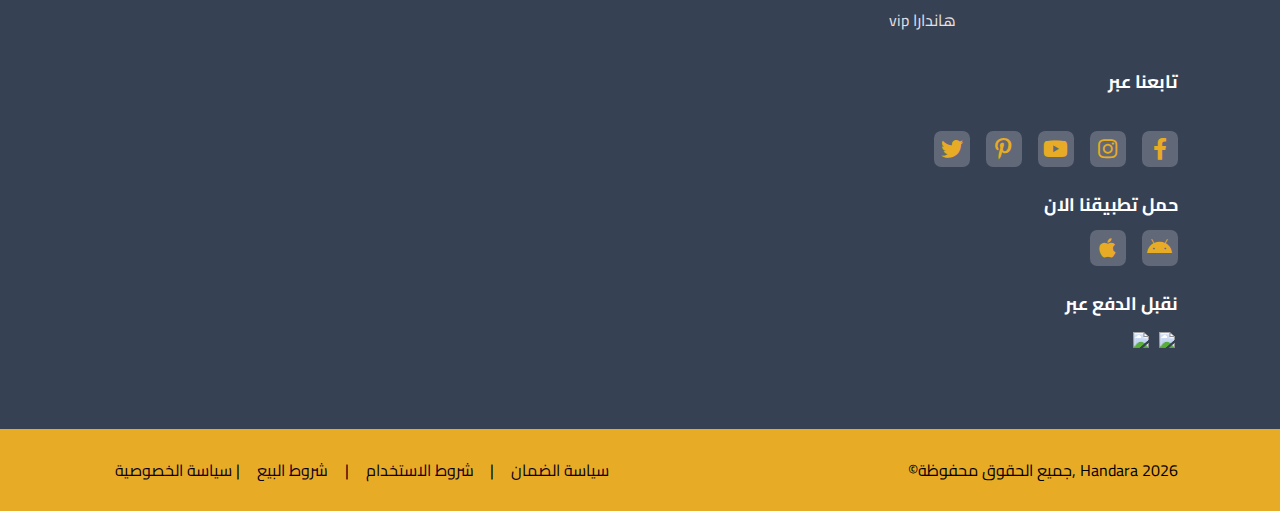
==== commit 09ab51e6: "index5" ====
--- a/avatar page/avatar.html
+++ b/avatar page/avatar.html
@@ -30,7 +30,7 @@
             <a href="#user+"><i class="fa-solid fa-user-plus"></i>  </i></a>
           </ul>
           <a href="handara.html" class="logo">
-            <img src="images/Handara3.png" alt="" />
+            <img src="../images/Handara3.png" alt="" />
           </a>
           <div class="left-nav">
             
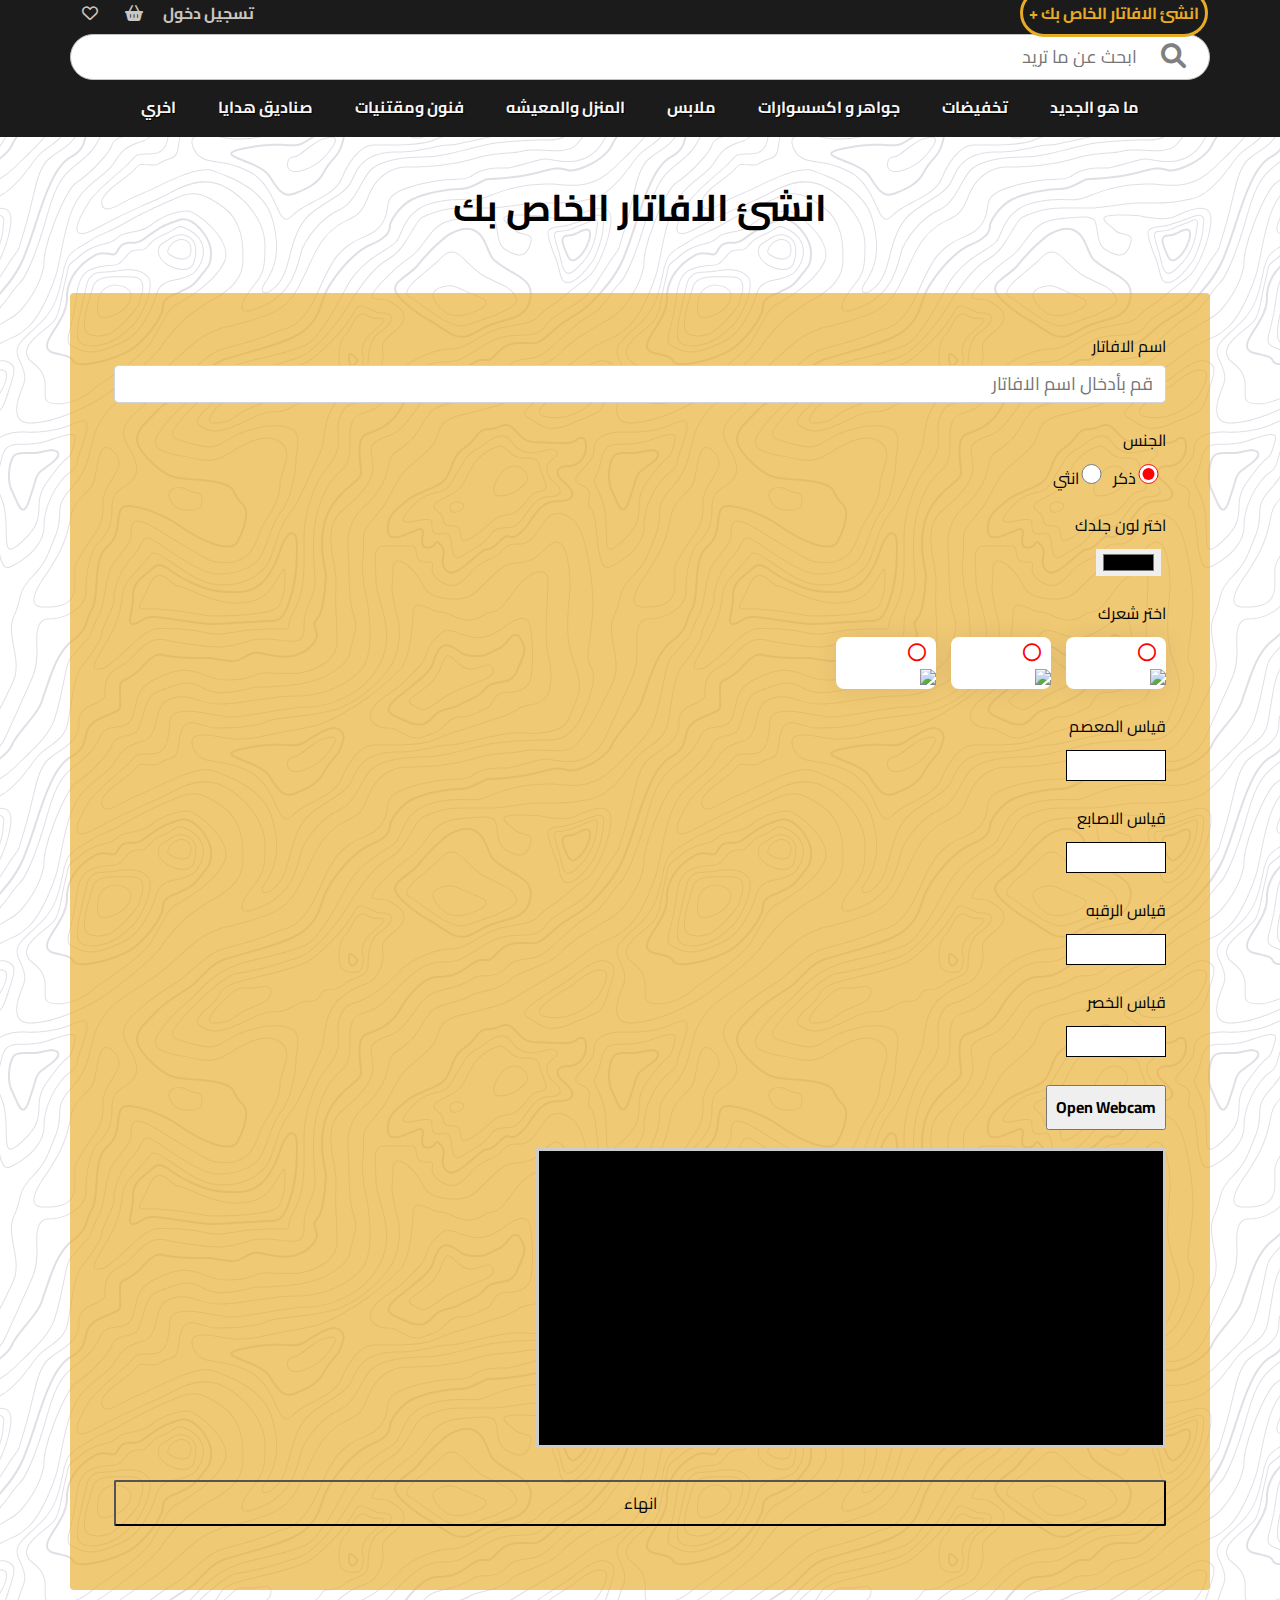
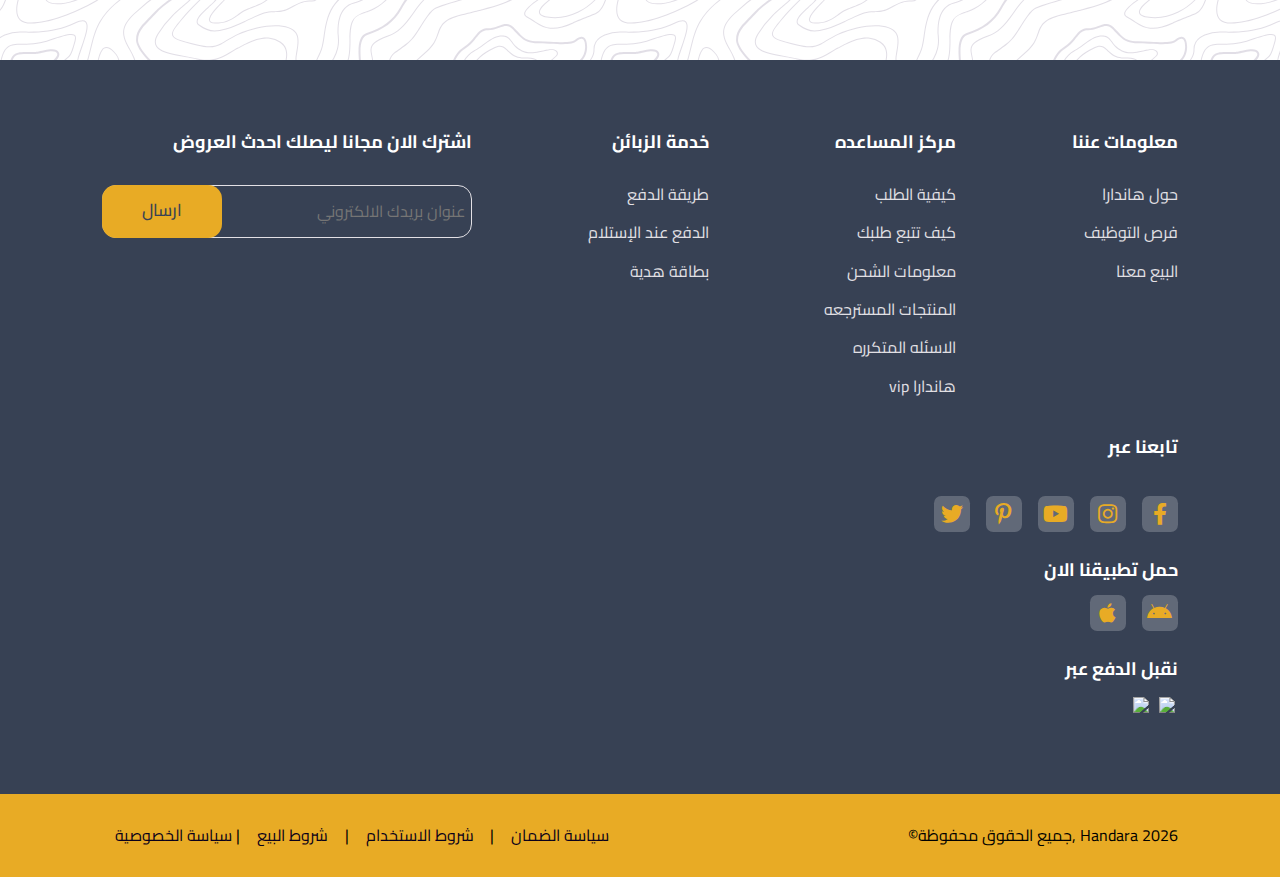
==== commit ccdfeef9: "index5" ====
--- a/avatar page/avatar.html
+++ b/avatar page/avatar.html
@@ -30,7 +30,7 @@
             <a href="#user+"><i class="fa-solid fa-user-plus"></i>  </i></a>
           </ul>
           <a href="handara.html" class="logo">
-            <img src="../images/Handara3.png" alt="" />
+            <img src="..images/Handara.png" alt="" />
           </a>
           <div class="left-nav">
             
@@ -182,7 +182,7 @@
 
   </div>
   <!-- ..................................بدايه فتح الكاميرا.................................. -->
-  <!-- <div class="form-group">
+  <div class="form-group">
     <button id="startBtn" onclick="openCam()">Open Webcam</button>
     <br/><br/>
     <video id="videoCam"></video>
@@ -213,7 +213,7 @@
             });
           }
         </script>
-      </div> -->
+      </div>
       <!-- ..................................نهايه فتح الكاميرا.................................. -->
       
       <div class="form-group">
@@ -320,5 +320,7 @@
 <div></div>
 
 <!-- End footer -->
+<script src="../js/handara.js"></script>
   </body>
+
 </html>
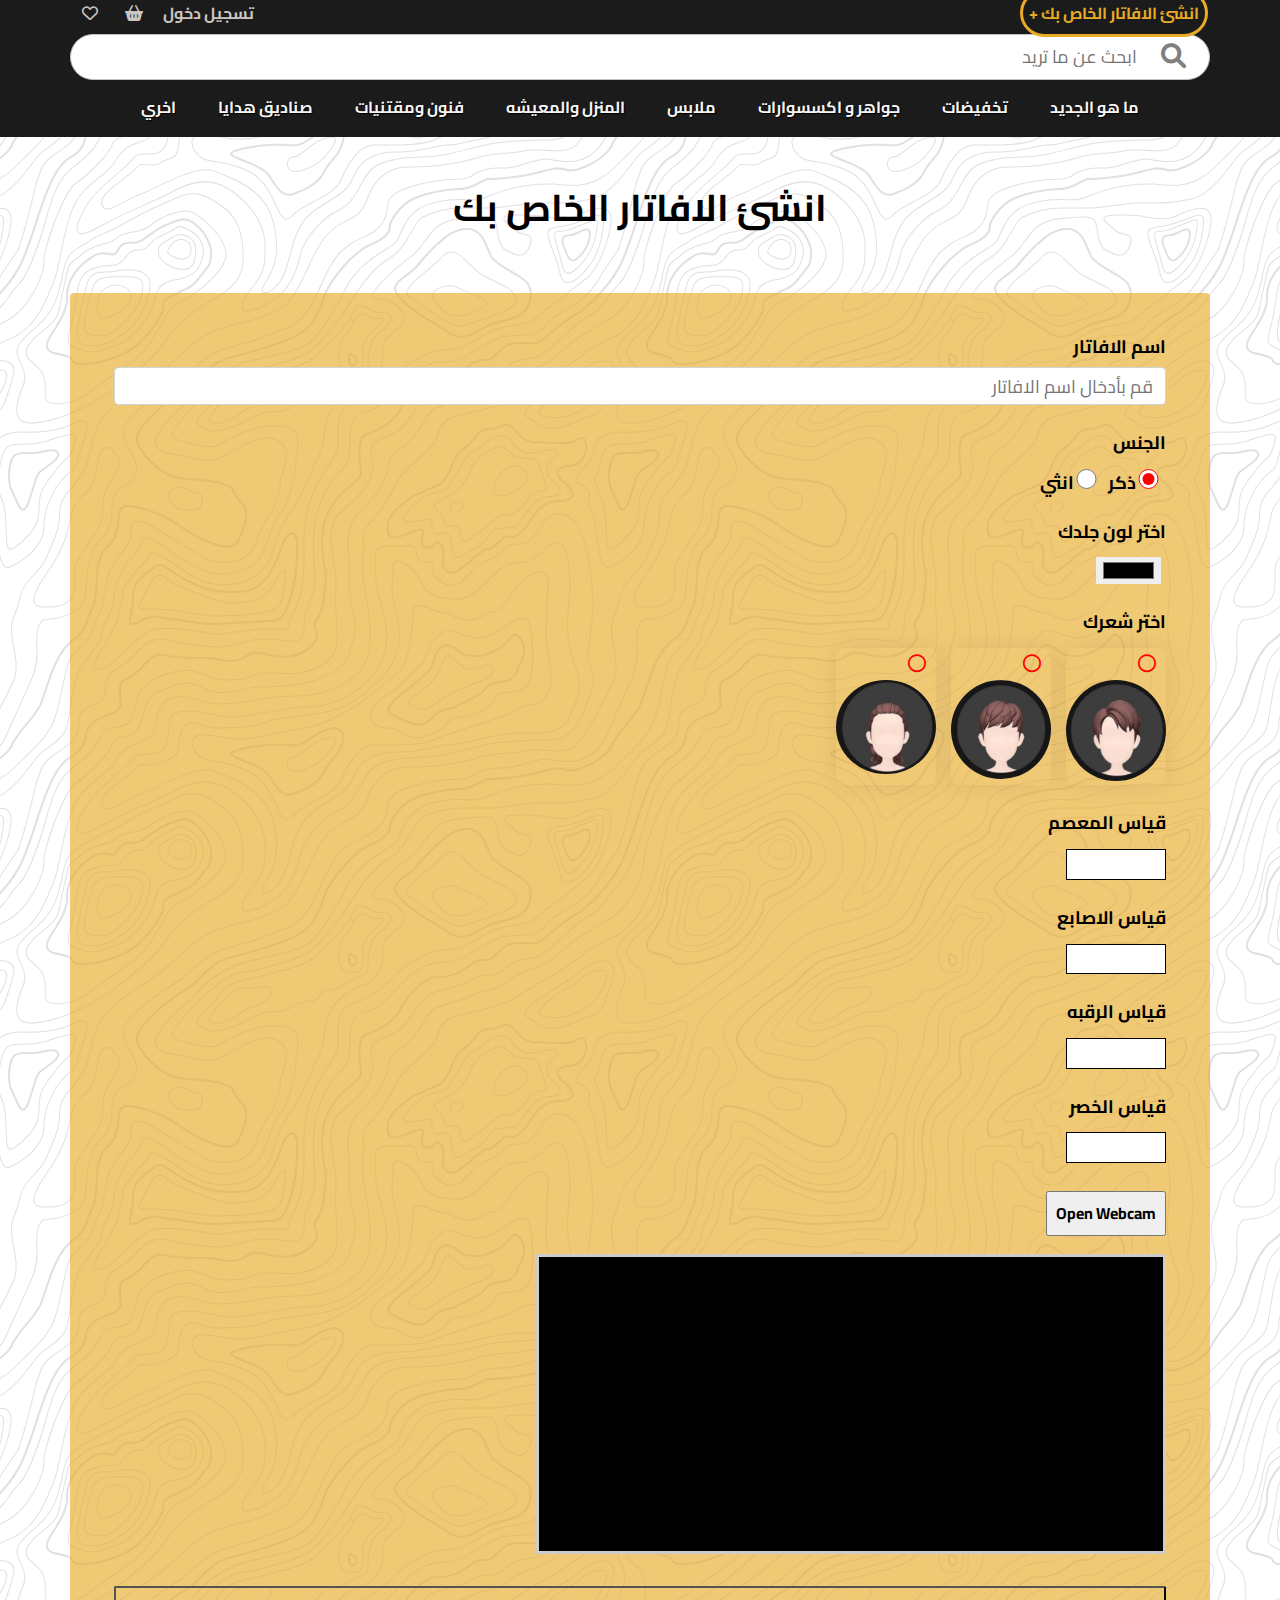
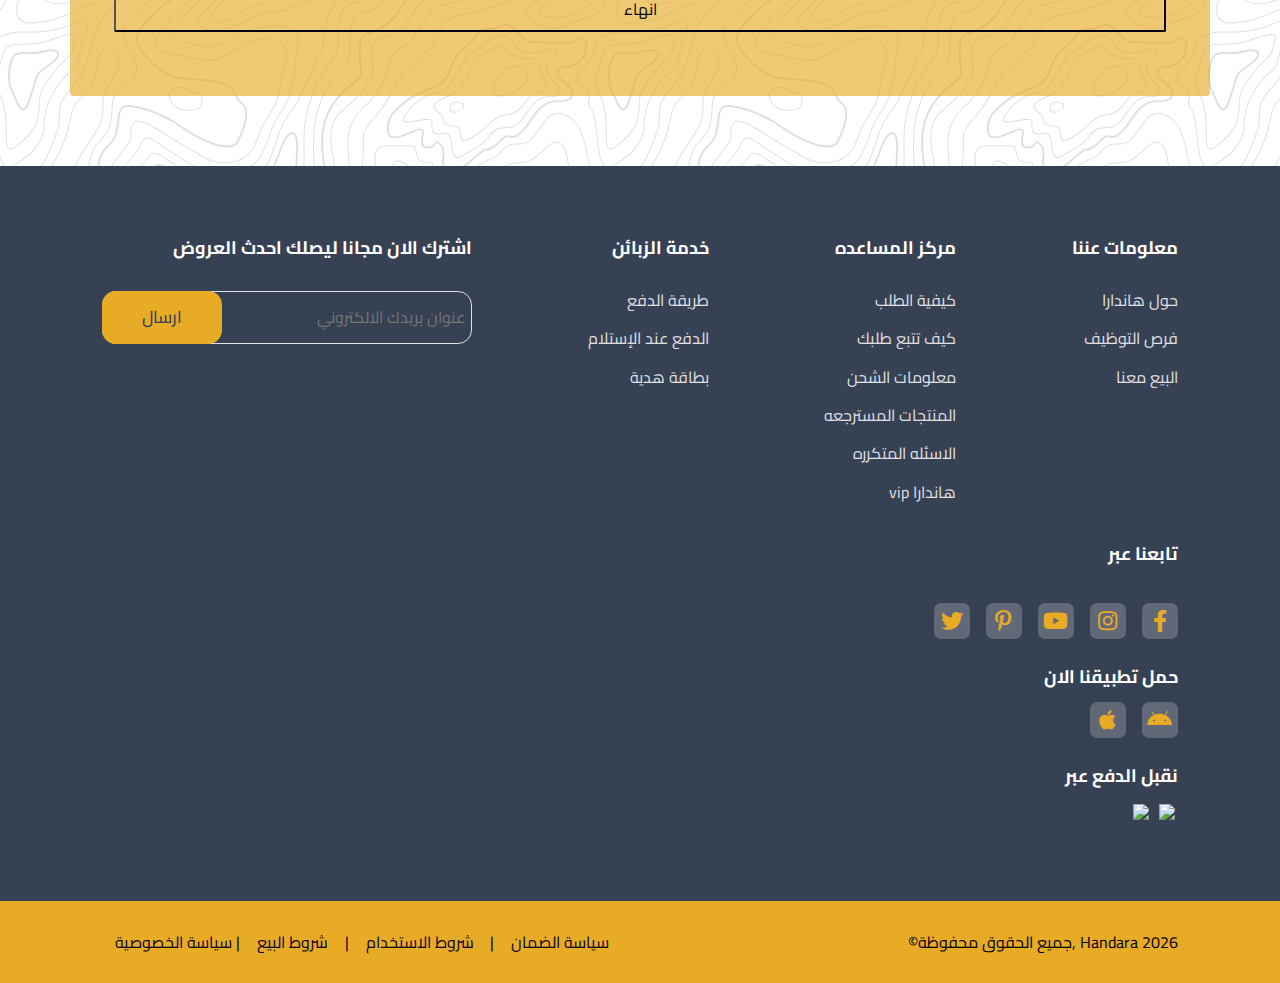
==== commit f395b735: "index5" ====
--- a/avatar page/avatar.html
+++ b/avatar page/avatar.html
@@ -30,7 +30,7 @@
             <a href="#user+"><i class="fa-solid fa-user-plus"></i>  </i></a>
           </ul>
           <a href="handara.html" class="logo">
-            <img src="..images/Handara.png" alt="" />
+            <img src="../images/Handara.png" alt="" />
           </a>
           <div class="left-nav">
             
@@ -104,8 +104,7 @@
       />
     </div>
     <div class="form-group">
-      <p>الجنس</p>
-      <label>
+      <label style="display: block;margin-bottom: 15px;">الجنس</label><label>
         <input
           name="user-recommend"
           value="ذكر"
@@ -137,19 +136,19 @@
         <div class="choose-container">
         <input type="checkbox" id="dessert-1" />
         <label for="dessert-1">
-          <img src="https://img.icons8.com/ios/256/xlarge-icons.png" />
+          <img src="../images/hair1.png" />
         </label>
       </div>
       <div class="choose-container">
         <input type="checkbox" id="dessert-2" />
         <label for="dessert-2">
-          <img src="https://img.icons8.com/ios/256/xlarge-icons.png" />
+          <img src="../images/hair2.png" />
         </label>
       </div>
       <div class="choose-container">
         <input type="checkbox" id="dessert-3" />
         <label for="dessert-3">
-          <img src="https://img.icons8.com/ios/256/xlarge-icons.png" />
+          <img src="../images/hair3.png" />
         </label>
       </div>
     </div>
--- a/avatar page/avatar.css
+++ b/avatar page/avatar.css
@@ -531,8 +531,6 @@
 }
 .choose-container {
   width: 100px;
-
-  background-color: #ffffff;
   box-shadow: 0 0 25px rgba(17, 1, 68, 0.08);
   border-radius: 8px;
   position: relative;
@@ -569,14 +567,15 @@
   color: #478bfb;
 }
 .choose-container img {
-  width: 70%;
-  position: relative;
-  margin: auto;
+  width: 100%;
+  position: relative;
+  margin: 0px;
   left: 0;
   right: 0;
   top: 0;
   bottom: 0;
   cursor: pointer;
+  border-radius: 100%;
 }
 /* start footer */
 
@@ -865,3 +864,7 @@
   background-color: #647c90;
   color: red;
 }
+label {
+  font-size: large;
+  font-weight: bold;
+}
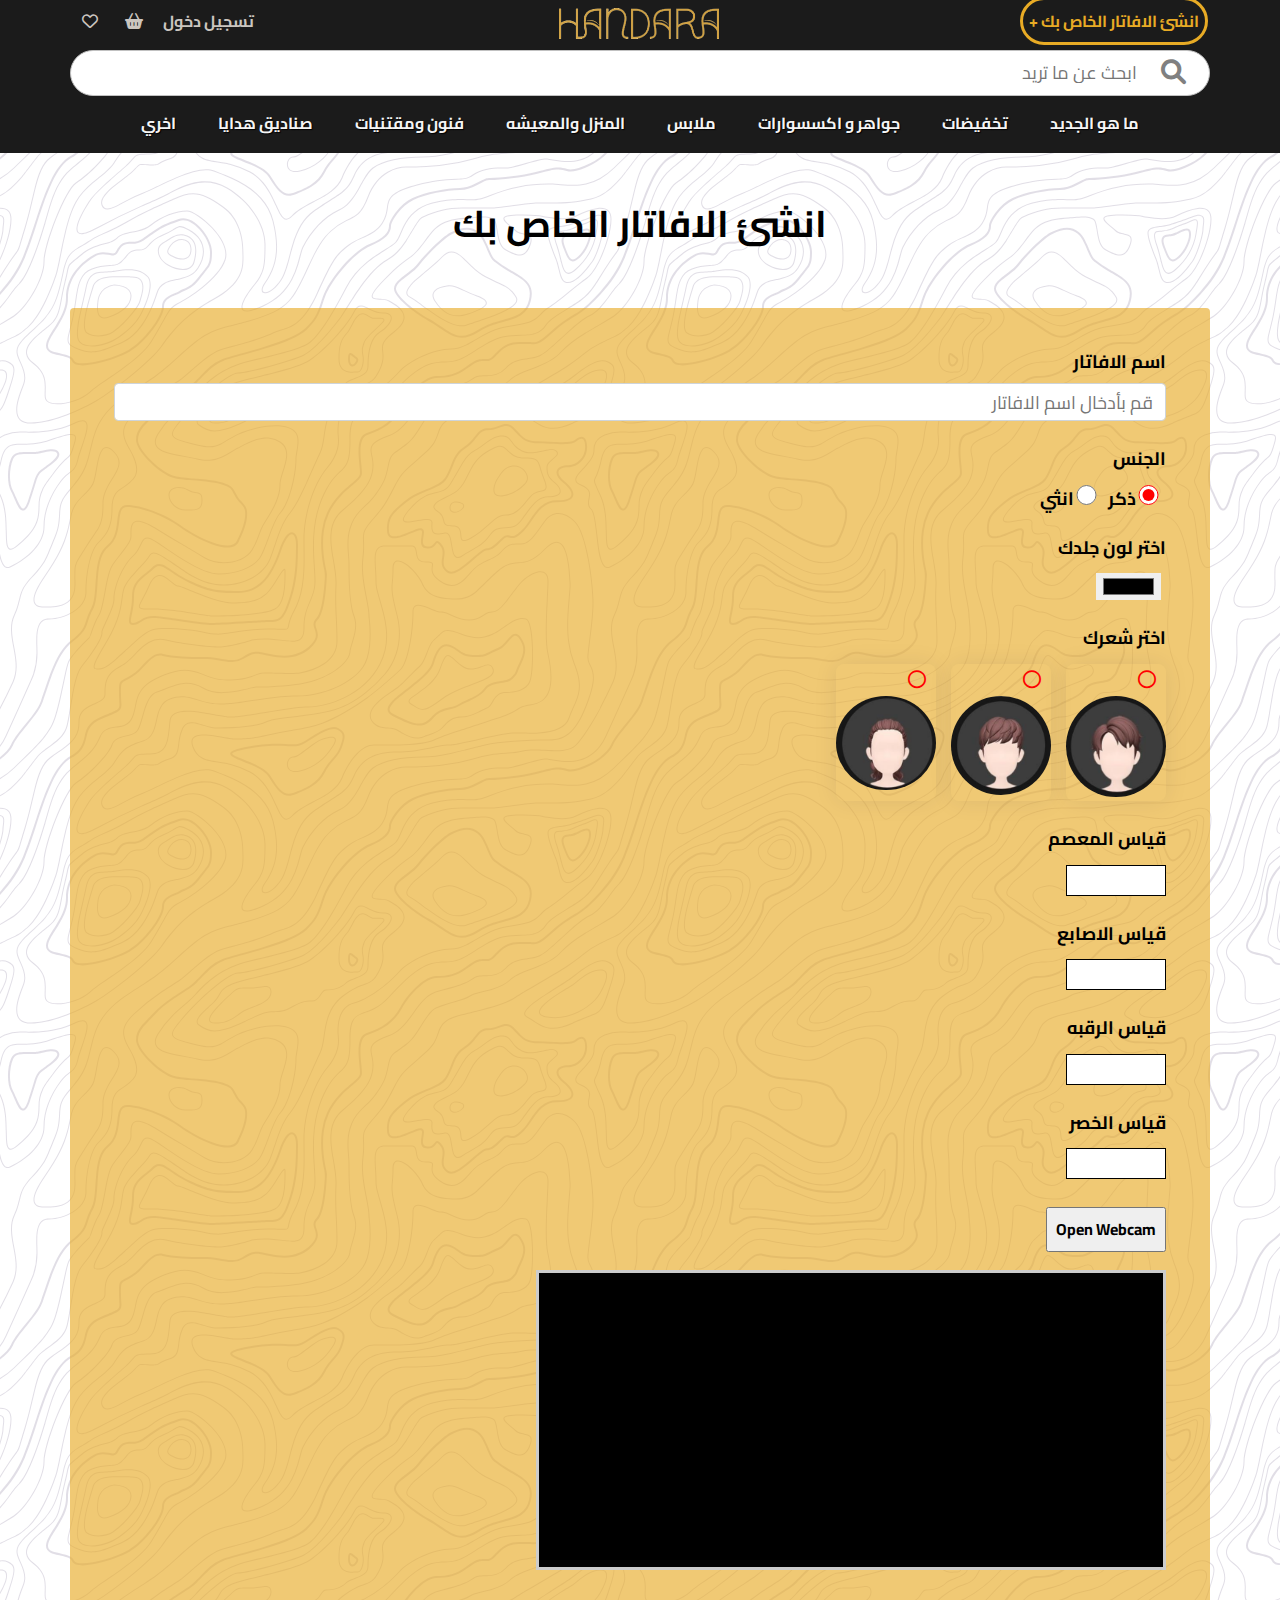
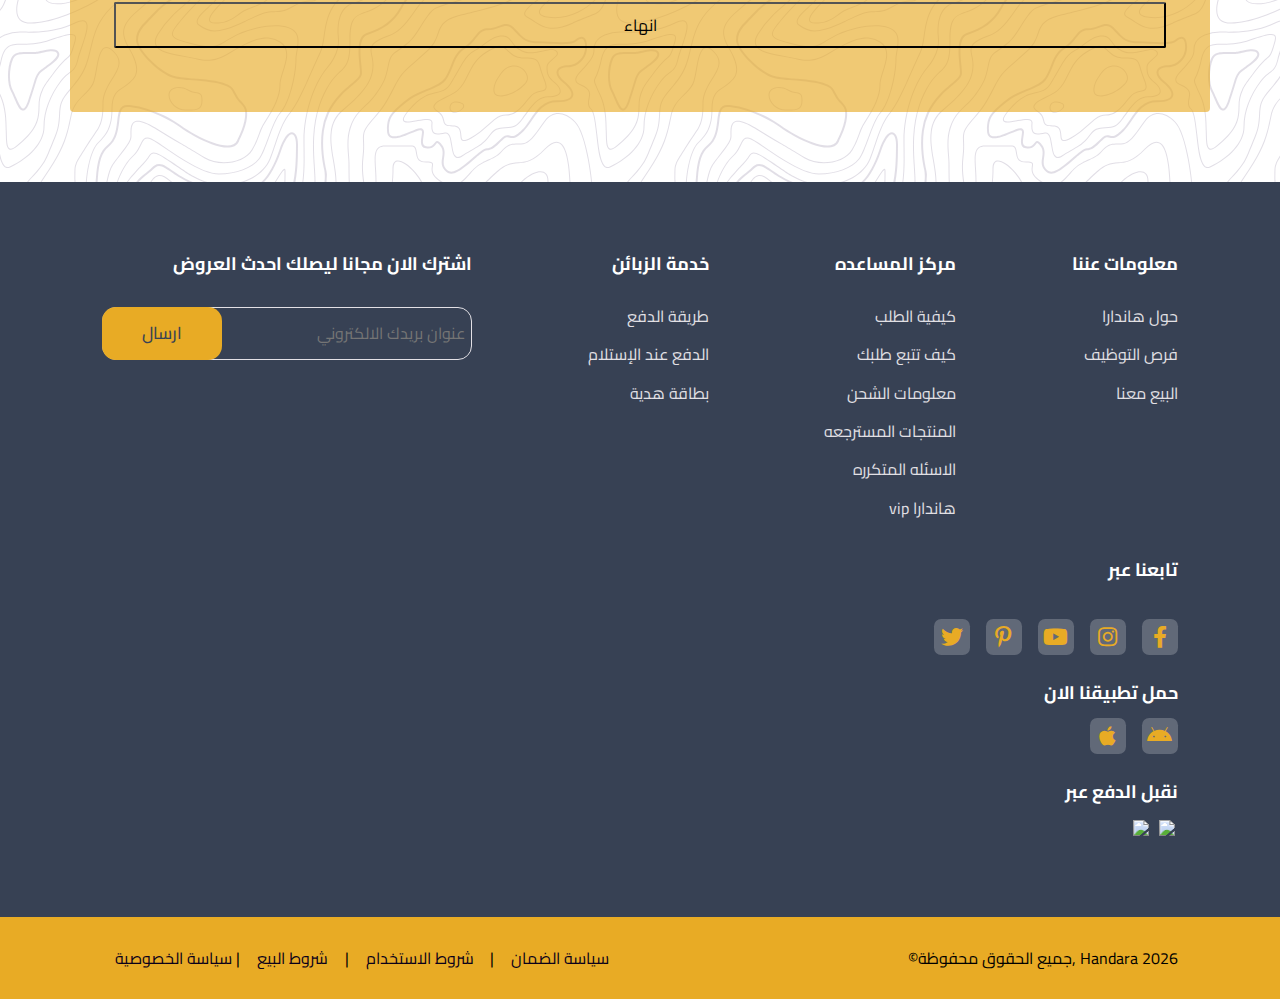
==== commit 2b6d53b3: "index5" ====
--- a/avatar page/avatar.html
+++ b/avatar page/avatar.html
@@ -30,7 +30,7 @@
             <a href="#user+"><i class="fa-solid fa-user-plus"></i>  </i></a>
           </ul>
           <a href="handara.html" class="logo">
-            <img src="../images/Handara.png" alt="" />
+            <img src="../images/HANDARA.png" alt="" />
           </a>
           <div class="left-nav">
             
